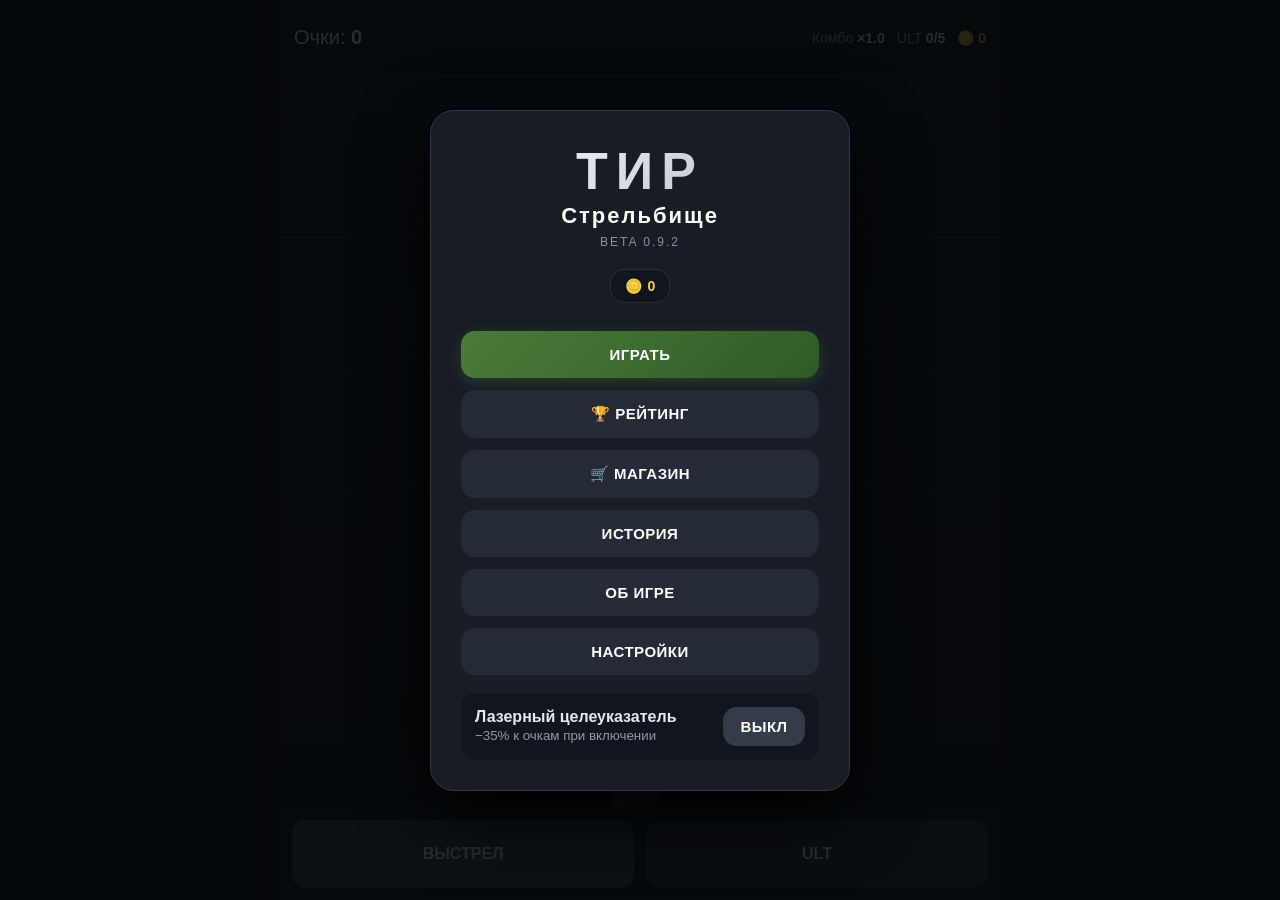
==== Shooting-range-from-PaW31tm-main/index.html @ 29622a77 "update0.9.3(4)" ====
<!doctype html>
<html lang="ru">
<head>
<meta charset="utf-8">
<meta name="viewport" content="width=device-width,initial-scale=1,maximum-scale=1,user-scalable=no,viewport-fit=cover">
<title>Тир — BETA 0.9.3</title>
<script src="https://telegram.org/js/telegram-web-app.js"></script>

<link rel="stylesheet" href="style.css">
<link rel="stylesheet" href="styles/ui.css">
<link rel="stylesheet" href="styles/menu.css">
<link rel="stylesheet" href="styles/shop.css">
<link rel="stylesheet" href="styles/rating.css">
<link rel="stylesheet" href="styles/history.css">
<link rel="stylesheet" href="styles/setting.css">
<link rel="stylesheet" href="styles/about.css">
<link rel="stylesheet" href="styles/end-screen.css">

<link rel="stylesheet" href="skins/default.css">
<link rel="stylesheet" href="skins/neon.css">
<link rel="stylesheet" href="skins/star.css">
<link rel="stylesheet" href="skins/china.css">
<link rel="stylesheet" href="skins/target-neon.css">
<link rel="stylesheet" href="skins/akc74m.css">
<link rel="stylesheet" href="skins/bg-star.css">
<link rel="stylesheet" href="skins/bg-china.css">
<link rel="stylesheet" href="skins/bg-sunset.css">
<link rel="stylesheet" href="skins/skins.css">
</head>
<body data-bg="dark">
<div id="app">

  <!-- ═══════════════ ИГРА ═══════════════ -->
  <header class="top">
    <div class="score">Очки: <b id="score">0</b></div>
    <div class="stats">
      <span id="comboBlock">Комбо <b id="combo">×1.0</b></span>
      <span id="ultBlock">ULT <b id="ult">0/5</b></span>
      <span id="missesBlock" class="hidden">Промахи <b id="misses">0/8</b></span>
      <span class="coins">🪙 <b id="coins">0</b></span>
    </div>
  </header>

  <main id="range">
    <button id="homeBtn" class="home-btn hidden" title="Выйти в меню">🏠</button>
    <div id="modeBadge" class="mode-badge hidden">♾ БЕСКОНЕЧНЫЙ</div>

    <div class="lane" data-lane="0"></div>
    <div class="lane" data-lane="1"></div>
    <div class="lane" data-lane="2"></div>

    <div id="laser" class="hidden"></div>

    <div id="rifleWrap">
      <div id="rifle">
        <div class="rifle-stock"></div>
        <div class="rifle-grip"></div>
        <div class="rifle-receiver">
  <div class="rifle-bolt-handle"></div>
</div>
        <div class="rifle-barrel"></div>
        <div class="rifle-front-sight"></div>
        <div class="rifle-rear-sight"></div>
        <div class="rifle-muzzle"></div>
      </div>
    </div>

    <div id="muzzleFlash"></div>
    <div id="message"></div>
  </main>

  <footer class="controls">
    <button id="fire">ВЫСТРЕЛ</button>
    <button id="ultimate">ULT</button>
  </footer>

  <!-- ═══════════════ ЭКРАН ФИНИША ═══════════════ -->
  <section id="endScreen" class="overlay hidden">
    <div class="menu-card">
      <img id="catwifeImage" class="catwife hidden" src="images/catwife.png" alt="">
      <h1 id="endTitle">ПОБЕДА!</h1>
      <p>Результат: <b id="finalScore">0</b></p>
      <p id="endReason"></p>
      <p id="coinsEarned" class="hidden">🪙 +0 монет</p>
      <button id="stickerBtn" class="hidden">🎁 ЗАБРАТЬ СТИКЕРЫ</button>
      <button id="again">ЕЩЁ РАЗ</button>
      <button id="backMenu" class="secondary">В МЕНЮ</button>
    </div>
  </section>

<!-- ═══════════ СТОП. НЕ УДАЛЯЙ. ВСТАВЬ ЧАСТЬ 2 НИЖЕ ═══════════ -->

  <!-- ═══════════════ ГЛАВНОЕ МЕНЮ ═══════════════ -->
  <section id="screenMain" class="overlay">
    <div class="menu-card">
      <div class="logo-mark">ТИР</div>
      <h1>Стрельбище</h1>
      <p class="beta">BETA 0.9.2</p>

      <div class="menu-coins">🪙 <span id="menuCoins">0</span></div>

      <button id="playBtn">ИГРАТЬ</button>

      <div id="infiniteBlock" class="infinite-toggle hidden">
        <span>♾ Бесконечный<br><small>8 промахов — конец. Без лимита очков.</small></span>
        <button id="infiniteToggle" class="toggle off">ВЫКЛ</button>
      </div>

      <button id="ratingBtn" class="secondary">🏆 РЕЙТИНГ</button>
      <button id="shopBtn" class="secondary">🛒 МАГАЗИН</button>
      <button id="historyBtn" class="secondary">ИСТОРИЯ</button>
      <button id="aboutBtn" class="secondary">ОБ ИГРЕ</button>
      <button id="settingsBtn" class="secondary">НАСТРОЙКИ</button>

      <div class="setting">
        <span>Лазерный целеуказатель<br><small>−35% к очкам при включении</small></span>
        <button id="laserToggle" class="toggle off">ВЫКЛ</button>
      </div>
    </div>
  </section>

  <!-- ═══════════════ НАСТРОЙКИ ═══════════════ -->
  <section id="screenSettings" class="overlay hidden">
    <div class="menu-card">
      <h2 class="settings-title">⚙️ Настройки</h2>

      <div class="setting-block">
        <h3>🔊 Звук</h3>
        <div class="vol-row">
          <input type="range" id="volSlider" min="0" max="100" value="70">
          <span class="vol-val" id="volVal">70%</span>
        </div>
      </div>

      <div class="setting-block">
        <h3>🎨 Фон</h3>
        <div class="bg-row">
          <button class="bg-btn color-dark" data-bg="dark">Тёмный</button>
          <button class="bg-btn color-black" data-bg="black">Чёрный</button>
          <button class="bg-btn color-gray" data-bg="gray">Серый</button>
          <button class="bg-btn color-light" data-bg="light">Светлый</button>
          <button class="bg-btn color-confetti hidden" id="bgConfettiBtn" data-bg="confetti">🌸 Конфети</button>
          <button class="bg-btn hidden" id="bgStarBtn" data-bg="star" style="background:linear-gradient(135deg,#0a0a1f,#5a3c9a);color:#fff">🌟 Космос</button>
          <button class="bg-btn hidden" id="bgChinaBtn" data-bg="china" style="background:linear-gradient(135deg,#de2910,#a01008);color:#ffde00">🚩 Китай</button>
          <button class="bg-btn hidden" id="bgSunsetBtn" data-bg="sunset" style="background:linear-gradient(135deg,#ff8c42,#c4384a);color:#fff">🌅 Закат</button>
        </div>
      </div>

      <button id="promoBtn" class="promo-btn">🎁 ПРОМОКОД</button>
      <button id="feedbackBtn" class="feedback-btn">💬 ОБРАТНАЯ СВЯЗЬ</button>

      <button id="devBtn" class="dev-btn">🚧 В разработке</button>
      <button id="backFromSettings" class="secondary" style="margin-top:20px">← НАЗАД</button>
    </div>
  </section>

  <!-- ═══════════════ ОБ ИГРЕ ═══════════════ -->
  <section id="screenAbout" class="overlay hidden">
    <div class="menu-card">
      <h1>О игре</h1>
      <p class="beta">BETA 0.9.2</p>
      <p>Тир / Стрельбище — браузерная игра на чистом HTML/CSS/JS</p>
      <button id="backFromAbout" class="secondary">← НАЗАД</button>
    </div>
  </section>

  <!-- ═══════════════ ИСТОРИЯ ═══════════════ -->
  <section id="screenHistory" class="overlay hidden">
    <div class="menu-card">
      <h1>📜 История</h1>
      <p class="beta">Последние 10 забегов</p>
      <div id="historyList"></div>
      <button id="backFromHistory" class="secondary">← НАЗАД</button>
    </div>
  </section>

  <!-- ═══════════════ РЕЙТИНГ ═══════════════ -->
  <section id="screenRating" class="overlay hidden">
    <div class="menu-card">
      <h1>🏆 Рейтинг</h1>
      <p class="beta">Топ-10 игроков</p>
      <div id="ratingList"></div>
      <button id="backFromRating" class="secondary">← НАЗАД</button>
    </div>
  </section>

  <!-- ═══════════════ МАГАЗИН ═══════════════ -->
  <section id="screenShop" class="overlay hidden">
    <div class="menu-card">
      <h1>🛒 Магазин</h1>

      <div class="shop-header">
        <span class="shop-coins">🪙 <span id="shopCoins">0</span></span>
      </div>

      <div class="shop-categories">
        <button class="shop-cat-btn active" data-category="weapon">
          <span class="icon">🔫</span>
          <span>Оружие</span>
        </button>
        <button class="shop-cat-btn" data-category="background">
          <span class="icon">🎨</span>
          <span>Фоны</span>
        </button>
        <button class="shop-cat-btn" data-category="target">
          <span class="icon">🎯</span>
          <span>Мишени</span>
        </button>
        <button class="shop-cat-btn" data-category="ultimate">
          <span class="icon">⚡</span>
          <span>Ульты</span>
        </button>
      </div>

      <div id="shopList" class="shop-list">
        <p class="shop-empty">Загрузка...</p>
      </div>

      <button id="backFromShop" class="secondary" style="margin-top:20px">← НАЗАД</button>
    </div>
  </section>

  <!-- ═══════════════ МОДАЛКА ПРОМОКОДА ═══════════════ -->
  <section id="promoModal" class="overlay hidden">
    <div class="menu-card">
      <h1>🎁 Промокод</h1>
      <p class="beta">Введи код и получи награду</p>

      <input type="text" id="promoInput" class="promo-input" placeholder="НАПРИМЕР: NYASHA2026" maxlength="32" autocomplete="off">

      <button id="promoSubmit" class="primary">АКТИВИРОВАТЬ</button>
      <button id="promoClose" class="secondary">← НАЗАД</button>

      <div id="promoResult" class="promo-result hidden"></div>
    </div>
  </section>
  
  <!-- ═══════════════ МОДАЛКА ОБРАТНОЙ СВЯЗИ ═══════════════ -->
<section id="feedbackModal" class="overlay hidden">
  <div class="menu-card">
    <h1>💬 Обратная связь</h1>
    <p class="beta">Опиши проблему, баг или предложение</p>

    <textarea id="feedbackInput" class="feedback-input" placeholder="Например: нашёл баг — при выборе скина сбрасывается фон..." maxlength="2000"></textarea>

    <div class="feedback-counter"><span id="feedbackCount">0</span> / 2000</div>

    <button id="feedbackSubmit" class="primary">ОТПРАВИТЬ</button>
    <button id="feedbackClose" class="secondary">← ОТМЕНА</button>

    <div id="feedbackResult" class="feedback-result hidden"></div>
  </div>
</section>

</div>

<!-- ═══════════════ СКРИПТЫ ═══════════════ -->
<script src="js/storage.js"></script>
<script src="js/api.js"></script>
<script src="js/skins.js"></script>
<script src="js/sync.js"></script>
<script src="js/game.js"></script>
<script src="js/ui/menu.js"></script>
<script src="js/ui/shop.js"></script>
<script src="js/ui/roulette.js"></script>
<script src="js/ui/rating.js"></script>
<script src="js/ui/history.js"></script>
<script src="js/ui/setting.js"></script>
<script src="js/ui/about.js"></script>
</body>
</html>
---- Shooting-range-from-PaW31tm-main/style.css ----
/* ═══════════════════════════════════════════════════════════════
   ТИР — BETA 0.9 — базовые стили игры
   Скины ружья живут в skins/*.css
   ═══════════════════════════════════════════════════════════════ */

*{box-sizing:border-box;-webkit-tap-highlight-color:transparent}

html,body{
  margin:0;
  width:100%;
  height:100%;
  overflow:hidden;
  color:#fff;
  font-family:Arial,sans-serif;
  touch-action:none;
}

#app{
  height:100dvh;
  max-width:720px;
  margin:auto;
  display:flex;
  flex-direction:column;
}

/* ─── ФОНЫ ─── */
:root{
  --bg-top:#151a23;
  --bg-bottom:#0d1118;
  --body-bg:#090c11;
}
body{background:var(--body-bg);transition:background .3s ease}

body[data-bg="dark"]  { --bg-top:#151a23; --bg-bottom:#0d1118; --body-bg:#090c11; }
body[data-bg="black"] { --bg-top:#0a0a0a; --bg-bottom:#000;    --body-bg:#000;    }
body[data-bg="gray"]  { --bg-top:#3a4149; --bg-bottom:#2a2f38; --body-bg:#22262d; }
body[data-bg="light"] { --bg-top:#e8ecf1; --bg-bottom:#c8ced6; --body-bg:#b8bec6; color:#111; }
body[data-bg="light"] .top{background:#d0d6de;border-bottom-color:#a8b0ba;color:#111}
body[data-bg="light"] .stats{color:#5a6470}
body[data-bg="light"] .stats b{color:#111}
body[data-bg="light"] .score b{color:#111}
body[data-bg="confetti"]{ --bg-top:#5a2050; --bg-bottom:#3a1030; --body-bg:#4a1a3a; }

/* ─── ТОП БАР ─── */
.top{
  height:76px;
  flex:none;
  padding:10px 14px;
  display:flex;
  justify-content:space-between;
  align-items:center;
  background:#11161e;
  border-bottom:1px solid #2a3039;
  z-index:10;
}
.score{font-size:20px}
.score.gold-record,
.score.gold-record b{
  color:#ffd23c;
  text-shadow:0 0 12px rgba(255,210,60,.7), 0 0 24px rgba(255,180,20,.4);
}
.stats{display:flex;gap:12px;color:#aeb7c5;font-size:14px;align-items:center}
.stats b{color:#fff}
.coins{color:#ffd23c;font-weight:800}
.coins b{color:#ffd23c}
#missesBlock b{color:#ff6b6b}

/* ─── ПОЛИГОН ─── */
#range{
  position:relative;
  flex:1;
  overflow:hidden;
  background:linear-gradient(var(--bg-top),var(--bg-bottom));
}

body[data-bg="confetti"] #range{
  background-image:
    radial-gradient(circle at 20px 30px, #ff6b9d 3px, transparent 4px),
    radial-gradient(circle at 90px 60px, #ffd93d 3px, transparent 4px),
    radial-gradient(circle at 50px 120px, #6bcbff 3px, transparent 4px),
    radial-gradient(circle at 140px 40px, #7bff9c 3px, transparent 4px),
    radial-gradient(circle at 180px 110px, #ff8cd9 3px, transparent 4px),
    radial-gradient(circle at 30px 180px, #c58cff 3px, transparent 4px),
    linear-gradient(var(--bg-top),var(--bg-bottom));
  background-size:220px 220px,220px 220px,220px 220px,220px 220px,220px 220px,220px 220px,100% 100%;
}

/* ─── 3 ЛИНИИ МИШЕНЕЙ ─── */
.lane{
  position:absolute;
  left:0;
  width:100%;
  height:17%;
  border-top:1px solid #303844;
}
.lane[data-lane="0"]{ top:4%; }
.lane[data-lane="1"]{ top:22%; }
.lane[data-lane="2"]{
  top:40%;
  border-bottom:1px solid #303844;
}
.lane:after{
  content:"";
  position:absolute;
  left:0;right:0;bottom:8px;
  border-bottom:1px dashed #222934;
}

/* ─── МИШЕНИ ─── */
.target{
  position:absolute;
  width:58px;height:58px;
  border-radius:50%;
  transform:translate(-50%,-50%);
  box-shadow:0 0 0 3px #111,0 0 15px rgba(255,255,255,.16);
  z-index:4;
}
.target:after{
  content:"";
  position:absolute;
  inset:12px;
  border-radius:50%;
  border:3px solid rgba(255,255,255,.9);
}
.target.normal{background:#d9dee5}
.target.fast{background:#f08b32}
.target.armored{background:#707987;border:4px solid #d3d8df}
.target.maneuver{background:#9664e9}
.target.gold{background:#ffd23c;box-shadow:0 0 0 3px #111,0 0 24px rgba(255,210,60,.75)}
/* ═══════════════════════════════════════════════════════════════
   ★ FASTGOLD — ЦАРЬ-МИШЕНЬ
   Быстрая золотая, 350 очков. Отличается пульсацией и радужным ободком.
   ═══════════════════════════════════════════════════════════════ */
.target.fastgold{
  width: 62px;
  height: 62px;
  background:
    radial-gradient(circle at 50% 50%,
      #fffbe0 0%,
      #ffd23c 35%,
      #ffaa00 65%,
      #ff7700 100%);
  box-shadow:
    0 0 0 3px #111,
    0 0 22px rgba(255,210,60,1),
    0 0 44px rgba(255,140,0,.8),
    0 0 66px rgba(255,80,0,.5);
  animation: fastgoldPulse 1.4s ease-in-out infinite alternate;
}

/* Радужный внешний ободок */
.target.fastgold::before{
  content: "";
  position: absolute;
  inset: -6px;
  border-radius: 50%;
  background: conic-gradient(
    from 0deg,
    #ff0066, #ff6b00, #ffd23c,
    #6bff3a, #00e5ff, #6b3aff,
    #ff00aa, #ff0066
  );
  z-index: -1;
  filter: blur(4px);
  opacity: .85;
  animation: fastgoldRainbow 3s linear infinite;
}

/* Внутреннее кольцо — толще и ярче обычного */
.target.fastgold::after{
  border-width: 4px;
  border-color: #fffbe0;
  inset: 10px;
  box-shadow:
    inset 0 0 8px rgba(255,210,60,.9),
    0 0 8px rgba(255,210,60,.7);
}

@keyframes fastgoldPulse{
  0%{
    transform: translate(-50%,-50%) scale(1);
    filter: brightness(1);
  }
  100%{
    transform: translate(-50%,-50%) scale(1.08);
    filter: brightness(1.2);
  }
}

@keyframes fastgoldRainbow{
  from { transform: rotate(0deg); }
  to   { transform: rotate(360deg); }
}

.hp{
  position:absolute;
  top:-19px;left:50%;
  transform:translateX(-50%);
  font-size:11px;
  white-space:nowrap;
  text-shadow:0 1px 3px #000;
}

/* Манёвренная — телеграф + прыжок */
.target.maneuver.telegraph{animation:telegraph .42s ease-in-out}
@keyframes telegraph{
  0%{filter:brightness(1)}
  35%{filter:brightness(2.1);box-shadow:0 0 0 4px #fff,0 0 24px #b98aff}
  100%{filter:brightness(1)}
}
.target.maneuver.jumping{animation:jumpLine .34s cubic-bezier(.2,.8,.2,1)}
@keyframes jumpLine{
  0%{transform:translate(-50%,-50%) scale(1)}
  45%{transform:translate(-50%,-50%) scale(1.15,.78)}
  100%{transform:translate(-50%,-50%) scale(1)}
}

/* ─── ЛАЗЕР ─── */
#laser{
  position:absolute;
  height:2px;
  background:rgba(255,70,70,.9);
  box-shadow:0 0 6px rgba(255,60,60,.9);
  transform-origin:left center;
  z-index:6;
  pointer-events:none;
}
#laser:after{
  content:"";
  position:absolute;
  right:-5px;top:50%;
  width:8px;height:8px;
  border-radius:50%;
  background:#ff4b4b;
  box-shadow:0 0 9px #ff4b4b;
  transform:translateY(-50%);
}

/* ─── ПУЛЯ (база — скины переопределяют) ─── */
.bullet{
  position:absolute;
  width:9px;height:18px;
  border-radius:6px;
  background:#f3f6fb;
  box-shadow:0 0 5px #fff,0 0 12px rgba(255,255,255,.8);
  z-index:9;
  pointer-events:none;
}
@keyframes bulletTravel{
  from{transform:translate(-50%,-50%) rotate(var(--angle))}
  to{transform:translate(calc(-50% + var(--dx)),calc(-50% + var(--dy))) rotate(var(--angle))}
}

/* ─── ОСКОЛКИ МИШЕНИ (разлёт при убийстве) ─── */
.shard{
  position:absolute;
  width:12px;
  height:12px;
  border-radius:3px;
  z-index:15;
  pointer-events:none;
  box-shadow:0 0 6px rgba(255,255,255,.5);
  animation:shatter .55s cubic-bezier(.2,.7,.3,1) forwards;
}
@keyframes shatter{
  0%{
    transform:translate(-50%,-50%) scale(1) rotate(0);
    opacity:1;
  }
  100%{
    transform:translate(
      calc(-50% + var(--dx)),
      calc(-50% + var(--dy))
    ) scale(.35) rotate(220deg);
    opacity:0;
  }
}

/* ─── ЗОЛОТОЕ КОМБО (всплывает при росте ×1.0) ─── */
.combo-pop{
  position:absolute;
  transform:translate(-50%,-50%);
  font-weight:900;
  font-size:26px;
  color:#ffd23c;
  text-shadow:
    0 0 12px rgba(255,210,60,.95),
    0 0 24px rgba(255,180,20,.7),
    0 2px 4px #000;
  pointer-events:none;
  z-index:20;
  animation:comboPop 1.2s cubic-bezier(.2,.8,.3,1) forwards;
}
@keyframes comboPop{
  0%  { opacity:0; transform:translate(-50%,-50%) scale(.4); }
  18% { opacity:1; transform:translate(-50%,-90%) scale(1.25); }
  45% { opacity:1; transform:translate(-50%,-110%) scale(1); }
  100%{ opacity:0; transform:translate(-50%,-160%) scale(.95); }
}

/* ═══════════════════════════════════════════════════════════════
   ВСПЫШКА ВЫСТРЕЛА — тёплая, конусная, по размеру дула
   ═══════════════════════════════════════════════════════════════ */
#muzzleFlash{
  position:absolute;
  width:40px;height:40px;
  z-index:8;
  opacity:0;
  pointer-events:none;
  transform:translate(-50%,-50%);
}
#muzzleFlash.fire{
  animation:mflash .12s ease-out;
}
@keyframes mflash{
  0%{
    opacity:1;
    transform:translate(-50%,-50%) scale(.5);
  }
  60%{
    opacity:.95;
    transform:translate(-50%,-50%) scale(1.1);
  }
  100%{
    opacity:0;
    transform:translate(-50%,-50%) scale(1.5);
  }
}

/* 4 расходящихся луча (крест), тёплые тона */
#muzzleFlash::before,
#muzzleFlash::after{
  content:"";
  position:absolute;
  left:50%;top:50%;
  transform:translate(-50%,-50%);
  border-radius:5px;
}

/* Вертикальный луч */
#muzzleFlash::before{
  width:8px;height:32px;
  background:linear-gradient(180deg,
    transparent 0%,
    #fff5c0 25%,
    #ffd86b 55%,
    #ff8c42 80%,
    transparent 100%);
  box-shadow:
    0 0 8px rgba(255,210,100,.95),
    0 0 18px rgba(255,160,60,.7),
    0 0 28px rgba(255,140,66,.4);
}

/* Горизонтальный луч */
#muzzleFlash::after{
  width:32px;height:8px;
  background:linear-gradient(90deg,
    transparent 0%,
    #fff5c0 25%,
    #ffd86b 55%,
    #ff8c42 80%,
    transparent 100%);
  box-shadow:
    0 0 8px rgba(255,210,100,.95),
    0 0 18px rgba(255,160,60,.7),
    0 0 28px rgba(255,140,66,.4);
}

/* ─── СООБЩЕНИЕ (ULT ×3 и т.д.) ─── */
#message{
  position:absolute;
  top:14px;left:50%;
  transform:translateX(-50%);
  font-weight:900;
  font-size:22px;
  z-index:12;
  text-shadow:0 2px 5px #000;
  pointer-events:none;
}
.pop{animation:pop .4s ease-out}
@keyframes pop{
  0%{opacity:0;transform:translate(-50%,-8px) scale(.7)}
  100%{opacity:1;transform:translate(-50%,0) scale(1)}
}

/* ─── КНОПКА ДОМИКА ─── */
.home-btn{
  position:absolute;
  top:10px;right:10px;
  z-index:50;
  width:48px;height:48px;
  padding:0;margin:0;
  font-size:22px;
  line-height:1;
  background:rgba(20,25,32,.85);
  border:1px solid rgba(255,255,255,.18);
  backdrop-filter:blur(6px);
  -webkit-backdrop-filter:blur(6px);
  border-radius:12px;
  display:flex;align-items:center;justify-content:center;
  transition:transform .1s ease,background .2s ease;
  touch-action:manipulation;
  color:#fff;
  font-weight:800;
  cursor:pointer;
}
.home-btn:active{transform:scale(.92);background:rgba(40,50,65,.95)}

/* ─── БЕЙДЖ РЕЖИМА ─── */
.mode-badge{
  position:absolute;
  top:10px;left:10px;
  z-index:20;
  padding:6px 14px;
  border-radius:20px;
  font-size:12px;
  font-weight:900;
  letter-spacing:1px;
  background:rgba(20,25,32,.85);
  border:1px solid rgba(255,255,255,.15);
  backdrop-filter:blur(6px);
  -webkit-backdrop-filter:blur(6px);
  pointer-events:none;
}
.mode-badge.infinite{
  background:linear-gradient(135deg,#5a2050,#3a1030);
  border-color:#ff6b9d;
  color:#fff;
  box-shadow:0 0 20px rgba(255,107,157,.4);
}

/* ─── КНОПКИ ВНИЗУ ─── */
.controls{
  height:92px;
  flex:none;
  display:flex;
  gap:12px;
  padding:12px;
  background:#11161e;
  z-index:10;
}
.controls button{
  flex:1;
  border:0;
  color:#fff;
  font-weight:800;
  font-size:16px;
  border-radius:14px;
  background:#303846;
  cursor:pointer;
}
.controls button:first-child{background:#414c5d}
.controls button:active{transform:scale(.98)}
#ultimate.ready{
  background:#bd9000;
  box-shadow:0 0 18px rgba(255,210,60,.55);
}

/* ─── ОВЕРЛЕЙ ─── */
.overlay{
  position:fixed;
  inset:0;
  background:rgba(5,7,10,.86);
  display:grid;
  place-items:center;
  padding:24px;
  z-index:40;
  overflow-y:auto;
}

.menu-card{
  width:min(420px,92vw);
  padding:30px;
  border-radius:24px;
  background:#171c25;
  border:1px solid #333b48;
  text-align:center;
  box-shadow:0 22px 70px #000;
  color:#fff;
}
.menu-card h1{margin:8px 0 4px}
.menu-card button{
  display:block;
  width:100%;
  padding:16px;
  margin-top:12px;
  background:#3f4a5b;
  border:0;
  color:#fff;
  font-weight:800;
  font-size:16px;
  border-radius:14px;
  cursor:pointer;
}
.menu-card button.secondary{background:#242b36}
.menu-card button:active{transform:scale(.98)}

/* ─── ЭКРАН ПОБЕДЫ / ПРОИГРЫША ─── */
#endTitle{margin:8px 0 4px}
#coinsEarned{color:#ffd23c;font-weight:800}
#stickerBtn{background:#2a9d8f}

/* ─── ЭЛЕМЕНТЫ МЕНЮ ─── */
.logo-mark{font-size:42px;font-weight:900;letter-spacing:5px}
.beta{color:#8893a3;font-size:12px;margin:0 0 24px}

.menu-coins{
  display:inline-flex;
  align-items:center;
  gap:6px;
  padding:8px 14px;
  border-radius:14px;
  background:#11161e;
  border:1px solid #2a3039;
  font-weight:900;
  font-size:14px;
  color:#ffd23c;
  margin-bottom:16px;
}

.toggle{
  width:82px!important;
  margin:0!important;
  padding:11px 8px!important;
  font-size:12px;
  border:0;
  color:#fff;
  font-weight:800;
  border-radius:14px;
  cursor:pointer;
}
.toggle.on{background:#a43e3e}
.toggle.off{background:#343c49}

.setting{
  display:flex;
  align-items:center;
  justify-content:space-between;
  gap:12px;
  text-align:left;
  margin-top:18px;
  padding:14px;
  border-radius:14px;
  background:#11161e;
  color:#e6eaf0;
  font-weight:700;
}
.setting small{color:#8f99a8;font-weight:400}

.infinite-toggle{
  display:flex;
  align-items:center;
  justify-content:space-between;
  gap:12px;
  margin-top:12px;
  padding:14px;
  border-radius:14px;
  background:linear-gradient(135deg,#3a1030,#2a0820);
  border:1px solid #7a3a6a;
  text-align:left;
  font-weight:700;
  color:#fff;
}
.infinite-toggle span small{
  color:#ff8cd9;
  font-weight:400;
  display:block;
  margin-top:4px;
  font-size:11px;
}

/* ─── НАСТРОЙКИ ─── */
.settings-title{margin:0 0 20px;font-size:22px}
.setting-block{
  margin-top:16px;
  padding:16px;
  border-radius:14px;
  background:#11161e;
  text-align:left;
}
.setting-block h3{
  margin:0 0 12px;
  font-size:15px;
  color:#aeb7c5;
  letter-spacing:1px;
  text-transform:uppercase;
}

.vol-row{display:flex;align-items:center;gap:12px}
.vol-row input[type=range]{
  flex:1;
  -webkit-appearance:none;
  appearance:none;
  height:6px;
  border-radius:4px;
  background:#3f4a5b;
  outline:none;
}
.vol-row input[type=range]::-webkit-slider-thumb{
  -webkit-appearance:none;
  width:22px;height:22px;
  border-radius:50%;
  background:#ffd23c;
  cursor:pointer;
  box-shadow:0 0 8px rgba(255,210,60,.6);
}
.vol-val{min-width:48px;text-align:right;font-weight:900;color:#ffd23c}

.bg-row{display:grid;grid-template-columns:1fr 1fr;gap:10px}
.bg-btn{
  margin:0!important;
  padding:12px 8px!important;
  font-size:13px!important;
  background:#242b36!important;
  border:2px solid transparent!important;
  border-radius:14px;
  color:#fff;
  font-weight:800;
  cursor:pointer;
}
.bg-btn.active{border-color:#ffd23c!important;background:#3a4150!important}
.bg-btn.color-dark{background:#11161e!important}
.bg-btn.color-black{background:#000!important}
.bg-btn.color-gray{background:#3a4149!important}
.bg-btn.color-light{background:#c8ced6!important;color:#111!important}
.bg-btn.color-confetti{background:linear-gradient(135deg,#5a2050,#3a1030 60%,#7a2a5a)!important;color:#fff!important}

.dev-btn{
  margin-top:16px!important;
  background:#1a1f27!important;
  color:#6b7280!important;
  font-size:13px!important;
}

/* Light theme overrides */
body[data-bg="light"] .menu-card{background:#e8ecf1;color:#111;border-color:#a8b0ba}
body[data-bg="light"] .beta{color:#5a6470}
body[data-bg="light"] .setting{background:#d0d6de;color:#111}
body[data-bg="light"] .setting small{color:#5a6470}
body[data-bg="light"] .menu-coins{background:#d0d6de;border-color:#a8b0ba;color:#8a6a00}
body[data-bg="light"] .setting-block{background:#d0d6de}
body[data-bg="light"] .setting-block h3{color:#5a6470}

body[data-bg="confetti"] .menu-card{background:#3a1028;border-color:#7a3a6a}

.hidden{display:none!important}
/* ═══════════════════════════════════════════════════════════════
   ★ ПУЛИ УЛЬТЫ — усиленное свечение поверх скина
   Цвет берётся из скина игрока, но ярче и заметнее
   ═══════════════════════════════════════════════════════════════ */

.bullet.ult-bullet{
  z-index: 16;
  width: 12px;
  height: 24px;
  box-shadow:
    0 0 8px currentColor,
    0 0 20px currentColor,
    0 0 36px currentColor;
  filter: brightness(1.3);
}

/* Хвост за ульта-пулей — как трассер */
.bullet.ult-bullet::before{
  content: "";
  position: absolute;
  left: 50%;
  top: 100%;
  transform: translateX(-50%);
  width: 6px;
  height: 50px;
  border-radius: 3px;
  background: linear-gradient(180deg,
    currentColor 0%,
    transparent 100%);
  opacity: .7;
  filter: blur(1.5px);
  pointer-events: none;
}
/* ═══════════════════════════════════════════════════════════════
   ★ ПЛАВНЫЙ ПОВОРОТ СТВОЛА ВО ВРЕМЯ УЛЬТЫ
   ═══════════════════════════════════════════════════════════════ */

#rifle.ult-aiming{
  transition: transform 0.06s cubic-bezier(.3,.8,.4,1);
}
---- Shooting-range-from-PaW31tm-main/styles/ui.css ----
/* ═══════════════════════════════════════════════════════════════
   UI — общие стили оверлеев и элементов
   ═══════════════════════════════════════════════════════════════ */

/* Мини-значки режимов */
.mini-badge{
  display:inline-block;
  padding:2px 8px;
  border-radius:8px;
  font-size:10px;
  font-weight:900;
  letter-spacing:.5px;
  background:#2a3039;
  color:#aeb7c5;
}
.mini-badge.infinite{background:#5a2050;color:#fff}
.mini-badge.laser{background:#4a2020;color:#ff9a9a}

/* Скроллбары оверлеев */
.overlay::-webkit-scrollbar{width:6px}
.overlay::-webkit-scrollbar-track{background:transparent}
.overlay::-webkit-scrollbar-thumb{background:#333b48;border-radius:3px}
---- Shooting-range-from-PaW31tm-main/styles/menu.css ----
/* ═══════════════════════════════════════════════════════════════
   MENU — стили главного меню и его элементов
   ═══════════════════════════════════════════════════════════════ */

/* Логотип и версия */
#screenMain .logo-mark{
  font-size:52px;
  font-weight:900;
  letter-spacing:8px;
  background:linear-gradient(135deg, #ffffff 0%, #aeb7c5 100%);
  -webkit-background-clip:text;
  background-clip:text;
  -webkit-text-fill-color:transparent;
  margin-bottom:2px;
}

#screenMain h1{
  font-size:22px;
  font-weight:700;
  margin:0 0 6px;
  letter-spacing:2px;
}

#screenMain .beta{
  color:#8893a3;
  font-size:12px;
  letter-spacing:2px;
  margin:0 0 20px;
  text-transform:uppercase;
}

/* Кнопки меню — отступы ровнее */
#screenMain .menu-card button{
  padding:15px;
  font-size:15px;
  letter-spacing:.5px;
}

/* Кнопка ИГРАТЬ — акцентная, зелёная */
#screenMain #playBtn{
  background:linear-gradient(135deg, #4a7c3a, #2f5a25);
  box-shadow:0 4px 14px rgba(74,124,58,.35);
  margin-bottom:6px;
}
#screenMain #playBtn:active{
  transform:scale(.98);
  box-shadow:0 2px 6px rgba(74,124,58,.35);
}

/* Лёгкая анимация появления карточки */
@keyframes menuCardAppear{
  0%  { opacity:0; transform:translateY(12px) scale(.98); }
  100%{ opacity:1; transform:translateY(0) scale(1); }
}
#screenMain .menu-card{
  animation:menuCardAppear .35s cubic-bezier(.2,.8,.3,1);
}

/* В бесконечном режиме — фиолетовый акцент на кнопке ИГРАТЬ */
body.infinite-active #playBtn{
  background:linear-gradient(135deg, #7a2a5a, #4a1a3a);
  box-shadow:0 4px 14px rgba(122,42,90,.45);
}
---- Shooting-range-from-PaW31tm-main/styles/shop.css ----
/* ═══════════════════════════════════════════════════════════════
   МАГАЗИН — стили
   Категории: 🔫 Оружие | 🎨 Фоны | 🎯 Мишени
   Плюс: скидки и рулетка
   ═══════════════════════════════════════════════════════════════ */

.shop-header{
  display:flex;
  justify-content:space-between;
  align-items:center;
  margin-bottom:16px;
}

.shop-coins{
  display:inline-flex;
  align-items:center;
  gap:6px;
  padding:8px 14px;
  border-radius:14px;
  background:#11161e;
  border:1px solid #2a3039;
  font-weight:900;
  font-size:14px;
  color:#ffd23c;
}
body[data-bg="light"] .shop-coins{background:#d0d6de;border-color:#a8b0ba;color:#8a6a00}

/* ★ Кнопка рулетки (подарок) */
.roulette-btn{
  position:relative;
  display:inline-flex;
  align-items:center;
  justify-content:center;
  width:48px;
  height:48px;
  border-radius:14px;
  background:linear-gradient(135deg, #c43a3a, #8a1e1e);
  border:2px solid #ff6b6b;
  font-size:24px;
  cursor:pointer;
  transition:transform .15s ease, box-shadow .2s ease;
  box-shadow:0 0 14px rgba(255,90,90,.5);
  margin:0!important;
}
.roulette-btn:active{transform:scale(.92)}
.roulette-btn.ready{
  animation:roulettePulse 1.6s ease-in-out infinite;
}
.roulette-btn:disabled{
  opacity:.45;
  box-shadow:none;
  cursor:not-allowed;
  filter:grayscale(.6);
}

/* Красная точка — есть доступный спин */
.roulette-btn .dot{
  position:absolute;
  top:-4px;
  right:-4px;
  width:14px;
  height:14px;
  border-radius:50%;
  background:#ff3a3a;
  border:2px solid #fff;
  box-shadow:0 0 8px #ff3a3a;
  animation:dotPulse 1.2s ease-in-out infinite;
}

@keyframes roulettePulse{
  0%, 100%{ box-shadow:0 0 14px rgba(255,90,90,.5); }
  50%{ box-shadow:0 0 24px rgba(255,90,90,.95), 0 0 40px rgba(255,140,140,.6); }
}
@keyframes dotPulse{
  0%, 100%{ transform:scale(1); }
  50%{ transform:scale(1.3); }
}

/* Кнопки категорий */
.shop-categories{
  display:grid;
  grid-template-columns:repeat(3, 1fr);
  gap:8px;
  margin-bottom:18px;
}
.shop-cat-btn{
  margin:0!important;
  padding:12px 6px!important;
  font-size:12px!important;
  font-weight:800;
  background:#1a1f27!important;
  border:2px solid transparent!important;
  border-radius:12px;
  color:#aeb7c5;
  cursor:pointer;
  transition:all .2s ease;
  display:flex;
  flex-direction:column;
  align-items:center;
  gap:4px;
}
.shop-cat-btn .icon{font-size:20px;line-height:1}
.shop-cat-btn.active{
  background:#2a3a4a!important;
  border-color:#4a90d4!important;
  color:#fff;
}
body[data-bg="light"] .shop-cat-btn{background:#d0d6de!important;color:#5a6470}
body[data-bg="light"] .shop-cat-btn.active{background:#a8c4dc!important;border-color:#4a90d4!important;color:#111}

/* Сетка товаров */
.shop-list{
  display:flex;
  flex-direction:column;
  gap:10px;
  margin-top:8px;
}
.shop-row {
  display: flex;
  align-items: center;
  gap: 12px;
  padding: 14px;
  border-radius: 14px;
  background: #11161e;
  border: 1px solid #2a3039;
  text-align: left;
  position: relative;
  overflow: hidden;
}
body[data-bg="light"] .shop-row{background:#d0d6de;border-color:#a8b0ba;color:#111}

/* Превью скина */
.shop-preview{
  width:60px;
  height:60px;
  border-radius:12px;
  flex:none;
  background:linear-gradient(135deg,#1a2a35,#0d1820);
  border:2px solid #2a3039;
  position:relative;
  overflow:hidden;
}
/* ═══════════════════════════════════════════════════════════════
   ИКОНКИ ОРУЖИЯ В МАГАЗИНЕ
   Мини-силуэт ружья: ствол + коробка + магазин + приклад
   ═══════════════════════════════════════════════════════════════ */

/* Общая база для всех оружий */
.shop-preview[class*="weapon-"]{
  position: relative;
  overflow: hidden;
  display: flex;
  align-items: flex-end;
  justify-content: center;
  padding-bottom: 8px;
}

/* Силуэт — сбоку, диогональ, как винтовка в витрине */
.shop-preview[class*="weapon-"]::before{
  content: "";
  position: absolute;
  inset: 0;
  background-image:
    /* Ствол — тонкая длинная полоска вверх */
    linear-gradient(90deg,
      transparent 40%,
      currentColor 40%, currentColor 52%,
      transparent 52%),
    /* Коробка — широкая полоса */
    linear-gradient(90deg,
      transparent 30%,
      currentColor 30%, currentColor 62%,
      transparent 62%),
    /* Магазин — снизу под углом */
    linear-gradient(90deg,
      transparent 38%,
      currentColor 38%, currentColor 52%,
      transparent 52%);
  background-size:
    100% 55%,
    100% 20%,
    100% 22%;
  background-position:
    0 5%,
    0 48%,
    0 68%;
  background-repeat: no-repeat;
  filter: brightness(1.1) contrast(1.3);
}

/* Приклад — короткий блок слева-снизу */
/* ═══════════════════════════════════════════════════════════════
   ИКОНКИ ОРУЖИЯ В МАГАЗИНЕ
   Чёткий силуэт винтовки через SVG-маску
   ═══════════════════════════════════════════════════════════════ */

.shop-preview[class*="weapon-"]{
  position: relative;
  overflow: hidden;
}

/* Общий силуэт винтовки (через маску) */
.shop-preview[class*="weapon-"]::before{
  content: "";
  position: absolute;
  inset: 14% 2%;
  -webkit-mask: url("data:image/svg+xml,%3Csvg xmlns='http://www.w3.org/2000/svg' viewBox='0 0 100 50'%3E%3Cg fill='white'%3E%3Cpolygon points='2,22 18,19 18,32 2,34'/%3E%3Crect x='16' y='19' width='28' height='12'/%3E%3Cpolygon points='22,31 32,31 34,44 24,44'/%3E%3Cpolygon points='34,31 46,31 48,46 36,46'/%3E%3Crect x='44' y='21' width='30' height='8'/%3E%3Crect x='44' y='23' width='52' height='3'/%3E%3Crect x='88' y='21' width='10' height='7'/%3E%3C/g%3E%3C/svg%3E") center/contain no-repeat;
  mask: url("data:image/svg+xml,%3Csvg xmlns='http://www.w3.org/2000/svg' viewBox='0 0 100 50'%3E%3Cg fill='white'%3E%3Cpolygon points='2,22 18,19 18,32 2,34'/%3E%3Crect x='16' y='19' width='28' height='12'/%3E%3Cpolygon points='22,31 32,31 34,44 24,44'/%3E%3Cpolygon points='34,31 46,31 48,46 36,46'/%3E%3Crect x='44' y='21' width='30' height='8'/%3E%3Crect x='44' y='23' width='52' height='3'/%3E%3Crect x='88' y='21' width='10' height='7'/%3E%3C/g%3E%3C/svg%3E") center/contain no-repeat;
}

/* ─── Стандарт ─── */
.shop-preview.weapon-default{
  background: linear-gradient(135deg, #3a4149, #1a1f26);
  border-color: #4d5664;
}
.shop-preview.weapon-default::before{
  background: linear-gradient(180deg, #c8d0dc 0%, #7a8290 100%);
}

/* ─── Неон ─── */
.shop-preview.weapon-neon{
  background: linear-gradient(135deg, #0d1820, #050a10);
  border-color: #00e5ff;
  box-shadow: 0 0 12px rgba(0,229,255,.6);
}
.shop-preview.weapon-neon::before{
  background: linear-gradient(180deg, #b0ffff 0%, #00e5ff 100%);
  filter: drop-shadow(0 0 4px #00e5ff) drop-shadow(0 0 8px rgba(0,229,255,.6));
}

/* ─── Звезда ─── */
.shop-preview.weapon-star{
  background: linear-gradient(135deg, #3a2a10, #1a1208);
  border-color: #ffd23c;
  box-shadow: 0 0 12px rgba(255,210,60,.5);
}
.shop-preview.weapon-star::before{
  background: linear-gradient(180deg, #fff5b0 0%, #ffd23c 100%);
  filter: drop-shadow(0 0 4px #ffd23c) drop-shadow(0 0 8px rgba(255,210,60,.6));
}

/* ─── Товарищ ─── */
.shop-preview.weapon-china{
  background: linear-gradient(135deg, #8a1010, #4a0a0a);
  border-color: #ffde00;
  box-shadow: 0 0 12px rgba(255,40,40,.6);
}
.shop-preview.weapon-china::before{
  background: linear-gradient(180deg, #ffe066 0%, #ffd23c 100%);
  filter: drop-shadow(0 0 4px #ffde00) drop-shadow(0 0 8px rgba(255,40,40,.7));
}



/* Превью для звёздного фона */
.shop-preview.background-bg_star{
  background:
    radial-gradient(circle at 25% 30%, #fff 1px, transparent 1.5px),
    radial-gradient(circle at 70% 60%, #aac8ff 1px, transparent 1.5px),
    radial-gradient(circle at 45% 80%, #ffd6a8 1px, transparent 1.5px),
    radial-gradient(ellipse at 50% 50%, rgba(90,60,180,.5), transparent 70%),
    linear-gradient(135deg, #0a0a1f, #050510);
  background-size:22px 22px, 22px 22px, 22px 22px, 100% 100%, 100% 100%;
  border-color:#5a4a9a;
  box-shadow:0 0 14px rgba(150,120,255,.5);
}

/* Заглушка */
.shop-preview.placeholder{
  display:flex;
  align-items:center;
  justify-content:center;
  background:repeating-linear-gradient(45deg, #1a1f27, #1a1f27 8px, #232932 8px, #232932 16px);
  color:#6b7280;
  font-size:11px;
  font-weight:900;
  letter-spacing:1px;
}

/* Информация о товаре */
.shop-info{
  flex: 1 1 auto;
  min-width: 0;
  overflow: hidden;
}
.shop-name{
  font-weight: 900;
  font-size: 15px;
  display: block;
  overflow: hidden;
  text-overflow: ellipsis;
  white-space: nowrap;
  margin-bottom: 2px;
}
.shop-desc{
  font-size: 11px;
  color: #8893a3;
  margin-top: 2px;
  line-height: 1.3;
  word-wrap: break-word;
}

/* ★ Блок цены со скидкой */
.shop-price-block{
  display:flex;
  align-items:center;
  gap:8px;
  margin-top:4px;
  flex-wrap:wrap;
}
.shop-price{
  color:#ffd23c;
  font-weight:900;
  font-size:14px;
}
.shop-price.old{
  color:#5a6470;
  text-decoration:line-through;
  font-size:12px;
  font-weight:700;
}
.shop-discount{
  display:inline-block;
  padding:2px 8px;
  border-radius:8px;
  background:#c43a3a;
  color:#fff;
  font-size:10px;
  font-weight:900;
  letter-spacing:.5px;
}

/* Кнопка покупки / надеть */
.shop-buy{
  padding: 10px 14px !important;
  margin: 0 !important;
  font-size: 13px !important;
  background: #3a4150 !important;
  min-width: 88px;
  max-width: 96px;
  flex: 0 0 auto;
  border: 0;
  color: #fff;
  font-weight: 800;
  border-radius: 14px;
  cursor: pointer;
  white-space: nowrap;
  overflow: hidden;
  text-overflow: ellipsis;
}
.shop-buy.owned{background:#2a5d3a!important;color:#c7f5d3!important}
.shop-buy.active{
  background:#3a3010!important;
  color:#ffd23c!important;
  border:1px solid #ffd23c!important;
}
.shop-buy:disabled{opacity:.55;cursor:not-allowed}

/* Заглушка магазина */
.shop-empty{
  padding:40px 20px;
  text-align:center;
  color:#8893a3;
  border-radius:14px;
  background:#11161e;
  border:1px dashed #2a3039;
  font-size:14px;
}
body[data-bg="light"] .shop-empty{background:#d0d6de;border-color:#a8b0ba}
.shop-empty .big-icon{
  font-size:42px;
  margin-bottom:12px;
  opacity:.5;
  display:block;
}

/* ═══════════════════════════════════════════════════════════════
   ★ РУЛЕТКА — модальное окно
   ═══════════════════════════════════════════════════════════════ */
#rouletteOverlay{
  position:fixed;
  inset:0;
  background:rgba(5,7,10,.92);
  display:grid;
  place-items:center;
  padding:20px;
  z-index:60;
  animation:rouletteFadeIn .25s ease-out;
}

@keyframes rouletteFadeIn{
  0%{opacity:0}
  100%{opacity:1}
}

.roulette-card{
  width:min(400px,92vw);
  padding:28px 24px;
  border-radius:24px;
  background:linear-gradient(180deg,#1e1424,#150a14);
  border:1px solid #c43a3a;
  box-shadow:0 22px 80px rgba(196,58,58,.4);
  text-align:center;
  color:#fff;
  animation:roulettePop .4s cubic-bezier(.2,.8,.3,1);
}
@keyframes roulettePop{
  0%{ transform:scale(.85); opacity:0; }
  100%{ transform:scale(1); opacity:1; }
}

.roulette-card h2{
  margin:0 0 8px;
  font-size:24px;
  color:#ffd23c;
  letter-spacing:1px;
  text-shadow:0 0 12px rgba(255,210,60,.6);
}

.roulette-card .subtitle{
  color:#aeb7c5;
  font-size:13px;
  margin:0 0 24px;
}

/* Колесо-подарок */
/* ═══════════════════════════════════════════════════════════════
   ЛЕНТА РУЛЕТКИ
   ═══════════════════════════════════════════════════════════════ */
/* ═══════════════════════════════════════════════════════════════
   ЛЕНТА РУЛЕТКИ (inline-block, чтобы не сжималась)
   ═══════════════════════════════════════════════════════════════ */
.roulette-strip-wrap{
  position: relative;
  width: 100%;
  height: 90px;
  margin: 20px 0;
  overflow: hidden;
  border-radius: 14px;
  background: #0a0a12;
  border: 2px solid #c43a3a;
  box-shadow: inset 0 0 30px rgba(0,0,0,.9);
}

.roulette-pointer{
  position: absolute;
  top: 0;
  left: 50%;
  transform: translateX(-50%);
  font-size: 20px;
  color: #ffd23c;
  z-index: 10;
  text-shadow: 0 0 12px #ffd23c, 0 0 4px #000;
  pointer-events: none;
}

/* Лента — строчная, без flex */
.roulette-strip{
  display: block;
  white-space: nowrap;
  height: 100%;
  font-size: 0;                 /* убираем пробелы между inline-block */
  will-change: transform;
  transform: translate3d(0, 0, 0);
}

/* Ячейка — inline-block, фиксированные 90px */
.roulette-cell{
  display: inline-block;
  vertical-align: middle;
  width: 90px;
  height: 90px;
  line-height: 90px;
  text-align: center;
  font-size: 16px;
  font-weight: 900;
  color: #ffd23c;
  text-shadow: 0 0 8px rgba(255,210,60,.5);
  box-sizing: border-box;
  white-space: nowrap;
}

.roulette-cell.is-picked{
  background: linear-gradient(180deg, rgba(255,210,60,.22), rgba(255,210,60,.05));
  border-radius: 8px;
  box-shadow: inset 0 0 20px rgba(255,210,60,.25);
}

/* Результат */
.roulette-result{
  font-size:32px;
  font-weight:900;
  color:#ffd23c;
  margin:16px 0;
  text-shadow:0 0 20px rgba(255,210,60,.8);
  min-height:40px;
}

.roulette-reward{
  display:inline-block;
  padding:12px 24px;
  border-radius:14px;
  background:linear-gradient(135deg, #3a3010, #1f1508);
  border:2px solid #ffd23c;
  font-size:22px;
  font-weight:900;
  color:#ffd23c;
  margin:16px 0;
  animation:rewardPop .5s cubic-bezier(.2,.8,.3,1);
}
@keyframes rewardPop{
  0%{ transform:scale(.5); opacity:0; }
  60%{ transform:scale(1.15); }
  100%{ transform:scale(1); opacity:1; }
}

/* Кнопки рулетки */
.roulette-btn-close,
.roulette-btn-spin{
  display:block;
  width:100%;
  margin-top:12px;
  padding:16px;
  border:0;
  border-radius:14px;
  font-weight:800;
  font-size:16px;
  color:#fff;
  cursor:pointer;
}
.roulette-btn-spin{
  background:linear-gradient(135deg, #c43a3a, #8a1e1e);
  box-shadow:0 4px 14px rgba(196,58,58,.5);
}
.roulette-btn-spin:disabled{
  opacity:.5;
  cursor:not-allowed;
  box-shadow:none;
}
.roulette-btn-close{
  background:#242b36;
}

/* Таймер до следующего спина */
.roulette-timer{
  color:#8893a3;
  font-size:13px;
  margin-top:16px;
}

/* Список шансов */
.roulette-chances{
  margin-top:20px;
  padding:14px;
  border-radius:12px;
  background:#11161e;
  text-align:left;
  font-size:11px;
  color:#8893a3;
}
.roulette-chances b{color:#ffd23c}

/* Заметка для preview-режима (не в Telegram) */
.roulette-preview-note{
  margin-top: 10px;
  padding: 10px 14px;
  border-radius: 10px;
  background: rgba(255, 210, 60, .12);
  border: 1px solid rgba(255, 210, 60, .4);
  color: #ffd23c;
  font-size: 13px;
  font-weight: 700;
}

/* Превью скина "Товарищ" (пасхалка) */
.shop-preview.weapon-china{
  background: linear-gradient(135deg, #8a1010, #4a0a0a);
  border-color: #ffde00;
  box-shadow: 0 0 14px rgba(255, 40, 40, .7);
}
.shop-preview.weapon-china::after{
  content: "★";
  position: absolute;
  inset: 0;
  display: flex;
  align-items: center;
  justify-content: center;
  font-size: 28px;
  color: #ffde00;
  text-shadow: 0 0 12px #ffde00;
}

/* Превью фона "Китай" */
.shop-preview.background-bg_china{
  background:
    radial-gradient(circle 12px at 30% 30%, #ffde00 99%, transparent 100%),
    linear-gradient(135deg, #de2910, #a01008);
  border-color: #ffde00;
}

/* ═══════════════════════════════════════════════════════════════
   ПРЕВЬЮ МИШЕНЕЙ (категория "Мишени")
   ═══════════════════════════════════════════════════════════════ */

.shop-preview.target-tg_classic{
  background: radial-gradient(circle,
    #d9dee5 0%, #d9dee5 32%,
    #111 34%, #111 40%,
    #d9dee5 42%, #d9dee5 58%,
    #111 60%, #111 64%,
    #d9dee5 66%, #d9dee5 100%);
  border-radius: 50%;
  border: none;
  box-shadow: 0 0 0 2px #111, 0 0 12px rgba(255,255,255,.3);
}

.shop-preview.target-tg_neon{
  background: radial-gradient(circle,
    #00e5ff 0%, #00e5ff 30%,
    #1a0a2a 32%, #1a0a2a 42%,
    #ff00aa 44%, #ff00aa 55%,
    #1a0a2a 57%, #1a0a2a 68%,
    #00e5ff 70%, #00e5ff 100%);
  border-radius: 50%;
  border: none;
  box-shadow:
    0 0 0 2px #0d1820,
    0 0 12px #00e5ff,
    0 0 24px rgba(255,0,170,.7);
  animation: neonPulse 1.8s ease-in-out infinite alternate;
}
@keyframes neonPulse{
  0%  { box-shadow: 0 0 0 2px #0d1820, 0 0 10px #00e5ff, 0 0 20px rgba(255,0,170,.5); }
  100%{ box-shadow: 0 0 0 2px #0d1820, 0 0 16px #00e5ff, 0 0 32px rgba(255,0,170,.9); }
}

/* ═══════════════════════════════════════════════════════════════
   ПРЕВЬЮ УЛЬТИМЕЙТОВ (категория "Ульты")
   ═══════════════════════════════════════════════════════════════ */

.shop-preview.ult-ult_classic{
  background: linear-gradient(135deg, #ffd23c, #ff6b00);
  border-color: #ffd23c;
  box-shadow: 0 0 14px rgba(255,210,60,.6);
  position: relative;
}
.shop-preview.ult-ult_classic::after{
  content: "×3";
  position: absolute;
  inset: 0;
  display: flex;
  align-items: center;
  justify-content: center;
  font-size: 22px;
  font-weight: 900;
  color: #fff;
  text-shadow: 0 0 8px #000;
}

.shop-preview.ult-ult_laser{
  background: linear-gradient(135deg, #1a0a2a, #00e5ff);
  border-color: #00e5ff;
  box-shadow: 0 0 14px rgba(0,229,255,.7);
  position: relative;
}
.shop-preview.ult-ult_laser::after{
  content: "?";
  position: absolute;
  inset: 0;
  display: flex;
  align-items: center;
  justify-content: center;
  font-size: 26px;
  font-weight: 900;
  color: #fff;
  text-shadow: 0 0 12px #00e5ff;
}

.shop-preview.ult-ult_MLRS{
  background: linear-gradient(135deg, #3a0a0a, #c43a3a);
  border-color: #c43a3a;
  box-shadow: 0 0 14px rgba(196,58,58,.7);
  position: relative;
}
.shop-preview.ult-ult_MLRS::after{
  content: "?";
  position: absolute;
  inset: 0;
  display: flex;
  align-items: center;
  justify-content: center;
  font-size: 26px;
  font-weight: 900;
  color: #fff;
  text-shadow: 0 0 12px #c43a3a;
}

/* Сетка магазина на 4 категории на узких экранах */
@media (max-width: 400px){
  .shop-categories{
    grid-template-columns: repeat(2, 1fr) !important;
  }
}

/* ═══════════════════════════════════════════════════════════════
   ИКОНКА В МАГАЗИНЕ: ЗАКАТ
   Мини-закат — градиент + солнце
   ═══════════════════════════════════════════════════════════════ */

.shop-preview.background-bg_sunset{
  background: linear-gradient(180deg,
    #1a0a2a 0%,
    #4a1a4a 25%,
    #c4384a 55%,
    #ff8c42 80%,
    #ffb85c 100%);
  border-color: #ff8c42;
  box-shadow: 0 0 14px rgba(255, 140, 66, .7);
  position: relative;
  overflow: hidden;
}

.shop-preview.background-bg_sunset::after{
  content: "";
  position: absolute;
  bottom: 20%;
  left: 50%;
  transform: translateX(-50%);
  width: 24px;
  height: 24px;
  border-radius: 50%;
  background: radial-gradient(circle,
    #fff5c0 0%, #ffd86b 40%, #ff8c42 75%, transparent 100%);
  box-shadow:
    0 0 12px #ffd86b,
    0 0 24px rgba(255, 140, 66, .8);
}

/* Звёзды наверху */
.shop-preview.background-bg_sunset::before{
  content: "";
  position: absolute;
  inset: 0;
  background-image:
    radial-gradient(circle at 20% 15%, rgba(255,255,255,.7) 1px, transparent 1.5px),
    radial-gradient(circle at 60% 10%, rgba(255,255,255,.5) 0.8px, transparent 1.3px),
    radial-gradient(circle at 80% 20%, rgba(255,255,255,.6) 1px, transparent 1.5px);
  pointer-events: none;
}

/* ═══════════════════════════════════════════════════════════════
   ИКОНКА В МАГАЗИНЕ: Товарищ (на всякий случай, если не было)
   ═══════════════════════════════════════════════════════════════ */

.shop-preview.weapon-china{
  background: linear-gradient(135deg, #8a1010, #4a0a0a);
  border-color: #ffde00;
  box-shadow: 0 0 14px rgba(255, 40, 40, .7);
}
.shop-preview.weapon-china::after{
  content: "★";
  position: absolute;
  inset: 0;
  display: flex;
  align-items: center;
  justify-content: center;
  font-size: 28px;
  color: #ffde00;
  text-shadow: 0 0 12px #ffde00;
}

/* ═══════════════════════════════════════════════════════════════
   AKC-74M — финальная версия иконки
   ═══════════════════════════════════════════════════════════════ */

.shop-preview.weapon-akc74m{
  background: radial-gradient(circle at 50% 50%,
    #2a2a2a 0%, #141414 70%, #060606 100%) !important;
  border-color: #5a5a5a !important;
  box-shadow:
    inset 0 0 20px rgba(0,0,0,.9),
    0 0 10px rgba(255,255,255,.15) !important;
  position: relative;
  overflow: hidden;
}

.shop-preview.weapon-akc74m::before{
  content: "" !important;
  position: absolute !important;
  inset: 14% 2% !important;
  -webkit-mask: url("data:image/svg+xml,%3Csvg xmlns='http://www.w3.org/2000/svg' viewBox='0 0 100 50'%3E%3Cg fill='white'%3E%3Cpolygon points='0,20 16,17 16,30 0,33'/%3E%3Crect x='14' y='19' width='30' height='13'/%3E%3Cpolygon points='20,32 30,32 33,46 23,46'/%3E%3Cpolygon points='32,32 44,32 47,48 35,48'/%3E%3Crect x='42' y='21' width='32' height='9'/%3E%3Crect x='42' y='24' width='54' height='3'/%3E%3Crect x='90' y='21' width='10' height='8'/%3E%3Crect x='96' y='19' width='4' height='3'/%3E%3C/g%3E%3C/svg%3E") center/contain no-repeat !important;
  mask: url("data:image/svg+xml,%3Csvg xmlns='http://www.w3.org/2000/svg' viewBox='0 0 100 50'%3E%3Cg fill='white'%3E%3Cpolygon points='0,20 16,17 16,30 0,33'/%3E%3Crect x='14' y='19' width='30' height='13'/%3E%3Cpolygon points='20,32 30,32 33,46 23,46'/%3E%3Cpolygon points='32,32 44,32 47,48 35,48'/%3E%3Crect x='42' y='21' width='32' height='9'/%3E%3Crect x='42' y='24' width='54' height='3'/%3E%3Crect x='90' y='21' width='10' height='8'/%3E%3Crect x='96' y='19' width='4' height='3'/%3E%3C/g%3E%3C/svg%3E") center/contain no-repeat !important;
  background: #ffffff !important;
  filter:
    drop-shadow(0 0 3px rgba(255,255,255,.9))
    drop-shadow(0 0 6px rgba(200,220,255,.6))
    drop-shadow(0 1px 2px rgba(0,0,0,.9)) !important;
}
/* ═══════════════════════════════════════════════════════════════
   БЕЙДЖИ ТИПА ТОВАРА: СКИН / ОРУЖИЕ
   ═══════════════════════════════════════════════════════════════ */

.shop-kind {
  display: inline-block;
  padding: 2px 8px;
  border-radius: 6px;
  font-size: 9px;
  font-weight: 900;
  letter-spacing: .8px;
  vertical-align: middle;
  text-transform: uppercase;
}

.shop-kind.skin{
  background: #2a3039;
  color: #8893a3;
}

.shop-kind.weapon{
  background: linear-gradient(135deg, #ffd23c 0%, #ff8c42 100%);
  color: #111;
  box-shadow:
    0 0 8px rgba(255,210,60,.7),
    inset 0 1px 0 rgba(255,255,255,.5);
  text-shadow: 0 1px 0 rgba(255,255,255,.3);
}

body[data-bg="light"] .shop-kind.skin{
  background: #b8bec6;
  color: #3a4149;
}
/* ═══════════════════════════════════════════════════════════════
   КОЛОНКА ДЕЙСТВИЙ — бейдж + кнопка
   ═══════════════════════════════════════════════════════════════ */
.shop-action{
  display: flex;
  flex-direction: column;
  align-items: stretch;
  justify-content: center;
  gap: 6px;
  flex: 0 0 auto;
  min-width: 96px;
}

/* Бейдж теперь — над кнопкой */
.shop-action .shop-kind{
  margin-left: 0;
  text-align: center;
  padding: 4px 8px;
  font-size: 10px;
  letter-spacing: 1px;
}
---- Shooting-range-from-PaW31tm-main/styles/rating.css ----
/* ═══════════════════════════════════════════════════════════════
   RATING — стили рейтинга
   ═══════════════════════════════════════════════════════════════ */

.rating-row{
  display:flex;
  align-items:center;
  gap:12px;
  padding:11px 14px;
  margin-bottom:8px;
  border-radius:12px;
  background:#11161e;
  border:1px solid #2a3039;
}
body[data-bg="light"] .rating-row{background:#d0d6de;border-color:#a8b0ba;color:#111}

.rating-row.top1{background:#3a3010;border-color:#ffd23c}
.rating-row.top2{background:#2a3039;border-color:#b8bec6}
.rating-row.top3{background:#3a2818;border-color:#c08040}

.rating-rank{
  font-size:18px;
  font-weight:900;
  min-width:34px;
  text-align:center;
  color:#ffd23c;
}

.rating-name{
  flex:1;
  font-weight:700;
  overflow:hidden;
  text-overflow:ellipsis;
  white-space:nowrap;
}

.rating-score{
  font-weight:900;
  color:#ffd23c;
  font-size:16px;
}

.rating-sub{
  font-size:11px;
  color:#8893a3;
  display:block;
  margin-top:2px;
}
---- Shooting-range-from-PaW31tm-main/styles/history.css ----
/* ═══════════════════════════════════════════════════════════════
   HISTORY — стили истории забегов
   ═══════════════════════════════════════════════════════════════ */

/* Основные стили для карточек истории пишутся инлайн в history.js.
   Здесь — только контейнер, если понадобится доработать. */

#historyList{
  max-height:60vh;
  overflow-y:auto;
  padding-right:4px;
}

#historyList::-webkit-scrollbar{width:4px}
#historyList::-webkit-scrollbar-track{background:transparent}
#historyList::-webkit-scrollbar-thumb{background:#333b48;border-radius:2px}
---- Shooting-range-from-PaW31tm-main/styles/setting.css ----
/* ═══════════════════════════════════════════════════════════════
   SETTINGS — стили экрана настроек + пасхалка + промокод
   ═══════════════════════════════════════════════════════════════ */

#screenSettings .menu-card{
  text-align: left;
}

#screenSettings .settings-title{
  text-align: center;
  margin: 0 0 20px;
  font-size: 24px;
}

#screenSettings .setting-block{
  margin-top: 14px;
}

#screenSettings .setting-block h3{
  font-size: 13px;
  letter-spacing: 1.5px;
}

/* Кнопка "В разработке" */
#screenSettings .dev-btn{
  color: #3a4149;
  transition: color .3s ease;
}
#screenSettings .dev-btn:active{
  color: #ffd23c;
}

/* Слайдер */
.vol-row input[type=range]:active{
  background: #4a5060;
}

/* ═══════════════════════════════════════════════════════════════
   КНОПКА ПРОМОКОДА
   ═══════════════════════════════════════════════════════════════ */

.promo-btn{
  display: block;
  width: 100%;
  margin-top: 16px !important;
  padding: 15px !important;
  font-size: 15px !important;
  font-weight: 900 !important;
  letter-spacing: 1px;
  background: linear-gradient(135deg, #4a3a8a, #2a1a5a) !important;
  border: 2px solid #7a5ac8 !important;
  color: #fff !important;
  border-radius: 14px;
  cursor: pointer;
  box-shadow: 0 4px 14px rgba(122, 90, 200, .35);
  transition: transform .1s ease;
}
.promo-btn:active{
  transform: scale(.98);
}

/* ═══════════════════════════════════════════════════════════════
   МОДАЛКА ПРОМОКОДА
   ═══════════════════════════════════════════════════════════════ */

#promoModal .menu-card{
  max-width: 380px;
}

#promoModal h1{
  margin: 8px 0 4px;
  font-size: 26px;
}

#promoModal .beta{
  margin-bottom: 20px;
}

.promo-input{
  width: 100%;
  padding: 16px 18px;
  border-radius: 14px;
  background: #0a0d13;
  border: 2px solid #2a3039;
  color: #fff;
  font-size: 16px;
  font-weight: 800;
  letter-spacing: 2px;
  text-align: center;
  text-transform: uppercase;
  font-family: Arial, sans-serif;
  outline: none;
  margin-bottom: 6px;
  box-sizing: border-box;
}
.promo-input:focus{
  border-color: #7a5ac8;
  box-shadow: 0 0 12px rgba(122, 90, 200, .4);
}
.promo-input::placeholder{
  color: #4a5260;
  letter-spacing: 1px;
  font-weight: 700;
  text-transform: none;
}

#promoSubmit{
  display: block;
  width: 100%;
  margin-top: 14px !important;
  padding: 16px !important;
  font-size: 16px !important;
  font-weight: 900 !important;
  letter-spacing: 1px;
  background: linear-gradient(135deg, #4a7c3a, #2f5a25) !important;
  color: #fff !important;
  border: 0;
  border-radius: 14px;
  cursor: pointer;
  box-shadow: 0 4px 14px rgba(74, 124, 58, .35);
}
#promoSubmit:active{
  transform: scale(.98);
}
#promoSubmit:disabled{
  opacity: .55;
  cursor: not-allowed;
  transform: none;
}

#promoClose{
  display: block;
  width: 100%;
  margin-top: 12px;
  padding: 14px;
  font-size: 15px;
  font-weight: 800;
  background: #242b36;
  color: #fff;
  border: 0;
  border-radius: 14px;
  cursor: pointer;
}
#promoClose:active{
  transform: scale(.98);
}

/* Результат промокода */
.promo-result{
  margin-top: 16px;
  padding: 14px 18px;
  border-radius: 14px;
  font-size: 14px;
  font-weight: 800;
  text-align: center;
  letter-spacing: .5px;
  animation: promoResultIn .4s cubic-bezier(.2,.8,.3,1);
}
.promo-result.success{
  background: linear-gradient(135deg, #1a3a25, #0a2015);
  border: 2px solid #4ade80;
  color: #9affb5;
  text-shadow: 0 0 8px rgba(74, 222, 128, .5);
}
.promo-result.error{
  background: linear-gradient(135deg, #3a1a1a, #200a0a);
  border: 2px solid #a43e3e;
  color: #ff9a9a;
}

.promo-result.hidden{
  display: none !important;
}

@keyframes promoResultIn{
  0%{
    opacity: 0;
    transform: translateY(-8px) scale(.95);
  }
  100%{
    opacity: 1;
    transform: translateY(0) scale(1);
  }
}

/* ═══════════════════════════════════════════════════════════════
   ТОСТ (создаётся из JS)
   ═══════════════════════════════════════════════════════════════ */

.tir-toast{
  position: fixed;
  top: 20px;
  left: 50%;
  transform: translateX(-50%);
  background: #171c25;
  color: #fff;
  padding: 14px 22px;
  border-radius: 14px;
  border: 1px solid #ffd23c;
  box-shadow: 0 12px 40px rgba(0,0,0,.5);
  font-weight: 700;
  font-size: 14px;
  z-index: 9999;
  max-width: 90vw;
  text-align: center;
  animation: tirToastIn .3s ease-out;
}

@keyframes tirToastIn{
  0%  { opacity: 0; transform: translate(-50%,-10px); }
  100%{ opacity: 1; transform: translate(-50%,0); }
}

/* ═══════════════════════════════════════════════════════════════
   СВЕТЛАЯ ТЕМА
   ═══════════════════════════════════════════════════════════════ */

body[data-bg="light"] #screenSettings .dev-btn{ color: #b8bec6; }
body[data-bg="light"] .promo-input{
  background: #e8ecf1;
  color: #111;
  border-color: #a8b0ba;
}
body[data-bg="light"] .promo-input::placeholder{ color: #8893a3; }
body[data-bg="light"] #promoClose{ background: #d0d6de; color: #111; 
} 

/* ═══════════════════════════════════════════════════════════════
   ★ КНОПКА ОБРАТНОЙ СВЯЗИ
   ═══════════════════════════════════════════════════════════════ */

.feedback-btn{
  display: block;
  width: 100%;
  margin-top: 12px !important;
  padding: 15px !important;
  font-size: 15px !important;
  font-weight: 900 !important;
  letter-spacing: 1px;
  background: linear-gradient(135deg, #3a4a8a, #1e2a5a) !important;
  border: 2px solid #5a7ac8 !important;
  color: #fff !important;
  border-radius: 14px;
  cursor: pointer;
  box-shadow: 0 4px 14px rgba(90, 122, 200, .35);
  transition: transform .1s ease;
}
.feedback-btn:active{
  transform: scale(.98);
}
.feedback-btn.disabled{
  opacity: .45;
  cursor: not-allowed;
  filter: grayscale(.5);
}

/* ═══════════════════════════════════════════════════════════════
   МОДАЛКА ОБРАТНОЙ СВЯЗИ
   ═══════════════════════════════════════════════════════════════ */

#feedbackModal .menu-card{
  max-width: 420px;
}

#feedbackModal h1{
  margin: 8px 0 4px;
  font-size: 24px;
}

#feedbackModal .beta{
  margin-bottom: 16px;
}

.feedback-input{
  width: 100%;
  min-height: 140px;
  padding: 14px;
  border-radius: 14px;
  background: #0a0d13;
  border: 2px solid #2a3039;
  color: #fff;
  font-size: 14px;
  font-family: Arial, sans-serif;
  line-height: 1.5;
  resize: vertical;
  outline: none;
  box-sizing: border-box;
}
.feedback-input:focus{
  border-color: #5a7ac8;
  box-shadow: 0 0 12px rgba(90, 122, 200, .4);
}
.feedback-input::placeholder{
  color: #4a5260;
}

.feedback-counter{
  text-align: right;
  color: #8893a3;
  font-size: 11px;
  margin-top: 6px;
  margin-bottom: 4px;
}

#feedbackSubmit{
  display: block;
  width: 100%;
  margin-top: 14px !important;
  padding: 16px !important;
  font-size: 15px !important;
  font-weight: 900 !important;
  letter-spacing: 1px;
  background: linear-gradient(135deg, #4a7c3a, #2f5a25) !important;
  color: #fff !important;
  border: 0;
  border-radius: 14px;
  cursor: pointer;
  box-shadow: 0 4px 14px rgba(74, 124, 58, .35);
}
#feedbackSubmit:active{ transform: scale(.98); }
#feedbackSubmit:disabled{ opacity: .55; cursor: not-allowed; transform: none; }

#feedbackClose{
  display: block;
  width: 100%;
  margin-top: 12px;
  padding: 14px;
  font-size: 15px;
  font-weight: 800;
  background: #242b36;
  color: #fff;
  border: 0;
  border-radius: 14px;
  cursor: pointer;
}
#feedbackClose:active{ transform: scale(.98); }

.feedback-result{
  margin-top: 16px;
  padding: 14px 18px;
  border-radius: 14px;
  font-size: 14px;
  font-weight: 800;
  text-align: center;
  animation: feedbackResultIn .4s cubic-bezier(.2,.8,.3,1);
}
.feedback-result.success{
  background: linear-gradient(135deg, #1a3a25, #0a2015);
  border: 2px solid #4ade80;
  color: #9affb5;
}
.feedback-result.error{
  background: linear-gradient(135deg, #3a1a1a, #200a0a);
  border: 2px solid #a43e3e;
  color: #ff9a9a;
}
.feedback-result.hidden{ display: none !important; }

@keyframes feedbackResultIn{
  0%{ opacity: 0; transform: translateY(-8px) scale(.95); }
  100%{ opacity: 1; transform: translateY(0) scale(1); }
}

/* Светлая тема */
body[data-bg="light"] .feedback-input{
  background: #e8ecf1;
  color: #111;
  border-color: #a8b0ba;
}
body[data-bg="light"] .feedback-input::placeholder{ color: #8893a3; }
body[data-bg="light"] #feedbackClose{ background: #d0d6de; color: #111; }
---- Shooting-range-from-PaW31tm-main/styles/about.css ----
/* ═══════════════════════════════════════════════════════════════
   ABOUT — стили экрана «Об игре»
   ═══════════════════════════════════════════════════════════════ */

#screenAbout .menu-card{
  text-align:left;
  max-height:80vh;
  overflow-y:auto;
}

#screenAbout h1{
  text-align:center;
  margin:8px 0 4px;
  font-size:26px;
}

#screenAbout .beta{
  text-align:center;
  margin-bottom:20px;
}

#screenAbout h3{
  color:#ffd23c;
  margin:20px 0 10px;
  font-size:14px;
  letter-spacing:1.5px;
  text-transform:uppercase;
  border-bottom:1px solid #2a3039;
  padding-bottom:6px;
}

#screenAbout ul{
  margin:0;
  padding-left:18px;
  color:#c7d0dc;
  font-size:14px;
  line-height:1.7;
}

#screenAbout ul li{
  margin-bottom:6px;
}

#screenAbout ul li b{
  color:#fff;
}

#screenAbout a{
  color:#6db3f2;
  text-decoration:none;
  font-weight:700;
}
#screenAbout a:active{opacity:.7}

#screenAbout .version-tag{
  display:inline-block;
  background:#ffd23c;
  color:#111;
  font-weight:900;
  font-size:12px;
  padding:3px 12px;
  border-radius:8px;
  letter-spacing:1px;
}

#screenAbout p{
  color:#aeb7c5;
  font-size:13px;
  line-height:1.6;
  margin:8px 0;
}

/* Скроллбар */
#screenAbout .menu-card::-webkit-scrollbar{width:5px}
#screenAbout .menu-card::-webkit-scrollbar-track{background:transparent}
#screenAbout .menu-card::-webkit-scrollbar-thumb{background:#333b48;border-radius:3px}

/* Светлая тема */
body[data-bg="light"] #screenAbout h3{border-bottom-color:#a8b0ba}
body[data-bg="light"] #screenAbout ul{color:#3a4149}
body[data-bg="light"] #screenAbout ul li b{color:#111}
body[data-bg="light"] #screenAbout p{color:#5a6470}
/* ═══════════════════════════════════════════════════════════════
   CHANGELOG — стили раскрывающегося блока
   ═══════════════════════════════════════════════════════════════ */

.changelog-sub{
  color: #6db3f2;
  font-size: 13px;
  margin: 14px 0 6px;
  letter-spacing: .5px;
  font-weight: 800;
}

.changelog-more{
  margin-top: 16px;
  padding-top: 12px;
  border-top: 1px solid #2a3039;
}

.changelog-toggle{
  display: block;
  width: 100%;
  padding: 12px;
  margin-top: 8px;
  border: 1px solid #4a90d4;
  background: #1a2332;
  color: #6db3f2;
  font-weight: 800;
  font-size: 13px;
  border-radius: 10px;
  cursor: pointer;
  text-align: center;
}
.changelog-toggle:active{
  transform: scale(.98);
  background: #22304a;
}

.changelog-details{
  margin-top: 14px;
  padding: 12px;
  border-radius: 12px;
  background: #0f141c;
  border: 1px dashed #2a3039;
  animation: changelogOpen .3s ease-out;
}
@keyframes changelogOpen{
  0%{ opacity: 0; transform: translateY(-6px); }
  100%{ opacity: 1; transform: translateY(0); }
}

.changelog-mini{
  color: #8893a3;
  font-size: 12px;
  margin: 12px 0 4px;
  text-transform: uppercase;
  letter-spacing: 1px;
}

.changelog-details ul{
  margin: 0 0 8px;
  padding-left: 18px;
  color: #c7d0dc;
  font-size: 13px;
  line-height: 1.6;
}
.changelog-details ul li{
  margin-bottom: 4px;
}

.changelog-details .old{ color: #8893a3; font-weight: 700; }
.changelog-details .new{ color: #ffd23c; font-weight: 900; }
.changelog-details .buff{ color: #4ade80; font-weight: 900; }
.changelog-details .nerf{ color: #ff3a3a; font-weight: 900; }

/* Светлая тема */
body[data-bg="light"] .changelog-sub{ color: #2c5a9a; }
body[data-bg="light"] .changelog-toggle{
  background: #d8e4f0; border-color: #2c5a9a; color: #2c5a9a;
}
body[data-bg="light"] .changelog-details{
  background: #dfe5ec; border-color: #a8b0ba;
}
body[data-bg="light"] .changelog-mini{ color: #5a6470; }
body[data-bg="light"] .changelog-details ul{ color: #3a4149; }
body[data-bg="light"] .changelog-details .old{ color: #5a6470; }
body[data-bg="light"] .changelog-details .new{ color: #8a6a00; }
---- Shooting-range-from-PaW31tm-main/styles/end-screen.css ----
/* ═══════════════════════════════════════════════════════════════
   ЭКРАН ФИНИША (победа / проигрыш)
   Базовые стили .overlay и .menu-card — в style.css
   ═══════════════════════════════════════════════════════════════ */

#endScreen .menu-card{
  max-width:380px;
}

#endScreen #endTitle{
  font-size:32px;
  margin:8px 0 16px;
  letter-spacing:1px;
}

#endScreen #finalScore{
  color:#ffd23c;
  font-size:20px;
}

#endScreen #endReason{
  color:#aeb7c5;
  font-size:14px;
  margin:10px 0;
  min-height:18px;
}

#endScreen #coinsEarned{
  color:#ffd23c;
  font-weight:900;
  font-size:16px;
  margin:8px 0 0;
  text-shadow:0 0 10px rgba(255,210,60,.5);
}

#endScreen #stickerBtn{
  background:#2a9d8f;
}

#endScreen #again{
  background:#3f4a5b;
}

#endScreen #backMenu{
  background:#242b36;
}

/* Скины-плейсхолдеры (место под будущие темы финала) */
body[data-bg="light"] #endScreen #endReason{color:#5a6470}

/* ═══════════════════════════════════════════════════════════════
   КОШКА-ЖЕНА
   Появляется при проигрыше в бесконечном режиме,
   если за забег был достигнут комбо ×10+
   ═══════════════════════════════════════════════════════════════ */

.catwife{
  position: fixed;
  bottom: 20px;
  right: 20px;
  width: 140px;
  height: auto;
  z-index: 50;
  pointer-events: none;
  filter: drop-shadow(0 4px 24px rgba(255, 100, 150, .7));
  animation: catwifeAppear .6s cubic-bezier(.2,.8,.3,1);
}

.catwife.hidden{
  display: none !important;
}

@keyframes catwifeAppear{
  0%{
    opacity: 0;
    transform: scale(.6) translateY(20px);
  }
  100%{
    opacity: 1;
    transform: scale(1) translateY(0);
  }
}
/* ═══════════════════════════════════════════════════════════════
   ОСКОЛОК РАЗРЕЗАННОГО ДЫМА
   ═══════════════════════════════════════════════════════════════ */
.akc-smoke-piece{
  position: absolute;
  border-radius: 50%;
  background: radial-gradient(circle,
    rgba(220, 220, 220, .5) 0%,
    rgba(180, 180, 180, .3) 50%,
    transparent 100%);
  filter: blur(2px);
  pointer-events: none;
  z-index: 15;
  transform: translate(-50%, -50%);
  animation: akcSmokePiece .9s ease-out forwards;
}
@keyframes akcSmokePiece{
  0%{
    opacity: .7;
    transform: translate(-50%, -50%) scale(.8);
  }
  100%{
    opacity: 0;
    transform: translate(
      calc(-50% + var(--dx)),
      calc(-50% + var(--dy))
    ) scale(1.4);
  }
}
---- Shooting-range-from-PaW31tm-main/skins/default.css ----
/* ═══════════════════════════════════════════════════════════════
   СКИН: Стандарт
   Базовая серо-стальная раскраска. Работает по умолчанию.
   Цена: 0 монет. Доступен всем.
   ═══════════════════════════════════════════════════════════════ */

body{
  /* Приклад — тёмно-серый */
  --r-stock: #4d5664;

  /* Рукоять — почти чёрный */
  --r-grip: #353d49;

  /* Корпус — серый металл */
  --r-receiver: #6f7987;
  --r-receiver-inset: #4d5663;

  /* Ствол — светлый металл */
  --r-barrel: #9aa3af;
  --r-barrel-sh: #68717e;

  /* Прицелы */
  --r-front-sight: #e9edf1;
  --r-rear-sight: #20252d;

  /* Дуло — светлое */
  --r-muzzle: #c5cbd2;
  --r-muzzle-border: #505965;

  /* Внешнее свечение — нет */
  --r-glow: none;
}
---- Shooting-range-from-PaW31tm-main/skins/neon.css ----
/* ═══════════════════════════════════════════════════════════════
   СКИН: Неон
   Тёмный корпус с бирюзовым свечением. Киберпанк-стиль.
   Цена: 45 монет.
   ═══════════════════════════════════════════════════════════════ */

body.skin-neon{
  /* Приклад — глубокий тёмный */
  --r-stock: #0a1218;

  /* Рукоять — тёмная */
  --r-grip: #0f1820;

  /* Корпус — почти чёрный, с бирюзовой подложкой */
  --r-receiver: #0d1820;
  --r-receiver-inset: #0a4a55;

  /* Ствол — тёмный с ярким бирюзовым отливом */
  --r-barrel: #1a2a35;
  --r-barrel-sh: #00aab8;

  /* Прицелы — светятся неоном */
  --r-front-sight: #00ffff;
  --r-rear-sight: #003a44;

  /* Дуло — ярко-бирюзовое с ореолом */
  --r-muzzle: #00e5ff;
  --r-muzzle-border: #0088aa;

  /* Внешнее свечение дула */
  --r-glow: 0 0 12px rgba(0, 229, 255, .75);
}

/* Дополнительно: лёгкое свечение вокруг всего ружья */
body.skin-neon #rifleWrap{
  filter: drop-shadow(0 0 8px rgba(0, 229, 255, .5));
}

/* ═══════════════════════════════════════════════════════════════
   ★ ПУЛИ НЕОНА — бирюзовые с голубым свечением
   ═══════════════════════════════════════════════════════════════ */

body.skin-neon .bullet{
  width: 7px;
  height: 20px;
  border-radius: 3px;
  background:
    linear-gradient(180deg,
      #b0ffff 0%,
      #00e5ff 40%,
      #0099cc 75%,
      #005577 100%);
  box-shadow:
    0 0 6px #00e5ff,
    0 0 14px rgba(0, 229, 255, .9),
    0 0 24px rgba(0, 180, 220, .5),
    0 0 36px rgba(0, 150, 200, .25);
}

/* Внутренний яркий центр */
body.skin-neon .bullet::after{
  content: "";
  position: absolute;
  top: 3px;
  left: 50%;
  transform: translateX(-50%);
  width: 3px;
  height: 8px;
  border-radius: 50%;
  background: radial-gradient(circle,
    #ffffff 0%,
    #b0ffff 40%,
    transparent 100%);
  filter: blur(.5px);
  pointer-events: none;
}
---- Shooting-range-from-PaW31tm-main/skins/star.css ----
/* ═══════════════════════════════════════════════════════════════
   СКИН: Звезда
   Тёмный корпус с золотым сиянием.
   Пули — вращающиеся мини-звёзды с золотым следом и мерцанием.
   Цена: 200 монет (предварительно).
   ═══════════════════════════════════════════════════════════════ */

body.skin-star{
  /* Приклад — тёмное дерево с золотым отливом */
  --r-stock: #2a1f0a;

  /* Рукоять — почти чёрный */
  --r-grip: #1a1208;

  /* Корпус — тёмный с золотом */
  --r-receiver: #1f1508;
  --r-receiver-inset: #8a6a14;

  /* Ствол — тёмный с ярким золотым отливом */
  --r-barrel: #3a2a10;
  --r-barrel-sh: #d4a82a;

  /* Прицелы — сияют золотом */
  --r-front-sight: #ffea70;
  --r-rear-sight: #4a3512;

  /* Дуло — золотое с ореолом */
  --r-muzzle: #ffd23c;
  --r-muzzle-border: #a87a10;

  /* Внешнее свечение дула */
  --r-glow: 0 0 14px rgba(255, 210, 60, .8);
}

/* Золотое сияние вокруг всего ружья */
body.skin-star #rifleWrap{
  filter: drop-shadow(0 0 10px rgba(255, 210, 60, .55));
}

/* ═══════════════════════════════════════════════════════════════
   ★ ПУЛИ-ЗВЁЗДЫ (только для скина «Звезда»)
   ═══════════════════════════════════════════════════════════════ */

/* Контейнер пули — сбрасываем стандартный вид.
   Анимация полёта (bulletTravel) приходит из JS и остаётся. */
body.skin-star .bullet{
  width: 18px;
  height: 18px;
  border-radius: 0;
  background: transparent;
  box-shadow: none;
}

/* ─── Звезда (вращающаяся) ─── */
body.skin-star .bullet::before{
  content: "";
  position: absolute;
  inset: 0;

  /* Форма 5-конечной звезды */
  clip-path: polygon(
    50% 0%,
    61% 35%,
    98% 35%,
    68% 57%,
    79% 91%,
    50% 70%,
    21% 91%,
    32% 57%,
    2% 35%,
    39% 35%
  );

  /* Золотой градиент */
  background: radial-gradient(circle, #fff5b0 0%, #ffd23c 55%, #d4a82a 100%);

  /* Свечение + ореол */
  filter: drop-shadow(0 0 4px rgba(255, 220, 100, 1));

  /* Вращение + мерцание */
  animation:
    starSpin .7s linear infinite,
    starGlow .55s ease-in-out infinite alternate;
}

/* ─── След за звездой ─── */
body.skin-star .bullet::after{
  content: "";
  position: absolute;
  left: 50%;
  top: 100%;   /* в локальной системе пули это "позади" — направление движения задано rotate() на родителе */

  width: 8px;
  height: 32px;

  transform: translateX(-50%);

  background: linear-gradient(
    to bottom,
    rgba(255, 230, 120, .95) 0%,
    rgba(255, 210, 60, .6) 40%,
    rgba(255, 180, 20, .25) 75%,
    rgba(255, 180, 20, 0) 100%
  );

  border-radius: 4px;
  filter: blur(1.5px);

  pointer-events: none;
  z-index: -1;   /* след уходит под звезду */
}

/* ═══════════════════════════════════════════════════════════════
   АНИМАЦИИ
   ═══════════════════════════════════════════════════════════════ */

/* Вращение звезды вокруг своей оси */
@keyframes starSpin{
  from { transform: rotate(0deg); }
  to   { transform: rotate(360deg); }
}

/* Мерцание — пульсирующее свечение */
@keyframes starGlow{
  0%{
    filter: drop-shadow(0 0 3px rgba(255, 220, 100, .8));
  }
  50%{
    filter: drop-shadow(0 0 6px rgba(255, 220, 100, .95));
  }
  100%{
    filter: drop-shadow(0 0 10px rgba(255, 240, 130, 1));
  }
}
---- Shooting-range-from-PaW31tm-main/skins/china.css ----
/* ═══════════════════════════════════════════════════════════════
   СКИН: Товарищ 🚩
   Пасхальный скин. Не продаётся в магазине.
   Открывается через секретную комбинацию.
   ═══════════════════════════════════════════════════════════════ */

body.skin-china{
  --r-stock: #4a0a0a;
  --r-grip: #2a0808;
  --r-receiver: #8a1010;
  --r-receiver-inset: #d4a82a;
  --r-barrel: #a01818;
  --r-barrel-sh: #ffd23c;
  --r-front-sight: #ffe066;
  --r-rear-sight: #4a0a0a;
  --r-muzzle: #ffd23c;
  --r-muzzle-border: #d4a82a;
  --r-glow: 0 0 16px rgba(255, 40, 40, .9);
}

body.skin-china #rifleWrap{
  filter: drop-shadow(0 0 12px rgba(255, 40, 40, .6));
}

/* Звезда на прикладе */
body.skin-china .rifle-stock::after{
  content: "★";
  position: absolute;
  top: 30px;
  left: 14px;
  font-size: 22px;
  color: #ffd23c;
  text-shadow: 0 0 10px #ffd23c;
  transform: rotate(9deg);
  pointer-events: none;
}

/* Пули-звёздочки */
body.skin-china .bullet{
  width: 16px;
  height: 16px;
  border-radius: 0;
  background: transparent;
  box-shadow: none;
}
body.skin-china .bullet::before{
  content: "★";
  position: absolute;
  inset: 0;
  display: flex;
  align-items: center;
  justify-content: center;
  font-size: 18px;
  color: #ffd23c;
  text-shadow: 0 0 8px #ffd23c, 0 0 16px #ff3a3a, 0 0 4px #000;
  animation: chinaSpin .6s linear infinite;
}
@keyframes chinaSpin{
  from { transform: rotate(0deg); }
  to   { transform: rotate(360deg); }
}

/* ═══════════════════════════════════════════════════════════════
   ★ СПЕЦСООБЩЕНИЯ КИТАЙСКОГО РЕЖИМА
   ═══════════════════════════════════════════════════════════════ */

/* Попап "+100 社会信用" на месте убитой мишени */
.china-popup{
  position: absolute;
  transform: translate(-50%, -50%);
  font-weight: 900;
  pointer-events: none;
  z-index: 20;
  text-align: center;
  white-space: nowrap;
}

.china-popup.credit{
  font-size: 22px;
  color: #4ade80;
  text-shadow:
    0 0 12px rgba(74, 222, 128, .95),
    0 0 24px rgba(74, 222, 128, .6),
    0 2px 4px #000;
  animation: chinaPopCredit 1.4s cubic-bezier(.2,.8,.3,1) forwards;
}

.china-popup.miska{
  font-size: 24px;
  color: #4ade80;
  text-shadow:
    0 0 14px rgba(74, 222, 128, 1),
    0 0 28px rgba(74, 222, 128, .7),
    0 2px 4px #000;
  animation: chinaPopMiska 1.8s cubic-bezier(.2,.8,.3,1) forwards;
}

.china-popup.full{
  font-size: 26px;
  color: #22ff55;
  text-shadow:
    0 0 16px rgba(34, 255, 85, 1),
    0 0 32px rgba(34, 255, 85, .8),
    0 0 48px rgba(34, 255, 85, .5),
    0 2px 4px #000;
  animation: chinaPopFull 2.2s cubic-bezier(.2,.8,.3,1) forwards;
}

@keyframes chinaPopCredit{
  0%  { opacity: 0; transform: translate(-50%, -50%) scale(.4); }
  18% { opacity: 1; transform: translate(-50%, -90%) scale(1.15); }
  45% { opacity: 1; transform: translate(-50%, -110%) scale(1); }
  100%{ opacity: 0; transform: translate(-50%, -160%) scale(.9); }
}
@keyframes chinaPopMiska{
  0%  { opacity: 0; transform: translate(-50%, -50%) scale(.4); }
  15% { opacity: 1; transform: translate(-50%, -100%) scale(1.2); }
  60% { opacity: 1; transform: translate(-50%, -120%) scale(1); }
  100%{ opacity: 0; transform: translate(-50%, -180%) scale(.9); }
}
@keyframes chinaPopFull{
  0%  { opacity: 0; transform: translate(-50%, -50%) scale(.4); }
  12% { opacity: 1; transform: translate(-50%, -100%) scale(1.35); }
  25% { opacity: 1; transform: translate(-50%, -110%) scale(1.15); }
  70% { opacity: 1; transform: translate(-50%, -130%) scale(1); }
  100%{ opacity: 0; transform: translate(-50%, -200%) scale(.9); }
}

/* Верхнее сообщение "Партия гордится вами!!!" */
.china-pride{
  position: absolute;
  top: 20px;
  left: 50%;
  transform: translateX(-50%);
  font-size: 18px;
  font-weight: 900;
  color: #4ade80;
  text-shadow:
    0 0 12px rgba(74, 222, 128, 1),
    0 0 24px rgba(74, 222, 128, .6),
    0 2px 4px #000;
  pointer-events: none;
  z-index: 25;
  white-space: nowrap;
  animation: chinaPride 1.5s ease-out forwards;
}
@keyframes chinaPride{
  0%  { opacity: 0; transform: translate(-50%, -10px); }
  15% { opacity: 1; transform: translate(-50%, 0); }
  80% { opacity: 1; transform: translate(-50%, 0); }
  100%{ opacity: 0; transform: translate(-50%, -10px); }
}

/* "Вы разочаровали партию!!!" — под шапкой */
.china-miss-score{
  position: fixed;
  top: 84px;
  left: 50%;
  transform: translateX(-50%);
  font-size: 14px;
  font-weight: 900;
  color: #ff3a3a;
  text-shadow:
    0 0 10px rgba(255, 58, 58, 1),
    0 0 20px rgba(255, 58, 58, .6),
    0 2px 4px #000;
  pointer-events: none;
  z-index: 9999;
  white-space: nowrap;
  animation: chinaMissScore 1.8s ease-out forwards;
}
@keyframes chinaMissScore{
  0%  { opacity: 0; transform: translate(-50%, -8px); }
  15% { opacity: 1; transform: translate(-50%, 0); }
  80% { opacity: 1; transform: translate(-50%, 0); }
  100%{ opacity: 0; transform: translate(-50%, -8px); }
}

/* "-1000 社会信用" на месте промаха */
.china-miss-point{
  position: absolute;
  transform: translate(-50%, -50%);
  font-size: 20px;
  font-weight: 900;
  color: #ff3a3a;
  text-shadow:
    0 0 14px rgba(255, 58, 58, 1),
    0 0 28px rgba(255, 58, 58, .6),
    0 2px 4px #000;
  pointer-events: none;
  z-index: 20;
  white-space: nowrap;
  animation: chinaMissPoint 1.4s ease-out forwards;
}
@keyframes chinaMissPoint{
  0%  { opacity: 0; transform: translate(-50%, -50%) scale(.5); }
  18% { opacity: 1; transform: translate(-50%, -80%) scale(1.1); }
  60% { opacity: 1; transform: translate(-50%, -100%) scale(1); }
  100%{ opacity: 0; transform: translate(-50%, -150%) scale(.9); }
}
---- Shooting-range-from-PaW31tm-main/skins/target-neon.css ----
/* ═══════════════════════════════════════════════════════════════
   СКИН МИШЕНЕЙ: НЕОН
   Бирюзово-розовые кольца с интенсивным свечением.
   ═══════════════════════════════════════════════════════════════ */

/* ─── ОБЫЧНАЯ ─── */
body.target-skin-neon .target.normal{
  background: radial-gradient(circle,
    #00e5ff 0%, #00e5ff 32%,
    #1a0a2a 34%, #1a0a2a 42%,
    #ff00aa 44%, #ff00aa 58%,
    #1a0a2a 60%, #1a0a2a 68%,
    #00e5ff 70%, #00e5ff 100%);
  box-shadow:
    0 0 0 3px #111,
    0 0 16px rgba(0,229,255,.75),
    0 0 28px rgba(255,0,170,.5);
  animation: tgtNeonPulse 2s ease-in-out infinite alternate;
}

/* ─── БЫСТРАЯ (оранжевая → жёлтый неон) ─── */
body.target-skin-neon .target.fast{
  background: radial-gradient(circle,
    #ffd23c 0%, #ffd23c 30%,
    #2a1a0a 32%, #2a1a0a 42%,
    #ff6b00 44%, #ff6b00 58%,
    #2a1a0a 60%, #2a1a0a 68%,
    #ffd23c 70%, #ffd23c 100%);
  box-shadow:
    0 0 0 3px #111,
    0 0 16px rgba(255,210,60,.8),
    0 0 28px rgba(255,107,0,.5);
  animation: tgtNeonPulse 1.6s ease-in-out infinite alternate;
}

/* ─── БРОНИРОВАННАЯ (серая → ледяная) ─── */
body.target-skin-neon .target.armored{
  background: radial-gradient(circle,
    #b0e0ff 0%, #b0e0ff 30%,
    #0a1a2a 32%, #0a1a2a 42%,
    #4a90d4 44%, #4a90d4 58%,
    #0a1a2a 60%, #0a1a2a 68%,
    #b0e0ff 70%, #b0e0ff 100%);
  border: 0;
  box-shadow:
    0 0 0 4px #0a1a2a,
    0 0 18px rgba(176,224,255,.85),
    0 0 32px rgba(74,144,212,.55);
  animation: tgtNeonPulse 2.4s ease-in-out infinite alternate;
}

/* ─── МАНЁВРЕННАЯ (фиолет → ярко-розовый) ─── */
body.target-skin-neon .target.maneuver{
  background: radial-gradient(circle,
    #c58cff 0%, #c58cff 30%,
    #1a0a2a 32%, #1a0a2a 42%,
    #ff3aff 44%, #ff3aff 58%,
    #1a0a2a 60%, #1a0a2a 68%,
    #c58cff 70%, #c58cff 100%);
  box-shadow:
    0 0 0 3px #111,
    0 0 18px rgba(197,140,255,.85),
    0 0 32px rgba(255,58,255,.55);
  animation: tgtNeonPulse 1.8s ease-in-out infinite alternate;
}

/* ─── ЗОЛОТАЯ (золото + бирюза) ─── */
body.target-skin-neon .target.gold{
  background: radial-gradient(circle,
    #fff5b0 0%, #ffd23c 30%,
    #1a0a1a 32%, #1a0a1a 42%,
    #00e5ff 44%, #00e5ff 58%,
    #1a0a1a 60%, #1a0a1a 68%,
    #ffd23c 70%, #ffd23c 100%);
  box-shadow:
    0 0 0 3px #111,
    0 0 20px rgba(255,210,60,.95),
    0 0 36px rgba(0,229,255,.6);
  animation: tgtNeonPulse 1.5s ease-in-out infinite alternate;
}

/* Общая пульсация свечения */
@keyframes tgtNeonPulse{
  0%{
    filter: brightness(1);
  }
  100%{
    filter: brightness(1.15);
  }
}

/* Внутреннее кольцо — ярче у неона */
body.target-skin-neon .target:after{
  border-color: rgba(255,255,255,1);
  box-shadow: inset 0 0 8px rgba(255,255,255,.5);
}
---- Shooting-range-from-PaW31tm-main/skins/akc74m.css ----
/* ═══════════════════════════════════════════════════════════════
   СКИН: AKC-74M
   ═══════════════════════════════════════════════════════════════ */

body.skin-akc74m{
  --r-stock: #1c1c1c;
  --r-grip: #171717;
  --r-receiver: #2a2a2a;
  --r-receiver-inset: #0a0a0a;
  --r-barrel: #2e2e2e;
  --r-barrel-sh: #0d0d0d;
  --r-front-sight: #3a3a3a;
  --r-rear-sight: #0a0a0a;
  --r-muzzle: #2c2c2c;
  --r-muzzle-border: #050505;
  --r-glow: none;
}

body.skin-akc74m #rifleWrap{
  filter: drop-shadow(2px 3px 4px rgba(0,0,0,.6));
}

/* ═══════════════════════════════════════════════════════════════
   ПРИКЛАД
   ═══════════════════════════════════════════════════════════════ */
body.skin-akc74m .rifle-stock{
  width: 48px;
  height: 100px;
  left: 72px;
  top: 104px;
  border-radius: 4px 6px 6px 4px;
  background:
    linear-gradient(180deg,
      rgba(255,255,255,.12) 0%,
      rgba(255,255,255,.02) 25%,
      transparent 40%),
    linear-gradient(180deg,
      #2a2a2a 0%,
      #1c1c1c 40%,
      #151515 75%,
      #0a0a0a 100%);
  transform: rotate(9deg);
  box-shadow:
    inset 0 0 0 1px #050505,
    inset -2px 0 0 rgba(255,255,255,.04),
    inset 0 -3px 4px rgba(0,0,0,.5);
}

body.skin-akc74m .rifle-stock::before{
  content: "";
  position: absolute;
  left: -3px;
  bottom: -3px;
  width: calc(100% + 6px);
  height: 16px;
  border-radius: 3px 4px 6px 6px;
  background:
    linear-gradient(180deg,
      #2a2a2a 0%,
      #1a1a1a 50%,
      #0c0c0c 100%);
  box-shadow:
    inset 0 0 0 1px #050505,
    inset 0 1px 0 rgba(255,255,255,.08),
    0 2px 3px rgba(0,0,0,.6);
}

body.skin-akc74m .rifle-stock::after{
  content: "";
  position: absolute;
  left: 50%;
  bottom: 3px;
  transform: translateX(-50%);
  width: 12px;
  height: 4px;
  border-radius: 2px;
  background: #000;
  box-shadow:
    inset 0 1px 2px rgba(0,0,0,1),
    0 1px 0 rgba(255,255,255,.05);
}

/* ═══════════════════════════════════════════════════════════════
   РУКОЯТКА
   ═══════════════════════════════════════════════════════════════ */
body.skin-akc74m .rifle-grip{
  width: 34px;
  height: 70px;
  left: 79px;
  top: 137px;
  border-radius: 5px 5px 12px 12px;
  background:
    linear-gradient(180deg,
      rgba(255,255,255,.1) 0%,
      transparent 20%),
    linear-gradient(180deg,
      #262626 0%,
      #171717 45%,
      #0f0f0f 100%);
  transform: rotate(8deg);
  box-shadow:
    inset 0 0 0 1px #050505,
    inset 0 -5px 8px rgba(0,0,0,.6),
    1px 2px 3px rgba(0,0,0,.5);
}

body.skin-akc74m .rifle-grip::before{
  content: "";
  position: absolute;
  left: 5px;
  right: 5px;
  top: 10px;
  bottom: 18px;
  border-radius: 3px;
  background-image:
    radial-gradient(circle at 3px 3px, rgba(255,255,255,.07) 1px, transparent 1.4px);
  background-size: 6px 6px;
  pointer-events: none;
}

/* ═══════════════════════════════════════════════════════════════
   СТВОЛЬНАЯ КОРОБКА + ЗАТВОР + РУЧКА ЗАТВОРА + МАГАЗИН
   ═══════════════════════════════════════════════════════════════ */
body.skin-akc74m .rifle-receiver{
  width: 58px;
  height: 72px;
  left: 66px;
  top: 86px;
  border-radius: 3px;
  background:
    linear-gradient(180deg,
      rgba(255,255,255,.14) 0%,
      rgba(255,255,255,.03) 15%,
      transparent 30%),
    radial-gradient(circle at 25% 35%, rgba(255,255,255,.06) 0.8px, transparent 1.3px),
    radial-gradient(circle at 68% 60%, rgba(255,255,255,.05) 0.7px, transparent 1.2px),
    radial-gradient(circle at 45% 22%, rgba(0,0,0,.5) 0.8px, transparent 1.3px),
    linear-gradient(90deg,
      #333 0%,
      #262626 25%,
      #2e2e2e 50%,
      #202020 75%,
      #161616 100%);
  box-shadow:
    inset 0 0 0 1px #050505,
    inset 0 -6px 8px rgba(0,0,0,.45),
    0 1px 3px rgba(0,0,0,.5);
}

/* Крышка ствольной коробки (затвор) — едет ВДОЛЬ ствола, вниз */
body.skin-akc74m .rifle-receiver::after{
  content: "";
  position: absolute;
  left: 0;
  top: -5px;
  width: 100%;
  height: 18px;
  border-radius: 3px 3px 2px 2px;
  background-image:
    repeating-linear-gradient(90deg,
      transparent 0px,
      transparent 8px,
      rgba(0,0,0,.35) 8px,
      rgba(0,0,0,.35) 9px),
    linear-gradient(180deg,
      rgba(255,255,255,.2) 0%,
      rgba(255,255,255,.05) 35%,
      rgba(0,0,0,.15) 70%,
      #0f0f0f 100%);
  background-blend-mode: multiply;
  box-shadow:
    inset 0 0 0 1px #050505,
    inset 0 -2px 3px rgba(0,0,0,.6),
    0 1px 2px rgba(0,0,0,.4);
  transform: translateY(0);
}

/* Магазин */
body.skin-akc74m .rifle-receiver::before{
  content: "";
  position: absolute;
  left: 4px;
  top: 66px;
  width: 24px;
  height: 58px;
  border-radius: 3px 3px 8px 10px;
  background:
    linear-gradient(180deg,
      rgba(255,255,255,.08) 0%,
      transparent 15%),
    linear-gradient(90deg,
      #2e2e2e 0%,
      #1e1e1e 40%,
      #151515 70%,
      #0c0c0c 100%);
  transform: rotate(-6deg);
  transform-origin: top center;
  box-shadow:
    inset 0 0 0 1px #050505,
    inset 3px 0 0 rgba(255,255,255,.05),
    2px 2px 5px rgba(0,0,0,.6);
  clip-path: polygon(
    0% 0%,
    100% 0%,
    100% 55%,
    95% 75%,
    85% 90%,
    70% 100%,
    25% 100%,
    12% 90%,
    4% 75%,
    0% 55%
  );
}

/* ★ РУЧКА ЗАТВОРА — отдельный элемент, справа коробки */
body.skin-akc74m .rifle-bolt-handle{
  position: absolute;
  right: -12px;
  top: 28px;
  width: 14px;
  height: 8px;
  border-radius: 2px;
  background: linear-gradient(90deg,
    #1a1a1a 0%,
    #3a3a3a 60%,
    #2a2a2a 100%);
  box-shadow:
    inset 0 0 0 1px #050505,
    0 0 3px rgba(0,0,0,.6);
}

/* Шляпка ручки (круглая) */
body.skin-akc74m .rifle-bolt-handle::after{
  content: "";
  position: absolute;
  right: -4px;
  top: -3px;
  width: 10px;
  height: 14px;
  border-radius: 3px;
  background: linear-gradient(180deg,
    #3a3a3a 0%,
    #2a2a2a 45%,
    #1a1a1a 100%);
  box-shadow:
    inset 0 0 0 1px #050505,
    inset 0 1px 0 rgba(255,255,255,.15),
    0 0 3px rgba(0,0,0,.6);
}

/* ═══════════ СТОП. ВСТАВЬ ЧАСТЬ 2 НИЖЕ ═══════════ */

/* ═══════════════════════════════════════════════════════════════
   СТВОЛ
   ═══════════════════════════════════════════════════════════════ */
body.skin-akc74m .rifle-barrel{
  width: 22px;
  height: 145px;
  left: 85px;
  top: -20px;
  border-radius: 6px 6px 2px 2px;
  background:
    linear-gradient(90deg,
      transparent 30%,
      rgba(255,255,255,.12) 45%,
      rgba(255,255,255,.06) 55%,
      transparent 70%),
    linear-gradient(180deg,
      rgba(255,255,255,.15) 0%,
      transparent 8%),
    linear-gradient(90deg,
      #383838 0%,
      #2a2a2a 30%,
      #232323 65%,
      #171717 100%);
  box-shadow:
    inset 0 0 0 1px #050505,
    inset -3px 0 0 rgba(0,0,0,.5),
    inset 4px 0 0 rgba(255,255,255,.04);
}

body.skin-akc74m .rifle-barrel::before{
  content: "";
  position: absolute;
  left: -6px;
  top: 95px;
  width: 28px;
  height: 55px;
  border-radius: 3px 3px 5px 5px;
  background:
    repeating-linear-gradient(0deg,
      transparent 0px,
      transparent 5px,
      rgba(0,0,0,.4) 5px,
      rgba(0,0,0,.4) 6px),
    linear-gradient(90deg,
      #2a2a2a 0%,
      #1e1e1e 40%,
      #181818 70%,
      #101010 100%);
  box-shadow:
    inset 0 0 0 1px #050505,
    inset 0 -3px 4px rgba(0,0,0,.5),
    0 0 0 1px rgba(0,0,0,.3);
}

body.skin-akc74m .rifle-barrel::after{
  content: "";
  position: absolute;
  left: 5px;
  top: 50px;
  width: 12px;
  height: 90px;
  border-radius: 4px;
  background:
    linear-gradient(90deg,
      rgba(255,255,255,.15) 0%,
      transparent 30%,
      transparent 70%,
      rgba(0,0,0,.4) 100%),
    linear-gradient(90deg,
      #2e2e2e 0%,
      #202020 50%,
      #161616 100%);
  box-shadow: inset 0 0 0 1px #050505;
  z-index: -1;
}

/* ═══════════════════════════════════════════════════════════════
   ПРИЦЕЛЫ
   ═══════════════════════════════════════════════════════════════ */
body.skin-akc74m .rifle-front-sight{
  width: 5px;
  height: 17px;
  left: 93px;
  top: -27px;
  background:
    linear-gradient(180deg,
      #3a3a3a 0%,
      #1a1a1a 60%,
      #0f0f0f 100%);
  border-radius: 2px;
  box-shadow:
    inset 0 0 0 1px #050505,
    0 0 2px rgba(0,0,0,.4);
}

body.skin-akc74m .rifle-rear-sight{
  width: 18px;
  height: 5px;
  left: 87px;
  top: 74px;
  background:
    linear-gradient(180deg,
      #2a2a2a 0%,
      #0f0f0f 100%);
  border-radius: 2px;
  box-shadow:
    inset 0 0 0 1px #000,
    inset 0 1px 0 rgba(255,255,255,.1);
}

/* ═══════════════════════════════════════════════════════════════
   ДУЛЬНЫЙ ТОРМОЗ-КОМПЕНСАТОР
   ═══════════════════════════════════════════════════════════════ */
body.skin-akc74m .rifle-muzzle{
  width: 28px;
  height: 12px;
  left: 82px;
  top: -24px;
  border-radius: 3px;
  background:
    linear-gradient(180deg,
      rgba(255,255,255,.3) 0%,
      rgba(255,255,255,.1) 40%,
      transparent 70%),
    linear-gradient(90deg,
      #3a3a3a 0%,
      #2a2a2a 30%,
      #202020 60%,
      #151515 100%);
  border: 0;
  box-shadow:
    inset 0 0 0 1px #050505,
    inset 4px 0 0 rgba(255,255,255,.08),
    inset -4px 0 0 rgba(0,0,0,.5),
    0 0 4px rgba(0,0,0,.5);
  position: relative;
}

body.skin-akc74m .rifle-muzzle::before{
  content: "";
  position: absolute;
  left: 4px;
  right: 4px;
  top: 4px;
  height: 2px;
  background: #050505;
  border-radius: 1px;
  box-shadow:
    0 3px 0 #050505,
    0 6px 0 #050505;
}

body.skin-akc74m .rifle-muzzle::after{
  content: "";
  position: absolute;
  left: 50%;
  top: -2px;
  transform: translateX(-50%);
  width: 6px;
  height: 4px;
  border-radius: 50%;
  background: radial-gradient(circle at 50% 50%, #000 0%, #050505 100%);
  box-shadow:
    inset 0 1px 2px #000,
    0 0 4px rgba(255,255,255,.1);
}

/* ═══════════════════════════════════════════════════════════════
   ★ АНИМАЦИЯ: ЗАТВОР, РУЧКА ЗАТВОРА, МАГАЗИН
   Затвор едет ВДОЛЬ ствола (вверх-вниз), не вбок
   ═══════════════════════════════════════════════════════════════ */

/* Затвор (крышка коробки) — двигается вверх-вниз */
body.skin-akc74m #rifleWrap.recoil .rifle-receiver::after{
  animation: akBoltMove .18s ease-out;
}
@keyframes akBoltMove{
  0%   { transform: translateY(0); }
  35%  { transform: translateY(12px); }
  60%  { transform: translateY(12px); }
  100% { transform: translateY(0); }
}

/* Ручка затвора — едет вместе с затвором вниз-вверх */
body.skin-akc74m #rifleWrap.recoil .rifle-bolt-handle{
  animation: akBoltHandleMove .18s ease-out;
}
@keyframes akBoltHandleMove{
  0%   { transform: translateY(0); }
  35%  { transform: translateY(12px); }
  60%  { transform: translateY(12px); }
  100% { transform: translateY(0); }
}

/* Магазин чуть качается */
body.skin-akc74m #rifleWrap.recoil .rifle-receiver::before{
  animation: akMagJiggle .18s ease-out;
}
@keyframes akMagJiggle{
  0%   { transform: rotate(-6deg); }
  40%  { transform: rotate(-4deg) translateY(-1px); }
  100% { transform: rotate(-6deg); }
}

/* Вспышка дула */
body.skin-akc74m #rifleWrap.recoil .rifle-muzzle{
  box-shadow:
    inset 0 0 0 1px #050505,
    inset 4px 0 0 rgba(255,255,255,.08),
    inset -4px 0 0 rgba(0,0,0,.5),
    0 0 10px rgba(255, 180, 80, .5);
}

/* ═══════════════════════════════════════════════════════════════
   ПУЛЯ АКС-74М
   ═══════════════════════════════════════════════════════════════ */
body.skin-akc74m .bullet{
  width: 6px;
  height: 22px;
  border-radius: 3px 3px 2px 2px;
  background:
    linear-gradient(90deg,
      transparent 30%,
      rgba(255,255,255,.5) 45%,
      rgba(255,255,255,.3) 55%,
      transparent 70%),
    linear-gradient(180deg,
      #f0e4c8 0%,
      #d4c49c 25%,
      #a89066 60%,
      #6a5a3a 100%);
  box-shadow:
    0 0 4px rgba(255, 220, 150, .8),
    0 0 10px rgba(255, 180, 80, .5),
    0 1px 3px rgba(0,0,0,.7);
  clip-path: polygon(
    50% 0%,
    85% 18%,
    100% 40%,
    100% 100%,
    0% 100%,
    0% 40%,
    15% 18%
  );
}
body.skin-akc74m .bullet::after{
  content: "";
  position: absolute;
  top: 2px;
  left: 50%;
  transform: translateX(-50%);
  width: 2px;
  height: 6px;
  border-radius: 50%;
  background: radial-gradient(circle,
    #fff 0%,
    rgba(255,255,255,.6) 40%,
    transparent 100%);
  pointer-events: none;
}

/* ═══════════════════════════════════════════════════════════════
   ТРАССЕР
   ═══════════════════════════════════════════════════════════════ */
body.skin-akc74m .bullet.pv-tracer,
body.skin-akc74m .bullet.akc-tracer{
  background:
    radial-gradient(circle at 50% 40%,
      #d4ffb0 0%,
      #6bff3a 30%,
      #22cc00 70%,
      #0a8800 100%),
    #22cc00;
  box-shadow:
    0 0 6px #6bff3a,
    0 0 14px rgba(107, 255, 58, .9),
    0 0 24px rgba(34, 204, 0, .6),
    0 0 40px rgba(34, 204, 0, .3);
}

body.skin-akc74m .bullet.pv-tracer::before,
body.skin-akc74m .bullet.akc-tracer::before{
  content: "";
  position: absolute;
  left: 50%;
  top: 100%;
  transform: translateX(-50%);
  width: 4px;
  height: 60px;
  background: linear-gradient(180deg,
    rgba(107, 255, 58, .9) 0%,
    rgba(34, 204, 0, .6) 30%,
    rgba(20, 150, 0, .3) 60%,
    rgba(10, 100, 0, 0) 100%);
  border-radius: 2px;
  filter: blur(1.5px);
  pointer-events: none;
}

body.skin-akc74m .bullet.pv-tracer::after,
body.skin-akc74m .bullet.akc-tracer::after{
  content: "";
  position: absolute;
  top: 4px;
  left: 50%;
  transform: translateX(-50%);
  width: 3px;
  height: 10px;
  border-radius: 50%;
  background: radial-gradient(circle,
    #ffffff 0%,
    #d4ffb0 40%,
    transparent 100%);
  filter: blur(.5px);
  pointer-events: none;
}

/* ═══════════════════════════════════════════════════════════════
   ДЫМ
   ═══════════════════════════════════════════════════════════════ */
.akc-smoke-particle{
  position: absolute;
  width: 18px;
  height: 18px;
  border-radius: 50%;
  background: radial-gradient(circle,
    rgba(200, 200, 200, .6) 0%,
    rgba(150, 150, 150, .35) 40%,
    rgba(100, 100, 100, .15) 70%,
    transparent 100%);
  filter: blur(3px);
  pointer-events: none;
  z-index: 15;
  transform: translate(-50%, -50%);
  animation: akcSmokeFloat 2.2s ease-out forwards;
}

@keyframes akcSmokeFloat{
  0%{
    opacity: .75;
    transform: translate(-50%, -50%) scale(.6);
    filter: blur(2px);
  }
  20%{
    opacity: .55;
    transform: translate(calc(-50% - 3px), calc(-50% - 15px)) scale(.95);
    filter: blur(3px);
  }
  50%{
    opacity: .3;
    transform: translate(calc(-50% - 9px), calc(-50% - 45px)) scale(1.5);
    filter: blur(4px);
  }
  80%{
    opacity: .12;
    transform: translate(calc(-50% - 13px), calc(-50% - 70px)) scale(1.9);
    filter: blur(5px);
  }
  100%{
    opacity: 0;
    transform: translate(calc(-50% - 15px), calc(-50% - 85px)) scale(2.2);
    filter: blur(6px);
  }
}

/* ═══════════════════════════════════════════════════════════════
   ГИЛЬЗЫ
   ═══════════════════════════════════════════════════════════════ */
.akc-shell {
  position: absolute;
  width: 5px;
  height: 12px;
  border-radius: 1px 1.5px 1.5px 1px;
  background:
    linear-gradient(90deg,
      rgba(255, 255, 255, .5) 0%,
      transparent 25%,
      rgba(0, 0, 0, .3) 50%,
      transparent 75%,
      rgba(255, 255, 255, .2) 100%),
    linear-gradient(180deg,
      #d4a857 0%,
      #b8893a 30%,
      #8a5f28 70%,
      #5a3f18 100%);
  box-shadow:
    inset 0 0 0 .5px rgba(0, 0, 0, .7),
    0 0 3px rgba(255, 200, 100, .4),
    0 1px 2px rgba(0, 0, 0, .5);
  z-index: 14;
  pointer-events: none;
  transform-origin: center;
  will-change: transform, opacity;
  transition: opacity .8s ease-out;
}



/* ═══════════════════════════════════════════════════════════════
   ПЕРЕГРЕВ СТВОЛА
   ═══════════════════════════════════════════════════════════════ */
@keyframes akcBarrelHeat{
  0%, 100%{
    box-shadow:
      inset 0 0 0 1px #050505,
      inset -3px 0 0 rgba(0,0,0,.5),
      inset 4px 0 0 rgba(255,255,255,.04),
      inset 0 0 0 rgba(255, 90, 30, 0);
  }
  50%{
    box-shadow:
      inset 0 0 0 1px #050505,
      inset -3px 0 0 rgba(0,0,0,.5),
      inset 4px 0 0 rgba(255,255,255,.04),
      inset 0 0 20px rgba(255, 90, 30, .35);
  }
}

body.skin-akc74m #rifleWrap.akc-hot .rifle-barrel{
  animation: akcBarrelHeat 1.2s ease-in-out infinite;
}

body.skin-akc74m #rifleWrap.akc-hot .rifle-muzzle{
  box-shadow:
    inset 0 0 0 1px #050505,
    inset 4px 0 0 rgba(255,255,255,.08),
    inset -4px 0 0 rgba(0,0,0,.5),
    0 0 12px rgba(255, 90, 30, .5);
}

body.skin-akc74m #rifleWrap.akc-hot .rifle-muzzle::after{
  box-shadow:
    inset 0 1px 2px #000,
    0 0 8px rgba(255, 120, 30, .6),
    0 0 16px rgba(255, 90, 30, .35);
}
---- Shooting-range-from-PaW31tm-main/skins/bg-star.css ----
/* ═══════════════════════════════════════════════════════════════
   ФОН: Космос — финальная версия
   Фон и мерцание живут в ::before, мишени не трогает.
   ═══════════════════════════════════════════════════════════════ */

body[data-bg="star"]{
  --bg-top: #050510;
  --bg-bottom: #0a0520;
  --body-bg: #050510;
}

/* Убираем фон с самого #range — он теперь в ::before */
body[data-bg="star"] #range{
  background: #050510 !important;
}

/* Фон в псевдоэлементе — под всеми мишенями, ружьём и т.д. */
body[data-bg="star"] #range::before{
  content: "";
  position: absolute;
  inset: 0;
  z-index: 0;
  pointer-events: none;

  background-color: #050510;
  background-image:
    /* 1-5: Звёзды (повторяются) */
    radial-gradient(circle at 30px 40px, #fff 2px, rgba(255,255,255,.4) 2.5px, transparent 4px),
    radial-gradient(circle at 200px 60px, #d0e4ff 2.5px, rgba(208,228,255,.4) 3px, transparent 5px),
    radial-gradient(circle at 100px 180px, #fff 2px, rgba(255,255,255,.4) 2.5px, transparent 4px),
    radial-gradient(circle at 260px 200px, #ffe4b0 2px, rgba(255,228,176,.4) 2.5px, transparent 4px),
    radial-gradient(circle at 170px 250px, #fff 2.5px, rgba(255,255,255,.4) 3px, transparent 5px),
    /* 6: Туманность слева снизу */
    radial-gradient(ellipse 60% 40% at 15% 75%, rgba(200,70,200,.55), transparent 70%),
    /* 7: Туманность справа сверху */
    radial-gradient(ellipse 70% 50% at 85% 35%, rgba(70,90,230,.55), transparent 75%),
    /* 8: Планета справа сверху */
    radial-gradient(circle 60px at 88% 12%,
      rgba(230,180,255,1) 0%,
      rgba(180,100,240,.9) 45%,
      rgba(120,50,200,.5) 70%,
      transparent 100%),
    /* 9: Мелкие звёзды */
    radial-gradient(circle at 15px 15px, rgba(255,255,255,.6) 1px, transparent 1.5px),
    /* 10: База */
    linear-gradient(#050510, #0a0520);

  background-size:
    300px 300px,
    300px 300px,
    300px 300px,
    300px 300px,
    300px 300px,
    100% 100%,
    100% 100%,
    100% 100%,
    80px 80px,
    100% 100%;

  background-repeat:
    repeat, repeat, repeat, repeat, repeat,
    no-repeat, no-repeat, no-repeat, repeat, no-repeat;

  background-position: 0 0;

  /* ★ Мерцание — только на фоне, не на мишенях */
  animation: starTwinkle 5s ease-in-out infinite;
}

@keyframes starTwinkle{
  0%, 100%{ filter: brightness(1); }
  50%{ filter: brightness(1.2); }
}

/* Мишени — с усиленной обводкой */
body[data-bg="star"] .target{
  box-shadow: 0 0 0 3px #000, 0 0 22px rgba(180,200,255,.55);
}
body[data-bg="star"] .target.gold{
  box-shadow: 0 0 0 3px #000, 0 0 30px rgba(255,210,60,1);
}

/* Топ и кнопки */
body[data-bg="star"] .top{
  background:#0a0a22;
  border-bottom-color:#2a2a5a;
}
body[data-bg="star"] .controls{
  background:#0a0a22;
}

/* Лазер */
body[data-bg="star"] #laser{
  background:rgba(120,200,255,.95);
  box-shadow:0 0 8px rgba(120,200,255,1);
}
body[data-bg="star"] #laser:after{
  background:#7ec8ff;
  box-shadow:0 0 12px #7ec8ff;
}
---- Shooting-range-from-PaW31tm-main/skins/bg-china.css ----
/* ═══════════════════════════════════════════════════════════════
   ФОН: Китайская народная 🚩
   Настоящий флаг: 5 звёзд в верхнем левом углу, красный фон.
   ═══════════════════════════════════════════════════════════════ */

body[data-bg="china"]{
  --bg-top: #de2910;
  --bg-bottom: #a01008;
  --body-bg: #de2910;
}

body[data-bg="china"] #range{
  background: #de2910 !important;
}

body[data-bg="china"] #range::before{
  content: "";
  position: absolute;
  inset: 0;
  z-index: 0;
  pointer-events: none;

  background-color: #de2910;
  background-image: url("data:image/svg+xml,%3Csvg xmlns='http://www.w3.org/2000/svg' viewBox='0 0 300 200'%3E%3Crect width='300' height='200' fill='%23DE2910'/%3E%3Cg fill='%23FFDE00'%3E%3Cpolygon points='0,-30 6.74,-9.27 28.53,-9.27 10.9,3.54 17.63,24.27 0,11.46 -17.63,24.27 -10.9,3.54 -28.53,-9.27 -6.74,-9.27' transform='translate(50 50)'/%3E%3Cpolygon points='0,-10 2.25,-3.09 9.51,-3.09 3.63,1.18 5.88,8.09 0,3.82 -5.88,8.09 -3.63,1.18 -9.51,-3.09 -2.25,-3.09' transform='translate(100 20)'/%3E%3Cpolygon points='0,-10 2.25,-3.09 9.51,-3.09 3.63,1.18 5.88,8.09 0,3.82 -5.88,8.09 -3.63,1.18 -9.51,-3.09 -2.25,-3.09' transform='translate(120 40)'/%3E%3Cpolygon points='0,-10 2.25,-3.09 9.51,-3.09 3.63,1.18 5.88,8.09 0,3.82 -5.88,8.09 -3.63,1.18 -9.51,-3.09 -2.25,-3.09' transform='translate(120 70)'/%3E%3Cpolygon points='0,-10 2.25,-3.09 9.51,-3.09 3.63,1.18 5.88,8.09 0,3.82 -5.88,8.09 -3.63,1.18 -9.51,-3.09 -2.25,-3.09' transform='translate(100 90)'/%3E%3C/g%3E%3C/svg%3E");
  background-size: 100% auto;
  background-repeat: no-repeat;
  background-position: center top;
  background-attachment: local;

  /* Красный градиент ниже флага */
  box-shadow: inset 0 -500px 500px -100px #a01008;
}

/* Мишени — золотая обводка для контраста */
body[data-bg="china"] .target{
  box-shadow: 0 0 0 4px #ffde00, 0 0 24px rgba(255, 222, 0, .7);
}
body[data-bg="china"] .target.gold{
  box-shadow: 0 0 0 4px #fff, 0 0 30px rgba(255, 210, 60, 1);
}
body[data-bg="china"] .target:after{
  border-color: #de2910;
}

/* Топ-бар и кнопки */
body[data-bg="china"] .top{
  background: #6a0808;
  border-bottom-color: #ffde00;
}
body[data-bg="china"] .controls{
  background: #6a0808;
}

/* Лазер — жёлтый */
body[data-bg="china"] #laser{
  background: rgba(255, 222, 0, .95);
  box-shadow: 0 0 10px rgba(255, 222, 0, 1);
}
body[data-bg="china"] #laser:after{
  background: #ffde00;
  box-shadow: 0 0 14px #ffde00;
}

/* Красная вспышка логотипа ТИР */
.logo-flash{
  animation: logoFlash .5s ease-out;
}
@keyframes logoFlash{
  0%   { color: #fff; text-shadow: none; }
  50%  { color: #ff3a3a; text-shadow: 0 0 20px #ff3a3a, 0 0 40px #ff3a3a; }
  100% { color: #fff; text-shadow: none; }
}

/* Падающие звёзды-конфетти */
.china-star-fall{
  position: fixed;
  top: -30px;
  color: #ffde00;
  text-shadow: 0 0 10px #ffde00, 0 0 20px #ffde00;
  z-index: 9999;
  pointer-events: none;
  animation: chinaStarFall linear forwards;
}
@keyframes chinaStarFall{
  0%   { transform: translateY(0) rotate(0deg); opacity: 1; }
  100% { transform: translateY(105vh) rotate(720deg); opacity: 0; }
}
---- Shooting-range-from-PaW31tm-main/skins/bg-sunset.css ----
/* ═══════════════════════════════════════════════════════════════
   ФОН: Закат
   База: градиент неба + солнце (статично)
   ::before: звёзды (мерцание)
   ::after: облака (плывут)
   ═══════════════════════════════════════════════════════════════ */

body[data-bg="sunset"]{
  --bg-top: #1a0a2a;
  --bg-bottom: #ff6b35;
  --body-bg: #1a0a2a;
}

/* ═══════════════════════════════════════════════════════════════
   БАЗА — градиент неба + солнце
   ═══════════════════════════════════════════════════════════════ */
body[data-bg="sunset"] #range{
  background-color: #1a0a2a !important;
  background-image:
    /* Сияние солнца */
    radial-gradient(circle 140px at 50% 78%,
      rgba(255, 220, 120, .45) 0%,
      rgba(255, 180, 80, .2) 50%,
      transparent 100%),
    /* Ядро солнца */
    radial-gradient(circle 60px at 50% 78%,
      #fff5c0 0%,
      #ffd86b 35%,
      #ff8c42 65%,
      rgba(255, 140, 66, .3) 85%,
      transparent 100%),
    /* Градиент неба */
    linear-gradient(180deg,
      #1a0a2a 0%,
      #4a1a4a 25%,
      #c4384a 55%,
      #ff8c42 80%,
      #ffb85c 100%) !important;
  background-size: 100% 100%;
  background-repeat: no-repeat;
  background-position: 0 0;
}

/* ═══════════════════════════════════════════════════════════════
   ЗВЁЗДЫ — мерцание
   ═══════════════════════════════════════════════════════════════ */
body[data-bg="sunset"] #range::before{
  content: "";
  position: absolute;
  inset: 0;
  z-index: 0;
  pointer-events: none;

  background-image:
    radial-gradient(circle at 8% 5%, rgba(255,255,255,.95) 1.3px, transparent 2.4px),
    radial-gradient(circle at 22% 3%, rgba(200,220,255,.9) 1.5px, transparent 2.8px),
    radial-gradient(circle at 38% 7%, rgba(255,255,255,.85) 1.1px, transparent 2.1px),
    radial-gradient(circle at 55% 4%, rgba(255,255,255,.75) 1.3px, transparent 2.3px),
    radial-gradient(circle at 70% 6%, rgba(200,220,255,.9) 1.5px, transparent 2.7px),
    radial-gradient(circle at 85% 3%, rgba(255,255,255,.95) 1.4px, transparent 2.6px),
    radial-gradient(circle at 95% 8%, rgba(255,240,200,.85) 1.1px, transparent 2.1px),
    radial-gradient(circle at 15% 14%, rgba(255,255,255,.55) 0.9px, transparent 1.7px),
    radial-gradient(circle at 48% 12%, rgba(255,255,255,.6) 1px, transparent 1.9px),
    radial-gradient(circle at 62% 15%, rgba(255,255,255,.5) 0.9px, transparent 1.7px),
    radial-gradient(circle at 92% 16%, rgba(255,255,255,.55) 1.1px, transparent 2.1px),
    radial-gradient(circle at 30% 18%, rgba(200,220,255,.4) 0.8px, transparent 1.5px),
    radial-gradient(circle at 78% 20%, rgba(255,255,255,.45) 0.9px, transparent 1.7px);

  background-size: 100% 100%;
  background-repeat: no-repeat;
  background-position: 0 0;

  /* Мерцание — иногда всплеск яркости */
  animation: sunsetStarsTwinkle 9s ease-in-out infinite;
}

@keyframes sunsetStarsTwinkle{
  0%   { opacity: .85; filter: brightness(1); }
  8%   { opacity: 1;   filter: brightness(1.4); }
  16%  { opacity: .9;  filter: brightness(1.1); }
  30%  { opacity: .85; filter: brightness(1); }
  55%  { opacity: .85; filter: brightness(1); }
  62%  { opacity: 1;   filter: brightness(1.5); }
  70%  { opacity: .9;  filter: brightness(1.1); }
  85%  { opacity: .85; filter: brightness(1); }
  100% { opacity: .85; filter: brightness(1); }
}

/* ═══════════════════════════════════════════════════════════════
   ОБЛАКА — плывут
   Тайл 1400px, repeat-x, медленное движение влево.
   ═══════════════════════════════════════════════════════════════ */
body[data-bg="sunset"] #range::after{
  content: "";
  position: absolute;
  inset: 0;
  z-index: 0;
  pointer-events: none;

  background-image:
    /* Облако 1 — большое, левое */
    radial-gradient(ellipse 140px 24px at 80px 35%,
      rgba(255, 170, 150, .55) 0%,
      rgba(220, 130, 160, .3) 55%,
      transparent 100%),
    /* Облако 2 — среднее, правое */
    radial-gradient(ellipse 170px 30px at 400px 28%,
      rgba(230, 140, 180, .5) 0%,
      rgba(200, 110, 150, .28) 55%,
      transparent 100%),
    /* Облако 3 — маленькое, низкое */
    radial-gradient(ellipse 100px 18px at 620px 48%,
      rgba(255, 180, 150, .45) 0%,
      rgba(230, 130, 130, .25) 55%,
      transparent 100%),
    /* Облако 4 — узкое, длинное */
    radial-gradient(ellipse 200px 16px at 850px 22%,
      rgba(255, 160, 140, .4) 0%,
      transparent 100%),
    /* Облако 5 — пушистое, центр */
    radial-gradient(ellipse 130px 26px at 1050px 40%,
      rgba(255, 190, 170, .5) 0%,
      rgba(220, 140, 170, .28) 55%,
      transparent 100%),
    /* Облако 6 — тонкое, верхнее */
    radial-gradient(ellipse 160px 14px at 1250px 18%,
      rgba(255, 180, 160, .45) 0%,
      transparent 100%);

  background-size: 1400px 100%;
  background-repeat: repeat-x;
  background-position: 0 0;

  animation: sunsetCloudsMove 80s linear infinite;
}

@keyframes sunsetCloudsMove{
  from { background-position: 0 0; }
  to   { background-position: -1400px 0; }
}

/* ═══════════════════════════════════════════════════════════════
   МИШЕНИ — читаются на тёплом фоне
   ═══════════════════════════════════════════════════════════════ */
body[data-bg="sunset"] .target{
  box-shadow: 0 0 0 3px #000, 0 0 22px rgba(255, 240, 200, .65);
}
body[data-bg="sunset"] .target.gold{
  box-shadow: 0 0 0 3px #000, 0 0 30px rgba(255, 210, 60, 1);
}
body[data-bg="sunset"] .target:after{
  border-color: rgba(0, 0, 0, .9);
}

/* Топ и кнопки */
body[data-bg="sunset"] .top{
  background: #1a0820;
  border-bottom-color: #7a3a5a;
}
body[data-bg="sunset"] .controls{
  background: #1a0820;
}

/* Лазер */
body[data-bg="sunset"] #laser{
  background: rgba(255, 200, 100, .95);
  box-shadow: 0 0 10px rgba(255, 200, 100, 1);
}
body[data-bg="sunset"] #laser:after{
  background: #ffd47a;
  box-shadow: 0 0 14px #ffd47a;
}

/* Превью в магазине */
.shop-preview.background-bg_sunset{
  background: linear-gradient(180deg,
    #1a0a2a 0%,
    #4a1a4a 25%,
    #c4384a 55%,
    #ff8c42 80%,
    #ffb85c 100%);
  border-color: #ff8c42;
  box-shadow: 0 0 14px rgba(255, 140, 66, .7);
  position: relative;
  overflow: hidden;
}
.shop-preview.background-bg_sunset::after{
  content: "";
  position: absolute;
  bottom: 20%;
  left: 50%;
  transform: translateX(-50%);
  width: 24px;
  height: 24px;
  border-radius: 50%;
  background: radial-gradient(circle,
    #fff5c0 0%, #ffd86b 40%, #ff8c42 75%, transparent 100%);
  box-shadow:
    0 0 12px #ffd86b,
    0 0 24px rgba(255, 140, 66, .8);
}
---- Shooting-range-from-PaW31tm-main/skins/skins.css ----
/* ═══════════════════════════════════════════════════════════════
   ОБЩАЯ ЛОГИКА СКИНОВ РУЖЬЯ

   Здесь НЕ цвета, а геометрия + привязка цветов к CSS-переменным.
   Цвета живут в skins/default.css, neon.css, star.css и т.д.

   Добавить новый скин = создать новый файл в skins/ и добавить
   <link> в index.html. Ничего тут менять не надо.
   ═══════════════════════════════════════════════════════════════ */

/* ─── Контейнер ружья (позиция в игре) ─── */
#rifleWrap{
  position:absolute;
  left:50%;
  bottom:-22px;
  transform:translateX(-50%);
  z-index:7;
  pointer-events:none;
  will-change:transform;
}

/* Отдача: сдвиг вниз на 11px */
#rifleWrap.recoil{animation:rifleRecoil .13s ease-out}
@keyframes rifleRecoil{
  0%  { transform: translateX(-50%) translateY(0); }
  35% { transform: translateX(-50%) translateY(11px); }
  100%{ transform: translateX(-50%) translateY(0); }
}

/* ─── Внутренний контейнер ружья (вращение) ─── */
#rifle{
  position:relative;
  width:190px;
  height:220px;
  transform-origin:50% 90%;
  will-change:transform;
}

/* ═══════════════════════════════════════════════════════════════
   ГЕОМЕТРИЯ + ЦВЕТА ДЕТАЛЕЙ
   Все цвета — через CSS-переменные. Значения задаются
   в skins/default.css / neon.css / star.css.
   ═══════════════════════════════════════════════════════════════ */

/* Приклад */
.rifle-stock{
  position:absolute;
  width:48px; height:100px;
  left:72px; top:104px;
  border-radius:12px 18px 25px 15px;
  transform:rotate(9deg);
  background:var(--r-stock);
}

/* Рукоять */
.rifle-grip{
  position:absolute;
  width:34px; height:70px;
  left:79px; top:137px;
  border-radius:8px 8px 18px 18px;
  transform:rotate(8deg);
  background:var(--r-grip);
}

/* Корпус (ресивер) */
.rifle-receiver{
  position:absolute;
  width:58px; height:72px;
  left:66px; top:86px;
  border-radius:10px;
  background:var(--r-receiver);
  box-shadow:inset 0 -8px 0 var(--r-receiver-inset);
}

/* Ствол */
.rifle-barrel{
  position:absolute;
  width:22px; height:145px;
  left:85px; top:-20px;
  border-radius:10px 10px 4px 4px;
  background:var(--r-barrel);
  box-shadow:inset 5px 0 0 var(--r-barrel-sh);
}

/* Передний прицел */
.rifle-front-sight{
  position:absolute;
  width:5px; height:17px;
  left:93px; top:-27px;
  border-radius:2px;
  background:var(--r-front-sight);
}

/* Задний прицел */
.rifle-rear-sight{
  position:absolute;
  width:18px; height:5px;
  left:87px; top:74px;
  border-radius:2px;
  background:var(--r-rear-sight);
}

/* Дуло */
.rifle-muzzle{
  position:absolute;
  width:28px; height:12px;
  left:82px; top:-24px;
  border-radius:5px;
  background:var(--r-muzzle);
  border:2px solid var(--r-muzzle-border);
  box-shadow:var(--r-glow);
}

/* Плавная смена скина */
#rifle .rifle-stock,
#rifle .rifle-grip,
#rifle .rifle-receiver,
#rifle .rifle-barrel,
#rifle .rifle-front-sight,
#rifle .rifle-rear-sight,
#rifle .rifle-muzzle{
  transition: background .35s ease, box-shadow .35s ease, border-color .35s ease;
}
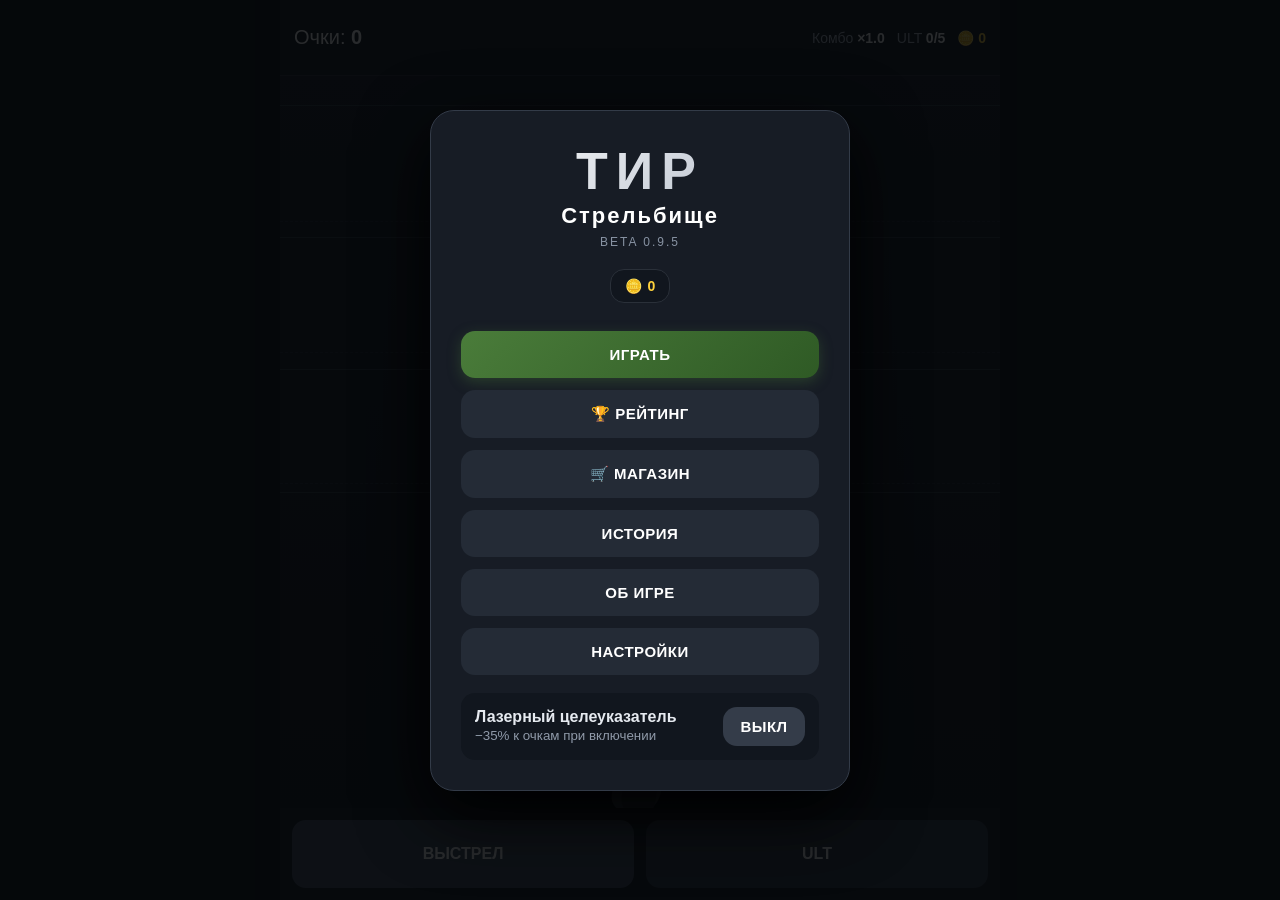
==== commit 29429796: "update0.9.5 + hotfix" ====
--- a/Shooting-range-from-PaW31tm-main/index.html
+++ b/Shooting-range-from-PaW31tm-main/index.html
@@ -3,7 +3,7 @@
 <head>
 <meta charset="utf-8">
 <meta name="viewport" content="width=device-width,initial-scale=1,maximum-scale=1,user-scalable=no,viewport-fit=cover">
-<title>Тир — BETA 0.9.3</title>
+<title>Тир — BETA 0.9.5</title>
 <script src="https://telegram.org/js/telegram-web-app.js"></script>
 
 <link rel="stylesheet" href="style.css">
@@ -23,6 +23,8 @@
 <link rel="stylesheet" href="skins/target-neon.css">
 <link rel="stylesheet" href="skins/akc74m.css">
 <link rel="stylesheet" href="skins/bg-star.css">
+<link rel="stylesheet" href="skins/bg-aurora.css">
+<link rel="stylesheet" href="skins/bg-nightcity.css">
 <link rel="stylesheet" href="skins/bg-china.css">
 <link rel="stylesheet" href="skins/bg-sunset.css">
 <link rel="stylesheet" href="skins/skins.css">
@@ -42,7 +44,7 @@
   </header>
 
   <main id="range">
-    <button id="homeBtn" class="home-btn hidden" title="Выйти в меню">🏠</button>
+    <button id="pauseBtn" class="home-btn hidden" title="Пауза">⏸</button>
     <div id="modeBadge" class="mode-badge hidden">♾ БЕСКОНЕЧНЫЙ</div>
 
     <div class="lane" data-lane="0"></div>
@@ -67,6 +69,12 @@
 
     <div id="muzzleFlash"></div>
     <div id="message"></div>
+    <div id="ncScene">
+  <div class="nc-lane nc-a"></div>
+  <div class="nc-lane nc-b"></div>
+  <div class="nc-lane nc-c"></div>
+  <div class="nc-lane nc-d"></div>
+</div>
   </main>
 
   <footer class="controls">
@@ -95,7 +103,7 @@
     <div class="menu-card">
       <div class="logo-mark">ТИР</div>
       <h1>Стрельбище</h1>
-      <p class="beta">BETA 0.9.2</p>
+      <p class="beta">BETA 0.9.5</p>
 
       <div class="menu-coins">🪙 <span id="menuCoins">0</span></div>
 
@@ -135,16 +143,27 @@
       <div class="setting-block">
         <h3>🎨 Фон</h3>
         <div class="bg-row">
-          <button class="bg-btn color-dark" data-bg="dark">Тёмный</button>
-          <button class="bg-btn color-black" data-bg="black">Чёрный</button>
-          <button class="bg-btn color-gray" data-bg="gray">Серый</button>
-          <button class="bg-btn color-light" data-bg="light">Светлый</button>
-          <button class="bg-btn color-confetti hidden" id="bgConfettiBtn" data-bg="confetti">🌸 Конфети</button>
-          <button class="bg-btn hidden" id="bgStarBtn" data-bg="star" style="background:linear-gradient(135deg,#0a0a1f,#5a3c9a);color:#fff">🌟 Космос</button>
-          <button class="bg-btn hidden" id="bgChinaBtn" data-bg="china" style="background:linear-gradient(135deg,#de2910,#a01008);color:#ffde00">🚩 Китай</button>
-          <button class="bg-btn hidden" id="bgSunsetBtn" data-bg="sunset" style="background:linear-gradient(135deg,#ff8c42,#c4384a);color:#fff">🌅 Закат</button>
-        </div>
-      </div>
+  <button class="bg-btn color-dark" data-bg="dark">Тёмный</button>
+  <button class="bg-btn color-black" data-bg="black">Чёрный</button>
+  <button class="bg-btn color-gray" data-bg="gray">Серый</button>
+  <button class="bg-btn color-light" data-bg="light">Светлый</button>
+  <button class="bg-btn color-confetti hidden" id="bgConfettiBtn" data-bg="confetti">🌸 Конфети</button>
+  <button class="bg-btn hidden" id="bgStarBtn" data-bg="star" style="background:linear-gradient(135deg,#0a0a1f,#5a3c9a);color:#fff">🌟 Космос</button>
+  <button class="bg-btn hidden" id="bgChinaBtn" data-bg="china" style="background:linear-gradient(135deg,#de2910,#a01008);color:#ffde00">🚩 Китай</button>
+  <button class="bg-btn hidden" id="bgSunsetBtn" data-bg="sunset" style="background:linear-gradient(135deg,#ff8c42,#c4384a);color:#fff">🌅 Закат</button>
+
+  <button class="bg-btn bg-btn-wide hidden" id="bgAuroraBtn" data-bg="aurora">
+    <span class="bg-name">🌌 Аврора</span>
+    <span class="bg-snow" id="auroraSnowToggle">❄ Снег ВЫКЛ</span>
+  </button>
+
+  <button class="bg-btn hidden" id="bgNightcityBtn" data-bg="nightcity" style="background:linear-gradient(135deg,#0a0c1a,#ffd23c);color:#fff">🌃 Ночной город</button> </div>
+      </div>
+      
+      <div class="setting">
+  <span>📊 Счётчик FPS<br><small>Для отладки — реальный FPS раз в секунду</small></span>
+  <button class="toggle off" data-fps-toggle>ВЫКЛ</button>
+</div>
 
       <button id="promoBtn" class="promo-btn">🎁 ПРОМОКОД</button>
       <button id="feedbackBtn" class="feedback-btn">💬 ОБРАТНАЯ СВЯЗЬ</button>
@@ -252,6 +271,30 @@
   </div>
 </section>
 
+<!-- ═══════════════ ПАУЗА ═══════════════ -->
+<section id="pauseScreen" class="overlay hidden">
+  <div class="menu-card">
+    <h1>⏸ Пауза</h1>
+    <p class="beta">Игра заморожена</p>
+
+    <div class="setting-block">
+      <h3>🔊 Звук</h3>
+      <div class="vol-row">
+        <input type="range" id="pauseVolSlider" min="0" max="100" value="70">
+        <span class="vol-val" id="pauseVolVal">70%</span>
+      </div>
+    </div>
+    
+    <div class="setting">
+  <span>📊 Счётчик FPS</span>
+  <button class="toggle off" data-fps-toggle>ВЫКЛ</button>
+</div>
+
+    <button id="pauseResume">ПРОДОЛЖИТЬ</button>
+    <button id="pauseExit" class="secondary">ВЫЙТИ В МЕНЮ</button>
+  </div>
+</section>
+
 </div>
 
 <!-- ═══════════════ СКРИПТЫ ═══════════════ -->
@@ -259,6 +302,7 @@
 <script src="js/api.js"></script>
 <script src="js/skins.js"></script>
 <script src="js/sync.js"></script>
+<script src="js/fps.js"></script>
 <script src="js/game.js"></script>
 <script src="js/ui/menu.js"></script>
 <script src="js/ui/shop.js"></script>
--- a/Shooting-range-from-PaW31tm-main/style.css
+++ b/Shooting-range-from-PaW31tm-main/style.css
@@ -393,10 +393,8 @@
   padding:0;margin:0;
   font-size:22px;
   line-height:1;
-  background:rgba(20,25,32,.85);
+  background:rgba(20,25,32,.92);
   border:1px solid rgba(255,255,255,.18);
-  backdrop-filter:blur(6px);
-  -webkit-backdrop-filter:blur(6px);
   border-radius:12px;
   display:flex;align-items:center;justify-content:center;
   transition:transform .1s ease,background .2s ease;
@@ -684,4 +682,77 @@
 
 #rifle.ult-aiming{
   transition: transform 0.06s cubic-bezier(.3,.8,.4,1);
+}
+
+/* ═══════════════════════════════════════════════════════════════
+   FPS СЧЁТЧИК — для отладки
+   ═══════════════════════════════════════════════════════════════ */
+.fps-counter{
+  position: fixed;
+  top: 84px;              /* под топ-баром (76px) + 8px отступ */
+  left: 8px;
+  z-index: 9999;
+  padding: 4px 9px;
+  border-radius: 6px;
+  background: rgba(0, 0, 0, .65);
+  color: #4ade80;
+  font-family: ui-monospace, 'SF Mono', Menlo, Consolas, monospace;
+  font-size: 11px;
+  font-weight: 900;
+  letter-spacing: .6px;
+  line-height: 1;
+  pointer-events: none;
+  user-select: none;
+  -webkit-user-select: none;
+  transition: color .25s ease;
+}
+
+.fps-counter.hidden{
+  display: none !important;
+}
+
+/* ═══════════════════════════════════════════════════════════════
+   АВРОРА — широкая кнопка с тумблером снега
+   ═══════════════════════════════════════════════════════════════ */
+
+.bg-row .bg-btn-wide{
+  grid-column: 1 / -1 !important;
+  display: flex !important;
+  justify-content: space-between !important;
+  align-items: center !important;
+  background: linear-gradient(135deg, #040818 0%, #0a0620 55%, #2a8a6a 100%) !important;
+  color: #fff !important;
+  padding: 14px 16px !important;
+  font-size: 14px !important;
+  text-align: left !important;
+  gap: 12px;
+}
+
+.bg-btn-wide .bg-name{
+  font-weight: 800;
+  letter-spacing: .5px;
+  flex: 1;
+}
+
+.bg-btn-wide .bg-snow{
+  display: inline-flex;
+  align-items: center;
+  gap: 4px;
+  padding: 7px 12px;
+  border-radius: 10px;
+  background: rgba(0,0,0,.5);
+  color: #8893a3;
+  font-size: 11px;
+  font-weight: 800;
+  letter-spacing: .3px;
+  transition: background .2s ease, color .2s ease;
+  user-select: none;
+  -webkit-user-select: none;
+  flex-shrink: 0;
+}
+
+.bg-btn-wide .bg-snow.on{
+  background: #4a7c3a;
+  color: #fff;
+  box-shadow: 0 0 10px rgba(74,124,58,.6);
 }
--- a/Shooting-range-from-PaW31tm-main/skins/neon.css
+++ b/Shooting-range-from-PaW31tm-main/skins/neon.css
@@ -33,7 +33,7 @@
 
 /* Дополнительно: лёгкое свечение вокруг всего ружья */
 body.skin-neon #rifleWrap{
-  filter: drop-shadow(0 0 8px rgba(0, 229, 255, .5));
+  /* без drop-shadow — оптимизация */
 }
 
 /* ═══════════════════════════════════════════════════════════════
--- a/Shooting-range-from-PaW31tm-main/skins/star.css
+++ b/Shooting-range-from-PaW31tm-main/skins/star.css
@@ -34,7 +34,7 @@
 
 /* Золотое сияние вокруг всего ружья */
 body.skin-star #rifleWrap{
-  filter: drop-shadow(0 0 10px rgba(255, 210, 60, .55));
+  /* без drop-shadow — оптимизация */
 }
 
 /* ═══════════════════════════════════════════════════════════════
--- a/Shooting-range-from-PaW31tm-main/skins/china.css
+++ b/Shooting-range-from-PaW31tm-main/skins/china.css
@@ -18,8 +18,8 @@
   --r-glow: 0 0 16px rgba(255, 40, 40, .9);
 }
 
-body.skin-china #rifleWrap{
-  filter: drop-shadow(0 0 12px rgba(255, 40, 40, .6));
+body.skin-china #rifleWrap {
+  /* без drop-shadow — оптимизация */
 }
 
 /* Звезда на прикладе */
--- a/Shooting-range-from-PaW31tm-main/skins/akc74m.css
+++ b/Shooting-range-from-PaW31tm-main/skins/akc74m.css
@@ -16,8 +16,8 @@
   --r-glow: none;
 }
 
-body.skin-akc74m #rifleWrap{
-  filter: drop-shadow(2px 3px 4px rgba(0,0,0,.6));
+body.skin-akc74m #rifleWrap {
+  /* drop-shadow убран — дорого при вращении ствола */
 }
 
 /* ═══════════════════════════════════════════════════════════════
--- a/Shooting-range-from-PaW31tm-main/skins/bg-star.css
+++ b/Shooting-range-from-PaW31tm-main/skins/bg-star.css
@@ -1,6 +1,6 @@
 /* ═══════════════════════════════════════════════════════════════
-   ФОН: Космос — финальная версия
-   Фон и мерцание живут в ::before, мишени не трогает.
+   ФОН: Космос
+   Мерцание на GPU-слое, мишени не трогает.
    ═══════════════════════════════════════════════════════════════ */
 
 body[data-bg="star"]{
@@ -14,7 +14,7 @@
   background: #050510 !important;
 }
 
-/* Фон в псевдоэлементе — под всеми мишенями, ружьём и т.д. */
+/* Фон в псевдоэлементе — под мишенями и ружьём */
 body[data-bg="star"] #range::before{
   content: "";
   position: absolute;
@@ -63,7 +63,9 @@
 
   background-position: 0 0;
 
-  /* ★ Мерцание — только на фоне, не на мишенях */
+  /* ★ Мерцание сохранено, но поднято на GPU-слой */
+  will-change: filter;
+  transform: translateZ(0);
   animation: starTwinkle 5s ease-in-out infinite;
 }
 
@@ -82,19 +84,19 @@
 
 /* Топ и кнопки */
 body[data-bg="star"] .top{
-  background:#0a0a22;
-  border-bottom-color:#2a2a5a;
+  background: #0a0a22;
+  border-bottom-color: #2a2a5a;
 }
 body[data-bg="star"] .controls{
-  background:#0a0a22;
+  background: #0a0a22;
 }
 
 /* Лазер */
 body[data-bg="star"] #laser{
-  background:rgba(120,200,255,.95);
-  box-shadow:0 0 8px rgba(120,200,255,1);
+  background: rgba(120,200,255,.95);
+  box-shadow: 0 0 8px rgba(120,200,255,1);
 }
 body[data-bg="star"] #laser:after{
-  background:#7ec8ff;
-  box-shadow:0 0 12px #7ec8ff;
+  background: #7ec8ff;
+  box-shadow: 0 0 12px #7ec8ff;
 }
--- a/Shooting-range-from-PaW31tm-main/skins/bg-aurora.css
+++ b/Shooting-range-from-PaW31tm-main/skins/bg-aurora.css
@@ -0,0 +1,141 @@
+/* ═══════════════════════════════════════════════════════════════
+   ФОН: Северное сияние
+   ═══════════════════════════════════════════════════════════════ */
+
+body[data-bg="aurora"],
+body[data-bg="aurora-winter"]{
+  --bg-top: #040818;
+  --bg-bottom: #0a0620;
+  --body-bg: #040818;
+}
+
+/* ═══ НЕБО + ЗВЁЗДЫ ═══ */
+body[data-bg="aurora"] #range,
+body[data-bg="aurora-winter"] #range{
+  background:
+    radial-gradient(circle at 15% 8%,  #fff 1px, transparent 1.6px),
+    radial-gradient(circle at 42% 6%,  #b0d4ff 1.2px, transparent 1.8px),
+    radial-gradient(circle at 68% 11%, #fff 1px, transparent 1.6px),
+    radial-gradient(circle at 88% 14%, #ffe4b0 1px, transparent 1.6px),
+    radial-gradient(circle at 25% 20%, #fff 0.8px, transparent 1.4px),
+    radial-gradient(circle at 78% 19%, #b0d4ff 1px, transparent 1.6px),
+    radial-gradient(circle at 55% 14%, #fff 1px, transparent 1.6px),
+    radial-gradient(circle at 10% 18%, #d0e4ff 0.9px, transparent 1.4px),
+    radial-gradient(circle at 33% 26%, #fff 0.9px, transparent 1.4px),
+    radial-gradient(circle at 92% 28%, #fff 0.8px, transparent 1.4px),
+    radial-gradient(ellipse 80% 25% at 30% 32%, rgba(80,255,180,.18), transparent 72%),
+    radial-gradient(ellipse 70% 22% at 75% 42%, rgba(120,220,255,.14), transparent 72%),
+    linear-gradient(180deg, #040818 0%, #060828 55%, #0f0630 100%) !important;
+  background-size: 100% 100%;
+  background-repeat: no-repeat;
+}
+
+/* ═══ ПОЛОСЫ АВРОРЫ ═══
+   Облака только в середине тайла (1200px) — на стыке двух тайлов чисто. */
+body[data-bg="aurora"] #range::before,
+body[data-bg="aurora-winter"] #range::before{
+  content: "";
+  position: absolute;
+  top: 0;
+  left: 0;
+  width: calc(100% + 1200px);
+  height: 62%;
+  z-index: 0;
+  pointer-events: none;
+
+  background-image:
+    radial-gradient(ellipse 380px 110px at 380px 28%,
+      rgba(80,255,180,.55) 0%,
+      rgba(80,255,180,.20) 40%,
+      transparent 78%),
+    radial-gradient(ellipse 320px 90px at 660px 48%,
+      rgba(120,220,255,.50) 0%,
+      rgba(120,220,255,.18) 40%,
+      transparent 78%),
+    radial-gradient(ellipse 300px 80px at 900px 22%,
+      rgba(180,120,255,.45) 0%,
+      rgba(180,120,255,.15) 40%,
+      transparent 78%);
+
+  background-size: 1200px 100%;
+  background-repeat: repeat-x;
+  background-position: 0 0;
+
+  transform: translate3d(0, 0, 0);
+  will-change: transform;
+  animation: auroraDrift 55s linear infinite;
+}
+
+@keyframes auroraDrift{
+  from { transform: translate3d(0, 0, 0); }
+  to   { transform: translate3d(-1200px, 0, 0); }
+}
+
+/* ═══ СНЕГ (только aurora-winter) ═══
+   Слой торчит за верхний и нижний край.
+   Сдвиг анимации = ровно размеру тайла (200px) → идеальная петля, без рывков. */
+body[data-bg="aurora-winter"] #range::after{
+  content: "";
+  position: absolute;
+  top: -220px;
+  left: 0;
+  width: 100%;
+  height: calc(100% + 440px);
+  z-index: 1;
+  pointer-events: none;
+
+  background-image:
+    radial-gradient(circle at 8px 12px,  #fff 2px, transparent 3px),
+    radial-gradient(circle at 45px 30px, rgba(255,255,255,.9) 1.5px, transparent 2.5px),
+    radial-gradient(circle at 120px 8px, #fff 2.2px, transparent 3.2px),
+    radial-gradient(circle at 160px 55px, rgba(255,255,255,.85) 1.6px, transparent 2.6px),
+    radial-gradient(circle at 25px 80px, #fff 1.8px, transparent 2.8px),
+    radial-gradient(circle at 90px 100px, rgba(255,255,255,.9) 1.6px, transparent 2.6px),
+    radial-gradient(circle at 150px 130px, #fff 2px, transparent 3px),
+    radial-gradient(circle at 60px 160px, rgba(255,255,255,.85) 1.5px, transparent 2.5px),
+    radial-gradient(circle at 130px 175px, #fff 1.8px, transparent 2.8px),
+    radial-gradient(circle at 20px 195px, rgba(255,255,255,.9) 1.6px, transparent 2.6px),
+    radial-gradient(circle at 105px 45px, #fff 1.4px, transparent 2.4px),
+    radial-gradient(circle at 175px 90px, rgba(255,255,255,.85) 1.8px, transparent 2.8px);
+
+  background-size: 200px 200px;
+  background-repeat: repeat;
+
+  transform: translate3d(0, 0, 0);
+  will-change: transform;
+  animation: snowFall 6s linear infinite;
+}
+
+@keyframes snowFall{
+  from { transform: translate3d(0, 0, 0); }
+  to   { transform: translate3d(0, 200px, 0); }   /* = размер тайла, шва нет */
+}
+
+/* ═══ МИШЕНИ / ТОП / ЛАЗЕР ═══ */
+body[data-bg="aurora"] .target,
+body[data-bg="aurora-winter"] .target{
+  box-shadow: 0 0 0 3px #000, 0 0 22px rgba(180,220,255,.55);
+}
+body[data-bg="aurora"] .target.gold,
+body[data-bg="aurora-winter"] .target.gold{
+  box-shadow: 0 0 0 3px #000, 0 0 30px rgba(255,210,60,1);
+}
+body[data-bg="aurora"] .top,
+body[data-bg="aurora-winter"] .top{
+  background: #06082a;
+  border-bottom-color: #1e2a5a;
+}
+body[data-bg="aurora"] .controls,
+body[data-bg="aurora-winter"] .controls{
+  background: #06082a;
+}
+body[data-bg="aurora"] #laser,
+body[data-bg="aurora-winter"] #laser{
+  background: rgba(120,255,220,.95);
+  box-shadow: 0 0 10px rgba(120,255,220,1);
+}
+body[data-bg="aurora"] #laser:after,
+body[data-bg="aurora-winter"] #laser:after{
+  background: #78ffdc;
+  box-shadow: 0 0 14px #78ffdc;
+}
--- a/Shooting-range-from-PaW31tm-main/skins/bg-nightcity.css
+++ b/Shooting-range-from-PaW31tm-main/skins/bg-nightcity.css
@@ -0,0 +1,130 @@
+/* ═══════════════════════════════════════════════════════════════
+   ФОН: Ночной город
+   ═══════════════════════════════════════════════════════════════ */
+
+body[data-bg="nightcity"]{
+  --bg-top: #10142a;
+  --bg-bottom: #1a1e3a;
+  --body-bg: #0a0e1e;
+}
+
+body[data-bg="nightcity"] #range{
+  background:
+    radial-gradient(circle 22px at 82% 12%, #fffdf0 0%, #fff5d0 55%, #ffe090 75%, transparent 100%),
+    radial-gradient(circle 120px at 82% 12%, rgba(255,245,200,.35) 0%, rgba(255,235,180,.18) 40%, transparent 100%),
+    radial-gradient(circle at 8% 6%,  #fff 1.4px, transparent 2px),
+    radial-gradient(circle at 22% 10%, #cfe0ff 1.2px, transparent 1.8px),
+    radial-gradient(circle at 38% 4%, #fff 1.5px, transparent 2.1px),
+    radial-gradient(circle at 52% 9%, #ffe4b0 1.1px, transparent 1.7px),
+    radial-gradient(circle at 65% 5%, #fff 1.4px, transparent 2px),
+    radial-gradient(circle at 15% 16%, #fff 1px, transparent 1.6px),
+    radial-gradient(circle at 30% 20%, #cfe0ff 1.1px, transparent 1.7px),
+    radial-gradient(circle at 48% 15%, #fff 1px, transparent 1.6px),
+    radial-gradient(circle at 60% 18%, #fff 1.3px, transparent 1.9px),
+    radial-gradient(circle at 72% 22%, #cfe0ff 1px, transparent 1.6px),
+    radial-gradient(circle at 90% 20%, #fff 1.2px, transparent 1.8px),
+    linear-gradient(180deg, #0a0e22 0%, #131834 45%, #1e2248 100%) !important;
+  background-size: 100% 100%;
+  background-repeat: no-repeat;
+}
+
+body[data-bg="nightcity"] #range::before{
+  content: "";
+  position: absolute;
+  left: 0; bottom: 0;
+  width: 100%; height: 62%;
+  z-index: 0;
+  pointer-events: none;
+  background-image: url("data:image/svg+xml,%3Csvg xmlns='http://www.w3.org/2000/svg' viewBox='0 0 800 300' preserveAspectRatio='none'%3E%3Cdefs%3E%3Cpattern id='w' x='0' y='0' width='16' height='20' patternUnits='userSpaceOnUse'%3E%3Crect x='3' y='4' width='6' height='8' fill='%23ffd87a' opacity='.9'/%3E%3C/pattern%3E%3Cpattern id='w2' x='0' y='0' width='16' height='20' patternUnits='userSpaceOnUse'%3E%3Crect x='3' y='4' width='6' height='8' fill='%23a8d8ff' opacity='.7'/%3E%3C/pattern%3E%3C/defs%3E%3Cg%3E%3Crect x='0' y='120' width='90' height='180' fill='%23182040'/%3E%3Crect x='90' y='90' width='70' height='210' fill='%23141830'/%3E%3Crect x='160' y='140' width='80' height='160' fill='%23182040'/%3E%3Crect x='240' y='70' width='100' height='230' fill='%230e1020'/%3E%3Crect x='340' y='150' width='70' height='150' fill='%23182040'/%3E%3Crect x='410' y='100' width='90' height='200' fill='%23141830'/%3E%3Crect x='500' y='130' width='80' height='170' fill='%23182040'/%3E%3Crect x='580' y='60' width='110' height='240' fill='%230e1020'/%3E%3Crect x='690' y='140' width='60' height='160' fill='%23182040'/%3E%3Crect x='750' y='100' width='50' height='200' fill='%23141830'/%3E%3C/g%3E%3Cg%3E%3Crect x='0' y='120' width='90' height='180' fill='url(%23w2)'/%3E%3Crect x='90' y='90' width='70' height='210' fill='url(%23w)'/%3E%3Crect x='160' y='140' width='80' height='160' fill='url(%23w2)'/%3E%3Crect x='240' y='70' width='100' height='230' fill='url(%23w)'/%3E%3Crect x='340' y='150' width='70' height='150' fill='url(%23w2)'/%3E%3Crect x='410' y='100' width='90' height='200' fill='url(%23w)'/%3E%3Crect x='500' y='130' width='80' height='170' fill='url(%23w2)'/%3E%3Crect x='580' y='60' width='110' height='240' fill='url(%23w)'/%3E%3Crect x='690' y='140' width='60' height='160' fill='url(%23w2)'/%3E%3Crect x='750' y='100' width='50' height='200' fill='url(%23w)'/%3E%3C/g%3E%3C/svg%3E");
+  background-size: 100% 100%;
+  background-repeat: no-repeat;
+  background-position: bottom center;
+}
+
+body[data-bg="nightcity"] #range::after{
+  content: "";
+  position: absolute;
+  left: 0; bottom: 0;
+  width: 100%; height: 22%;
+  z-index: 1;
+  pointer-events: none;
+  background-image:
+    linear-gradient(180deg, transparent 0%, transparent 48.5%, rgba(255,240,180,.75) 48.5%, rgba(255,240,180,.75) 49.5%, transparent 49.5%, transparent 50.5%, rgba(255,240,180,.75) 50.5%, rgba(255,240,180,.75) 51.5%, transparent 51.5%, transparent 100%),
+    linear-gradient(180deg, transparent 0%, transparent 2.5%, rgba(255,240,180,.45) 2.5%, rgba(255,240,180,.45) 3.5%, transparent 3.5%, transparent 96.5%, rgba(255,240,180,.45) 96.5%, rgba(255,240,180,.45) 97.5%, transparent 97.5%, transparent 100%),
+    linear-gradient(180deg, transparent 0%, transparent 1.5%, #14162a 1.5%, #0a0c18 100%);
+  background-size: 100% 100%, 100% 100%, 100% 100%;
+  background-repeat: no-repeat;
+}
+
+#ncScene{ display: none; }
+
+body[data-bg="nightcity"] #ncScene{
+  display: block;
+  position: absolute;
+  left: 0; bottom: 0;
+  width: 100%; height: 22%;
+  z-index: 2;
+  pointer-events: none;
+  overflow: hidden;
+}
+
+/* ═══ ОБЫЧНЫЕ МАШИНЫ — тайл 1200px, 2 машины (реже) ═══ */
+.nc-lane{
+  position: absolute;
+  left: 0;
+  height: 25%;
+  width: calc(100% + 1200px);
+  background-size: 1200px 100%;
+  background-repeat: repeat-x;
+  background-position: 0 0;
+  transform: translate3d(0,0,0);
+  will-change: transform;
+  pointer-events: none;
+}
+
+.nc-a{ top: 0%;  animation: ncLeft  22s linear infinite; }
+.nc-b{ top: 25%; animation: ncLeft  12s linear infinite; }
+.nc-c{ top: 50%; animation: ncRight 24s linear infinite; }
+.nc-d{ top: 75%; animation: ncRight 13s linear infinite; }
+
+@keyframes ncLeft{
+  from { transform: translate3d(0, 0, 0); }
+  to   { transform: translate3d(-1200px, 0, 0); }
+}
+@keyframes ncRight{
+  from { transform: translate3d(-1200px, 0, 0); }
+  to   { transform: translate3d(0, 0, 0); }
+}
+
+/* ─── SVG: 2 машины в тайле 1200×22, едут ВЛЕВО ─── */
+.nc-a, .nc-b{
+  background-image: url("data:image/svg+xml,%3Csvg xmlns='http://www.w3.org/2000/svg' viewBox='0 0 1200 22' preserveAspectRatio='xMidYMid meet'%3E%3Cdefs%3E%3CradialGradient id='hl' cx='50%25' cy='50%25' r='50%25'%3E%3Cstop offset='0' stop-color='%23fffbe0' stop-opacity='1'/%3E%3Cstop offset='45%25' stop-color='%23ffe8a0' stop-opacity='.7'/%3E%3Cstop offset='100%25' stop-color='%23ffe8a0' stop-opacity='0'/%3E%3C/radialGradient%3E%3CradialGradient id='hw' cx='50%25' cy='50%25' r='50%25'%3E%3Cstop offset='0' stop-color='%23ffffff' stop-opacity='1'/%3E%3Cstop offset='45%25' stop-color='%23cfe0ff' stop-opacity='.7'/%3E%3Cstop offset='100%25' stop-color='%23cfe0ff' stop-opacity='0'/%3E%3C/radialGradient%3E%3CradialGradient id='tl' cx='50%25' cy='50%25' r='50%25'%3E%3Cstop offset='0' stop-color='%23ff4545' stop-opacity='1'/%3E%3Cstop offset='45%25' stop-color='%23ff2020' stop-opacity='.7'/%3E%3Cstop offset='100%25' stop-color='%23ff2020' stop-opacity='0'/%3E%3C/radialGradient%3E%3C/defs%3E%3C!-- СЕДАН x=100..230 --%3E%3Cg transform='translate(100,0)'%3E%3Cellipse cx='10' cy='12' rx='14' ry='3.5' fill='url(%23hl)'/%3E%3Cellipse cx='22' cy='12' rx='1.3' ry='1' fill='%23fffbe0'/%3E%3Cellipse cx='138' cy='12' rx='8' ry='2.4' fill='url(%23tl)'/%3E%3Cellipse cx='127' cy='12' rx='1.4' ry='.9' fill='%23ff4040'/%3E%3Cpath d='M 24,17 L 24,12 L 56,9 L 64,4 L 106,4 L 116,9 L 132,9 L 132,17 Z' fill='%2310141c'/%3E%3Cpath d='M 58,9 L 64,5 L 80,5 L 80,9 Z' fill='%232a2a3a' opacity='.7'/%3E%3Cpath d='M 84,5 L 104,5 L 108,9 L 84,9 Z' fill='%232a2a3a' opacity='.7'/%3E%3Ccircle cx='42' cy='17' r='2.8' fill='%23050508'/%3E%3Ccircle cx='120' cy='17' r='2.8' fill='%23050508'/%3E%3C/g%3E%3C!-- ХЭТЧБЕК x=680..790 --%3E%3Cg transform='translate(680,0)'%3E%3Cellipse cx='10' cy='12' rx='13' ry='3.4' fill='url(%23hw)'/%3E%3Cellipse cx='21' cy='12' rx='1.3' ry='1' fill='%23ffffff'/%3E%3Cellipse cx='118' cy='12' rx='7.5' ry='2.3' fill='url(%23tl)'/%3E%3Cellipse cx='109' cy='12' rx='1.3' ry='.9' fill='%23ff4040'/%3E%3Cpath d='M 22,17 L 22,12 L 50,9 L 58,5 L 88,5 L 96,10 L 108,10 L 108,17 Z' fill='%23181820'/%3E%3Cpath d='M 58,5 L 68,5 L 88,5 L 90,10 L 58,10 Z' fill='%232a2a3a' opacity='.7'/%3E%3Ccircle cx='40' cy='17' r='2.6' fill='%23050508'/%3E%3Ccircle cx='98' cy='17' r='2.6' fill='%23050508'/%3E%3C/g%3E%3C/svg%3E");
+}
+
+/* ─── SVG: 2 машины, едут ВПРАВО (зеркало) ─── */
+.nc-c, .nc-d{
+  background-image: url("data:image/svg+xml,%3Csvg xmlns='http://www.w3.org/2000/svg' viewBox='0 0 1200 22' preserveAspectRatio='xMidYMid meet'%3E%3Cdefs%3E%3CradialGradient id='hl' cx='50%25' cy='50%25' r='50%25'%3E%3Cstop offset='0' stop-color='%23fffbe0' stop-opacity='1'/%3E%3Cstop offset='45%25' stop-color='%23ffe8a0' stop-opacity='.7'/%3E%3Cstop offset='100%25' stop-color='%23ffe8a0' stop-opacity='0'/%3E%3C/radialGradient%3E%3CradialGradient id='hw' cx='50%25' cy='50%25' r='50%25'%3E%3Cstop offset='0' stop-color='%23ffffff' stop-opacity='1'/%3E%3Cstop offset='45%25' stop-color='%23cfe0ff' stop-opacity='.7'/%3E%3Cstop offset='100%25' stop-color='%23cfe0ff' stop-opacity='0'/%3E%3C/radialGradient%3E%3CradialGradient id='tl' cx='50%25' cy='50%25' r='50%25'%3E%3Cstop offset='0' stop-color='%23ff4545' stop-opacity='1'/%3E%3Cstop offset='45%25' stop-color='%23ff2020' stop-opacity='.7'/%3E%3Cstop offset='100%25' stop-color='%23ff2020' stop-opacity='0'/%3E%3C/radialGradient%3E%3C/defs%3E%3Cg transform='scale(-1,1) translate(-1200,0)'%3E%3Cg transform='translate(100,0)'%3E%3Cellipse cx='10' cy='12' rx='14' ry='3.5' fill='url(%23hl)'/%3E%3Cellipse cx='22' cy='12' rx='1.3' ry='1' fill='%23fffbe0'/%3E%3Cellipse cx='138' cy='12' rx='8' ry='2.4' fill='url(%23tl)'/%3E%3Cellipse cx='127' cy='12' rx='1.4' ry='.9' fill='%23ff4040'/%3E%3Cpath d='M 24,17 L 24,12 L 56,9 L 64,4 L 106,4 L 116,9 L 132,9 L 132,17 Z' fill='%2310141c'/%3E%3Cpath d='M 58,9 L 64,5 L 80,5 L 80,9 Z' fill='%232a2a3a' opacity='.7'/%3E%3Cpath d='M 84,5 L 104,5 L 108,9 L 84,9 Z' fill='%232a2a3a' opacity='.7'/%3E%3Ccircle cx='42' cy='17' r='2.8' fill='%23050508'/%3E%3Ccircle cx='120' cy='17' r='2.8' fill='%23050508'/%3E%3C/g%3E%3Cg transform='translate(680,0)'%3E%3Cellipse cx='10' cy='12' rx='13' ry='3.4' fill='url(%23hw)'/%3E%3Cellipse cx='21' cy='12' rx='1.3' ry='1' fill='%23ffffff'/%3E%3Cellipse cx='118' cy='12' rx='7.5' ry='2.3' fill='url(%23tl)'/%3E%3Cellipse cx='109' cy='12' rx='1.3' ry='.9' fill='%23ff4040'/%3E%3Cpath d='M 22,17 L 22,12 L 50,9 L 58,5 L 88,5 L 96,10 L 108,10 L 108,17 Z' fill='%23181820'/%3E%3Cpath d='M 58,5 L 68,5 L 88,5 L 90,10 L 58,10 Z' fill='%232a2a3a' opacity='.7'/%3E%3Ccircle cx='40' cy='17' r='2.6' fill='%23050508'/%3E%3Ccircle cx='98' cy='17' r='2.6' fill='%23050508'/%3E%3C/g%3E%3C/g%3E%3C/svg%3E");
+}
+
+/* ═══ МИШЕНИ / ТОП / ЛАЗЕР ═══ */
+body[data-bg="nightcity"] .target{
+  box-shadow: 0 0 0 3px #000, 0 0 20px rgba(255,220,150,.5);
+}
+body[data-bg="nightcity"] .target.gold{
+  box-shadow: 0 0 0 3px #000, 0 0 30px rgba(255,210,60,1);
+}
+body[data-bg="nightcity"] .top{
+  background: #0e1228;
+  border-bottom-color: #2a2e5a;
+}
+body[data-bg="nightcity"] .controls{
+  background: #0e1228;
+}
+body[data-bg="nightcity"] #laser{
+  background: rgba(255,200,140,.95);
+  box-shadow: 0 0 10px rgba(255,200,140,1);
+}
+body[data-bg="nightcity"] #laser:after{
+  background: #ffc88c;
+  box-shadow: 0 0 14px #ffc88c;
+}
--- a/Shooting-range-from-PaW31tm-main/skins/bg-sunset.css
+++ b/Shooting-range-from-PaW31tm-main/skins/bg-sunset.css
@@ -1,8 +1,8 @@
 /* ═══════════════════════════════════════════════════════════════
    ФОН: Закат
    База: градиент неба + солнце (статично)
-   ::before: звёзды (мерцание)
-   ::after: облака (плывут)
+   ::before: звёзды (мерцание на GPU)
+   ::after: облака (плывут на GPU через transform)
    ═══════════════════════════════════════════════════════════════ */
 
 body[data-bg="sunset"]{
@@ -17,19 +17,16 @@
 body[data-bg="sunset"] #range{
   background-color: #1a0a2a !important;
   background-image:
-    /* Сияние солнца */
     radial-gradient(circle 140px at 50% 78%,
       rgba(255, 220, 120, .45) 0%,
       rgba(255, 180, 80, .2) 50%,
       transparent 100%),
-    /* Ядро солнца */
     radial-gradient(circle 60px at 50% 78%,
       #fff5c0 0%,
       #ffd86b 35%,
       #ff8c42 65%,
       rgba(255, 140, 66, .3) 85%,
       transparent 100%),
-    /* Градиент неба */
     linear-gradient(180deg,
       #1a0a2a 0%,
       #4a1a4a 25%,
@@ -42,7 +39,7 @@
 }
 
 /* ═══════════════════════════════════════════════════════════════
-   ЗВЁЗДЫ — мерцание
+   ЗВЁЗДЫ — мерцание на GPU
    ═══════════════════════════════════════════════════════════════ */
 body[data-bg="sunset"] #range::before{
   content: "";
@@ -70,73 +67,81 @@
   background-repeat: no-repeat;
   background-position: 0 0;
 
-  /* Мерцание — иногда всплеск яркости */
+  /* ★ Мерцание сохранено, но поднято на GPU-слой */
+  will-change: filter;
+  transform: translateZ(0);
   animation: sunsetStarsTwinkle 9s ease-in-out infinite;
 }
 
 @keyframes sunsetStarsTwinkle{
-  0%   { opacity: .85; filter: brightness(1); }
-  8%   { opacity: 1;   filter: brightness(1.4); }
-  16%  { opacity: .9;  filter: brightness(1.1); }
-  30%  { opacity: .85; filter: brightness(1); }
-  55%  { opacity: .85; filter: brightness(1); }
-  62%  { opacity: 1;   filter: brightness(1.5); }
-  70%  { opacity: .9;  filter: brightness(1.1); }
-  85%  { opacity: .85; filter: brightness(1); }
-  100% { opacity: .85; filter: brightness(1); }
-}
-
-/* ═══════════════════════════════════════════════════════════════
-   ОБЛАКА — плывут
-   Тайл 1400px, repeat-x, медленное движение влево.
+  0%   { filter: brightness(1); }
+  8%   { filter: brightness(1.4); }
+  16%  { filter: brightness(1.1); }
+  30%  { filter: brightness(1); }
+  55%  { filter: brightness(1); }
+  62%  { filter: brightness(1.5); }
+  70%  { filter: brightness(1.1); }
+  85%  { filter: brightness(1); }
+  100% { filter: brightness(1); }
+}
+
+/* ═══════════════════════════════════════════════════════════════
+   ОБЛАКА — плывут через transform (GPU), а не background-position
    ═══════════════════════════════════════════════════════════════ */
 body[data-bg="sunset"] #range::after{
   content: "";
   position: absolute;
-  inset: 0;
+  top: 0;
+  left: 0;
+  width: calc(100% + 1400px);
+  height: 100%;
   z-index: 0;
   pointer-events: none;
 
+  /* ★ Облака только в средней зоне (200px–1200px), не касаются краёв тайла */
   background-image:
-    /* Облако 1 — большое, левое */
-    radial-gradient(ellipse 140px 24px at 80px 35%,
+    /* Облако 1 */
+    radial-gradient(ellipse 160px 26px at 300px 35%,
       rgba(255, 170, 150, .55) 0%,
       rgba(220, 130, 160, .3) 55%,
       transparent 100%),
-    /* Облако 2 — среднее, правое */
-    radial-gradient(ellipse 170px 30px at 400px 28%,
+    /* Облако 2 */
+    radial-gradient(ellipse 180px 30px at 560px 28%,
       rgba(230, 140, 180, .5) 0%,
       rgba(200, 110, 150, .28) 55%,
       transparent 100%),
-    /* Облако 3 — маленькое, низкое */
-    radial-gradient(ellipse 100px 18px at 620px 48%,
+    /* Облако 3 */
+    radial-gradient(ellipse 140px 20px at 780px 48%,
       rgba(255, 180, 150, .45) 0%,
       rgba(230, 130, 130, .25) 55%,
       transparent 100%),
-    /* Облако 4 — узкое, длинное */
-    radial-gradient(ellipse 200px 16px at 850px 22%,
+    /* Облако 4 */
+    radial-gradient(ellipse 200px 24px at 1000px 22%,
       rgba(255, 160, 140, .4) 0%,
       transparent 100%),
-    /* Облако 5 — пушистое, центр */
-    radial-gradient(ellipse 130px 26px at 1050px 40%,
+    /* Облако 5 */
+    radial-gradient(ellipse 150px 22px at 1180px 40%,
       rgba(255, 190, 170, .5) 0%,
       rgba(220, 140, 170, .28) 55%,
-      transparent 100%),
-    /* Облако 6 — тонкое, верхнее */
-    radial-gradient(ellipse 160px 14px at 1250px 18%,
-      rgba(255, 180, 160, .45) 0%,
       transparent 100%);
 
   background-size: 1400px 100%;
   background-repeat: repeat-x;
   background-position: 0 0;
 
-  animation: sunsetCloudsMove 80s linear infinite;
-}
-
-@keyframes sunsetCloudsMove{
-  from { background-position: 0 0; }
-  to   { background-position: -1400px 0; }
+  transform: translate3d(0, 0, 0);
+  will-change: transform;
+  animation: sunsetCloudsSlide 80s linear infinite;
+}
+
+@keyframes sunsetCloudsSlide{
+  from { transform: translate3d(0, 0, 0); }
+  to   { transform: translate3d(-1400px, 0, 0); }
+}
+
+@keyframes sunsetCloudsSlide{
+  from { transform: translate3d(0, 0, 0); }
+  to   { transform: translate3d(-1400px, 0, 0); }
 }
 
 /* ═══════════════════════════════════════════════════════════════
--- a/Shooting-range-from-PaW31tm-main/skins/skins.css
+++ b/Shooting-range-from-PaW31tm-main/skins/skins.css
@@ -120,4 +120,116 @@
 #rifle .rifle-rear-sight,
 #rifle .rifle-muzzle{
   transition: background .35s ease, box-shadow .35s ease, border-color .35s ease;
+}
+/* ═══════════════════════════════════════════════════════════════
+   ПРЕВЬЮ ФОНА: СЕВЕРНОЕ СИЯНИЕ
+   ═══════════════════════════════════════════════════════════════ */
+.shop-preview.background-bg_aurora{
+  background:
+    radial-gradient(ellipse 70% 20% at 40% 40%, rgba(80,255,180,.6), transparent 70%),
+    radial-gradient(ellipse 60% 18% at 75% 55%, rgba(120,220,255,.5), transparent 70%),
+    radial-gradient(circle at 20% 15%, #fff 1px, transparent 1.5px),
+    radial-gradient(circle at 60% 20%, #fff 1px, transparent 1.5px),
+    radial-gradient(circle at 85% 12%, #fff 0.8px, transparent 1.3px),
+    linear-gradient(180deg, #040818, #0a0620);
+  border-color: #78ffdc;
+  box-shadow: 0 0 14px rgba(120,255,220,.6);
+}
+
+/* ═══════════════════════════════════════════════════════════════
+   ПРЕВЬЮ ФОНА: НОЧНОЙ ГОРОД
+   ═══════════════════════════════════════════════════════════════ */
+.shop-preview.background-bg_nightcity{
+  background:
+    radial-gradient(circle 6px at 80% 15%, rgba(255,250,220,1) 0%, rgba(255,240,180,.6) 60%, transparent 100%),
+    radial-gradient(circle at 15% 10%, #fff 0.8px, transparent 1.3px),
+    radial-gradient(circle at 40% 8%, #cfe0ff 1px, transparent 1.5px),
+    radial-gradient(circle at 60% 12%, #fff 0.8px, transparent 1.3px),
+    linear-gradient(180deg, transparent 60%, #0a0a18 60%, #0a0a18 78%, #050508 78%, #050508 100%),
+    linear-gradient(180deg, #05070f, #141628);
+  border-color: #ffd23c;
+  box-shadow: 0 0 14px rgba(255,210,60,.5);
+  position: relative;
+  overflow: hidden;
+}
+.shop-preview.background-bg_nightcity::after{
+  content: "";
+  position: absolute;
+  bottom: 14%;
+  left: 12%;
+  width: 5px;
+  height: 5px;
+  border-radius: 50%;
+  background: #ff5050;
+  box-shadow:
+    14px 2px 0 #ffb450,
+    30px -1px 0 #78c8ff,
+    46px 2px 0 #ff5050,
+    62px 0 0 #fff08c,
+    0 0 6px #ff5050;
+}
+/* ═══════════════════════════════════════════════════════════════
+   ПРЕВЬЮ ФОНА: СЕВЕРНОЕ СИЯНИЕ
+   ═══════════════════════════════════════════════════════════════ */
+.shop-preview.background-bg_aurora{
+  background:
+    radial-gradient(ellipse 70% 22% at 30% 38%, rgba(80,255,180,.7), transparent 70%),
+    radial-gradient(ellipse 55% 18% at 75% 55%, rgba(120,220,255,.6), transparent 70%),
+    radial-gradient(circle at 15% 12%, #fff 1.2px, transparent 1.8px),
+    radial-gradient(circle at 45% 18%, #cfe0ff 1px, transparent 1.6px),
+    radial-gradient(circle at 80% 10%, #fff 1.2px, transparent 1.8px),
+    radial-gradient(circle at 25% 25%, #fff 1px, transparent 1.6px),
+    radial-gradient(circle at 65% 22%, #cfe0ff 1px, transparent 1.6px),
+    linear-gradient(180deg, #040818 0%, #0a0620 100%);
+  border-color: #78ffdc;
+  box-shadow: 0 0 14px rgba(120,255,220,.6);
+}
+
+/* ═══════════════════════════════════════════════════════════════
+   ПРЕВЬЮ ФОНА: НОЧНОЙ ГОРОД
+   ═══════════════════════════════════════════════════════════════ */
+.shop-preview.background-bg_nightcity{
+  background:
+    /* Луна */
+    radial-gradient(circle 5px at 78% 18%,
+      #fffdf0 0%, #fff5d0 55%, transparent 100%),
+    radial-gradient(circle 14px at 78% 18%,
+      rgba(255,245,200,.4) 0%, transparent 100%),
+    /* Звёзды */
+    radial-gradient(circle at 15% 12%, #fff 0.9px, transparent 1.4px),
+    radial-gradient(circle at 40% 8%, #cfe0ff 1px, transparent 1.5px),
+    radial-gradient(circle at 55% 15%, #fff 0.8px, transparent 1.3px),
+    radial-gradient(circle at 25% 20%, #fff 0.9px, transparent 1.4px),
+    /* Силуэты зданий с окнами */
+    linear-gradient(180deg, transparent 55%, #182040 55%, #182040 68%, transparent 68%),
+    linear-gradient(180deg, transparent 62%, #0e1020 62%, #0e1020 78%, transparent 78%),
+    linear-gradient(180deg, transparent 70%, #182040 70%, #182040 88%, transparent 88%),
+    /* Огни машин */
+    linear-gradient(180deg, transparent 88%, #0a0c18 88%, #0a0c18 100%),
+    /* Небо */
+    linear-gradient(180deg, #0a0e22 0%, #131834 45%, #1e2248 100%);
+  border-color: #ffd23c;
+  box-shadow: 0 0 14px rgba(255,210,60,.5);
+  position: relative;
+  overflow: hidden;
+}
+
+/* Красные и белые точки-машины внизу превью */
+.shop-preview.background-bg_nightcity::after{
+  content: "";
+  position: absolute;
+  bottom: 8%;
+  left: 12%;
+  width: 5px;
+  height: 5px;
+  border-radius: 50%;
+  background: #ff5050;
+  box-shadow:
+    14px 1px 0 #fff8e0,
+    30px -1px 0 #ffe8a0,
+    46px 1px 0 #ff5050,
+    62px 0 0 #fff8e0,
+    0 0 5px #ff5050,
+    14px 1px 4px rgba(255,248,224,.8),
+    30px -1px 4px rgba(255,232,160,.8);
 }
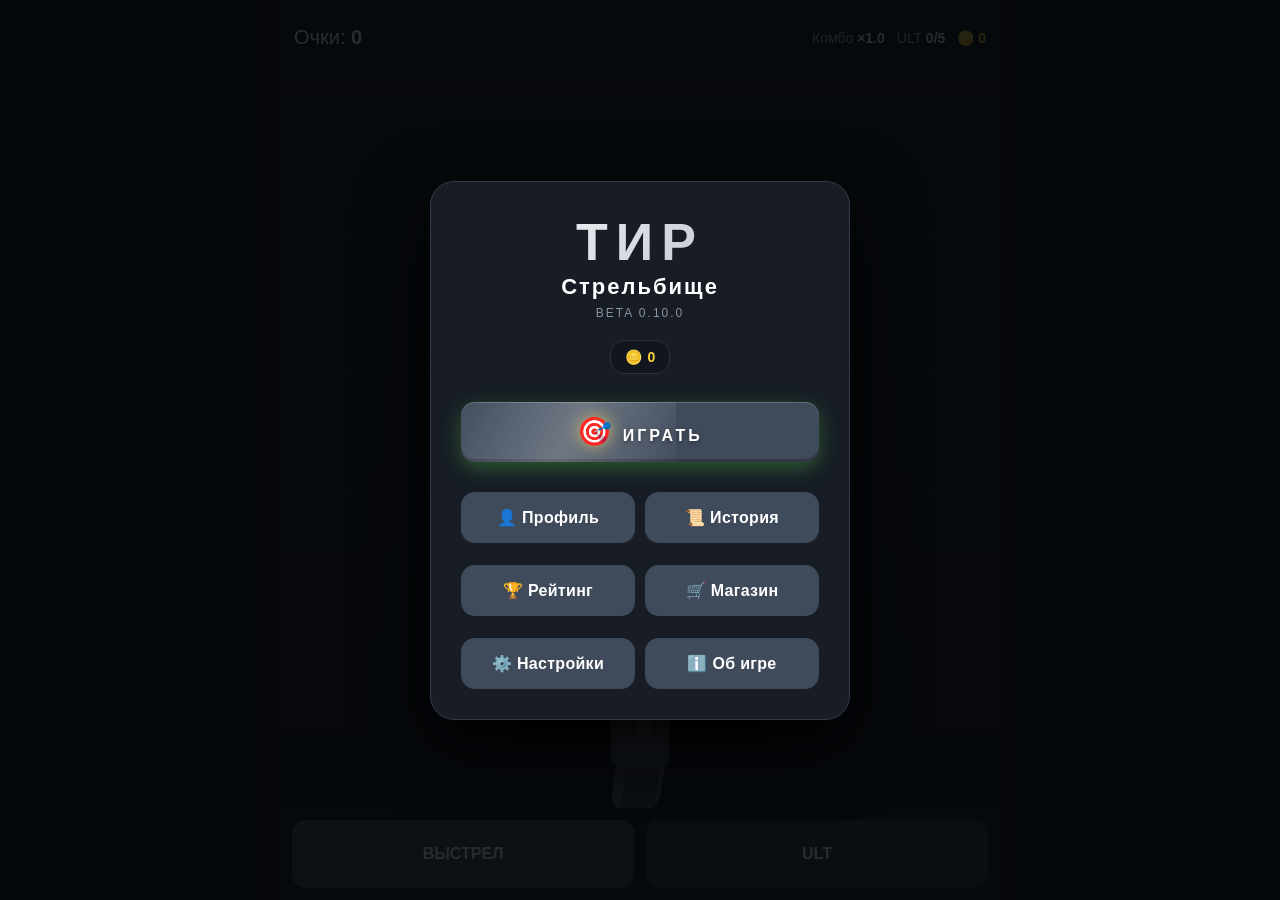
==== commit ce82a07e: "update0.10.0" ====
--- a/Shooting-range-from-PaW31tm-main/index.html
+++ b/Shooting-range-from-PaW31tm-main/index.html
@@ -3,13 +3,14 @@
 <head>
 <meta charset="utf-8">
 <meta name="viewport" content="width=device-width,initial-scale=1,maximum-scale=1,user-scalable=no,viewport-fit=cover">
-<title>Тир — BETA 0.9.5</title>
+<title>Тир — BETA 0.10.0</title>
 <script src="https://telegram.org/js/telegram-web-app.js"></script>
 
 <link rel="stylesheet" href="style.css">
 <link rel="stylesheet" href="styles/ui.css">
 <link rel="stylesheet" href="styles/menu.css">
 <link rel="stylesheet" href="styles/shop.css">
+<link rel="stylesheet" href="styles/roulette.css">
 <link rel="stylesheet" href="styles/rating.css">
 <link rel="stylesheet" href="styles/history.css">
 <link rel="stylesheet" href="styles/setting.css">
@@ -75,6 +76,10 @@
   <div class="nc-lane nc-c"></div>
   <div class="nc-lane nc-d"></div>
 </div>
+<div id="auroraSnow">
+  <div class="snow-layer snow-a"></div>
+  <div class="snow-layer snow-b"></div>
+</div>
   </main>
 
   <footer class="controls">
@@ -98,34 +103,95 @@
 
 <!-- ═══════════ СТОП. НЕ УДАЛЯЙ. ВСТАВЬ ЧАСТЬ 2 НИЖЕ ═══════════ -->
 
-  <!-- ═══════════════ ГЛАВНОЕ МЕНЮ ═══════════════ -->
-  <section id="screenMain" class="overlay">
-    <div class="menu-card">
-      <div class="logo-mark">ТИР</div>
-      <h1>Стрельбище</h1>
-      <p class="beta">BETA 0.9.5</p>
-
-      <div class="menu-coins">🪙 <span id="menuCoins">0</span></div>
-
-      <button id="playBtn">ИГРАТЬ</button>
-
-      <div id="infiniteBlock" class="infinite-toggle hidden">
-        <span>♾ Бесконечный<br><small>8 промахов — конец. Без лимита очков.</small></span>
-        <button id="infiniteToggle" class="toggle off">ВЫКЛ</button>
-      </div>
-
-      <button id="ratingBtn" class="secondary">🏆 РЕЙТИНГ</button>
-      <button id="shopBtn" class="secondary">🛒 МАГАЗИН</button>
-      <button id="historyBtn" class="secondary">ИСТОРИЯ</button>
-      <button id="aboutBtn" class="secondary">ОБ ИГРЕ</button>
-      <button id="settingsBtn" class="secondary">НАСТРОЙКИ</button>
-
-      <div class="setting">
-        <span>Лазерный целеуказатель<br><small>−35% к очкам при включении</small></span>
-        <button id="laserToggle" class="toggle off">ВЫКЛ</button>
-      </div>
-    </div>
-  </section>
+<!-- ═══════════════ ГЛАВНОЕ МЕНЮ ═══════════════ -->
+<section id="screenMain" class="overlay">
+  <div class="menu-card">
+    <div class="logo-mark">ТИР</div>
+    <h1>Стрельбище</h1>
+    <p class="beta">BETA 0.10.0</p>
+
+    <div class="menu-coins">🪙 <span id="menuCoins">0</span></div>
+
+    <button id="playBtn" class="menu-play">
+      <span class="menu-play-icon">🎯</span>
+      <span class="menu-play-text">ИГРАТЬ</span>
+    </button>
+
+    <div class="menu-grid">
+      <button id="profileBtn"  class="menu-btn">👤 Профиль</button>
+      <button id="historyBtn"  class="menu-btn">📜 История</button>
+      <button id="ratingBtn"   class="menu-btn">🏆 Рейтинг</button>
+      <button id="shopBtn"     class="menu-btn">🛒 Магазин</button>
+      <button id="settingsBtn" class="menu-btn">⚙️ Настройки</button>
+      <button id="aboutBtn"    class="menu-btn">ℹ️ Об игре</button>
+    </div>
+  </div>
+</section>
+
+<!-- ═══════════════ ПОДГОТОВКА К ЗАБЕГУ ═══════════════ -->
+<section id="screenPreGame" class="overlay hidden">
+  <div class="menu-card">
+    <h2 class="pregame-title">Подготовка к забегу</h2>
+    <p class="beta">Настрой забег перед стартом</p>
+
+    <div class="setting-block">
+      <h3>🎮 Режим</h3>
+      <div class="pregame-modes">
+        <button class="mode-tab active" data-mode="normal">Обычный</button>
+        <button class="mode-tab" data-mode="infinite" id="modeInfiniteTab">♾ Бесконечный</button>
+      </div>
+      <p class="pregame-hint" id="modeHint">Цель — 10 000 очков. Победа открывает бесконечный режим.</p>
+    </div>
+
+    <div class="setting">
+      <span>🎯 Лазерный указатель<br><small>−35% к очкам при включении</small></span>
+      <button id="laserToggle" class="toggle off">ВЫКЛ</button>
+    </div>
+    
+    <!-- ═══ УЛЬТА ═══ -->
+<div class="setting-block">
+  <h3>⚡ Ульта</h3>
+  <div class="ult-tabs">
+    <button class="ult-tab active" data-ult="classic">
+      <span class="ult-icon">⚡</span>
+      <span class="ult-name">Classic</span>
+    </button>
+    <button class="ult-tab locked" data-ult="laser">
+      <span class="ult-icon">🎯</span>
+      <span class="ult-name">Лазер</span>
+      <span class="ult-lock">🔒</span>
+    </button>
+    <button class="ult-tab locked" data-ult="MLRS">
+      <span class="ult-icon">🚀</span>
+      <span class="ult-name">МЛРС</span>
+      <span class="ult-lock">🔒</span>
+    </button>
+  </div>
+  <p class="pregame-hint" id="ultHint">Стандартный залп ×3. Доступна всем.</p>
+</div>
+
+<!-- ═══ БОССЫ / ЕЖЕДНЕВКА ═══ -->
+<div class="pregame-extras">
+  <button class="pregame-extra" id="bossBtn" disabled>
+    <span class="pregame-extra-icon">👹</span>
+    <span class="pregame-extra-name">Боссы</span>
+    <span class="pregame-extra-lock">🔒 0.13.0</span>
+  </button>
+  <button class="pregame-extra" id="dailyBtn" disabled>
+    <span class="pregame-extra-icon">📅</span>
+    <span class="pregame-extra-name">Ежедневка</span>
+    <span class="pregame-extra-lock">🔒 0.11.0</span>
+  </button>
+</div>
+
+    <button id="startRunBtn" class="menu-play" style="margin-top:18px">
+      <span class="menu-play-icon">▶</span>
+      <span class="menu-play-text">НАЧАТЬ ЗАБЕГ</span>
+    </button>
+
+    <button id="backFromPreGame" class="secondary" style="margin-top:12px">← НАЗАД</button>
+  </div>
+</section>
 
   <!-- ═══════════════ НАСТРОЙКИ ═══════════════ -->
   <section id="screenSettings" class="overlay hidden">
@@ -177,7 +243,7 @@
   <section id="screenAbout" class="overlay hidden">
     <div class="menu-card">
       <h1>О игре</h1>
-      <p class="beta">BETA 0.9.2</p>
+      <p class="beta">BETA 0.10.0</p>
       <p>Тир / Стрельбище — браузерная игра на чистом HTML/CSS/JS</p>
       <button id="backFromAbout" class="secondary">← НАЗАД</button>
     </div>
@@ -304,6 +370,8 @@
 <script src="js/sync.js"></script>
 <script src="js/fps.js"></script>
 <script src="js/game.js"></script>
+<link rel="stylesheet" href="styles/ult.css">
+<script src="js/ult.laser.js"></script>
 <script src="js/ui/menu.js"></script>
 <script src="js/ui/shop.js"></script>
 <script src="js/ui/roulette.js"></script>
@@ -311,5 +379,14 @@
 <script src="js/ui/history.js"></script>
 <script src="js/ui/setting.js"></script>
 <script src="js/ui/about.js"></script>
+<script>
+document.addEventListener('DOMContentLoaded', function(){
+  var btn = document.getElementById('bgAuroraBtn');
+  if (!btn) return;
+  var owned = false;
+  try { owned = localStorage.getItem('tir_owned_bg_aurora') === '1'; } catch(e){}
+  if (!owned) btn.classList.add('hidden');
+});
+</script>
 </body>
 </html>
--- a/Shooting-range-from-PaW31tm-main/style.css
+++ b/Shooting-range-from-PaW31tm-main/style.css
@@ -465,18 +465,25 @@
   padding:24px;
   z-index:40;
   overflow-y:auto;
-}
-
-.menu-card{
-  width:min(420px,92vw);
-  padding:30px;
-  border-radius:24px;
-  background:#171c25;
-  border:1px solid #333b48;
-  text-align:center;
-  box-shadow:0 22px 70px #000;
-  color:#fff;
-}
+  overscroll-behavior:contain;
+  -webkit-overflow-scrolling:touch;
+  touch-action:pan-y;
+}
+
+.menu-card {
+  width: min(420px, 92vw);
+  padding: 30px;
+  border-radius: 24px;
+  background: #171c25;
+  border: 1px solid #333b48;
+  text-align: center;
+  box-shadow: 0 22px 70px #000;
+  color: #fff;
+  user-select: none;
+  -webkit-user-select: none;
+  -webkit-touch-callout: none;
+}
+
 .menu-card h1{margin:8px 0 4px}
 .menu-card button{
   display:block;
@@ -546,20 +553,6 @@
 }
 .setting small{color:#8f99a8;font-weight:400}
 
-.infinite-toggle{
-  display:flex;
-  align-items:center;
-  justify-content:space-between;
-  gap:12px;
-  margin-top:12px;
-  padding:14px;
-  border-radius:14px;
-  background:linear-gradient(135deg,#3a1030,#2a0820);
-  border:1px solid #7a3a6a;
-  text-align:left;
-  font-weight:700;
-  color:#fff;
-}
 .infinite-toggle span small{
   color:#ff8cd9;
   font-weight:400;
@@ -717,15 +710,20 @@
 
 .bg-row .bg-btn-wide{
   grid-column: 1 / -1 !important;
-  display: flex !important;
-  justify-content: space-between !important;
-  align-items: center !important;
+  display: flex;
+  justify-content: space-between;
+  align-items: center;
   background: linear-gradient(135deg, #040818 0%, #0a0620 55%, #2a8a6a 100%) !important;
   color: #fff !important;
   padding: 14px 16px !important;
   font-size: 14px !important;
-  text-align: left !important;
+  text-align: left;
   gap: 12px;
+}
+
+/* Скрытие перебивает всё */
+.bg-row .bg-btn-wide.hidden{
+  display: none !important;
 }
 
 .bg-btn-wide .bg-name{
--- a/Shooting-range-from-PaW31tm-main/styles/menu.css
+++ b/Shooting-range-from-PaW31tm-main/styles/menu.css
@@ -1,8 +1,9 @@
 /* ═══════════════════════════════════════════════════════════════
-   MENU — стили главного меню и его элементов
-   ═══════════════════════════════════════════════════════════════ */
-
-/* Логотип и версия */
+   MENU — главное меню + подготовка к забегу
+   BETA 0.10.0
+   ═══════════════════════════════════════════════════════════════ */
+
+/* ─── Логотип и версия ─── */
 #screenMain .logo-mark{
   font-size:52px;
   font-weight:900;
@@ -21,7 +22,8 @@
   letter-spacing:2px;
 }
 
-#screenMain .beta{
+#screenMain .beta,
+#screenPreGame .beta{
   color:#8893a3;
   font-size:12px;
   letter-spacing:2px;
@@ -29,35 +31,362 @@
   text-transform:uppercase;
 }
 
-/* Кнопки меню — отступы ровнее */
-#screenMain .menu-card button{
-  padding:15px;
-  font-size:15px;
-  letter-spacing:.5px;
-}
-
-/* Кнопка ИГРАТЬ — акцентная, зелёная */
-#screenMain #playBtn{
-  background:linear-gradient(135deg, #4a7c3a, #2f5a25);
-  box-shadow:0 4px 14px rgba(74,124,58,.35);
-  margin-bottom:6px;
-}
-#screenMain #playBtn:active{
-  transform:scale(.98);
-  box-shadow:0 2px 6px rgba(74,124,58,.35);
-}
-
-/* Лёгкая анимация появления карточки */
+/* ═══════════════════════════════════════════════════════════════
+   КНОПКА «ИГРАТЬ» — большая, с пульсацией
+   ═══════════════════════════════════════════════════════════════ */
+.menu-play{
+  position:relative;
+  display:flex;
+  align-items:center;
+  justify-content:center;
+  gap:12px;
+  width:100%;
+  padding:20px 24px;
+  margin:8px 0 18px;
+  border:0;
+  border-radius:18px;
+  background:linear-gradient(135deg, #4ea341 0%, #2f7a25 55%, #1e5a18 100%);
+  color:#fff;
+  font-weight:900;
+  font-size:22px;
+  letter-spacing:3px;
+  cursor:pointer;
+  box-shadow:
+    0 6px 20px rgba(74,163,65,.45),
+    inset 0 1px 0 rgba(255,255,255,.2),
+    inset 0 -3px 0 rgba(0,0,0,.25);
+  overflow:hidden;
+  transition:transform .12s ease, box-shadow .25s ease;
+  animation:playPulse 2.4s ease-in-out infinite;
+}
+
+.menu-play::before{
+  content:"";
+  position:absolute;
+  top:-50%;
+  left:0;
+  width:60%;
+  height:200%;
+  background:linear-gradient(115deg,
+    transparent 0%,
+    rgba(255,255,255,.25) 50%,
+    transparent 100%);
+  pointer-events:none;
+  will-change:transform, opacity;
+  animation:playShine 3.5s ease-in-out infinite;
+}
+
+.menu-play .menu-play-icon{
+  font-size:28px;
+  line-height:1;
+  filter:drop-shadow(0 0 8px rgba(255,220,100,.7));
+}
+
+.menu-play .menu-play-text{
+  position:relative;
+  z-index:1;
+  text-shadow:0 2px 4px rgba(0,0,0,.35);
+}
+
+.menu-play:active{
+  transform:scale(.97);
+  box-shadow:
+    0 3px 10px rgba(74,163,65,.4),
+    inset 0 1px 0 rgba(255,255,255,.2);
+  animation:none;
+}
+
+@keyframes playPulse{
+  0%, 100%{
+    box-shadow:
+      0 6px 20px rgba(74,163,65,.45),
+      0 0 0 0 rgba(120,255,120,.35),
+      inset 0 1px 0 rgba(255,255,255,.2),
+      inset 0 -3px 0 rgba(0,0,0,.25);
+  }
+  50%{
+    box-shadow:
+      0 6px 24px rgba(74,163,65,.6),
+      0 0 24px 4px rgba(120,255,120,.35),
+      inset 0 1px 0 rgba(255,255,255,.2),
+      inset 0 -3px 0 rgba(0,0,0,.25);
+  }
+}
+
+@keyframes playShine{
+  0%   { transform: translateX(-200%) rotate(20deg); opacity: 0; }
+  10%  { opacity: 1; }
+  30%  { transform: translateX(200%) rotate(20deg); opacity: 1; }
+  38%  { transform: translateX(200%) rotate(20deg); opacity: 0; }
+  100% { transform: translateX(-200%) rotate(20deg); opacity: 0; }
+}
+
+/* ═══════════════════════════════════════════════════════════════
+   СЕТКА КНОПОК — 2 колонки
+   ═══════════════════════════════════════════════════════════════ */
+.menu-grid{
+  display:grid;
+  grid-template-columns:1fr 1fr;
+  gap:10px;
+  margin-top:6px;
+}
+
+.menu-btn{
+  display:flex;
+  align-items:center;
+  justify-content:center;
+  gap:6px;
+  padding:14px 8px;
+  margin:0;
+  border:1px solid #2a3039;
+  border-radius:12px;
+  background:#242b36;
+  color:#e6eaf0;
+  font-weight:800;
+  font-size:13px;
+  letter-spacing:.3px;
+  cursor:pointer;
+  transition:transform .1s ease, background .2s ease, border-color .2s ease;
+  white-space:nowrap;
+}
+
+.menu-btn:active{
+  transform:scale(.96);
+  background:#303948;
+  border-color:#3a4555;
+}
+
+/* ═══════════════════════════════════════════════════════════════
+   PRE-GAME — подготовка к забегу
+   ═══════════════════════════════════════════════════════════════ */
+.pregame-title{
+  font-size:22px;
+  font-weight:800;
+  letter-spacing:1px;
+  margin:8px 0 4px;
+  text-align:center;
+}
+
+#screenPreGame .setting-block{
+  margin-top:10px;
+}
+
+.pregame-modes{
+  display:grid;
+  grid-template-columns:1fr 1fr;
+  gap:8px;
+  margin-top:8px;
+}
+
+.mode-tab{
+  padding:14px 8px;
+  border:2px solid transparent;
+  border-radius:12px;
+  background:#1a1f27;
+  color:#aeb7c5;
+  font-weight:800;
+  font-size:13px;
+  letter-spacing:.3px;
+  cursor:pointer;
+  transition:all .2s ease;
+  margin:0;
+}
+
+.mode-tab.active{
+  background:#2a3a4a;
+  border-color:#4a90d4;
+  color:#fff;
+  box-shadow:0 0 14px rgba(74,144,212,.35);
+}
+
+.mode-tab:disabled,
+.mode-tab.locked{
+  opacity:.4;
+  cursor:not-allowed;
+  position:relative;
+}
+
+.mode-tab.locked::after{
+  content:"🔒";
+  position:absolute;
+  top:4px;
+  right:6px;
+  font-size:11px;
+  opacity:.7;
+}
+
+.pregame-hint{
+  margin:10px 0 0;
+  font-size:11px;
+  color:#8893a3;
+  line-height:1.5;
+  text-align:left;
+}
+
+/* ─── Анимация появления карточки ─── */
 @keyframes menuCardAppear{
   0%  { opacity:0; transform:translateY(12px) scale(.98); }
   100%{ opacity:1; transform:translateY(0) scale(1); }
 }
-#screenMain .menu-card{
+#screenMain .menu-card,
+#screenPreGame .menu-card{
   animation:menuCardAppear .35s cubic-bezier(.2,.8,.3,1);
 }
 
-/* В бесконечном режиме — фиолетовый акцент на кнопке ИГРАТЬ */
-body.infinite-active #playBtn{
-  background:linear-gradient(135deg, #7a2a5a, #4a1a3a);
-  box-shadow:0 4px 14px rgba(122,42,90,.45);
+/* ─── Светлая тема ─── */
+body[data-bg="light"] .menu-btn{
+  background:#d0d6de;
+  border-color:#a8b0ba;
+  color:#111;
+}
+body[data-bg="light"] .menu-btn:active{
+  background:#b8bec6;
+}
+body[data-bg="light"] .mode-tab{
+  background:#d0d6de;
+  color:#5a6470;
+}
+body[data-bg="light"] .mode-tab.active{
+  background:#a8c4dc;
+  border-color:#4a90d4;
+  color:#111;
+}
+body[data-bg="light"] .pregame-hint{
+  color:#5a6470;
+}
+
+/* ─── В бесконечном режиме — фиолетовый акцент на кнопке Играть ─── */
+body.infinite-active .menu-play{
+  background:linear-gradient(135deg, #8a2a6a 0%, #5a1a4a 55%, #3a0f30 100%);
+  box-shadow:
+    0 6px 20px rgba(138,42,106,.5),
+    inset 0 1px 0 rgba(255,255,255,.2),
+    inset 0 -3px 0 rgba(0,0,0,.25);
+}
+/* ═══════════════════════════════════════════════════════════════
+   УЛЬТЫ — табы выбора
+   ═══════════════════════════════════════════════════════════════ */
+.ult-tabs{
+  display:grid;
+  grid-template-columns:repeat(3, 1fr);
+  gap:6px;
+  margin-top:8px;
+}
+
+.ult-tab{
+  position:relative;
+  display:flex;
+  flex-direction:column;
+  align-items:center;
+  gap:4px;
+  padding:12px 6px;
+  border:2px solid transparent;
+  border-radius:12px;
+  background:#1a1f27;
+  color:#aeb7c5;
+  font-weight:800;
+  font-size:11px;
+  cursor:pointer;
+  transition:all .2s ease;
+  margin:0;
+}
+
+.ult-tab .ult-icon{
+  font-size:20px;
+  line-height:1;
+}
+
+.ult-tab .ult-name{
+  letter-spacing:.3px;
+}
+
+.ult-tab.active{
+  background:#2a3a4a;
+  border-color:#4a90d4;
+  color:#fff;
+  box-shadow:0 0 14px rgba(74,144,212,.35);
+}
+
+.ult-tab.locked{
+  opacity:.45;
+  cursor:not-allowed;
+}
+
+/* Замок по умолчанию скрыт, показывается только в locked */
+.ult-tab .ult-lock{
+  display: none;
+}
+
+.ult-tab.locked .ult-lock{
+  display: inline;
+  position: absolute;
+  top: 4px;
+  right: 6px;
+  font-size: 11px;
+  opacity: .85;
+}
+
+.ult-tab.locked .ult-lock{
+  position:absolute;
+  top:4px;
+  right:6px;
+  font-size:11px;
+  opacity:.85;
+}
+
+/* ═══════════════════════════════════════════════════════════════
+   БОССЫ / ЕЖЕДНЕВКА — заглушки
+   ═══════════════════════════════════════════════════════════════ */
+.pregame-extras{
+  display:grid;
+  grid-template-columns:1fr 1fr;
+  gap:8px;
+  margin-top:14px;
+}
+
+.pregame-extra{
+  position:relative;
+  display:flex;
+  flex-direction:column;
+  align-items:center;
+  gap:4px;
+  padding:14px 8px;
+  border:1px dashed #3a4149;
+  border-radius:12px;
+  background:#15191f;
+  color:#5a6470;
+  font-weight:800;
+  font-size:12px;
+  cursor:not-allowed;
+  margin:0;
+}
+
+.pregame-extra-icon{
+  font-size:22px;
+  line-height:1;
+  filter:grayscale(1);
+  opacity:.6;
+}
+
+.pregame-extra-lock{
+  font-size:9px;
+  letter-spacing:.5px;
+  color:#4a5260;
+  text-transform:uppercase;
+}
+
+/* ─── Светлая тема ─── */
+body[data-bg="light"] .ult-tab{
+  background:#d0d6de;
+  color:#5a6470;
+}
+body[data-bg="light"] .ult-tab.active{
+  background:#a8c4dc;
+  border-color:#4a90d4;
+  color:#111;
+}
+body[data-bg="light"] .pregame-extra{
+  background:#e2e6eb;
+  border-color:#b8bec6;
+  color:#8893a3;
 }
--- a/Shooting-range-from-PaW31tm-main/styles/shop.css
+++ b/Shooting-range-from-PaW31tm-main/styles/shop.css
@@ -287,10 +287,10 @@
   font-weight: 900;
   font-size: 15px;
   display: block;
-  overflow: hidden;
-  text-overflow: ellipsis;
-  white-space: nowrap;
   margin-bottom: 2px;
+  line-height: 1.2;
+  word-wrap: break-word;
+  overflow-wrap: break-word;
 }
 .shop-desc{
   font-size: 11px;
@@ -374,203 +374,7 @@
   display:block;
 }
 
-/* ═══════════════════════════════════════════════════════════════
-   ★ РУЛЕТКА — модальное окно
-   ═══════════════════════════════════════════════════════════════ */
-#rouletteOverlay{
-  position:fixed;
-  inset:0;
-  background:rgba(5,7,10,.92);
-  display:grid;
-  place-items:center;
-  padding:20px;
-  z-index:60;
-  animation:rouletteFadeIn .25s ease-out;
-}
-
-@keyframes rouletteFadeIn{
-  0%{opacity:0}
-  100%{opacity:1}
-}
-
-.roulette-card{
-  width:min(400px,92vw);
-  padding:28px 24px;
-  border-radius:24px;
-  background:linear-gradient(180deg,#1e1424,#150a14);
-  border:1px solid #c43a3a;
-  box-shadow:0 22px 80px rgba(196,58,58,.4);
-  text-align:center;
-  color:#fff;
-  animation:roulettePop .4s cubic-bezier(.2,.8,.3,1);
-}
-@keyframes roulettePop{
-  0%{ transform:scale(.85); opacity:0; }
-  100%{ transform:scale(1); opacity:1; }
-}
-
-.roulette-card h2{
-  margin:0 0 8px;
-  font-size:24px;
-  color:#ffd23c;
-  letter-spacing:1px;
-  text-shadow:0 0 12px rgba(255,210,60,.6);
-}
-
-.roulette-card .subtitle{
-  color:#aeb7c5;
-  font-size:13px;
-  margin:0 0 24px;
-}
-
-/* Колесо-подарок */
-/* ═══════════════════════════════════════════════════════════════
-   ЛЕНТА РУЛЕТКИ
-   ═══════════════════════════════════════════════════════════════ */
-/* ═══════════════════════════════════════════════════════════════
-   ЛЕНТА РУЛЕТКИ (inline-block, чтобы не сжималась)
-   ═══════════════════════════════════════════════════════════════ */
-.roulette-strip-wrap{
-  position: relative;
-  width: 100%;
-  height: 90px;
-  margin: 20px 0;
-  overflow: hidden;
-  border-radius: 14px;
-  background: #0a0a12;
-  border: 2px solid #c43a3a;
-  box-shadow: inset 0 0 30px rgba(0,0,0,.9);
-}
-
-.roulette-pointer{
-  position: absolute;
-  top: 0;
-  left: 50%;
-  transform: translateX(-50%);
-  font-size: 20px;
-  color: #ffd23c;
-  z-index: 10;
-  text-shadow: 0 0 12px #ffd23c, 0 0 4px #000;
-  pointer-events: none;
-}
-
-/* Лента — строчная, без flex */
-.roulette-strip{
-  display: block;
-  white-space: nowrap;
-  height: 100%;
-  font-size: 0;                 /* убираем пробелы между inline-block */
-  will-change: transform;
-  transform: translate3d(0, 0, 0);
-}
-
-/* Ячейка — inline-block, фиксированные 90px */
-.roulette-cell{
-  display: inline-block;
-  vertical-align: middle;
-  width: 90px;
-  height: 90px;
-  line-height: 90px;
-  text-align: center;
-  font-size: 16px;
-  font-weight: 900;
-  color: #ffd23c;
-  text-shadow: 0 0 8px rgba(255,210,60,.5);
-  box-sizing: border-box;
-  white-space: nowrap;
-}
-
-.roulette-cell.is-picked{
-  background: linear-gradient(180deg, rgba(255,210,60,.22), rgba(255,210,60,.05));
-  border-radius: 8px;
-  box-shadow: inset 0 0 20px rgba(255,210,60,.25);
-}
-
-/* Результат */
-.roulette-result{
-  font-size:32px;
-  font-weight:900;
-  color:#ffd23c;
-  margin:16px 0;
-  text-shadow:0 0 20px rgba(255,210,60,.8);
-  min-height:40px;
-}
-
-.roulette-reward{
-  display:inline-block;
-  padding:12px 24px;
-  border-radius:14px;
-  background:linear-gradient(135deg, #3a3010, #1f1508);
-  border:2px solid #ffd23c;
-  font-size:22px;
-  font-weight:900;
-  color:#ffd23c;
-  margin:16px 0;
-  animation:rewardPop .5s cubic-bezier(.2,.8,.3,1);
-}
-@keyframes rewardPop{
-  0%{ transform:scale(.5); opacity:0; }
-  60%{ transform:scale(1.15); }
-  100%{ transform:scale(1); opacity:1; }
-}
-
-/* Кнопки рулетки */
-.roulette-btn-close,
-.roulette-btn-spin{
-  display:block;
-  width:100%;
-  margin-top:12px;
-  padding:16px;
-  border:0;
-  border-radius:14px;
-  font-weight:800;
-  font-size:16px;
-  color:#fff;
-  cursor:pointer;
-}
-.roulette-btn-spin{
-  background:linear-gradient(135deg, #c43a3a, #8a1e1e);
-  box-shadow:0 4px 14px rgba(196,58,58,.5);
-}
-.roulette-btn-spin:disabled{
-  opacity:.5;
-  cursor:not-allowed;
-  box-shadow:none;
-}
-.roulette-btn-close{
-  background:#242b36;
-}
-
-/* Таймер до следующего спина */
-.roulette-timer{
-  color:#8893a3;
-  font-size:13px;
-  margin-top:16px;
-}
-
-/* Список шансов */
-.roulette-chances{
-  margin-top:20px;
-  padding:14px;
-  border-radius:12px;
-  background:#11161e;
-  text-align:left;
-  font-size:11px;
-  color:#8893a3;
-}
-.roulette-chances b{color:#ffd23c}
-
-/* Заметка для preview-режима (не в Telegram) */
-.roulette-preview-note{
-  margin-top: 10px;
-  padding: 10px 14px;
-  border-radius: 10px;
-  background: rgba(255, 210, 60, .12);
-  border: 1px solid rgba(255, 210, 60, .4);
-  color: #ffd23c;
-  font-size: 13px;
-  font-weight: 700;
-}
+
 
 /* Превью скина "Товарищ" (пасхалка) */
 .shop-preview.weapon-china{
@@ -849,4 +653,62 @@
   padding: 4px 8px;
   font-size: 10px;
   letter-spacing: 1px;
+}
+/* ═══════════════════════════════════════════════════════════════
+   ТУМБЛЕР СНЕГА В МАГАЗИНЕ (только Аврора)
+   ═══════════════════════════════════════════════════════════════ */
+.shop-snow-toggle{
+  padding: 6px 12px;
+  margin: 4px 0 0 !important;
+  border: 1px solid #2a3039;
+  border-radius: 8px;
+  background: #1a1f27;
+  color: #8893a3;
+  font-size: 11px;
+  font-weight: 800;
+  letter-spacing: .3px;
+  cursor: pointer;
+  white-space: nowrap;
+  transition: background .2s ease, color .2s ease, border-color .2s ease, box-shadow .2s ease;
+}
+
+.shop-snow-toggle:active{
+  transform: scale(.94);
+}
+
+.shop-snow-toggle.on{
+  background: #4a7c3a;
+  border-color: #6ba84a;
+  color: #fff;
+  box-shadow: 0 0 10px rgba(107,168,74,.55);
+}
+
+/* Светлая тема */
+body[data-bg="light"] .shop-snow-toggle{
+  background: #d0d6de;
+  border-color: #a8b0ba;
+  color: #5a6470;
+}
+body[data-bg="light"] .shop-snow-toggle.on{
+  background: #4a7c3a;
+  border-color: #6ba84a;
+  color: #fff;
+}
+/* ═══════════════════════════════════════════════════════════════
+   УЛЬТЫ В МАГАЗИНЕ
+   ═══════════════════════════════════════════════════════════════ */
+.shop-buy.ult-record{
+  background: linear-gradient(135deg, #8a6a14, #4a3a08) !important;
+  color: #ffd23c !important;
+  border: 1px solid #ffd23c !important;
+  box-shadow: 0 0 12px rgba(255,210,60,.5);
+}
+
+.ult-hint{
+  font-size: 10px;
+  color: #8893a3;
+  margin-top: 4px;
+  text-align: center;
+  line-height: 1.3;
+  letter-spacing: .2px;
 }
--- a/Shooting-range-from-PaW31tm-main/styles/roulette.css
+++ b/Shooting-range-from-PaW31tm-main/styles/roulette.css
@@ -0,0 +1,785 @@
+/* ═══════════════════════════════════════════════════════════════
+   ROULETTE — рулетка с редкостями
+   BETA 0.10.0
+   ═══════════════════════════════════════════════════════════════ */
+
+#rouletteOverlay{
+  position: fixed;
+  inset: 0;
+  background: rgba(5,7,10,.92);
+  display: grid;
+  place-items: center;
+  padding: 20px;
+  z-index: 60;
+  animation: rouletteFadeIn .25s ease-out;
+}
+
+@keyframes rouletteFadeIn{
+  0%{ opacity: 0; }
+  100%{ opacity: 1; }
+}
+
+.roulette-card{
+  width: min(400px, 92vw);
+  padding: 22px 20px 24px;
+  border-radius: 24px;
+  background: linear-gradient(180deg, #1e1424, #150a14);
+  border: 1px solid #c43a3a;
+  box-shadow: 0 22px 80px rgba(196,58,58,.4);
+  text-align: center;
+  color: #fff;
+  animation: roulettePop .4s cubic-bezier(.2,.8,.3,1);
+}
+
+@keyframes roulettePop{
+  0%{ transform: scale(.85); opacity: 0; }
+  100%{ transform: scale(1); opacity: 1; }
+}
+
+.roulette-card h2{
+  margin: 0 0 6px;
+  font-size: 22px;
+  color: #ffd23c;
+  letter-spacing: 1px;
+  text-shadow: 0 0 12px rgba(255,210,60,.6);
+}
+
+.roulette-card .subtitle{
+  color: #aeb7c5;
+  font-size: 12px;
+  margin: 0 0 14px;
+}
+
+/* ═══════════════════════════════════════════════════════════════
+   ★ ЛАМПОЧКИ ИГРОВОГО АВТОМАТА
+   Ряд из 15 круглых точек. Свет «бежит» по кругу с задержкой.
+   ═══════════════════════════════════════════════════════════════ */
+.roulette-lights{
+  display: flex;
+  justify-content: center;
+  gap: 7px;
+  margin: 0 0 14px;
+  padding: 8px 10px;
+  border-radius: 14px;
+  background: linear-gradient(180deg, #2a1420, #1a0a12);
+  border: 1px solid #4a2030;
+  box-shadow: inset 0 2px 6px rgba(0,0,0,.6);
+}
+
+.roulette-light{
+  width: 10px;
+  height: 10px;
+  border-radius: 50%;
+  background: #3a1a20;
+  box-shadow: inset 0 0 3px rgba(0,0,0,.8);
+  animation: lightBlink 1.5s ease-in-out infinite;
+}
+
+/* Бегущая волна: задержка растёт с каждой лампочкой */
+.roulette-light:nth-child(1)  { animation-delay: 0.00s; }
+.roulette-light:nth-child(2)  { animation-delay: 0.06s; }
+.roulette-light:nth-child(3)  { animation-delay: 0.12s; }
+.roulette-light:nth-child(4)  { animation-delay: 0.18s; }
+.roulette-light:nth-child(5)  { animation-delay: 0.24s; }
+.roulette-light:nth-child(6)  { animation-delay: 0.30s; }
+.roulette-light:nth-child(7)  { animation-delay: 0.36s; }
+.roulette-light:nth-child(8)  { animation-delay: 0.42s; }
+.roulette-light:nth-child(9)  { animation-delay: 0.48s; }
+.roulette-light:nth-child(10) { animation-delay: 0.54s; }
+.roulette-light:nth-child(11) { animation-delay: 0.60s; }
+.roulette-light:nth-child(12) { animation-delay: 0.66s; }
+.roulette-light:nth-child(13) { animation-delay: 0.72s; }
+.roulette-light:nth-child(14) { animation-delay: 0.78s; }
+.roulette-light:nth-child(15) { animation-delay: 0.84s; }
+
+@keyframes lightBlink{
+  0%, 60%, 100%{
+    background: #3a1a20;
+    box-shadow: inset 0 0 3px rgba(0,0,0,.8);
+  }
+  20%{
+    background: #ffd23c;
+    box-shadow:
+      0 0 8px #ffd23c,
+      0 0 16px rgba(255,210,60,.7),
+      inset 0 0 3px rgba(255,255,255,.6);
+  }
+}
+
+/* Лента */
+.roulette-strip-wrap{
+  position: relative;
+  width: 100%;
+  height: 90px;
+  margin: 0 0 14px;
+  overflow: hidden;
+  border-radius: 14px;
+  background: #0a0a12;
+  border: 2px solid #c43a3a;
+  box-shadow: inset 0 0 30px rgba(0,0,0,.9);
+}
+
+.roulette-pointer{
+  position: absolute;
+  top: 0;
+  left: 50%;
+  transform: translateX(-50%);
+  font-size: 18px;
+  color: #ffd23c;
+  z-index: 10;
+  text-shadow: 0 0 12px #ffd23c, 0 0 4px #000;
+  pointer-events: none;
+}
+
+.roulette-strip{
+  display: block;
+  white-space: nowrap;
+  height: 100%;
+  font-size: 0;
+  will-change: transform;
+  transform: translate3d(0, 0, 0);
+}
+
+/* ★ Ячейка с редкостями */
+.roulette-cell{
+  display: inline-block;
+  vertical-align: middle;
+  width: 90px;
+  height: 90px;
+  line-height: 90px;
+  text-align: center;
+  font-size: 16px;
+  font-weight: 900;
+  box-sizing: border-box;
+  white-space: nowrap;
+  position: relative;
+  border-radius: 8px;
+  border: 2px solid transparent;
+  transition: background .2s ease;
+}
+
+/* ─── Цвета редкостей ─── */
+.roulette-cell.rarity-common{
+  color: #d0d6de;
+  background: rgba(180,190,200,.08);
+  border-color: rgba(180,190,200,.25);
+}
+.roulette-cell.rarity-uncommon{
+  color: #7bff9c;
+  background: rgba(80,255,120,.1);
+  border-color: rgba(80,255,120,.35);
+  text-shadow: 0 0 6px rgba(80,255,120,.5);
+}
+.roulette-cell.rarity-rare{
+  color: #6bb8ff;
+  background: rgba(80,160,255,.12);
+  border-color: rgba(80,160,255,.4);
+  text-shadow: 0 0 6px rgba(80,160,255,.5);
+}
+.roulette-cell.rarity-epic{
+  color: #c58cff;
+  background: rgba(180,100,255,.14);
+  border-color: rgba(180,100,255,.45);
+  text-shadow: 0 0 8px rgba(180,100,255,.6);
+}
+.roulette-cell.rarity-legendary{
+  color: #ffd23c;
+  background: rgba(255,210,60,.15);
+  border-color: rgba(255,210,60,.55);
+  text-shadow: 0 0 10px rgba(255,210,60,.8);
+}
+.roulette-cell.rarity-mythic{
+  color: #ff5050;
+  background: rgba(255,60,60,.18);
+  border-color: rgba(255,60,60,.6);
+  text-shadow: 0 0 12px rgba(255,60,60,.85);
+}
+
+/* Призовая ячейка (на которой остановилась лента) — ярче */
+.roulette-cell.is-picked.rarity-common{ box-shadow: inset 0 0 18px rgba(200,210,220,.25); }
+.roulette-cell.is-picked.rarity-uncommon{ box-shadow: inset 0 0 22px rgba(80,255,120,.4), 0 0 12px rgba(80,255,120,.4); }
+.roulette-cell.is-picked.rarity-rare{ box-shadow: inset 0 0 22px rgba(80,160,255,.4), 0 0 14px rgba(80,160,255,.5); }
+.roulette-cell.is-picked.rarity-epic{ box-shadow: inset 0 0 24px rgba(180,100,255,.45), 0 0 16px rgba(180,100,255,.55); }
+.roulette-cell.is-picked.rarity-legendary{ box-shadow: inset 0 0 26px rgba(255,210,60,.5), 0 0 20px rgba(255,210,60,.7); }
+.roulette-cell.is-picked.rarity-mythic{ box-shadow: inset 0 0 28px rgba(255,60,60,.55), 0 0 24px rgba(255,60,60,.85); }
+
+/* Кнопки рулетки */
+.roulette-btn-spin,
+.roulette-btn-close{
+  display: block;
+  width: 100%;
+  margin-top: 10px;
+  padding: 14px;
+  border: 0;
+  border-radius: 14px;
+  font-weight: 800;
+  font-size: 15px;
+  color: #fff;
+  cursor: pointer;
+}
+.roulette-btn-spin{
+  background: linear-gradient(135deg, #c43a3a, #8a1e1e);
+  box-shadow: 0 4px 14px rgba(196,58,58,.5);
+}
+.roulette-btn-spin:disabled{
+  opacity: .5;
+  cursor: not-allowed;
+  box-shadow: none;
+}
+.roulette-btn-close{
+  background: #242b36;
+}
+
+.roulette-timer{
+  color: #8893a3;
+  font-size: 12px;
+  margin-top: 12px;
+}
+
+.roulette-chances{
+  margin-top: 16px;
+  padding: 12px;
+  border-radius: 12px;
+  background: #11161e;
+  text-align: left;
+  font-size: 10px;
+  color: #8893a3;
+  line-height: 1.6;
+}
+.roulette-chances b{ color: #ffd23c; }
+.roulette-chances .chance-item{
+  display: flex;
+  justify-content: space-between;
+  align-items: center;
+  padding: 2px 0;
+}
+.roulette-chances .chance-color{
+  display: inline-block;
+  width: 8px;
+  height: 8px;
+  border-radius: 50%;
+  margin-right: 6px;
+  vertical-align: middle;
+}
+
+.roulette-preview-note{
+  margin-top: 10px;
+  padding: 10px 14px;
+  border-radius: 10px;
+  background: rgba(255,210,60,.12);
+  border: 1px solid rgba(255,210,60,.4);
+  color: #ffd23c;
+  font-size: 12px;
+  font-weight: 700;
+}
+
+/* ═══════════════════════════════════════════════════════════════
+   ★ ОВЕРЛЕЙ «ПОЗДРАВЛЯЕМ» — с эффектами по редкости
+   Эффекты работают БЕСКОНЕЧНО, пока не нажмут «Забрать».
+   ═══════════════════════════════════════════════════════════════ */
+
+.roulette-win-overlay{
+  position: fixed;
+  inset: 0;
+  background: rgba(5,7,10,.94);
+  display: grid;
+  place-items: center;
+  padding: 20px;
+  z-index: 70;
+  animation: winFadeIn .3s ease-out;
+}
+
+@keyframes winFadeIn{
+  0%{ opacity: 0; }
+  100%{ opacity: 1; }
+}
+
+.roulette-win-card{
+  position: relative;
+  width: min(340px, 88vw);
+  padding: 32px 24px 24px;
+  border-radius: 24px;
+  background: #171c25;
+  border: 3px solid #8893a3;
+  text-align: center;
+  color: #fff;
+  box-shadow: 0 22px 80px rgba(0,0,0,.6);
+  animation: winPop .5s cubic-bezier(.2,.8,.3,1);
+  overflow: visible;   /* важно — иначе лучи обрежутся */
+}
+
+@keyframes winPop{
+  0%{ transform: scale(.7); opacity: 0; }
+  60%{ transform: scale(1.05); }
+  100%{ transform: scale(1); opacity: 1; }
+}
+
+/* ═══ Базовые цвета рамок ═══ */
+.roulette-win-card.rarity-common{
+  border-color: #b8bec6;
+}
+
+.roulette-win-card.rarity-uncommon{
+  border-color: #7bff9c;
+  box-shadow: 0 0 30px rgba(80,255,120,.4), 0 22px 80px rgba(0,0,0,.6);
+}
+
+.roulette-win-card.rarity-rare{
+  border-color: #6bb8ff;
+  box-shadow: 0 0 35px rgba(80,160,255,.5), 0 22px 80px rgba(0,0,0,.6);
+}
+
+.roulette-win-card.rarity-epic{
+  border-color: #c58cff;
+  box-shadow: 0 0 40px rgba(180,100,255,.55), 0 22px 80px rgba(0,0,0,.6);
+  animation: winPop .5s cubic-bezier(.2,.8,.3,1), glowEpic 2s ease-in-out infinite;
+}
+
+.roulette-win-card.rarity-legendary{
+  border-color: #ffd23c;
+  box-shadow: 0 0 50px rgba(255,210,60,.7), 0 22px 80px rgba(0,0,0,.6);
+  animation: winPop .5s cubic-bezier(.2,.8,.3,1), glowLegendary 1.6s ease-in-out infinite, shakeSoft 3s ease-in-out infinite;
+}
+
+.roulette-win-card.rarity-mythic{
+  border-color: #ff5050;
+  box-shadow: 0 0 60px rgba(255,60,60,.85), 0 22px 80px rgba(0,0,0,.6);
+  animation: winPop .5s cubic-bezier(.2,.8,.3,1), glowMythic 1.2s ease-in-out infinite, shakeHard 2.2s ease-in-out infinite;
+}
+
+/* ─── Пульсация свечения ─── */
+@keyframes glowEpic{
+  0%, 100%{ box-shadow: 0 0 40px rgba(180,100,255,.55), 0 22px 80px rgba(0,0,0,.6); }
+  50%     { box-shadow: 0 0 60px rgba(180,100,255,.9),  0 22px 80px rgba(0,0,0,.6); }
+}
+
+@keyframes glowLegendary{
+  0%, 100%{ box-shadow: 0 0 50px rgba(255,210,60,.7), 0 22px 80px rgba(0,0,0,.6); }
+  50%     { box-shadow: 0 0 80px rgba(255,210,60,1),  0 22px 80px rgba(0,0,0,.6); }
+}
+
+@keyframes glowMythic{
+  0%, 100%{ box-shadow: 0 0 60px rgba(255,60,60,.85), 0 22px 80px rgba(0,0,0,.6); }
+  50%     { box-shadow: 0 0 100px rgba(255,60,60,1),  0 22px 80px rgba(0,0,0,.6); }
+}
+
+/* ─── Тряска (очень мягкая, чтобы не бесила) ─── */
+@keyframes shakeSoft{
+  0%, 100%{ transform: translate(0, 0); }
+  25%     { transform: translate(-1px, 1px); }
+  50%     { transform: translate(1px, -1px); }
+  75%     { transform: translate(-1px, -1px); }
+}
+
+@keyframes shakeHard{
+  0%, 100%{ transform: translate(0, 0) rotate(0); }
+  20%     { transform: translate(-2px, 1px) rotate(-0.3deg); }
+  40%     { transform: translate(2px, -2px) rotate(0.3deg); }
+  60%     { transform: translate(-1px, 2px) rotate(-0.2deg); }
+  80%     { transform: translate(2px, 1px) rotate(0.2deg); }
+}
+
+/* ═══════════════════════════════════════════════════════════════
+   ★ ЛУЧИ ЗА КАРТОЧКОЙ — разные скорости по редкости
+   Работают БЕСКОНЕЧНО пока оверлей открыт.
+   ═══════════════════════════════════════════════════════════════ */
+.roulette-win-card::before{
+  content: "";
+  position: absolute;
+  inset: -40%;
+  z-index: -1;
+  background: conic-gradient(
+    from 0deg,
+    transparent 0deg,
+    rgba(255,255,255,.5) 5deg,
+    transparent 12deg,
+    transparent 30deg,
+    rgba(255,255,255,.5) 35deg,
+    transparent 42deg,
+    transparent 60deg,
+    rgba(255,255,255,.5) 65deg,
+    transparent 72deg,
+    transparent 90deg,
+    rgba(255,255,255,.5) 95deg,
+    transparent 102deg,
+    transparent 120deg,
+    rgba(255,255,255,.5) 125deg,
+    transparent 132deg,
+    transparent 150deg,
+    rgba(255,255,255,.5) 155deg,
+    transparent 162deg,
+    transparent 180deg,
+    rgba(255,255,255,.5) 185deg,
+    transparent 192deg,
+    transparent 210deg,
+    rgba(255,255,255,.5) 215deg,
+    transparent 222deg,
+    transparent 240deg,
+    rgba(255,255,255,.5) 245deg,
+    transparent 252deg,
+    transparent 270deg,
+    rgba(255,255,255,.5) 275deg,
+    transparent 282deg,
+    transparent 300deg,
+    rgba(255,255,255,.5) 305deg,
+    transparent 312deg,
+    transparent 330deg,
+    rgba(255,255,255,.5) 335deg,
+    transparent 342deg
+  );
+  opacity: 0;
+  animation: winRaysSpin 12s linear infinite;
+  pointer-events: none;
+  filter: blur(1.5px);   /* ★ мягкость — лучи не режут глаз */
+}
+
+@keyframes winRaysSpin{
+  from { transform: rotate(0deg); }
+  to   { transform: rotate(360deg); }
+}
+
+/* Показываем лучи и задаём скорость + интенсивность по редкости */
+.roulette-win-card.rarity-uncommon::before{
+  opacity: .15;
+  animation-duration: 18s;
+}
+.roulette-win-card.rarity-rare::before{
+  opacity: .3;
+  animation-duration: 14s;
+}
+.roulette-win-card.rarity-epic::before{
+  opacity: .45;
+  animation-duration: 10s;
+}
+.roulette-win-card.rarity-legendary::before{
+  opacity: .6;
+  animation-duration: 7s;
+}
+.roulette-win-card.rarity-mythic::before{
+  opacity: .8;
+  animation-duration: 4.5s;
+}
+
+/* Цвет лучей по редкости (для мифика — красный, для легендарки — золотой) */
+.roulette-win-card.rarity-legendary::before{
+  opacity: .85;
+  animation-duration: 6s;
+  background: conic-gradient(
+    from 0deg,
+    transparent 0deg,
+    rgba(255,230,100,.95) 5deg,
+    transparent 12deg,
+    transparent 30deg,
+    rgba(255,230,100,.95) 35deg,
+    transparent 42deg,
+    transparent 60deg,
+    rgba(255,230,100,.95) 65deg,
+    transparent 72deg,
+    transparent 90deg,
+    rgba(255,230,100,.95) 95deg,
+    transparent 102deg,
+    transparent 120deg,
+    rgba(255,230,100,.95) 125deg,
+    transparent 132deg,
+    transparent 150deg,
+    rgba(255,230,100,.95) 155deg,
+    transparent 162deg,
+    transparent 180deg,
+    rgba(255,230,100,.95) 185deg,
+    transparent 192deg,
+    transparent 210deg,
+    rgba(255,230,100,.95) 215deg,
+    transparent 222deg,
+    transparent 240deg,
+    rgba(255,230,100,.95) 245deg,
+    transparent 252deg,
+    transparent 270deg,
+    rgba(255,230,100,.95) 275deg,
+    transparent 282deg,
+    transparent 300deg,
+    rgba(255,230,100,.95) 305deg,
+    transparent 312deg,
+    transparent 330deg,
+    rgba(255,230,100,.95) 335deg,
+    transparent 342deg
+  );
+}
+
+.roulette-win-card.rarity-mythic::before{
+  opacity: 1;
+  animation-duration: 3.5s;
+  background: conic-gradient(
+    from 0deg,
+    transparent 0deg,
+    rgba(255,140,140,1) 5deg,
+    transparent 12deg,
+    transparent 30deg,
+    rgba(255,140,140,1) 35deg,
+    transparent 42deg,
+    transparent 60deg,
+    rgba(255,140,140,1) 65deg,
+    transparent 72deg,
+    transparent 90deg,
+    rgba(255,140,140,1) 95deg,
+    transparent 102deg,
+    transparent 120deg,
+    rgba(255,140,140,1) 125deg,
+    transparent 132deg,
+    transparent 150deg,
+    rgba(255,140,140,1) 155deg,
+    transparent 162deg,
+    transparent 180deg,
+    rgba(255,140,140,1) 185deg,
+    transparent 192deg,
+    transparent 210deg,
+    rgba(255,140,140,1) 215deg,
+    transparent 222deg,
+    transparent 240deg,
+    rgba(255,140,140,1) 245deg,
+    transparent 252deg,
+    transparent 270deg,
+    rgba(255,140,140,1) 275deg,
+    transparent 282deg,
+    transparent 300deg,
+    rgba(255,140,140,1) 305deg,
+    transparent 312deg,
+    transparent 330deg,
+    rgba(255,140,140,1) 335deg,
+    transparent 342deg
+  );
+}
+
+/* ═══════════════════════════════════════════════════════════════
+   ★ ИСКРЫ — для epic+ (появляются вокруг карточки)
+   ═══════════════════════════════════════════════════════════════ */
+.roulette-win-card.rarity-epic::after,
+.roulette-win-card.rarity-legendary::after,
+.roulette-win-card.rarity-mythic::after{
+  content: "";
+  position: absolute;
+  inset: -30px;
+  z-index: 1;
+  pointer-events: none;
+  background-image:
+    radial-gradient(circle 3px at 15% 20%, #fff, transparent 100%),
+    radial-gradient(circle 4px at 80% 15%, #ffd23c, transparent 100%),
+    radial-gradient(circle 3px at 90% 70%, #fff, transparent 100%),
+    radial-gradient(circle 4px at 25% 85%, #ffd23c, transparent 100%),
+    radial-gradient(circle 3px at 50% 5%,  #fff, transparent 100%),
+    radial-gradient(circle 4px at 5% 55%,  #ffd23c, transparent 100%),
+    radial-gradient(circle 3px at 70% 95%, #fff, transparent 100%);
+  opacity: 0;
+  animation: sparkle 2s ease-in-out infinite;
+}
+
+.roulette-win-card.rarity-epic::after{
+  animation-delay: 0.2s;
+}
+.roulette-win-card.rarity-legendary::after{
+  animation-duration: 1.6s;
+}
+.roulette-win-card.rarity-mythic::after{
+  animation-duration: 1s;
+  background-image:
+    radial-gradient(circle 4px at 15% 20%, #fff, transparent 100%),
+    radial-gradient(circle 5px at 80% 15%, #ff5050, transparent 100%),
+    radial-gradient(circle 4px at 90% 70%, #fff, transparent 100%),
+    radial-gradient(circle 5px at 25% 85%, #ff5050, transparent 100%),
+    radial-gradient(circle 4px at 50% 5%,  #fff, transparent 100%),
+    radial-gradient(circle 5px at 5% 55%,  #ff5050, transparent 100%),
+    radial-gradient(circle 4px at 70% 95%, #fff, transparent 100%),
+    radial-gradient(circle 4px at 40% 60%, #ffd23c, transparent 100%);
+}
+
+@keyframes sparkle{
+  0%, 100%{ opacity: 0;   transform: scale(0.9); }
+  50%     { opacity: 1;   transform: scale(1.05); }
+}
+
+/* ═══ Тексты ═══ */
+.roulette-win-title{
+  font-size: 14px;
+  letter-spacing: 2px;
+  color: #8893a3;
+  text-transform: uppercase;
+  margin: 0 0 14px;
+  position: relative;
+  z-index: 2;
+}
+
+.roulette-win-card.rarity-legendary .roulette-win-title,
+.roulette-win-card.rarity-mythic .roulette-win-title{
+  animation: titlePulse 1.5s ease-in-out infinite;
+}
+
+@keyframes titlePulse{
+  0%, 100%{ opacity: .8; }
+  50%     { opacity: 1; }
+}
+
+.roulette-win-icon{
+  font-size: 48px;
+  line-height: 1;
+  margin-bottom: 8px;
+  position: relative;
+  z-index: 2;
+}
+
+.roulette-win-card.rarity-epic .roulette-win-icon{
+  filter: drop-shadow(0 0 12px rgba(180,100,255,.8));
+}
+.roulette-win-card.rarity-legendary .roulette-win-icon{
+  animation: iconBounce 1.4s ease-in-out infinite;
+  filter: drop-shadow(0 0 14px rgba(255,210,60,.9));
+}
+.roulette-win-card.rarity-mythic .roulette-win-icon{
+  animation: iconBounce 1s ease-in-out infinite;
+  filter: drop-shadow(0 0 20px rgba(255,60,60,1));
+}
+
+@keyframes iconBounce{
+  0%, 100%{ transform: translateY(0) scale(1); }
+  50%     { transform: translateY(-6px) scale(1.08); }
+}
+
+.roulette-win-value{
+  font-size: 40px;
+  font-weight: 900;
+  color: #ffd23c;
+  text-shadow: 0 0 20px rgba(255,210,60,.8);
+  margin-bottom: 4px;
+  letter-spacing: 1px;
+  position: relative;
+  z-index: 2;
+}
+
+.roulette-win-card.rarity-legendary .roulette-win-value{
+  animation: valuePulse 1.2s ease-in-out infinite;
+}
+.roulette-win-card.rarity-mythic .roulette-win-value{
+  color: #ff5050;
+  text-shadow: 0 0 24px rgba(255,60,60,1);
+  animation: valuePulse 0.9s ease-in-out infinite;
+}
+
+@keyframes valuePulse{
+  0%, 100%{ transform: scale(1); }
+  50%     { transform: scale(1.05); }
+}
+
+.roulette-win-rarity{
+  font-size: 12px;
+  letter-spacing: 3px;
+  text-transform: uppercase;
+  font-weight: 800;
+  margin-bottom: 20px;
+  position: relative;
+  z-index: 2;
+}
+
+.roulette-win-rarity.rarity-common{ color: #b8bec6; }
+.roulette-win-rarity.rarity-uncommon{ color: #7bff9c; }
+.roulette-win-rarity.rarity-rare{ color: #6bb8ff; }
+.roulette-win-rarity.rarity-epic{ color: #c58cff; }
+.roulette-win-rarity.rarity-legendary{ color: #ffd23c; }
+.roulette-win-rarity.rarity-mythic{ color: #ff5050; }
+
+.roulette-win-claim{
+  display: block;
+  width: 100%;
+  padding: 14px;
+  border: 0;
+  border-radius: 14px;
+  background: linear-gradient(135deg, #4ea341, #2f7a25);
+  color: #fff;
+  font-weight: 900;
+  font-size: 15px;
+  letter-spacing: 1px;
+  cursor: pointer;
+  box-shadow: 0 4px 14px rgba(74,163,65,.5);
+  transition: transform .12s ease;
+  position: relative;
+  z-index: 2;
+}
+.roulette-win-claim:active{ transform: scale(.97); }
+
+/* ═══════════════════════════════════════════════════════════════
+   ★ МИФИК — ДОПОЛНИТЕЛЬНЫЕ ЭФФЕКТЫ
+   Второй слой пульсирующего ореола + вспышка при появлении
+   ═══════════════════════════════════════════════════════════════ */
+
+/* Двойной пульсирующий ореол вокруг карточки */
+.roulette-win-card.rarity-mythic{
+  box-shadow:
+    0 0 60px rgba(255,60,60,.85),
+    0 0 120px rgba(255,60,60,.5),
+    0 22px 80px rgba(0,0,0,.6);
+  animation:
+    winPop .5s cubic-bezier(.2,.8,.3,1),
+    glowMythic 1.2s ease-in-out infinite,
+    shakeHard 2.2s ease-in-out infinite;
+}
+
+/* Вспышка при появлении — белый круг, быстро исчезает */
+.roulette-win-overlay::after{
+  content: "";
+  position: absolute;
+  top: 50%;
+  left: 50%;
+  width: 100px;
+  height: 100px;
+  border-radius: 50%;
+  background: radial-gradient(circle,
+    rgba(255,255,255,.9) 0%,
+    rgba(255,200,200,.5) 40%,
+    transparent 70%);
+  transform: translate(-50%, -50%) scale(0);
+  pointer-events: none;
+  opacity: 0;
+  animation: flashBurst .8s ease-out;
+}
+
+@keyframes flashBurst{
+  0%{
+    opacity: 0;
+    transform: translate(-50%, -50%) scale(0);
+  }
+  15%{
+    opacity: 1;
+    transform: translate(-50%, -50%) scale(3);
+  }
+  100%{
+    opacity: 0;
+    transform: translate(-50%, -50%) scale(8);
+  }
+}
+
+/* Усиленные искры для мифика — больше точек */
+.roulette-win-card.rarity-mythic::after{
+  inset: -50px;
+  background-image:
+    radial-gradient(circle 4px at 8% 12%,  #fff, transparent 100%),
+    radial-gradient(circle 5px at 25% 8%,  #ff5050, transparent 100%),
+    radial-gradient(circle 4px at 78% 15%, #fff, transparent 100%),
+    radial-gradient(circle 5px at 92% 30%, #ff5050, transparent 100%),
+    radial-gradient(circle 4px at 88% 68%, #fff, transparent 100%),
+    radial-gradient(circle 5px at 72% 88%, #ff5050, transparent 100%),
+    radial-gradient(circle 4px at 40% 92%, #fff, transparent 100%),
+    radial-gradient(circle 5px at 12% 78%, #ff5050, transparent 100%),
+    radial-gradient(circle 4px at 5% 45%,  #fff, transparent 100%),
+    radial-gradient(circle 5px at 48% 3%,  #ffd23c, transparent 100%),
+    radial-gradient(circle 4px at 55% 96%, #ffd23c, transparent 100%),
+    radial-gradient(circle 5px at 95% 50%, #fff, transparent 100%);
+  animation: sparkleMythic 0.7s ease-in-out infinite;
+}
+
+@keyframes sparkleMythic{
+  0%, 100%{ opacity: .3; transform: scale(0.95); }
+  50%     { opacity: 1;  transform: scale(1.08); }
+}
+
+/* Для легендарки — чуть скромнее, но тоже заметно */
+.roulette-win-card.rarity-legendary::after{
+  inset: -40px;
+  animation-duration: 1.2s;
+}
--- a/Shooting-range-from-PaW31tm-main/skins/bg-aurora.css
+++ b/Shooting-range-from-PaW31tm-main/skins/bg-aurora.css
@@ -71,44 +71,81 @@
   to   { transform: translate3d(-1200px, 0, 0); }
 }
 
-/* ═══ СНЕГ (только aurora-winter) ═══
-   Слой торчит за верхний и нижний край.
-   Сдвиг анимации = ровно размеру тайла (200px) → идеальная петля, без рывков. */
-body[data-bg="aurora-winter"] #range::after{
-  content: "";
+/* ═══════════════════════════════════════════════════════════════
+   СНЕГ — два потока крест-накрест под 45°
+   Поток A: вниз-вправо
+   Поток B: вниз-влево
+   ═══════════════════════════════════════════════════════════════ */
+
+#auroraSnow{ display: none; }
+
+body[data-bg="aurora-winter"] #auroraSnow{
+  display: block;
   position: absolute;
-  top: -220px;
-  left: 0;
-  width: 100%;
-  height: calc(100% + 440px);
+  inset: 0;
   z-index: 1;
   pointer-events: none;
+  overflow: hidden;
+}
 
-  background-image:
-    radial-gradient(circle at 8px 12px,  #fff 2px, transparent 3px),
-    radial-gradient(circle at 45px 30px, rgba(255,255,255,.9) 1.5px, transparent 2.5px),
-    radial-gradient(circle at 120px 8px, #fff 2.2px, transparent 3.2px),
-    radial-gradient(circle at 160px 55px, rgba(255,255,255,.85) 1.6px, transparent 2.6px),
-    radial-gradient(circle at 25px 80px, #fff 1.8px, transparent 2.8px),
-    radial-gradient(circle at 90px 100px, rgba(255,255,255,.9) 1.6px, transparent 2.6px),
-    radial-gradient(circle at 150px 130px, #fff 2px, transparent 3px),
-    radial-gradient(circle at 60px 160px, rgba(255,255,255,.85) 1.5px, transparent 2.5px),
-    radial-gradient(circle at 130px 175px, #fff 1.8px, transparent 2.8px),
-    radial-gradient(circle at 20px 195px, rgba(255,255,255,.9) 1.6px, transparent 2.6px),
-    radial-gradient(circle at 105px 45px, #fff 1.4px, transparent 2.4px),
-    radial-gradient(circle at 175px 90px, rgba(255,255,255,.85) 1.8px, transparent 2.8px);
-
-  background-size: 200px 200px;
+body[data-bg="aurora-winter"] .snow-layer{
+  position: absolute;
+  inset: -400px;
   background-repeat: repeat;
-
   transform: translate3d(0, 0, 0);
   will-change: transform;
-  animation: snowFall 6s linear infinite;
 }
 
-@keyframes snowFall{
+/* ─── ПОТОК A: вниз-вправо ───
+   Микс: крупные яркие + средние полупрозрачные + мелкие faint. */
+body[data-bg="aurora-winter"] .snow-a{
+  background-image:
+    /* крупные яркие */
+    radial-gradient(circle at 40px 60px,   #fff 3.2px, transparent 4.8px),
+    radial-gradient(circle at 180px 200px, #fff 3.6px, transparent 5.2px),
+    radial-gradient(circle at 300px 100px, #fff 2.8px, transparent 4.2px),
+    /* средние полупрозрачные */
+    radial-gradient(circle at 100px 30px,  rgba(255,255,255,.72) 2.2px, transparent 3.5px),
+    radial-gradient(circle at 240px 140px, rgba(255,255,255,.62) 2.5px, transparent 3.8px),
+    radial-gradient(circle at 50px 280px,  rgba(255,255,255,.75) 2px,   transparent 3.2px),
+    /* мелкие faint */
+    radial-gradient(circle at 150px 80px,  rgba(255,255,255,.5)  1.2px, transparent 2.2px),
+    radial-gradient(circle at 280px 250px, rgba(255,255,255,.45) 1.5px, transparent 2.5px),
+    radial-gradient(circle at 20px 180px,  rgba(255,255,255,.55) 1.3px, transparent 2.3px),
+    radial-gradient(circle at 220px 60px,  rgba(255,255,255,.5)  1.4px, transparent 2.4px);
+  background-size: 350px 350px;
+  animation: snowA 12s linear infinite;
+}
+
+/* ─── ПОТОК B: вниз-влево ───
+   Другие позиции — визуально не совпадает с A. */
+body[data-bg="aurora-winter"] .snow-b{
+  background-image:
+    radial-gradient(circle at 60px 100px,  #fff 3.2px, transparent 4.8px),
+    radial-gradient(circle at 200px 40px,  #fff 3.5px, transparent 5px),
+    radial-gradient(circle at 320px 220px, #fff 2.6px, transparent 4px),
+    radial-gradient(circle at 120px 260px, rgba(255,255,255,.68) 2.2px, transparent 3.5px),
+    radial-gradient(circle at 250px 180px, rgba(255,255,255,.72) 2.4px, transparent 3.7px),
+    radial-gradient(circle at 80px 20px,   rgba(255,255,255,.6)  2px,   transparent 3.2px),
+    radial-gradient(circle at 180px 120px, rgba(255,255,255,.5)  1.3px, transparent 2.3px),
+    radial-gradient(circle at 30px 200px,  rgba(255,255,255,.55) 1.5px, transparent 2.5px),
+    radial-gradient(circle at 290px 60px,  rgba(255,255,255,.5)  1.2px, transparent 2.2px),
+    radial-gradient(circle at 340px 300px, rgba(255,255,255,.45) 1.4px, transparent 2.4px);
+  background-size: 350px 350px;
+  animation: snowB 15s linear infinite;
+}
+
+/* ─── АНИМАЦИИ ───
+   translate на ровно размер тайла (350px) → бесшовная петля.
+   По Y — вниз. По X — вправо/влево соответственно. */
+@keyframes snowA{
   from { transform: translate3d(0, 0, 0); }
-  to   { transform: translate3d(0, 200px, 0); }   /* = размер тайла, шва нет */
+  to   { transform: translate3d(350px, 350px, 0); }
+}
+
+@keyframes snowB{
+  from { transform: translate3d(0, 0, 0); }
+  to   { transform: translate3d(-350px, 350px, 0); }
 }
 
 /* ═══ МИШЕНИ / ТОП / ЛАЗЕР ═══ */
--- a/Shooting-range-from-PaW31tm-main/skins/skins.css
+++ b/Shooting-range-from-PaW31tm-main/skins/skins.css
@@ -232,4 +232,112 @@
     0 0 5px #ff5050,
     14px 1px 4px rgba(255,248,224,.8),
     30px -1px 4px rgba(255,232,160,.8);
+}
+
+/* ═══════════════════════════════════════════════════════════════
+   ПРЕВЬЮ УЛЬТ В МАГАЗИНЕ
+   ═══════════════════════════════════════════════════════════════ */
+
+/* ⚡ CLASSIC — оранжево-золотая, знак ×3 */
+.shop-preview.ult-ult_classic{
+  background: linear-gradient(135deg, #ffd23c 0%, #ff8c42 55%, #c4384a 100%);
+  border-color: #ffd23c;
+  box-shadow: 0 0 14px rgba(255,210,60,.6);
+  position: relative;
+}
+.shop-preview.ult-ult_classic::after{
+  content: "×3";
+  position: absolute;
+  inset: 0;
+  display: flex;
+  align-items: center;
+  justify-content: center;
+  font-size: 24px;
+  font-weight: 900;
+  color: #fff;
+  text-shadow:
+    0 0 8px rgba(0,0,0,.8),
+    0 2px 4px #000;
+  letter-spacing: 1px;
+}
+
+/* 🎯 ЛАЗЕР — красно-жёлтая полоса */
+.shop-preview.ult-ult_laser{
+  background: linear-gradient(135deg, #2a0a0a 0%, #8a1010 50%, #ff5050 100%);
+  border-color: #ff5050;
+  box-shadow: 0 0 14px rgba(255,80,80,.7);
+  position: relative;
+  overflow: hidden;
+}
+.shop-preview.ult-ult_laser::before{
+  content: "";
+  position: absolute;
+  left: -20%;
+  top: 50%;
+  width: 140%;
+  height: 5px;
+  transform: translateY(-50%) rotate(-20deg);
+  background: linear-gradient(90deg,
+    transparent 0%,
+    rgba(255,220,120,.6) 25%,
+    #fff 50%,
+    rgba(255,220,120,.6) 75%,
+    transparent 100%);
+  box-shadow:
+    0 0 8px #fff,
+    0 0 16px #ffd23c,
+    0 0 24px rgba(255,180,60,.7);
+  animation: laserPreviewPulse 1.6s ease-in-out infinite;
+}
+.shop-preview.ult-ult_laser::after{
+  content: "";
+  display: none;
+}
+@keyframes laserPreviewPulse{
+  0%, 100%{ opacity: .85; }
+  50%     { opacity: 1; }
+}
+
+/* 🚀 МЛРС — тёмное поле с ракетой */
+.shop-preview.ult-ult_MLRS{
+  background: linear-gradient(135deg, #1a0a2a 0%, #3a0a0a 55%, #6a1a1a 100%);
+  border-color: #c43a3a;
+  box-shadow: 0 0 14px rgba(196,58,58,.7);
+  position: relative;
+  overflow: hidden;
+}
+.shop-preview.ult-ult_MLRS::before{
+  content: "🚀";
+  position: absolute;
+  font-size: 26px;
+  left: 50%;
+  top: 50%;
+  transform: translate(-50%, -50%) rotate(-30deg);
+  filter: drop-shadow(0 0 8px rgba(255,120,60,.9));
+  animation: mlrsFloat 2.2s ease-in-out infinite;
+}
+@keyframes mlrsFloat{
+  0%, 100%{ transform: translate(-50%, -50%) rotate(-30deg) scale(1); }
+  50%     { transform: translate(-50%, -55%) rotate(-30deg) scale(1.1); }
+}
+/* Огонёк ракеты */
+.shop-preview.ult-ult_MLRS::after{
+  content: "";
+  position: absolute;
+  left: 42%;
+  top: 62%;
+  width: 10px;
+  height: 14px;
+  border-radius: 50% 50% 0 0;
+  background: radial-gradient(circle at 50% 30%,
+    #fff 0%,
+    #ffd23c 40%,
+    #ff6b00 75%,
+    transparent 100%);
+  filter: blur(1.5px);
+  animation: mlrsFlame 0.4s linear infinite alternate;
+}
+@keyframes mlrsFlame{
+  0%   { opacity: .8; transform: scale(.9); }
+  100% { opacity: 1;  transform: scale(1.15); }
 }
--- a/Shooting-range-from-PaW31tm-main/styles/ult.css
+++ b/Shooting-range-from-PaW31tm-main/styles/ult.css
@@ -0,0 +1,63 @@
+/* ═══════════════════════════════════════════════════════════════
+   ULT — стили ультимейтов
+   ═══════════════════════════════════════════════════════════════ */
+
+/* ═══ ЛАЗЕРНЫЙ ЛУЧ ═══
+   Толстая яркая полоса. Три слоя: внешний ореол, тело, ядро.
+   Никаких mix-blend-mode — рендерится поверх всего. */
+#laserBeam{
+  position: absolute;
+  height: 25px;
+  background: linear-gradient(
+    90deg,
+    rgba(255,80,80,.15) 0%,
+    rgba(255,140,80,.55) 12%,
+    rgba(255,220,120,.9) 35%,
+    rgba(255,255,255,1) 50%,
+    rgba(255,220,120,.9) 65%,
+    rgba(255,140,80,.55) 88%,
+    rgba(255,80,80,.15) 100%
+  );
+  border-radius: 12px;
+  box-shadow:
+    0 0 10px rgba(255,180,80,1),
+    0 0 22px rgba(255,140,60,.9),
+    0 0 40px rgba(255,100,40,.6),
+    0 0 70px rgba(255,60,20,.35);
+  transform-origin: left center;
+  z-index: 15;
+  pointer-events: none;
+  animation: laserPulse .1s linear infinite alternate;
+}
+
+@keyframes laserPulse{
+  0%   { filter: brightness(1); }
+  100% { filter: brightness(1.2); }
+}
+
+/* Ядро луча — тонкая ярко-белая полоса по центру */
+#laserBeam::after{
+  content: "";
+  position: absolute;
+  left: 0; right: 0;
+  top: 50%;
+  transform: translateY(-50%);
+  height: 5px;
+  border-radius: 3px;
+  background: #ffffff;
+  box-shadow:
+    0 0 6px #fff,
+    0 0 12px #fff,
+    0 0 20px #ffcc66;
+}
+
+/* Верхняя и нижняя кромки — тонкие линии, чтобы луч читался */
+#laserBeam::before{
+  content: "";
+  position: absolute;
+  left: 0; right: 0;
+  top: 0;
+  height: 2px;
+  background: rgba(255,255,255,.85);
+  box-shadow: 0 0 6px #fff, 0 0 10px rgba(255,200,100,.8);
+}
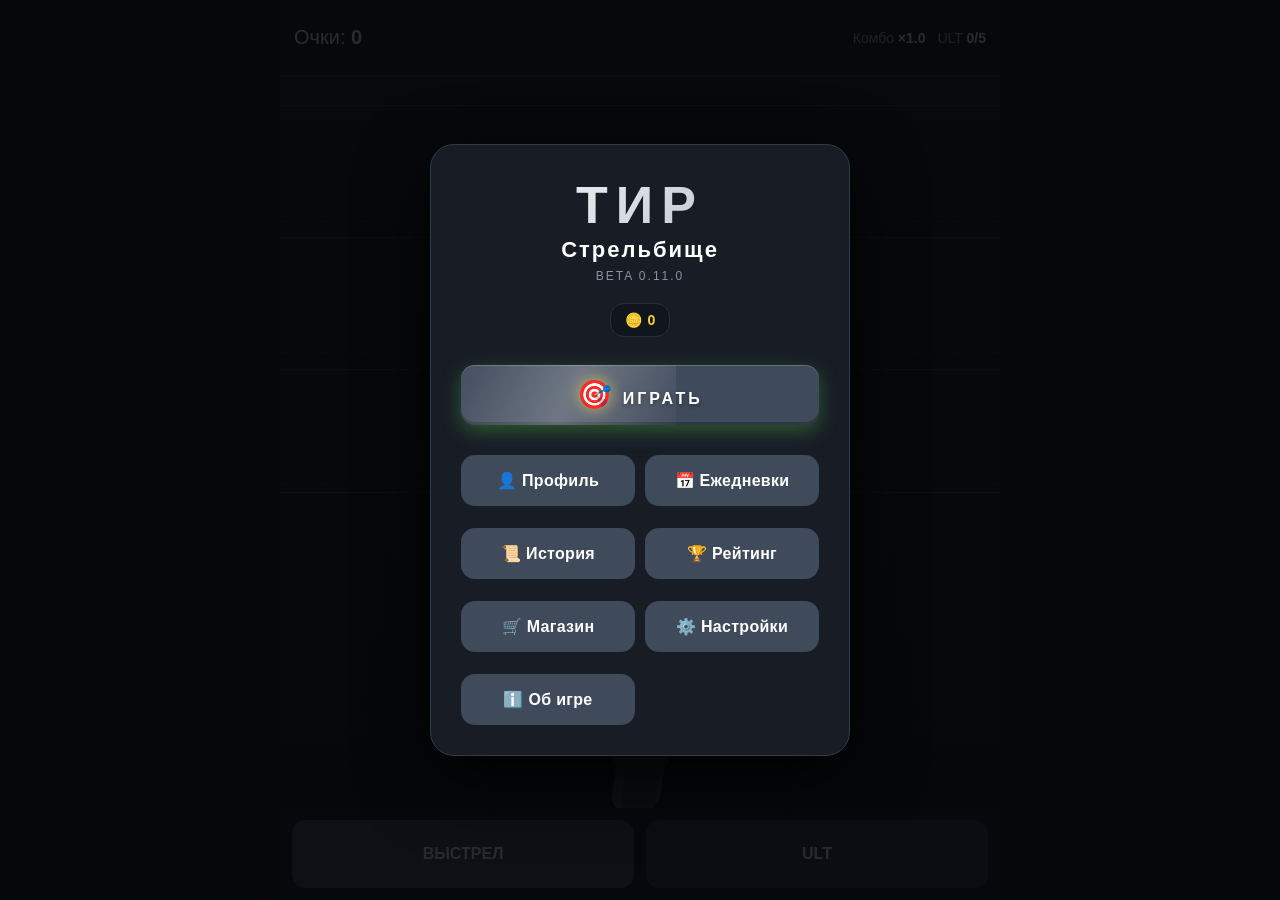
==== commit 3d9033ab: "update0.11" ====
--- a/Shooting-range-from-PaW31tm-main/index.html
+++ b/Shooting-range-from-PaW31tm-main/index.html
@@ -3,7 +3,7 @@
 <head>
 <meta charset="utf-8">
 <meta name="viewport" content="width=device-width,initial-scale=1,maximum-scale=1,user-scalable=no,viewport-fit=cover">
-<title>Тир — BETA 0.10.0</title>
+<title>Тир — BETA 0.11.0</title>
 <script src="https://telegram.org/js/telegram-web-app.js"></script>
 
 <link rel="stylesheet" href="style.css">
@@ -14,33 +14,42 @@
 <link rel="stylesheet" href="styles/rating.css">
 <link rel="stylesheet" href="styles/history.css">
 <link rel="stylesheet" href="styles/setting.css">
+<link rel="stylesheet" href="styles/profile.css">
+<link rel="stylesheet" href="styles/daily.css">
+<link rel="stylesheet" href="styles/achievements.css">
 <link rel="stylesheet" href="styles/about.css">
 <link rel="stylesheet" href="styles/end-screen.css">
+<link rel="stylesheet" href="styles/ult.css">
 
 <link rel="stylesheet" href="skins/default.css">
 <link rel="stylesheet" href="skins/neon.css">
 <link rel="stylesheet" href="skins/star.css">
 <link rel="stylesheet" href="skins/china.css">
 <link rel="stylesheet" href="skins/target-neon.css">
+<link rel="stylesheet" href="skins/target-halloween.css">
 <link rel="stylesheet" href="skins/akc74m.css">
+<link rel="stylesheet" href="skins/halloween.css">
 <link rel="stylesheet" href="skins/bg-star.css">
 <link rel="stylesheet" href="skins/bg-aurora.css">
 <link rel="stylesheet" href="skins/bg-nightcity.css">
 <link rel="stylesheet" href="skins/bg-china.css">
 <link rel="stylesheet" href="skins/bg-sunset.css">
+<link rel="stylesheet" href="skins/bg-halloween.css">
 <link rel="stylesheet" href="skins/skins.css">
+
+<link rel="stylesheet" href="weapons/weapon.shotgun.css">
+
 </head>
 <body data-bg="dark">
 <div id="app">
 
-  <!-- ═══════════════ ИГРА ═══════════════ -->
   <header class="top">
     <div class="score">Очки: <b id="score">0</b></div>
     <div class="stats">
       <span id="comboBlock">Комбо <b id="combo">×1.0</b></span>
       <span id="ultBlock">ULT <b id="ult">0/5</b></span>
       <span id="missesBlock" class="hidden">Промахи <b id="misses">0/8</b></span>
-      <span class="coins">🪙 <b id="coins">0</b></span>
+      
     </div>
   </header>
 
@@ -59,8 +68,8 @@
         <div class="rifle-stock"></div>
         <div class="rifle-grip"></div>
         <div class="rifle-receiver">
-  <div class="rifle-bolt-handle"></div>
-</div>
+          <div class="rifle-bolt-handle"></div>
+        </div>
         <div class="rifle-barrel"></div>
         <div class="rifle-front-sight"></div>
         <div class="rifle-rear-sight"></div>
@@ -71,15 +80,15 @@
     <div id="muzzleFlash"></div>
     <div id="message"></div>
     <div id="ncScene">
-  <div class="nc-lane nc-a"></div>
-  <div class="nc-lane nc-b"></div>
-  <div class="nc-lane nc-c"></div>
-  <div class="nc-lane nc-d"></div>
-</div>
-<div id="auroraSnow">
-  <div class="snow-layer snow-a"></div>
-  <div class="snow-layer snow-b"></div>
-</div>
+      <div class="nc-lane nc-a"></div>
+      <div class="nc-lane nc-b"></div>
+      <div class="nc-lane nc-c"></div>
+      <div class="nc-lane nc-d"></div>
+    </div>
+    <div id="auroraSnow">
+      <div class="snow-layer snow-a"></div>
+      <div class="snow-layer snow-b"></div>
+    </div>
   </main>
 
   <footer class="controls">
@@ -87,7 +96,6 @@
     <button id="ultimate">ULT</button>
   </footer>
 
-  <!-- ═══════════════ ЭКРАН ФИНИША ═══════════════ -->
   <section id="endScreen" class="overlay hidden">
     <div class="menu-card">
       <img id="catwifeImage" class="catwife hidden" src="images/catwife.png" alt="">
@@ -101,99 +109,89 @@
     </div>
   </section>
 
-<!-- ═══════════ СТОП. НЕ УДАЛЯЙ. ВСТАВЬ ЧАСТЬ 2 НИЖЕ ═══════════ -->
-
-<!-- ═══════════════ ГЛАВНОЕ МЕНЮ ═══════════════ -->
-<section id="screenMain" class="overlay">
-  <div class="menu-card">
-    <div class="logo-mark">ТИР</div>
-    <h1>Стрельбище</h1>
-    <p class="beta">BETA 0.10.0</p>
-
-    <div class="menu-coins">🪙 <span id="menuCoins">0</span></div>
-
-    <button id="playBtn" class="menu-play">
-      <span class="menu-play-icon">🎯</span>
-      <span class="menu-play-text">ИГРАТЬ</span>
-    </button>
-
-    <div class="menu-grid">
-      <button id="profileBtn"  class="menu-btn">👤 Профиль</button>
-      <button id="historyBtn"  class="menu-btn">📜 История</button>
-      <button id="ratingBtn"   class="menu-btn">🏆 Рейтинг</button>
-      <button id="shopBtn"     class="menu-btn">🛒 Магазин</button>
-      <button id="settingsBtn" class="menu-btn">⚙️ Настройки</button>
-      <button id="aboutBtn"    class="menu-btn">ℹ️ Об игре</button>
-    </div>
-  </div>
-</section>
-
-<!-- ═══════════════ ПОДГОТОВКА К ЗАБЕГУ ═══════════════ -->
-<section id="screenPreGame" class="overlay hidden">
-  <div class="menu-card">
-    <h2 class="pregame-title">Подготовка к забегу</h2>
-    <p class="beta">Настрой забег перед стартом</p>
-
-    <div class="setting-block">
-      <h3>🎮 Режим</h3>
-      <div class="pregame-modes">
-        <button class="mode-tab active" data-mode="normal">Обычный</button>
-        <button class="mode-tab" data-mode="infinite" id="modeInfiniteTab">♾ Бесконечный</button>
-      </div>
-      <p class="pregame-hint" id="modeHint">Цель — 10 000 очков. Победа открывает бесконечный режим.</p>
-    </div>
-
-    <div class="setting">
-      <span>🎯 Лазерный указатель<br><small>−35% к очкам при включении</small></span>
-      <button id="laserToggle" class="toggle off">ВЫКЛ</button>
-    </div>
-    
-    <!-- ═══ УЛЬТА ═══ -->
-<div class="setting-block">
-  <h3>⚡ Ульта</h3>
-  <div class="ult-tabs">
-    <button class="ult-tab active" data-ult="classic">
-      <span class="ult-icon">⚡</span>
-      <span class="ult-name">Classic</span>
-    </button>
-    <button class="ult-tab locked" data-ult="laser">
-      <span class="ult-icon">🎯</span>
-      <span class="ult-name">Лазер</span>
-      <span class="ult-lock">🔒</span>
-    </button>
-    <button class="ult-tab locked" data-ult="MLRS">
-      <span class="ult-icon">🚀</span>
-      <span class="ult-name">МЛРС</span>
-      <span class="ult-lock">🔒</span>
-    </button>
-  </div>
-  <p class="pregame-hint" id="ultHint">Стандартный залп ×3. Доступна всем.</p>
-</div>
-
-<!-- ═══ БОССЫ / ЕЖЕДНЕВКА ═══ -->
+  <section id="screenMain" class="overlay">
+    <div class="menu-card">
+      <div class="logo-mark">ТИР</div>
+      <h1>Стрельбище</h1>
+      <p class="beta">BETA 0.11.0</p>
+
+      <div class="menu-coins">🪙 <span id="menuCoins">0</span></div>
+
+      <button id="playBtn" class="menu-play">
+        <span class="menu-play-icon">🎯</span>
+        <span class="menu-play-text">ИГРАТЬ</span>
+      </button>
+
+      <div class="menu-grid">
+  <button id="profileBtn"  class="menu-btn">👤 Профиль</button>
+  <button id="dailyBtn"    class="menu-btn">📅 Ежедневки</button>
+  <button id="historyBtn"  class="menu-btn">📜 История</button>
+  <button id="ratingBtn"   class="menu-btn">🏆 Рейтинг</button>
+  <button id="shopBtn"     class="menu-btn">🛒 Магазин</button>
+  <button id="settingsBtn" class="menu-btn">⚙️ Настройки</button>
+  <button id="aboutBtn"    class="menu-btn">ℹ️ Об игре</button>
+</div>
+    </div>
+  </section>
+
+  <section id="screenPreGame" class="overlay hidden">
+    <div class="menu-card">
+      <h2 class="pregame-title">Подготовка к забегу</h2>
+      <p class="beta">Настрой забег перед стартом</p>
+
+      <div class="setting-block">
+        <h3>🎮 Режим</h3>
+        <div class="pregame-modes">
+          <button class="mode-tab active" data-mode="normal">Обычный</button>
+          <button class="mode-tab" data-mode="infinite" id="modeInfiniteTab">♾ Бесконечный</button>
+        </div>
+        <p class="pregame-hint" id="modeHint">Цель — 10 000 очков. Победа открывает бесконечный режим.</p>
+      </div>
+
+      <div class="setting">
+        <span>🎯 Лазерный указатель<br><small>−35% к очкам при включении</small></span>
+        <button id="laserToggle" class="toggle off">ВЫКЛ</button>
+      </div>
+
+      <div class="setting-block">
+        <h3>⚡ Ульта</h3>
+        <div class="ult-tabs">
+          <button class="ult-tab active" data-ult="classic">
+            <span class="ult-icon">⚡</span>
+            <span class="ult-name">Classic</span>
+          </button>
+          <button class="ult-tab locked" data-ult="laser">
+            <span class="ult-icon">🎯</span>
+            <span class="ult-name">Лазер</span>
+            <span class="ult-lock">🔒</span>
+          </button>
+          <button class="ult-tab locked" data-ult="MLRS">
+            <span class="ult-icon">🚀</span>
+            <span class="ult-name">МЛРС</span>
+            <span class="ult-lock">🔒</span>
+          </button>
+        </div>
+        <p class="pregame-hint" id="ultHint">Стандартный залп ×3. Доступна всем.</p>
+      </div>
+
+      <!-- ═══ БОССЫ ═══ -->
 <div class="pregame-extras">
-  <button class="pregame-extra" id="bossBtn" disabled>
+  <button class="pregame-extra" id="bossBtn" disabled style="grid-column: 1 / -1;">
     <span class="pregame-extra-icon">👹</span>
     <span class="pregame-extra-name">Боссы</span>
     <span class="pregame-extra-lock">🔒 0.13.0</span>
   </button>
-  <button class="pregame-extra" id="dailyBtn" disabled>
-    <span class="pregame-extra-icon">📅</span>
-    <span class="pregame-extra-name">Ежедневка</span>
-    <span class="pregame-extra-lock">🔒 0.11.0</span>
-  </button>
-</div>
-
-    <button id="startRunBtn" class="menu-play" style="margin-top:18px">
-      <span class="menu-play-icon">▶</span>
-      <span class="menu-play-text">НАЧАТЬ ЗАБЕГ</span>
-    </button>
-
-    <button id="backFromPreGame" class="secondary" style="margin-top:12px">← НАЗАД</button>
-  </div>
-</section>
-
-  <!-- ═══════════════ НАСТРОЙКИ ═══════════════ -->
+</div>
+
+      <button id="startRunBtn" class="menu-play" style="margin-top:18px">
+        <span class="menu-play-icon">▶</span>
+        <span class="menu-play-text">НАЧАТЬ ЗАБЕГ</span>
+      </button>
+
+      <button id="backFromPreGame" class="secondary" style="margin-top:12px">← НАЗАД</button>
+    </div>
+  </section>
+
   <section id="screenSettings" class="overlay hidden">
     <div class="menu-card">
       <h2 class="settings-title">⚙️ Настройки</h2>
@@ -209,26 +207,35 @@
       <div class="setting-block">
         <h3>🎨 Фон</h3>
         <div class="bg-row">
-  <button class="bg-btn color-dark" data-bg="dark">Тёмный</button>
-  <button class="bg-btn color-black" data-bg="black">Чёрный</button>
-  <button class="bg-btn color-gray" data-bg="gray">Серый</button>
-  <button class="bg-btn color-light" data-bg="light">Светлый</button>
-  <button class="bg-btn color-confetti hidden" id="bgConfettiBtn" data-bg="confetti">🌸 Конфети</button>
-  <button class="bg-btn hidden" id="bgStarBtn" data-bg="star" style="background:linear-gradient(135deg,#0a0a1f,#5a3c9a);color:#fff">🌟 Космос</button>
-  <button class="bg-btn hidden" id="bgChinaBtn" data-bg="china" style="background:linear-gradient(135deg,#de2910,#a01008);color:#ffde00">🚩 Китай</button>
-  <button class="bg-btn hidden" id="bgSunsetBtn" data-bg="sunset" style="background:linear-gradient(135deg,#ff8c42,#c4384a);color:#fff">🌅 Закат</button>
-
-  <button class="bg-btn bg-btn-wide hidden" id="bgAuroraBtn" data-bg="aurora">
-    <span class="bg-name">🌌 Аврора</span>
-    <span class="bg-snow" id="auroraSnowToggle">❄ Снег ВЫКЛ</span>
-  </button>
-
-  <button class="bg-btn hidden" id="bgNightcityBtn" data-bg="nightcity" style="background:linear-gradient(135deg,#0a0c1a,#ffd23c);color:#fff">🌃 Ночной город</button> </div>
+          <button class="bg-btn color-dark" data-bg="dark">Тёмный</button>
+          <button class="bg-btn color-black" data-bg="black">Чёрный</button>
+          <button class="bg-btn color-gray" data-bg="gray">Серый</button>
+          <button class="bg-btn color-light" data-bg="light">Светлый</button>
+          <button class="bg-btn color-confetti hidden" id="bgConfettiBtn" data-bg="confetti">🌸 Конфети</button>
+          <button class="bg-btn hidden" id="bgStarBtn" data-bg="star" style="background:linear-gradient(135deg,#0a0a1f,#5a3c9a);color:#fff">🌟 Космос</button>
+          <button class="bg-btn hidden" id="bgChinaBtn" data-bg="china" style="background:linear-gradient(135deg,#de2910,#a01008);color:#ffde00">🚩 Китай</button>
+          <button class="bg-btn hidden" id="bgSunsetBtn" data-bg="sunset" style="background:linear-gradient(135deg,#ff8c42,#c4384a);color:#fff">🌅 Закат</button>
+
+          <button class="bg-btn bg-btn-wide hidden" id="bgAuroraBtn" data-bg="aurora">
+            <span class="bg-name">🌌 Аврора</span>
+            <span class="bg-snow" id="auroraSnowToggle">❄ Снег ВЫКЛ</span>
+          </button>
+
+          <button class="bg-btn hidden" id="bgNightcityBtn" data-bg="nightcity" style="background:linear-gradient(135deg,#0a0c1a,#ffd23c);color:#fff">🌃 Ночной город</button>
+          
+          <button class="bg-btn hidden" id="bgHalloweenBtn" data-bg="halloween" style="background:linear-gradient(135deg,#1a0a2a,#ff8020);color:#fff">🎃 Хэллоуин</button>
+          
+        </div>
+      </div>
+
+      <div class="setting">
+        <span>📊 Счётчик FPS<br><small>Для отладки — реальный FPS раз в секунду</small></span>
+        <button class="toggle off" data-fps-toggle>ВЫКЛ</button>
       </div>
       
       <div class="setting">
-  <span>📊 Счётчик FPS<br><small>Для отладки — реальный FPS раз в секунду</small></span>
-  <button class="toggle off" data-fps-toggle>ВЫКЛ</button>
+  <span>🎬 Пропускать катсцены<br><small>Ульты МЛРС и другие анимации</small></span>
+  <button class="toggle off" data-cutscene-toggle>ВЫКЛ</button>
 </div>
 
       <button id="promoBtn" class="promo-btn">🎁 ПРОМОКОД</button>
@@ -239,17 +246,15 @@
     </div>
   </section>
 
-  <!-- ═══════════════ ОБ ИГРЕ ═══════════════ -->
   <section id="screenAbout" class="overlay hidden">
     <div class="menu-card">
       <h1>О игре</h1>
-      <p class="beta">BETA 0.10.0</p>
+      <p class="beta">BETA 0.11.0</p>
       <p>Тир / Стрельбище — браузерная игра на чистом HTML/CSS/JS</p>
       <button id="backFromAbout" class="secondary">← НАЗАД</button>
     </div>
   </section>
 
-  <!-- ═══════════════ ИСТОРИЯ ═══════════════ -->
   <section id="screenHistory" class="overlay hidden">
     <div class="menu-card">
       <h1>📜 История</h1>
@@ -259,7 +264,6 @@
     </div>
   </section>
 
-  <!-- ═══════════════ РЕЙТИНГ ═══════════════ -->
   <section id="screenRating" class="overlay hidden">
     <div class="menu-card">
       <h1>🏆 Рейтинг</h1>
@@ -269,7 +273,6 @@
     </div>
   </section>
 
-  <!-- ═══════════════ МАГАЗИН ═══════════════ -->
   <section id="screenShop" class="overlay hidden">
     <div class="menu-card">
       <h1>🛒 Магазин</h1>
@@ -305,59 +308,202 @@
     </div>
   </section>
 
-  <!-- ═══════════════ МОДАЛКА ПРОМОКОДА ═══════════════ -->
   <section id="promoModal" class="overlay hidden">
     <div class="menu-card">
       <h1>🎁 Промокод</h1>
       <p class="beta">Введи код и получи награду</p>
-
       <input type="text" id="promoInput" class="promo-input" placeholder="НАПРИМЕР: NYASHA2026" maxlength="32" autocomplete="off">
-
       <button id="promoSubmit" class="primary">АКТИВИРОВАТЬ</button>
       <button id="promoClose" class="secondary">← НАЗАД</button>
-
       <div id="promoResult" class="promo-result hidden"></div>
     </div>
   </section>
-  
-  <!-- ═══════════════ МОДАЛКА ОБРАТНОЙ СВЯЗИ ═══════════════ -->
-<section id="feedbackModal" class="overlay hidden">
+
+  <section id="feedbackModal" class="overlay hidden">
+    <div class="menu-card">
+      <h1>💬 Обратная связь</h1>
+      <p class="beta">Опиши проблему, баг или предложение</p>
+      <textarea id="feedbackInput" class="feedback-input" placeholder="Например: нашёл баг..." maxlength="2000"></textarea>
+      <div class="feedback-counter"><span id="feedbackCount">0</span> / 2000</div>
+      <button id="feedbackSubmit" class="primary">ОТПРАВИТЬ</button>
+      <button id="feedbackClose" class="secondary">← ОТМЕНА</button>
+      <div id="feedbackResult" class="feedback-result hidden"></div>
+    </div>
+  </section>
+
+  <section id="pauseScreen" class="overlay hidden">
+    <div class="menu-card">
+      <h1>⏸ Пауза</h1>
+      <p class="beta">Игра заморожена</p>
+
+      <div class="setting-block">
+        <h3>🔊 Звук</h3>
+        <div class="vol-row">
+          <input type="range" id="pauseVolSlider" min="0" max="100" value="70">
+          <span class="vol-val" id="pauseVolVal">70%</span>
+        </div>
+      </div>
+
+      <div class="setting">
+        <span>📊 Счётчик FPS</span>
+        <button class="toggle off" data-fps-toggle>ВЫКЛ</button>
+      </div>
+      
+      <div class="setting">
+  <span>🎬 Пропускать катсцены</span>
+  <button class="toggle off" data-cutscene-toggle>ВЫКЛ</button>
+</div>
+
+      <button id="pauseResume">ПРОДОЛЖИТЬ</button>
+      <button id="pauseExit" class="secondary">ВЫЙТИ В МЕНЮ</button>
+    </div>
+  </section>
+  <!-- ═══════════════ ПРОФИЛЬ ═══════════════ -->
+<section id="screenProfile" class="overlay hidden">
+  <div class="menu-card profile-card">
+
+    <!-- Шапка профиля -->
+    <div class="profile-header">
+      <div class="profile-avatar" id="profileAvatar">
+        <span class="profile-avatar-icon" id="profileAvatarIcon">👤</span>
+      </div>
+      <div class="profile-info">
+        <div class="profile-name" id="profileName">Загрузка...</div>
+        <div class="profile-uid">uid: <span id="profileUid">...</span></div>
+        <div class="profile-reg">рег: <span id="profileReg">...</span></div>
+      </div>
+    </div>
+
+    <!-- Метрики -->
+    <div class="profile-stats">
+      <div class="profile-stat">
+        <div class="profile-stat-label">Забегов всего</div>
+        <div class="profile-stat-value" id="profRuns">0</div>
+      </div>
+      <div class="profile-stat">
+        <div class="profile-stat-label">Монет всего</div>
+        <div class="profile-stat-value" id="profCoins">0</div>
+      </div>
+      <div class="profile-stat">
+        <div class="profile-stat-label">Лучший результат</div>
+        <div class="profile-stat-value" id="profBest">0</div>
+      </div>
+      <div class="profile-stat">
+        <div class="profile-stat-label">Лучшее комбо</div>
+        <div class="profile-stat-value" id="profCombo">×1.0</div>
+      </div>
+      <div class="profile-stat">
+        <div class="profile-stat-label">Прокручено рулетку</div>
+        <div class="profile-stat-value" id="profSpins">0</div>
+      </div>
+      <div class="profile-stat">
+        <div class="profile-stat-label">Лучший приз в рулетке</div>
+        <div class="profile-stat-value" id="profBestPrize">—</div>
+      </div>
+    </div>
+
+    <!-- Кнопки -->
+    <button id="achievementsBtn" class="menu-btn profile-btn-full">🏆 Достижения</button>
+<button id="profileSettingsBtn" class="menu-btn profile-btn-full">⚙️ Настройки профиля</button>
+<button id="profileShareBtn" class="menu-btn profile-btn-full">🔗 Поделиться профилем</button>
+<button id="backFromProfile" class="secondary" style="margin-top:12px">← НАЗАД</button>
+  </div>
+</section>
+
+<!-- ═══════════════ НАСТРОЙКИ ПРОФИЛЯ ═══════════════ -->
+<section id="screenProfileSettings" class="overlay hidden">
   <div class="menu-card">
-    <h1>💬 Обратная связь</h1>
-    <p class="beta">Опиши проблему, баг или предложение</p>
-
-    <textarea id="feedbackInput" class="feedback-input" placeholder="Например: нашёл баг — при выборе скина сбрасывается фон..." maxlength="2000"></textarea>
-
-    <div class="feedback-counter"><span id="feedbackCount">0</span> / 2000</div>
-
-    <button id="feedbackSubmit" class="primary">ОТПРАВИТЬ</button>
-    <button id="feedbackClose" class="secondary">← ОТМЕНА</button>
-
-    <div id="feedbackResult" class="feedback-result hidden"></div>
-  </div>
-</section>
-
-<!-- ═══════════════ ПАУЗА ═══════════════ -->
-<section id="pauseScreen" class="overlay hidden">
-  <div class="menu-card">
-    <h1>⏸ Пауза</h1>
-    <p class="beta">Игра заморожена</p>
-
-    <div class="setting-block">
-      <h3>🔊 Звук</h3>
-      <div class="vol-row">
-        <input type="range" id="pauseVolSlider" min="0" max="100" value="70">
-        <span class="vol-val" id="pauseVolVal">70%</span>
-      </div>
-    </div>
-    
-    <div class="setting">
-  <span>📊 Счётчик FPS</span>
-  <button class="toggle off" data-fps-toggle>ВЫКЛ</button>
-</div>
-
-    <button id="pauseResume">ПРОДОЛЖИТЬ</button>
-    <button id="pauseExit" class="secondary">ВЫЙТИ В МЕНЮ</button>
+    <h2 class="settings-title">⚙️ Настройки профиля</h2>
+
+    <button class="menu-btn profile-btn-full" id="changeAvatarBtn">🖼 Сменить аватарку</button>
+    <button class="menu-btn profile-btn-full" id="changeNameBtn">✏️ Сменить имя</button>
+    <button class="menu-btn profile-btn-full" id="changeBgBtn">🎨 Сменить фон профиля</button>
+    <button class="menu-btn profile-btn-full" id="changeFrameBtn">🔲 Сменить рамку</button>
+
+    <div class="profile-name-cooldown hidden" id="nameCooldown"></div>
+
+    <button id="backFromProfileSettings" class="secondary" style="margin-top:20px">← НАЗАД</button>
+  </div>
+</section>
+
+<!-- ═══════════════ ЕЖЕДНЕВКИ ═══════════════ -->
+<section id="screenDaily" class="overlay hidden">
+  <div class="menu-card daily-card">
+    <h2 class="settings-title">📅 Ежедневные задания</h2>
+    <p class="beta">3 задания на сегодня · обновление каждый день</p>
+
+    <div id="dailyList" class="daily-list"></div>
+
+    <div id="dailyBonus" class="daily-bonus hidden">
+      🎉 Все задания выполнены!
+    </div>
+
+    <button id="backFromDaily" class="secondary" style="margin-top:20px">← НАЗАД</button>
+  </div>
+</section>
+
+<!-- ═══════════════ ДОСТИЖЕНИЯ ═══════════════ -->
+<section id="screenAchievements" class="overlay hidden">
+  <div class="menu-card ach-card">
+    <h2 class="settings-title">🏆 Достижения</h2>
+    <p class="beta">
+      Открыто: <b id="achCount">0 / 0</b> ·
+      Незабранных: <b id="achUnclaimed" style="color:#ffd23c">0</b>
+    </p>
+
+    <div class="ach-filter-row">
+  <button class="ach-filter-btn" id="achFilterBtn">
+    <span class="ach-filter-icon">🔍</span>
+    <span class="ach-filter-label" id="achFilterLabel">Все</span>
+    <span class="ach-filter-arrow">▼</span>
+  </button>
+  <button class="ach-reset-btn hidden" id="achResetBtn" title="Сбросить">✕</button>
+</div>
+
+<div class="ach-filter-menu hidden" id="achFilterMenu">
+  <button class="ach-filter-item active" data-cat="all">Все</button>
+  <button class="ach-filter-item" data-cat="general">🎯 Основные</button>
+  <button class="ach-filter-item" data-cat="win">🏆 Победы</button>
+  <button class="ach-filter-item" data-cat="combo">🔥 Комбо</button>
+  <button class="ach-filter-item" data-cat="score">💯 Очки</button>
+  <button class="ach-filter-item" data-cat="ult">⚡ Ульты</button>
+  <button class="ach-filter-item" data-cat="targets">🎯 Мишени</button>
+  <button class="ach-filter-item" data-cat="shop">🛒 Магазин</button>
+  <button class="ach-filter-item" data-cat="spin">🎰 Рулетка</button>
+  <button class="ach-filter-item" data-cat="boss">💀 Боссы</button>
+  <button class="ach-filter-item" data-cat="daily">📅 Заходы</button>
+</div>
+
+    <div id="achList" class="ach-list"></div>
+
+    <button id="backFromAch" class="secondary" style="margin-top:20px">← НАЗАД</button>
+  </div>
+</section>
+
+<!-- ═══════════════ ВЫБОР АВАТАРКИ ═══════════════ -->
+<section id="avatarPicker" class="overlay hidden">
+  <div class="menu-card picker-card">
+    <h2 class="picker-title">🖼 Выбери аватарку</h2>
+    <div class="picker-grid" id="avatarGrid"></div>
+    <button id="avatarPickerClose" class="secondary" style="margin-top:16px">← НАЗАД</button>
+  </div>
+</section>
+
+<!-- ═══════════════ ВЫБОР ФОНА ПРОФИЛЯ ═══════════════ -->
+<section id="bgPicker" class="overlay hidden">
+  <div class="menu-card picker-card">
+    <h2 class="picker-title">🎨 Выбери фон профиля</h2>
+    <div class="picker-grid" id="bgGrid"></div>
+    <button id="bgPickerClose" class="secondary" style="margin-top:16px">← НАЗАД</button>
+  </div>
+</section>
+
+<!-- ═══════════════ ВЫБОР РАМКИ ═══════════════ -->
+<section id="framePicker" class="overlay hidden">
+  <div class="menu-card picker-card">
+    <h2 class="picker-title">🔲 Выбери рамку</h2>
+    <div class="picker-grid" id="frameGrid"></div>
+    <button id="framePickerClose" class="secondary" style="margin-top:16px">← НАЗАД</button>
   </div>
 </section>
 
@@ -366,19 +512,30 @@
 <!-- ═══════════════ СКРИПТЫ ═══════════════ -->
 <script src="js/storage.js"></script>
 <script src="js/api.js"></script>
+
+<script src="js/weapons/weapons.js"></script>
+<script src="js/weapons/weapon.shotgun.js"></script>
+
 <script src="js/skins.js"></script>
 <script src="js/sync.js"></script>
 <script src="js/fps.js"></script>
 <script src="js/game.js"></script>
-<link rel="stylesheet" href="styles/ult.css">
 <script src="js/ult.laser.js"></script>
+<script src="js/ult.mlrs.js"></script>
 <script src="js/ui/menu.js"></script>
 <script src="js/ui/shop.js"></script>
 <script src="js/ui/roulette.js"></script>
 <script src="js/ui/rating.js"></script>
 <script src="js/ui/history.js"></script>
 <script src="js/ui/setting.js"></script>
+<script src="js/ui/profile.js"></script>
+<script src="js/ui/daily.js"></script>
+<script src="js/ui/achievements.js"></script>
 <script src="js/ui/about.js"></script>
+
+
+
+<!-- Скрытие Авроры до покупки -->
 <script>
 document.addEventListener('DOMContentLoaded', function(){
   var btn = document.getElementById('bgAuroraBtn');
@@ -388,5 +545,9 @@
   if (!owned) btn.classList.add('hidden');
 });
 </script>
+
+<!-- ═══ ОВЕРЛЕЙ КАТСЦЕНЫ ═══ -->
+<div id="cutsceneOverlay" class="hidden"></div>
+
 </body>
 </html>
--- a/Shooting-range-from-PaW31tm-main/style.css
+++ b/Shooting-range-from-PaW31tm-main/style.css
@@ -438,15 +438,19 @@
   background:#11161e;
   z-index:10;
 }
-.controls button{
-  flex:1;
-  border:0;
-  color:#fff;
-  font-weight:800;
-  font-size:16px;
-  border-radius:14px;
-  background:#303846;
-  cursor:pointer;
+.controls button {
+  flex: 1;
+  border: 0;
+  color: #fff;
+  font-weight: 800;
+  font-size: 16px;
+  border-radius: 14px;
+  background: #303846;
+  cursor: pointer;
+  touch-action: manipulation;
+  user-select: none;
+  -webkit-user-select: none;
+  -webkit-tap-highlight-color: transparent;
 }
 .controls button:first-child{background:#414c5d}
 .controls button:active{transform:scale(.98)}
@@ -465,23 +469,26 @@
   padding:24px;
   z-index:40;
   overflow-y:auto;
+  overflow-x:hidden;
   overscroll-behavior:contain;
   -webkit-overflow-scrolling:touch;
   touch-action:pan-y;
 }
 
-.menu-card {
-  width: min(420px, 92vw);
-  padding: 30px;
-  border-radius: 24px;
-  background: #171c25;
-  border: 1px solid #333b48;
-  text-align: center;
-  box-shadow: 0 22px 70px #000;
-  color: #fff;
-  user-select: none;
-  -webkit-user-select: none;
-  -webkit-touch-callout: none;
+.menu-card{
+  width:min(420px,92vw);
+  padding:30px;
+  border-radius:24px;
+  background:#171c25;
+  border:1px solid #333b48;
+  text-align:center;
+  box-shadow:0 22px 70px #000;
+  color:#fff;
+  user-select:none;
+  -webkit-user-select:none;
+  -webkit-touch-callout:none;
+  max-width: 100%;
+  overflow-wrap: break-word;
 }
 
 .menu-card h1{margin:8px 0 4px}
@@ -752,5 +759,28 @@
 .bg-btn-wide .bg-snow.on{
   background: #4a7c3a;
   color: #fff;
-  box-shadow: 0 0 10px rgba(74,124,58,.6);
+  box-shadow: 0 0 10px rgba(74,124,58,.6);}
+
+#cutsceneOverlay{
+  position: fixed;
+  inset: 0;
+  z-index: 999;
+  background: #000;
+  overflow: hidden;
+}
+#cutsceneOverlay.hidden{ display: none !important; }
+#cutsceneOverlay .cutscene{
+  position: absolute;
+  inset: 0;
+  width: 100%;
+  height: 100%;
+}
+
+
+
+/*ВСЕГДА В КОНЦЕ!!*/
+
+html, body{
+  overflow-x: hidden;
+  max-width: 100vw;
 }
--- a/Shooting-range-from-PaW31tm-main/styles/shop.css
+++ b/Shooting-range-from-PaW31tm-main/styles/shop.css
@@ -711,4 +711,107 @@
   text-align: center;
   line-height: 1.3;
   letter-spacing: .2px;
-}+}
+
+/* ═══════════════════════════════════════════════════════════════
+   ХЭЛЛОУИН — ИКОНКИ ТОВАРОВ В МАГАЗИНЕ (4 штуки)
+   Вставить В КОНЕЦ styles/shop.css (после блока AKC-74M).
+   Стиль как у weapon-akc74m / target-tg_neon / background-bg_sunset:
+   SVG-маска силуэта + drop-shadow, мишень-кружок, мини-пейзаж.
+   ═══════════════════════════════════════════════════════════════ */
+
+/* ─── Дробовик: вертикальная двустволка, сталь + дерево ─── */
+.shop-preview.weapon-shotgun{
+  background: radial-gradient(circle at 50% 40%, #28303a 0%, #12161b 70%, #07090c 100%);
+  border-color: #7d8898;
+  box-shadow: inset 0 0 14px rgba(0,0,0,.85), 0 0 8px rgba(190,205,230,.22);
+  padding: 0;
+}
+.shop-preview.weapon-shotgun::before{
+  inset: 5% 0;
+  -webkit-mask: url("data:image/svg+xml,%3Csvg xmlns='http://www.w3.org/2000/svg' viewBox='0 0 60 100'%3E%3Cg fill='white'%3E %3Crect x='17.5' y='2' width='11.5' height='5' rx='1.5'/%3E%3Crect x='31' y='2' width='11.5' height='5' rx='1.5'/%3E %3Crect x='19' y='6' width='9' height='50'/%3E%3Crect x='32' y='6' width='9' height='50'/%3E %3Crect x='28' y='22' width='4' height='3'/%3E%3Crect x='28' y='38' width='4' height='3'/%3E %3Crect x='17' y='42' width='26' height='16' rx='3'/%3E %3Crect x='14' y='58' width='32' height='13' rx='3'/%3E%3Crect x='10.5' y='60' width='4' height='5' rx='1'/%3E%3Crect x='45.5' y='60' width='4' height='5' rx='1'/%3E %3Cpolygon points='23,71 37,71 38,80 45,94 45,99 15,99 15,94 22,80'/%3E %3C/g%3E%3Cpath d='M24 72 Q30 88 36 72' fill='none' stroke='white' stroke-width='2.2'/%3E%3C/svg%3E") center/contain no-repeat;
+  mask: url("data:image/svg+xml,%3Csvg xmlns='http://www.w3.org/2000/svg' viewBox='0 0 60 100'%3E%3Cg fill='white'%3E %3Crect x='17.5' y='2' width='11.5' height='5' rx='1.5'/%3E%3Crect x='31' y='2' width='11.5' height='5' rx='1.5'/%3E %3Crect x='19' y='6' width='9' height='50'/%3E%3Crect x='32' y='6' width='9' height='50'/%3E %3Crect x='28' y='22' width='4' height='3'/%3E%3Crect x='28' y='38' width='4' height='3'/%3E %3Crect x='17' y='42' width='26' height='16' rx='3'/%3E %3Crect x='14' y='58' width='32' height='13' rx='3'/%3E%3Crect x='10.5' y='60' width='4' height='5' rx='1'/%3E%3Crect x='45.5' y='60' width='4' height='5' rx='1'/%3E %3Cpolygon points='23,71 37,71 38,80 45,94 45,99 15,99 15,94 22,80'/%3E %3C/g%3E%3Cpath d='M24 72 Q30 88 36 72' fill='none' stroke='white' stroke-width='2.2'/%3E%3C/svg%3E") center/contain no-repeat;
+  background: linear-gradient(180deg,
+    #eef2f7 0%, #b5bfcc 50%, #8a94a2 58%,
+    #8a94a2 70%, #a8693a 72%, #7a4a24 88%, #55321a 100%);
+  filter: drop-shadow(0 0 2px rgba(255,255,255,.55)) drop-shadow(0 1px 2px rgba(0,0,0,.9));
+}
+
+/* ─── Костяное ружьё: ствол-кость, тёмный приклад, оранжевое свечение ─── */
+.shop-preview.weapon-halloween{
+  background: radial-gradient(circle at 50% 45%, #3a1a3a 0%, #1c0a22 70%, #0c0310 100%);
+  border-color: #ff8020;
+  box-shadow: inset 0 0 14px rgba(0,0,0,.8), 0 0 12px rgba(255,128,32,.7);
+  padding: 0;
+}
+.shop-preview.weapon-halloween::before{
+  inset: 14% 2%;
+  -webkit-mask: url("data:image/svg+xml,%3Csvg xmlns='http://www.w3.org/2000/svg' viewBox='0 0 100 50'%3E%3Cg fill='white'%3E%3Cpolygon points='0,20 16,17 16,30 0,33'/%3E%3Crect x='14' y='19' width='30' height='13'/%3E%3Cpolygon points='20,32 30,32 33,46 23,46'/%3E%3Cpolygon points='32,32 44,32 47,48 35,48'/%3E%3Crect x='42' y='21' width='32' height='9'/%3E%3Crect x='42' y='24' width='54' height='3'/%3E%3Crect x='90' y='21' width='10' height='8'/%3E%3Crect x='96' y='19' width='4' height='3'/%3E%3C/g%3E%3C/svg%3E") center/contain no-repeat;
+  mask: url("data:image/svg+xml,%3Csvg xmlns='http://www.w3.org/2000/svg' viewBox='0 0 100 50'%3E%3Cg fill='white'%3E%3Cpolygon points='0,20 16,17 16,30 0,33'/%3E%3Crect x='14' y='19' width='30' height='13'/%3E%3Cpolygon points='20,32 30,32 33,46 23,46'/%3E%3Cpolygon points='32,32 44,32 47,48 35,48'/%3E%3Crect x='42' y='21' width='32' height='9'/%3E%3Crect x='42' y='24' width='54' height='3'/%3E%3Crect x='90' y='21' width='10' height='8'/%3E%3Crect x='96' y='19' width='4' height='3'/%3E%3C/g%3E%3C/svg%3E") center/contain no-repeat;
+  /* слева направо: приклад (дерево) → корпус (фиолет) → ствол (кость) */
+  background: linear-gradient(90deg,
+    #a8693a 0%, #7a4a24 28%,
+    #7a3aa8 31%, #5a2a88 43%,
+    #f2e9cc 46%, #fffaea 62%, #d8cca4 100%);
+  filter: drop-shadow(0 0 3px rgba(255,150,50,.85)) drop-shadow(0 0 7px rgba(255,110,20,.5));
+}
+/* Тлеющее дуло */
+.shop-preview.weapon-halloween::after{
+  content: "";
+  position: absolute;
+  left: 79%;
+  top: 41%;
+  width: 11px;
+  height: 11px;
+  border-radius: 50%;
+  background: radial-gradient(circle, #fff0c0 0%, #ffa030 45%, rgba(255,100,20,0) 100%);
+  box-shadow: 0 0 8px rgba(255,140,40,.95);
+  pointer-events: none;
+}
+
+/* ─── Мишень «Тыквы»: круглая тыква со светящимся лицом ─── */
+.shop-preview.target-tg_halloween{
+  background: url("data:image/svg+xml,%3Csvg xmlns='http://www.w3.org/2000/svg' viewBox='0 0 100 100'%3E%3Cdefs%3E%3CradialGradient id='p' cx='.5' cy='.45' r='.6'%3E%3Cstop offset='0' stop-color='%23ffb94a'/%3E%3Cstop offset='.55' stop-color='%23ff7a12'/%3E%3Cstop offset='1' stop-color='%23b33b06'/%3E%3C/radialGradient%3E%3C/defs%3E %3Ccircle cx='50' cy='50' r='50' fill='url(%23p)'/%3E %3Cg fill='none' stroke='%238a2c04' stroke-width='2.4' opacity='.45' stroke-linecap='round'%3E%3Cpath d='M50 2 C34 22 34 78 50 98'/%3E%3Cpath d='M50 2 C66 22 66 78 50 98'/%3E%3Cpath d='M50 2 C20 24 20 76 50 98'/%3E%3Cpath d='M50 2 C80 24 80 76 50 98'/%3E%3C/g%3E %3Cpath d='M46 3 C48 -2 54 -2 56 3 L54 9 L48 9Z' fill='%234a7a1c'/%3E %3Cg fill='%232a0800' stroke='%23ffd23a' stroke-width='2.4' stroke-linejoin='round'%3E%3Cpath d='M20 36 L43 41 L29 55Z'/%3E%3Cpath d='M80 36 L57 41 L71 55Z'/%3E%3Cpath d='M50 50 L44 62 L56 62Z'/%3E%3Cpath d='M20 64 Q50 94 80 64 L72 62 L65 72 L58 63 L50 76 L42 63 L35 72 L28 62Z'/%3E%3C/g%3E%3C/svg%3E") center/100% 100% no-repeat;
+  border-radius: 50%;
+  border: none;
+  box-shadow: 0 0 0 2px #1a0500, 0 0 12px rgba(255,128,32,.85);
+  animation: hwShopPumpkin 2s ease-in-out infinite alternate;
+}
+@keyframes hwShopPumpkin{
+  0%  { box-shadow: 0 0 0 2px #1a0500, 0 0 8px rgba(255,128,32,.6); }
+  100%{ box-shadow: 0 0 0 2px #1a0500, 0 0 16px rgba(255,150,40,1), 0 0 26px rgba(255,100,0,.5); }
+}
+
+/* ─── Фон «Хэллоуин»: луна справа сверху, 2 мыши, туман внизу ─── */
+.shop-preview.background-bg_halloween{
+  background:
+    radial-gradient(circle 11px at 72% 27%, #ffe6a8 0%, #ffb04a 62%, #ee7316 96%, rgba(238,115,22,0) 100%),
+    radial-gradient(circle 28px at 72% 27%, rgba(255,150,50,.45) 0%, rgba(255,120,40,.12) 60%, transparent 100%),
+    radial-gradient(circle at 18% 14%, #fff 0.8px, transparent 1.4px),
+    radial-gradient(circle at 46% 10%, rgba(255,255,255,.7) 0.8px, transparent 1.4px),
+    radial-gradient(circle at 34% 34%, rgba(255,226,176,.7) 0.7px, transparent 1.3px),
+    linear-gradient(180deg, #1a0a2a 0%, #34102c 50%, #4a1a2a 85%, #5a2230 100%);
+  border-color: #ff8020;
+  box-shadow: 0 0 12px rgba(255,128,32,.7);
+  position: relative;
+  overflow: hidden;
+}
+/* Летучие мыши */
+.shop-preview.background-bg_halloween::before{
+  content: "";
+  position: absolute;
+  inset: 0;
+  background: url("data:image/svg+xml,%3Csvg xmlns='http://www.w3.org/2000/svg' viewBox='0 0 60 60'%3E%3Cg fill='%230b0212'%3E %3Cg transform='translate(17 22) scale(.55)'%3E%3Cpath d='M0 3 C-2 3 -3 0 -4 -3 L-5 -7 L-2 -5 L2 -5 L5 -7 L4 -3 C3 0 2 3 0 3Z'/%3E%3Cpath d='M-3 0 C-9 -9 -18 -11 -27 -6 C-23 -5 -21 -2 -20 2 C-17 -1 -14 0 -11 4 C-9 1 -6 2 -3 5Z'/%3E%3Cpath d='M3 0 C9 -9 18 -11 27 -6 C23 -5 21 -2 20 2 C17 -1 14 0 11 4 C9 1 6 2 3 5Z'/%3E%3C/g%3E %3Cg transform='translate(36 40) scale(.4)'%3E%3Cpath d='M0 3 C-2 3 -3 0 -4 -3 L-5 -7 L-2 -5 L2 -5 L5 -7 L4 -3 C3 0 2 3 0 3Z'/%3E%3Cpath d='M-3 0 C-9 4 -17 10 -26 12 C-22 8 -20 5 -19 2 C-16 5 -13 5 -10 6 C-8 4 -5 3 -3 3Z'/%3E%3Cpath d='M3 0 C9 4 17 10 26 12 C22 8 20 5 19 2 C16 5 13 5 10 6 C8 4 5 3 3 3Z'/%3E%3C/g%3E %3C/g%3E%3C/svg%3E") center/100% 100% no-repeat;
+  pointer-events: none;
+}
+/* Земля + туман */
+.shop-preview.background-bg_halloween::after{
+  content: "";
+  position: absolute;
+  left: 0; right: 0; bottom: 0;
+  height: 48%;
+  background:
+    linear-gradient(0deg, rgba(190,140,210,.6) 0%, rgba(150,100,180,.28) 40%, rgba(150,100,180,0) 100%),
+    url("data:image/svg+xml,%3Csvg xmlns='http://www.w3.org/2000/svg' viewBox='0 0 60 20' preserveAspectRatio='none'%3E%3Cg fill='%230a0310'%3E%3Cpath d='M0 13 Q15 7 30 12 T60 11 V20 H0Z'/%3E %3Cpath d='M9 13 V9 M9 11 L6 8 M9 10 L12 7' stroke='%230a0310' stroke-width='1.2' fill='none' stroke-linecap='round'/%3E %3Cpath d='M47 12 V6 M47 9 L43 5 M47 8 L51 4' stroke='%230a0310' stroke-width='1.2' fill='none' stroke-linecap='round'/%3E%3C/g%3E%3C/svg%3E") bottom/100% 100% no-repeat;
+  pointer-events: none;
+}
--- a/Shooting-range-from-PaW31tm-main/styles/profile.css
+++ b/Shooting-range-from-PaW31tm-main/styles/profile.css
@@ -0,0 +1,785 @@
+/* ═══════════════════════════════════════════════════════════════
+   PROFILE — профиль игрока
+   BETA 0.11.0
+   ═══════════════════════════════════════════════════════════════ */
+
+.profile-card{
+  width: min(420px, 92vw);
+}
+
+/* ═══════════════════════════════════════════════════════════════
+   ШАПКА ПРОФИЛЯ — аватар + имя
+   ═══════════════════════════════════════════════════════════════ */
+
+.profile-header{
+  display: flex;
+  align-items: center;
+  gap: 16px;
+  padding: 4px 0 18px;
+  margin-bottom: 4px;
+  border-bottom: 1px solid #2a3039;
+}
+
+.profile-avatar {
+  position: relative;
+  width: 76px;
+  height: 76px;
+  border-radius: 50%;
+  flex-shrink: 0;
+  background: #1a1f27;
+  display: flex;
+  align-items: center;
+  justify-content: center;
+  /* overflow:hidden УБРАН — частицы огня/льда/хэллоуина должны вылезать */
+  border: 3px solid #3a4149;
+  box-shadow: 0 0 0 1px #111;
+}
+
+/* Рамка по умолчанию — белая */
+.profile-avatar[data-frame="default"]{
+  border-color: #ffffff;
+}
+
+/* ─── СЕРЕБРО — полированный металл, обегающий блик ─── */
+.profile-avatar[data-frame="silver"]{
+  border-color: #b8bec6;
+  box-shadow:
+    0 0 0 1px #111,
+    0 0 12px rgba(184,190,198,.6),
+    inset 0 3px 6px rgba(255,255,255,.4),
+    inset 0 -4px 8px rgba(0,0,0,.5);
+}
+.profile-avatar[data-frame="silver"]::before{
+  content: "";
+  position: absolute;
+  inset: -4px;
+  border-radius: 50%;
+  pointer-events: none;
+  background: conic-gradient(from 0deg,
+    transparent 0deg, transparent 40deg,
+    rgba(255,255,255,0) 50deg,
+    rgba(255,255,255,.9) 62deg,
+    rgba(255,255,255,.5) 72deg,
+    transparent 85deg, transparent 360deg);
+  -webkit-mask: radial-gradient(circle, transparent 0, transparent 60%, #000 63%, #000 100%);
+  mask: radial-gradient(circle, transparent 0, transparent 60%, #000 63%, #000 100%);
+  animation: metalShineSpin 2.8s linear infinite;
+}
+
+/* ─── ЗОЛОТО — тёплый металл, обегающий блик ─── */
+.profile-avatar[data-frame="gold"]{
+  border-color: #ffd23c;
+  box-shadow:
+    0 0 0 1px #111,
+    0 0 16px rgba(255,210,60,.75),
+    inset 0 3px 6px rgba(255,240,180,.55),
+    inset 0 -4px 8px rgba(140,80,0,.5);
+}
+.profile-avatar[data-frame="gold"]::before{
+  content: "";
+  position: absolute;
+  inset: -4px;
+  border-radius: 50%;
+  pointer-events: none;
+  background: conic-gradient(from 0deg,
+    transparent 0deg, transparent 40deg,
+    rgba(255,240,180,0) 50deg,
+    rgba(255,248,215,.95) 62deg,
+    rgba(255,220,120,.6) 72deg,
+    transparent 85deg, transparent 360deg);
+  -webkit-mask: radial-gradient(circle, transparent 0, transparent 60%, #000 63%, #000 100%);
+  mask: radial-gradient(circle, transparent 0, transparent 60%, #000 63%, #000 100%);
+  animation: metalShineSpin 2.8s linear infinite;
+}
+
+@keyframes metalShineSpin{
+  to{ transform: rotate(360deg); }
+}
+
+.profile-avatar[data-frame="neon"]{
+  border-color: #00e5ff;
+  box-shadow: 0 0 0 1px #111, 0 0 16px rgba(0,229,255,.7);
+}
+/* ─── ОГОНЬ — языки пламени сверху + тлеющие угольки ─── */
+.profile-avatar[data-frame="fire"]{
+  border-color: #ff6b00;
+  box-shadow:
+    0 0 0 1px #111,
+    0 0 22px rgba(255,107,0,.9),
+    0 0 44px rgba(255,150,0,.5);
+  animation: firePulse 1.8s ease-in-out infinite;
+}
+
+/* Языки пламени сверху */
+.profile-avatar[data-frame="fire"]::before{
+  content: "";
+  position: absolute;
+  inset: -22px -14px auto -14px;
+  height: 42px;
+  border-radius: 50%;
+  pointer-events: none;
+  background:
+    radial-gradient(ellipse 6px 16px at 15% 75%, #ff4000 0%, rgba(255,80,0,.85) 45%, transparent 75%),
+    radial-gradient(ellipse 8px 20px at 30% 65%, #ffd23c 0%, rgba(255,140,20,.85) 45%, transparent 78%),
+    radial-gradient(ellipse 10px 24px at 50% 55%, #fff5c0 0%, #ffd23c 30%, rgba(255,100,0,.75) 60%, transparent 85%),
+    radial-gradient(ellipse 8px 20px at 70% 65%, #ffd23c 0%, rgba(255,140,20,.85) 45%, transparent 78%),
+    radial-gradient(ellipse 6px 16px at 85% 75%, #ff4000 0%, rgba(255,80,0,.85) 45%, transparent 75%);
+  filter: blur(1.5px);
+  animation: fireFlames 1.4s ease-in-out infinite alternate;
+}
+
+/* Тлеющие угольки вокруг */
+.profile-avatar[data-frame="fire"]::after{
+  content: "";
+  position: absolute;
+  inset: -26px;
+  border-radius: 50%;
+  pointer-events: none;
+  background:
+    radial-gradient(circle at 30% 40%, #ffd23c 1.5px, transparent 3px),
+    radial-gradient(circle at 65% 60%, #ff8c42 1.5px, transparent 3px),
+    radial-gradient(circle at 50% 80%, #fff5c0 1px, transparent 2.5px),
+    radial-gradient(circle at 20% 70%, #ff6b00 1.5px, transparent 3px),
+    radial-gradient(circle at 80% 55%, #ffd23c 1px, transparent 2.5px);
+  animation: fireEmbers 2.4s ease-out infinite;
+}
+
+@keyframes firePulse{
+  0%, 100%{ box-shadow: 0 0 0 1px #111, 0 0 22px rgba(255,107,0,.9), 0 0 44px rgba(255,150,0,.4); }
+  50%     { box-shadow: 0 0 0 1px #111, 0 0 32px rgba(255,107,0,1), 0 0 64px rgba(255,150,0,.75); }
+}
+
+@keyframes fireFlames{
+  0%  { transform: scaleY(.85) translateY(2px); opacity: .85; }
+  100%{ transform: scaleY(1.18) translateY(-3px); opacity: 1; }
+}
+
+@keyframes fireEmbers{
+  0%  { transform: translateY(8px) scale(.85); opacity: .3; }
+  50% { opacity: 1; }
+  100%{ transform: translateY(-12px) scale(1.1); opacity: 0; }
+}
+
+/* ─── ЛЁД — кристаллические искры + пар ─── */
+.profile-avatar[data-frame="ice"]{
+  border-color: #a8d8ff;
+  box-shadow:
+    0 0 0 1px #111,
+    0 0 20px rgba(168,216,255,.9),
+    0 0 40px rgba(120,180,255,.45),
+    inset 0 0 14px rgba(200,230,255,.4);
+  animation: icePulse 3s ease-in-out infinite;
+}
+
+/* Кристаллические искры по ободку (медленно крутятся) */
+.profile-avatar[data-frame="ice"]::before{
+  content: "";
+  position: absolute;
+  inset: -3px;
+  border-radius: 50%;
+  pointer-events: none;
+  background: conic-gradient(from 0deg,
+    transparent 0deg, transparent 20deg,
+    rgba(255,255,255,.95) 25deg, transparent 30deg,
+    transparent 60deg, transparent 78deg,
+    rgba(200,230,255,.85) 82deg, transparent 88deg,
+    transparent 140deg, transparent 158deg,
+    rgba(255,255,255,.95) 162deg, transparent 168deg,
+    transparent 210deg, transparent 230deg,
+    rgba(200,230,255,.9) 235deg, transparent 240deg,
+    transparent 280deg, transparent 300deg,
+    rgba(255,255,255,.85) 305deg, transparent 312deg,
+    transparent 360deg);
+  -webkit-mask: radial-gradient(circle, transparent 0, transparent 88%, #000 90%, #000 100%);
+  mask: radial-gradient(circle, transparent 0, transparent 88%, #000 90%, #000 100%);
+  animation: iceCrystalSpin 8s linear infinite;
+}
+
+/* Испарение поднимается вверх */
+.profile-avatar[data-frame="ice"]::after{
+  content: "";
+  position: absolute;
+  inset: -24px -12px auto -12px;
+  height: 46px;
+  border-radius: 50%;
+  pointer-events: none;
+  background:
+    radial-gradient(ellipse 12px 16px at 25% 80%, rgba(220,240,255,.7), transparent 78%),
+    radial-gradient(ellipse 14px 22px at 50% 75%, rgba(200,230,255,.65), transparent 80%),
+    radial-gradient(ellipse 12px 16px at 75% 80%, rgba(220,240,255,.7), transparent 78%);
+  filter: blur(3px);
+  animation: iceFrost 3.2s ease-in-out infinite;
+}
+
+@keyframes icePulse{
+  0%, 100%{ box-shadow: 0 0 0 1px #111, 0 0 18px rgba(168,216,255,.9), 0 0 36px rgba(120,180,255,.3), inset 0 0 14px rgba(200,230,255,.35); }
+  50%     { box-shadow: 0 0 0 1px #111, 0 0 26px rgba(168,216,255,1), 0 0 52px rgba(120,180,255,.7), inset 0 0 22px rgba(200,230,255,.55); }
+}
+
+@keyframes iceCrystalSpin{
+  to{ transform: rotate(360deg); }
+}
+
+@keyframes iceFrost{
+  0%   { opacity: .3; transform: translateY(4px) scale(.9); }
+  50%  { opacity: .85; transform: translateY(-3px) scale(1.05); }
+  100% { opacity: .3; transform: translateY(4px) scale(.9); }
+}
+
+/* ─── РАДУГА — крутящееся радужное кольцо ─── */
+.profile-avatar[data-frame="rainbow"]{
+  border-color: #111;
+  box-shadow:
+    0 0 0 1px #111,
+    0 0 18px rgba(255,0,170,.7),
+    0 0 36px rgba(0,229,255,.55);
+  isolation: isolate;
+}
+.profile-avatar[data-frame="rainbow"]::before{
+  content: "";
+  position: absolute;
+  inset: -7px;
+  border-radius: 50%;
+  background: conic-gradient(from 0deg,
+    #ff0066, #ff6b00, #ffd23c,
+    #6bff3a, #00e5ff, #6b3aff,
+    #ff00aa, #ff0066);
+  z-index: -1;
+  animation: rainbowSpin 4s linear infinite;
+}
+@keyframes rainbowSpin{
+  to{ transform: rotate(360deg); }
+}
+
+/* ─── ХЭЛЛОУИН — пульсирующий оранжевый ободок + падающие 🎃 и 🍬 ─── */
+.profile-avatar[data-frame="halloween"]{
+  border-color: #ff8020;
+  box-shadow:
+    0 0 0 1px #111,
+    0 0 20px rgba(255,128,32,.9),
+    0 0 40px rgba(255,80,0,.5);
+  animation: hwFramePulse 1.6s ease-in-out infinite alternate;
+}
+@keyframes hwFramePulse{
+  from{ box-shadow: 0 0 0 1px #111, 0 0 16px rgba(255,128,32,.8), 0 0 32px rgba(255,80,0,.4); }
+  to  { box-shadow: 0 0 0 1px #111, 0 0 30px rgba(255,150,60,1), 0 0 60px rgba(255,90,0,.7); }
+}
+
+/* 🎃 Тыква падает с верхней точки */
+.profile-avatar[data-frame="halloween"]::before{
+  content: "🎃";
+  position: absolute;
+  left: 15%;
+  top: -22px;
+  font-size: 18px;
+  pointer-events: none;
+  opacity: 0;
+  filter: drop-shadow(0 0 4px rgba(255,140,40,.9));
+  animation: hwDropPumpkin 5s linear infinite;
+}
+
+/* 🍬 Конфета падает с задержкой */
+.profile-avatar[data-frame="halloween"]::after{
+  content: "🍬";
+  position: absolute;
+  left: 78%;
+  top: -22px;
+  font-size: 16px;
+  pointer-events: none;
+  opacity: 0;
+  filter: drop-shadow(0 0 4px rgba(255,180,80,.9));
+  animation: hwDropCandy 6.5s linear infinite 2.2s;
+}
+
+@keyframes hwDropPumpkin{
+  0%   { opacity: 0; transform: translate(-50%, -8px) rotate(-15deg); }
+  12%  { opacity: 1; }
+  85%  { opacity: 1; }
+  100% { opacity: 0; transform: translate(-50%, 58px) rotate(25deg); }
+}
+@keyframes hwDropCandy{
+  0%   { opacity: 0; transform: translate(-50%, -8px) rotate(15deg); }
+  12%  { opacity: 1; }
+  85%  { opacity: 1; }
+  100% { opacity: 0; transform: translate(-50%, 58px) rotate(-30deg); }
+}
+
+.profile-avatar[data-frame="ramiel"]{
+  border-color: #4a90d4;
+  box-shadow:
+    0 0 0 1px #111,
+    0 0 16px rgba(74,144,212,.8),
+    0 0 32px rgba(74,144,212,.4);
+}
+
+.profile-avatar img{
+  width: 100%;
+  height: 100%;
+  object-fit: cover;
+  border-radius: 50%;
+}
+
+.profile-avatar-icon{
+  font-size: 38px;
+  opacity: .35;
+}
+
+.profile-info{
+  flex: 1;
+  min-width: 0;
+  text-align: left;
+}
+
+.profile-name{
+  font-size: 20px;
+  font-weight: 900;
+  color: #fff;
+  letter-spacing: .3px;
+  overflow: hidden;
+  text-overflow: ellipsis;
+  white-space: nowrap;
+  margin-bottom: 4px;
+}
+
+.profile-uid{
+  font-size: 11px;
+  color: #8893a3;
+  font-family: ui-monospace, monospace;
+  margin-bottom: 2px;
+}
+
+.profile-reg{
+  font-size: 11px;
+  color: #8893a3;
+}
+
+/* ═══════════════════════════════════════════════════════════════
+   МЕТРИКИ — сетка 2 колонки
+   ═══════════════════════════════════════════════════════════════ */
+
+.profile-stats{
+  display: grid;
+  grid-template-columns: 1fr 1fr;
+  gap: 10px;
+  margin: 18px 0;
+}
+
+.profile-stat{
+  padding: 12px 10px;
+  border-radius: 12px;
+  background: #11161e;
+  border: 1px solid #2a3039;
+  text-align: center;
+  min-width: 0;
+}
+
+.profile-stat-label{
+  font-size: 10px;
+  color: #8893a3;
+  text-transform: uppercase;
+  letter-spacing: .5px;
+  margin-bottom: 6px;
+  line-height: 1.25;
+  min-height: 25px;
+  display: flex;
+  align-items: center;
+  justify-content: center;
+  text-align: center;
+  word-break: break-word;
+}
+
+.profile-stat-value{
+  font-size: 16px;
+  font-weight: 900;
+  color: #fff;
+  letter-spacing: .3px;
+  white-space: nowrap;
+  overflow: hidden;
+  text-overflow: ellipsis;
+}
+
+/* Цвет призов в рулетке по редкости */
+.profile-stat-value.rarity-common    { color: #b8bec6; }
+.profile-stat-value.rarity-uncommon  { color: #7bff9c; }
+.profile-stat-value.rarity-rare      { color: #6bb8ff; }
+.profile-stat-value.rarity-epic      { color: #c58cff; }
+.profile-stat-value.rarity-legendary { color: #ffd23c; }
+.profile-stat-value.rarity-mythic    { color: #ff5050; text-shadow: 0 0 8px rgba(255,80,80,.6); }
+
+/* ═══════════════════════════════════════════════════════════════
+   КНОПКИ ПРОФИЛЯ
+   ═══════════════════════════════════════════════════════════════ */
+
+.profile-btn-full{
+  display: flex !important;
+  width: 100% !important;
+  justify-content: center;
+  margin-top: 10px !important;
+}
+
+/* ═══════════════════════════════════════════════════════════════
+   КД СМЕНЫ ИМЕНИ
+   ═══════════════════════════════════════════════════════════════ */
+
+.profile-name-cooldown{
+  margin-top: 12px;
+  padding: 10px 14px;
+  border-radius: 12px;
+  background: rgba(255,210,60,.1);
+  border: 1px solid rgba(255,210,60,.35);
+  color: #ffd23c;
+  font-size: 12px;
+  font-weight: 700;
+  text-align: center;
+}
+
+.profile-name-cooldown.hidden{ display: none !important; }
+
+/* ═══════════════════════════════════════════════════════════════
+   СВЕТЛАЯ ТЕМА
+   ═══════════════════════════════════════════════════════════════ */
+
+body[data-bg="light"] .profile-header{
+  border-bottom-color: #a8b0ba;
+}
+body[data-bg="light"] .profile-name{
+  color: #111;
+}
+body[data-bg="light"] .profile-stat{
+  background: #d0d6de;
+  border-color: #a8b0ba;
+}
+body[data-bg="light"] .profile-stat-value{
+  color: #111;
+}
+body[data-bg="light"] .profile-avatar{
+  background: #d0d6de;
+}
+/* ═══════════════════════════════════════════════════════════════
+   PICKERS — модалки выбора аватара / фона / рамки
+   ═══════════════════════════════════════════════════════════════ */
+
+.picker-card{
+  width: min(460px, 94vw);
+  max-height: 85dvh;
+  overflow-y: auto;
+  text-align: left;
+}
+
+.picker-title{
+  margin: 0 0 16px;
+  font-size: 20px;
+  font-weight: 800;
+  text-align: center;
+  letter-spacing: .5px;
+}
+
+.picker-grid{
+  display: grid;
+  grid-template-columns: repeat(3, 1fr);
+  gap: 10px;
+}
+
+.picker-item{
+  position: relative;
+  aspect-ratio: 1 / 1;
+  border-radius: 12px;
+  background: #11161e;
+  border: 2px solid #2a3039;
+  cursor: pointer;
+  overflow: hidden;
+  transition: border-color .15s ease, transform .1s ease;
+  display: flex;
+  align-items: center;
+  justify-content: center;
+}
+
+.picker-item:active{ transform: scale(.95); }
+
+.picker-item.active{
+  border-color: #ffd23c;
+  box-shadow: 0 0 12px rgba(255,210,60,.5);
+}
+
+.picker-item.locked::after{
+  content: "🔒";
+  position: absolute;
+  bottom: 4px;
+  right: 6px;
+  font-size: 14px;
+  filter: drop-shadow(0 1px 2px #000);
+}
+
+.picker-item img{
+  width: 100%;
+  height: 100%;
+  object-fit: cover;
+}
+
+.picker-item-name{
+  position: absolute;
+  bottom: 0;
+  left: 0;
+  right: 0;
+  padding: 6px 4px;
+  font-size: 9px;
+  font-weight: 800;
+  text-align: center;
+  background: linear-gradient(transparent, rgba(0,0,0,.85));
+  color: #fff;
+  letter-spacing: .3px;
+  white-space: nowrap;
+  overflow: hidden;
+  text-overflow: ellipsis;
+}
+
+.picker-item-price{
+  position: absolute;
+  top: 4px;
+  right: 4px;
+  padding: 2px 6px;
+  border-radius: 6px;
+  background: rgba(0,0,0,.75);
+  color: #ffd23c;
+  font-size: 9px;
+  font-weight: 900;
+  letter-spacing: .3px;
+}
+
+.picker-item-price.owned{
+  color: #4ade80;
+}
+
+/* Превью фонов — миниатюры */
+.picker-item.bg-item{
+  background: #0a0c11;
+}
+
+.picker-item[data-bg="dark"]{ background: linear-gradient(180deg,#151a23,#0d1118); }
+.picker-item[data-bg="black"]{ background: #000; }
+.picker-item[data-bg="gray"]{ background: linear-gradient(180deg,#3a4149,#2a2f38); }
+.picker-item[data-bg="light"]{ background: linear-gradient(180deg,#e8ecf1,#c8ced6); }
+.picker-item[data-bg="star"]{
+  background:
+    radial-gradient(circle at 30% 30%, #fff 1px, transparent 1.5px),
+    radial-gradient(circle at 70% 60%, #aac8ff 1px, transparent 1.5px),
+    linear-gradient(135deg, #0a0a1f, #050510);
+}
+.picker-item[data-bg="sunset"]{
+  background: linear-gradient(180deg,#1a0a2a 0%,#4a1a4a 25%,#c4384a 55%,#ff8c42 80%,#ffb85c 100%);
+}
+.picker-item[data-bg="aurora"]{
+  background:
+    radial-gradient(ellipse 60% 20% at 40% 40%, rgba(80,255,180,.7), transparent 70%),
+    linear-gradient(180deg, #040818, #0a0620);
+}
+.picker-item[data-bg="aurora-winter"]{
+  background:
+    radial-gradient(ellipse 60% 20% at 40% 40%, rgba(120,220,255,.6), transparent 70%),
+    radial-gradient(circle at 30% 60%, #fff 1.5px, transparent 2px),
+    radial-gradient(circle at 70% 30%, #fff 1.5px, transparent 2px),
+    linear-gradient(180deg, #040818, #0a0620);
+}
+.picker-item[data-bg="nightcity"]{
+  background:
+    radial-gradient(circle 6px at 80% 20%, #fff5d0, transparent 100%),
+    linear-gradient(180deg, transparent 60%, #182040 60%, #182040 75%, #0a0c18 75%),
+    linear-gradient(180deg, #0a0e22, #1e2248);
+}
+.picker-item[data-bg="china"]{
+  background:
+    radial-gradient(circle 4px at 20% 20%, #ffde00 99%, transparent 100%),
+    linear-gradient(135deg, #de2910, #a01008);
+}
+.picker-item[data-bg="confetti"]{
+  background:
+    radial-gradient(circle at 20% 30%, #ff6b9d 2px, transparent 3px),
+    radial-gradient(circle at 60% 50%, #ffd93d 2px, transparent 3px),
+    radial-gradient(circle at 80% 20%, #6bcbff 2px, transparent 3px),
+    linear-gradient(180deg, #5a2050, #3a1030);
+}
+
+/* Превью рамок */
+.picker-item.frame-item{
+  padding: 12px;
+}
+
+.frame-preview{
+  width: 100%;
+  height: 100%;
+  border-radius: 50%;
+  background: #1a1f27;
+  border: 3px solid #3a4149;
+}
+
+.frame-preview[data-frame="default"]{ border-color: #ffffff; }
+
+.frame-preview[data-frame="silver"]{
+  border-color: #b8bec6;
+  box-shadow: 0 0 10px rgba(184,190,198,.6),
+              inset 0 2px 4px rgba(255,255,255,.5),
+              inset 0 -3px 6px rgba(0,0,0,.5);
+}
+.frame-preview[data-frame="gold"]{
+  border-color: #ffd23c;
+  box-shadow: 0 0 12px rgba(255,210,60,.8),
+              inset 0 2px 4px rgba(255,240,180,.6),
+              inset 0 -3px 6px rgba(140,80,0,.5);
+}
+.frame-preview[data-frame="neon"]{
+  border-color: #00e5ff;
+  box-shadow: 0 0 12px rgba(0,229,255,.8);
+}
+.frame-preview[data-frame="fire"]{
+  border-color: #ff6b00;
+  box-shadow: 0 0 14px rgba(255,107,0,.9), 0 0 28px rgba(255,150,0,.5);
+  animation: firePulse 1.8s ease-in-out infinite;
+}
+.frame-preview[data-frame="ice"]{
+  border-color: #a8d8ff;
+  box-shadow: 0 0 12px rgba(168,216,255,.9), 0 0 24px rgba(120,180,255,.5);
+  animation: icePulse 3s ease-in-out infinite;
+}
+.frame-preview[data-frame="rainbow"]{
+  border-color: #111;
+  box-shadow: 0 0 12px rgba(255,0,170,.7), 0 0 24px rgba(0,229,255,.5);
+  position: relative;
+}
+.frame-preview[data-frame="rainbow"]::before{
+  content: "";
+  position: absolute;
+  inset: -2px;
+  border-radius: 50%;
+  background: conic-gradient(from 0deg,
+    #ff0066, #ff6b00, #ffd23c,
+    #6bff3a, #00e5ff, #6b3aff,
+    #ff00aa, #ff0066);
+  -webkit-mask: radial-gradient(circle, transparent 0, transparent 82%, #000 85%, #000 100%);
+  mask: radial-gradient(circle, transparent 0, transparent 82%, #000 85%, #000 100%);
+  animation: rainbowSpin 4s linear infinite;
+}
+.frame-preview[data-frame="halloween"]{
+  border-color: #ff8020;
+  box-shadow: 0 0 14px rgba(255,128,32,.9), 0 0 28px rgba(255,80,0,.5);
+  animation: hwFramePulse 1.6s ease-in-out infinite alternate;
+}
+.frame-preview[data-frame="ramiel"]{
+  border-color: #4a90d4;
+  box-shadow: 0 0 14px rgba(74,144,212,.9), 0 0 28px rgba(74,144,212,.5);
+}
+
+/* Светлая тема */
+body[data-bg="light"] .picker-item{
+  background: #d0d6de;
+  border-color: #a8b0ba;
+}
+body[data-bg="light"] .picker-item.active{
+  border-color: #ffd23c;
+}
+
+/* ─── Красная точка на кнопке достижений ─── */
+#achievementsBtn{
+  position: relative;
+}
+
+#achievementsBtn.has-badge::after{
+  content: attr(data-badge);
+  position: absolute;
+  top: -6px;
+  right: -6px;
+  min-width: 22px;
+  height: 22px;
+  padding: 0 6px;
+  border-radius: 11px;
+  background: #ff3030;
+  color: #fff;
+  font-size: 11px;
+  font-weight: 900;
+  display: flex;
+  align-items: center;
+  justify-content: center;
+  box-shadow:
+    0 0 0 2px #171c25,
+    0 0 12px rgba(255,48,48,.7);
+  animation: badgePulse 1.5s ease-in-out infinite;
+}
+
+@keyframes badgePulse{
+  0%, 100%{ transform: scale(1); }
+  50%     { transform: scale(1.1); }
+}
+
+/* ═══════════════════════════════════════════════════════════════
+   ФОНЫ ПРОФИЛЯ — карточка получает data-pbg из profile.js
+   Селектор с #screenProfile перебивает любые темы (светлая и т.д.)
+   ═══════════════════════════════════════════════════════════════ */
+
+#screenProfile .profile-card[data-pbg="dark"]{
+  background: linear-gradient(180deg, #1a1f2a 0%, #0d1118 100%);
+}
+#screenProfile .profile-card[data-pbg="black"]{
+  background: #000;
+  border-color: #222;
+}
+#screenProfile .profile-card[data-pbg="gray"]{
+  background: linear-gradient(180deg, #3a4149 0%, #2a2f38 100%);
+}
+#screenProfile .profile-card[data-pbg="light"]{
+  background: linear-gradient(180deg, #4a525a 0%, #3a4149 100%);
+  color: #fff;
+}
+#screenProfile .profile-card[data-pbg="star"]{
+  background:
+    radial-gradient(circle at 20% 15%, #fff 0.8px, transparent 1.3px),
+    radial-gradient(circle at 65% 30%, #aac8ff 0.9px, transparent 1.4px),
+    radial-gradient(circle at 85% 60%, #fff 0.7px, transparent 1.2px),
+    radial-gradient(circle at 30% 75%, #cfe0ff 0.8px, transparent 1.3px),
+    radial-gradient(circle at 55% 90%, #fff 0.9px, transparent 1.4px),
+    radial-gradient(ellipse at 50% 50%, #1a1a3a 0%, #050510 100%);
+  border-color: #3a2a6a;
+}
+#screenProfile .profile-card[data-pbg="sunset"]{
+  background: linear-gradient(180deg, #1a0a2a 0%, #4a1a4a 35%, #8a3a4a 65%, #c4384a 100%);
+  border-color: #8a3a4a;
+}
+#screenProfile .profile-card[data-pbg="aurora"]{
+  background:
+    radial-gradient(ellipse 60% 25% at 30% 25%, rgba(80,255,180,.35), transparent 70%),
+    radial-gradient(ellipse 50% 20% at 75% 45%, rgba(120,220,255,.3), transparent 70%),
+    linear-gradient(180deg, #040818 0%, #0a0620 100%);
+  border-color: #2a6a5a;
+}
+#screenProfile .profile-card[data-pbg="aurora-winter"]{
+  background:
+    radial-gradient(ellipse 60% 22% at 30% 25%, rgba(120,220,255,.35), transparent 70%),
+    radial-gradient(circle at 20% 15%, #fff 1px, transparent 1.5px),
+    radial-gradient(circle at 70% 40%, #fff 0.8px, transparent 1.3px),
+    radial-gradient(circle at 45% 70%, #cfe0ff 0.9px, transparent 1.4px),
+    linear-gradient(180deg, #040818 0%, #0a0620 100%);
+  border-color: #2a4a7a;
+}
+#screenProfile .profile-card[data-pbg="nightcity"]{
+  background:
+    radial-gradient(circle 5px at 78% 18%, #fff5d0 0%, #ffd080 60%, transparent 100%),
+    radial-gradient(circle at 15% 12%, #fff 0.9px, transparent 1.4px),
+    radial-gradient(circle at 40% 8%, #cfe0ff 1px, transparent 1.5px),
+    linear-gradient(180deg, transparent 62%, #182040 62%, #182040 72%, #0e1020 72%, #0e1020 82%, #0a0c18 82%, #0a0c18 100%),
+    linear-gradient(180deg, #0a0e22 0%, #1e2248 100%);
+  border-color: #ffd23c;
+}
+#screenProfile .profile-card[data-pbg="china"]{
+  background:
+    radial-gradient(circle 6px at 20% 20%, #ffde00 0%, #ffde00 55%, transparent 70%),
+    linear-gradient(135deg, #8a1010 0%, #4a0808 100%);
+  border-color: #ffde00;
+}
+#screenProfile .profile-card[data-pbg="confetti"]{
+  background:
+    radial-gradient(circle at 20% 30%, #ff6b9d 3px, transparent 4px),
+    radial-gradient(circle at 60% 50%, #ffd93d 3px, transparent 4px),
+    radial-gradient(circle at 80% 20%, #6bcbff 3px, transparent 4px),
+    radial-gradient(circle at 40% 75%, #7bff9c 3px, transparent 4px),
+    radial-gradient(circle at 75% 85%, #ff8cd9 3px, transparent 4px),
+    linear-gradient(180deg, #3a1030 0%, #5a2050 100%);
+  border-color: #7a3a6a;
+}
--- a/Shooting-range-from-PaW31tm-main/styles/achievements.css
+++ b/Shooting-range-from-PaW31tm-main/styles/achievements.css
@@ -0,0 +1,249 @@
+/* ═══════════════════════════════════════════════════════════════
+   ACHIEVEMENTS — стили
+   ═══════════════════════════════════════════════════════════════ */
+
+.ach-card{
+  width: min(460px, 94vw);
+  max-height: 88dvh;
+  overflow-y: auto;
+  text-align: left;
+}
+
+/* ─── Строка фильтра ─── */
+.ach-filter-row{
+  display: flex;
+  gap: 8px;
+  margin: 16px 0 10px;
+  align-items: stretch;
+}
+
+.ach-filter-btn{
+  flex: 1;
+  display: flex;
+  align-items: center;
+  gap: 10px;
+  padding: 12px 14px;
+  border: 1px solid #2a3039;
+  border-radius: 12px;
+  background: #11161e;
+  color: #fff;
+  font-weight: 800;
+  font-size: 13px;
+  cursor: pointer;
+  margin: 0;
+  transition: border-color .15s ease, background .15s ease;
+  text-align: left;
+}
+
+.ach-filter-btn:active{
+  background: #1a1f27;
+}
+
+.ach-filter-btn.open{
+  border-color: #4a90d4;
+  background: #1a2332;
+}
+
+.ach-filter-icon{
+  font-size: 16px;
+}
+
+.ach-filter-label{
+  flex: 1;
+  letter-spacing: .3px;
+}
+
+.ach-filter-arrow{
+  font-size: 10px;
+  color: #8893a3;
+  transition: transform .2s ease;
+}
+
+.ach-filter-btn.open .ach-filter-arrow{
+  transform: rotate(180deg);
+}
+
+.ach-reset-btn{
+  width: 44px;
+  padding: 0;
+  margin: 0;
+  border: 1px solid rgba(255,80,80,.4);
+  border-radius: 12px;
+  background: rgba(255,80,80,.15);
+  color: #ff6b6b;
+  font-weight: 900;
+  font-size: 16px;
+  cursor: pointer;
+  transition: transform .1s ease, background .15s ease;
+}
+
+.ach-reset-btn:active{
+  transform: scale(.92);
+  background: rgba(255,80,80,.25);
+}
+
+.ach-reset-btn.hidden{
+  display: none !important;
+}
+
+/* ─── Меню фильтра ─── */
+.ach-filter-menu{
+  display: flex;
+  flex-direction: column;
+  gap: 6px;
+  padding: 10px;
+  border-radius: 12px;
+  background: #11161e;
+  border: 1px solid #2a3039;
+  margin-bottom: 12px;
+  animation: achMenuOpen .18s ease-out;
+}
+
+.ach-filter-menu.hidden{
+  display: none !important;
+}
+
+@keyframes achMenuOpen{
+  from { opacity: 0; transform: translateY(-6px); }
+  to   { opacity: 1; transform: translateY(0); }
+}
+
+.ach-filter-item{
+  padding: 11px 14px;
+  border: 0;
+  border-radius: 10px;
+  background: transparent;
+  color: #aeb7c5;
+  font-weight: 700;
+  font-size: 13px;
+  text-align: left;
+  cursor: pointer;
+  margin: 0;
+  transition: background .15s ease, color .15s ease;
+}
+
+.ach-filter-item:active{
+  background: #1a1f27;
+}
+
+.ach-filter-item.active{
+  background: #2a3a4a;
+  color: #fff;
+  box-shadow: inset 0 0 0 1px #4a90d4;
+}
+
+/* ─── Список достижений ─── */
+.ach-list{
+  display: flex;
+  flex-direction: column;
+  gap: 8px;
+}
+
+.ach-row{
+  display: flex;
+  align-items: center;
+  gap: 12px;
+  padding: 12px;
+  border-radius: 12px;
+  background: #11161e;
+  border: 1px solid #2a3039;
+  transition: border-color .15s ease;
+  flex-wrap: nowrap;
+  min-width: 0;
+}
+
+.ach-row.unlocked{
+  border-color: rgba(255,210,60,.4);
+  background: linear-gradient(135deg, rgba(255,210,60,.05), #11161e);
+}
+
+.ach-row.claimed{
+  opacity: .65;
+}
+
+.ach-icon{
+  font-size: 26px;
+  width: 40px;
+  text-align: center;
+  flex-shrink: 0;
+}
+
+.ach-info{
+  flex: 1 1 auto;
+  min-width: 0;
+  overflow: hidden;
+  word-wrap: break-word;
+  overflow-wrap: break-word;
+}
+
+.ach-name{
+  font-weight: 800;
+  font-size: 14px;
+  color: #fff;
+  margin-bottom: 2px;
+  overflow: hidden;
+  text-overflow: ellipsis;
+  white-space: nowrap;
+}
+
+.ach-desc{
+  font-size: 11px;
+  color: #8893a3;
+  line-height: 1.3;
+}
+
+.ach-reward{
+  flex: 0 0 auto;
+  font-weight: 900;
+  font-size: 13px;
+  color: #ffd23c;
+  white-space: nowrap;
+  text-align: right;
+}
+
+.ach-reward.locked{
+  color: #5a6470;
+}
+
+.ach-reward.claimed{
+  color: #4ade80;
+}
+
+.ach-claim-btn{
+  flex: 0 0 auto;
+  width: auto !important;
+  padding: 8px 14px !important;
+  margin: 0 !important;
+  border: 0;
+  border-radius: 8px;
+  background: linear-gradient(135deg, #ffd23c, #ff8c42);
+  color: #111;
+  font-weight: 900;
+  font-size: 11px;
+  cursor: pointer;
+  white-space: nowrap;
+  letter-spacing: .3px;
+  box-shadow: 0 2px 8px rgba(255,140,66,.4);
+  transition: transform .1s ease;
+}
+
+.ach-claim-btn:active{
+  transform: scale(.95);
+}
+
+.ach-empty{
+  padding: 40px 20px;
+  text-align: center;
+  color: #8893a3;
+  font-size: 13px;
+}
+
+/* ─── Светлая тема ─── */
+body[data-bg="light"] .ach-filter-btn,
+body[data-bg="light"] .ach-filter-menu,
+body[data-bg="light"] .ach-row{
+  background: #d0d6de;
+  border-color: #a8b0ba;
+  color: #111;
+}
+body[data-bg="light"] .ach-name{ color: #111; }
--- a/Shooting-range-from-PaW31tm-main/styles/ult.css
+++ b/Shooting-range-from-PaW31tm-main/styles/ult.css
@@ -60,4 +60,77 @@
   height: 2px;
   background: rgba(255,255,255,.85);
   box-shadow: 0 0 6px #fff, 0 0 10px rgba(255,200,100,.8);
+}
+/* ═══ РАКЕТЫ МЛРС ═══ */
+.mlrs-rocket{
+  position: absolute;
+  width: 22px;
+  height: 22px;
+  border-radius: 50%;
+  background: radial-gradient(circle, #fff 0%, #ffd23c 30%, #ff6b00 70%, transparent 100%);
+  box-shadow: 0 0 15px #ff6b00, 0 0 30px #ff6b00;
+  pointer-events: none;
+  z-index: 20;
+  animation: mlrsRocketFly 0.6s linear forwards;
+}
+
+@keyframes mlrsRocketFly{
+  from { transform: translate(-50%,-50%) translate(0,0); }
+  to   { transform: translate(-50%,-50%) translate(var(--dx), var(--dy)); }
+}
+
+/* ═══ ВЗРЫВ ═══ */
+.mlrs-explosion{
+  position: absolute;
+  width: 260px;
+  height: 260px;
+  border-radius: 50%;
+  transform: translate(-50%,-50%);
+  background: radial-gradient(circle,
+    #fff 0%,
+    #ffe07a 15%,
+    #ffd23c 28%,
+    #ff8c1a 48%,
+    #ff3a00 70%,
+    transparent 90%);
+  box-shadow:
+    0 0 50px #ff6b00,
+    0 0 100px #ff3a00,
+    0 0 160px rgba(255,60,0,.55),
+    inset 0 0 40px rgba(255,255,255,.5);
+  pointer-events: none;
+  z-index: 21;
+  animation: mlrsExplosion 0.7s ease-out forwards;
+}
+
+@keyframes mlrsExplosion{
+  0%   { opacity: 1; transform: translate(-50%,-50%) scale(0.2); }
+  30%  { opacity: 1; transform: translate(-50%,-50%) scale(1.0); }
+  60%  { opacity: .8; transform: translate(-50%,-50%) scale(1.25); }
+  100% { opacity: 0; transform: translate(-50%,-50%) scale(1.7); }
+}
+
+/* ═══ ОСКОЛКИ ═══ */
+.mlrs-shard{
+  position: absolute;
+  width: 12px;
+  height: 12px;
+  border-radius: 50%;
+  background: radial-gradient(circle,
+    #fff 0%,
+    #ffd23c 40%,
+    #ff6b00 80%,
+    transparent 100%);
+  box-shadow:
+    0 0 12px #ffd23c,
+    0 0 24px #ff6b00,
+    0 0 40px rgba(255,100,0,.6);
+  pointer-events: none;
+  z-index: 22;
+  animation: mlrsShardFly 0.35s linear forwards;
+}
+
+@keyframes mlrsShardFly{
+  from { opacity: 1; transform: translate(-50%,-50%) translate(0,0) scale(1); }
+  to   { opacity: .6; transform: translate(-50%,-50%) translate(var(--dx), var(--dy)) scale(0.6); }
 }
--- a/Shooting-range-from-PaW31tm-main/skins/target-halloween.css
+++ b/Shooting-range-from-PaW31tm-main/skins/target-halloween.css
@@ -0,0 +1,114 @@
+/* ═══════════════════════════════════════════════════════════════
+   МИШЕНИ: ХЭЛЛОУИН  (v2 — рисованные SVG-лица)
+   Тыква, мышь, скелет, призрак, ведьма, Дракула.
+   Все механики сохранены — меняется только вид.
+
+   Что изменилось против v1 и почему:
+   • Лица рисуются SVG-картинкой (раньше — радиальные градиенты,
+     из-за них всё выглядело как кривые пятна).
+   • Никаких ::before с z-index:-1 (они ложились ПОВЕРХ лица, т.к.
+     у .target есть transform). Крылья мыши и ободок Дракулы — теперь
+     часть самой картинки / border.
+   • Анимации свечения — только opacity на ::before (дёшево для FPS)
+     и не трогают transform цели → игровое движение не ломается.
+   • Белое кольцо-«прицел» ::after скрыто: оно перечёркивало лица.
+     Хочешь вернуть — удали блок "Кольцо ::after" в конце файла.
+   ═══════════════════════════════════════════════════════════════ */
+
+/* ─── Общее для всех Halloween-мишеней ─── */
+body.target-skin-halloween .target{
+  background-color:transparent;
+  background-repeat:no-repeat;
+  background-position:center;
+  background-size:100% 100%;
+  background-origin:border-box;
+  background-clip:border-box;
+  border-color:transparent;
+  box-shadow:0 0 0 3px #1a0500, 0 0 14px var(--hw-glow, rgba(255,128,32,.8));
+}
+
+/* Пульсирующее свечение (только opacity — композитор, без нагрузки) */
+body.target-skin-halloween .target::before{
+  content:"";
+  position:absolute;
+  inset:0;
+  border-radius:50%;
+  pointer-events:none;
+  box-shadow:0 0 22px 2px var(--hw-glow, rgba(255,128,32,.8));
+  animation:hwGlow 2s ease-in-out infinite alternate;
+}
+@keyframes hwGlow{
+  from{ opacity:.35; }
+  to  { opacity:1; }
+}
+
+/* ─── ОБЫЧНАЯ → ТЫКВА 🎃 ─── */
+body.target-skin-halloween .target.normal{
+  --hw-glow:rgba(255,128,32,.85);
+  background-image:url("data:image/svg+xml,<svg xmlns='http://www.w3.org/2000/svg' viewBox='0 0 100 100'><defs><radialGradient id='p' cx='.5' cy='.45' r='.6'><stop offset='0' stop-color='%23ffb94a'/><stop offset='.55' stop-color='%23ff7a12'/><stop offset='1' stop-color='%23b33b06'/></radialGradient></defs> <circle cx='50' cy='50' r='50' fill='url(%23p)'/> <g fill='none' stroke='%238a2c04' stroke-width='2.2' opacity='.45' stroke-linecap='round'> <path d='M50 2 C34 22 34 78 50 98'/><path d='M50 2 C66 22 66 78 50 98'/> <path d='M50 2 C20 24 20 76 50 98'/><path d='M50 2 C80 24 80 76 50 98'/></g> <g fill='%232a0800' stroke='%23ffd23a' stroke-width='2' stroke-linejoin='round'> <path d='M22 36 L43 41 L30 54Z'/><path d='M78 36 L57 41 L70 54Z'/> <path d='M50 50 L44 61 L56 61Z'/> <path d='M22 64 Q50 90 78 64 L71 62 L65 71 L58 63 L50 74 L42 63 L35 71 L29 62Z'/></g> </svg>");
+}
+
+/* ─── БЫСТРАЯ → ЛЕТУЧАЯ МЫШЬ 🦇 ─── */
+body.target-skin-halloween .target.fast{
+  --hw-glow:rgba(190,50,140,.85);
+  background-image:url("data:image/svg+xml,<svg xmlns='http://www.w3.org/2000/svg' viewBox='0 0 100 100'><defs><radialGradient id='b' cx='.5' cy='.45' r='.6'><stop offset='0' stop-color='%235a2266'/><stop offset='.6' stop-color='%2326082e'/><stop offset='1' stop-color='%230e0214'/></radialGradient></defs> <circle cx='50' cy='50' r='50' fill='url(%23b)'/> <g fill='%230c0212' stroke='%237a2a8a' stroke-width='1.2' stroke-linejoin='round'> <path d='M43 52 C34 38 20 33 4 40 C11 44 13 51 13 58 C19 54 24 56 28 65 C32 58 37 60 43 68Z'/><g transform='translate(100 0) scale(-1 1)'><path d='M43 52 C34 38 20 33 4 40 C11 44 13 51 13 58 C19 54 24 56 28 65 C32 58 37 60 43 68Z'/></g> <ellipse cx='50' cy='58' rx='9' ry='15'/><circle cx='50' cy='41' r='9'/> <path d='M42 37 L40 22 L48 32Z'/><path d='M58 37 L60 22 L52 32Z'/></g> <circle cx='46' cy='41' r='2.8' fill='%23ff3030'/><circle cx='54' cy='41' r='2.8' fill='%23ff3030'/> <circle cx='46' cy='41' r='5' fill='%23ff3030' opacity='.25'/><circle cx='54' cy='41' r='5' fill='%23ff3030' opacity='.25'/> <path d='M47 47 L48.5 52 L50 47Z M50 47 L51.5 52 L53 47Z' fill='%23fff'/> </svg>");
+  box-shadow:0 0 0 3px #0a0005, 0 0 14px var(--hw-glow);
+}
+
+/* ─── БРОНИРОВАННАЯ → СКЕЛЕТ 💀 ─── */
+body.target-skin-halloween .target.armored{
+  --hw-glow:rgba(240,234,208,.7);
+  background-image:url("data:image/svg+xml,<svg xmlns='http://www.w3.org/2000/svg' viewBox='0 0 100 100'><defs><radialGradient id='s' cx='.5' cy='.45' r='.6'><stop offset='0' stop-color='%234a3e66'/><stop offset='1' stop-color='%231a1228'/></radialGradient><radialGradient id='k' cx='.4' cy='.35' r='.8'><stop offset='0' stop-color='%23fbf6e2'/><stop offset='.7' stop-color='%23d9d0a8'/><stop offset='1' stop-color='%239a9068'/></radialGradient></defs> <circle cx='50' cy='50' r='50' fill='url(%23s)'/> <circle cx='50' cy='50' r='46' fill='none' stroke='%23d8d0b0' stroke-width='4'/> <path d='M50 14 C28 14 22 32 25 48 C26 55 31 58 34 60 L34 73 Q34 78 39 78 L61 78 Q66 78 66 73 L66 60 C69 58 74 55 75 48 C78 32 72 14 50 14Z' fill='url(%23k)'/> <g fill='%23140f1c'><ellipse cx='39' cy='44' rx='8' ry='9'/><ellipse cx='61' cy='44' rx='8' ry='9'/> <path d='M50 53 L45 64 L55 64Z'/></g> <circle cx='39' cy='45' r='2.2' fill='%23ff9a30'/><circle cx='61' cy='45' r='2.2' fill='%23ff9a30'/> <path d='M42 69 V78 M50 69 V78 M58 69 V78 M35 69 H65' stroke='%23140f1c' stroke-width='1.6' fill='none'/> <path d='M52 16 L49 26 L54 31' stroke='%238a8060' stroke-width='1.4' fill='none'/> </svg>");
+  box-shadow:0 0 0 4px #1a1808, 0 0 14px var(--hw-glow);
+}
+
+/* ─── МАНЁВРЕННАЯ → ПРИЗРАК 👻 ─── */
+body.target-skin-halloween .target.maneuver{
+  --hw-glow:rgba(180,190,255,.9);
+  background-image:url("data:image/svg+xml,<svg xmlns='http://www.w3.org/2000/svg' viewBox='0 0 100 100'><defs><radialGradient id='g' cx='.5' cy='.45' r='.6'><stop offset='0' stop-color='%237c82e6'/><stop offset='1' stop-color='%232c2f78'/></radialGradient><linearGradient id='w' x1='0' y1='0' x2='0' y2='1'><stop offset='0' stop-color='%23ffffff'/><stop offset='1' stop-color='%23cfd3f5'/></linearGradient></defs> <circle cx='50' cy='50' r='50' fill='url(%23g)'/> <path d='M24 82 L24 44 C24 24 36 13 50 13 C64 13 76 24 76 44 L76 82 Q70 70 64 80 Q58 90 53 80 Q50 74 47 80 Q42 90 36 80 Q30 70 24 82Z' fill='url(%23w)'/> <ellipse cx='40' cy='43' rx='5' ry='7' fill='%231b1530'/><ellipse cx='60' cy='43' rx='5' ry='7' fill='%231b1530'/> <ellipse cx='50' cy='60' rx='5.5' ry='8' fill='%231b1530'/> <circle cx='31' cy='54' r='4' fill='%23ff9ab8' opacity='.35'/><circle cx='69' cy='54' r='4' fill='%23ff9ab8' opacity='.35'/> </svg>");
+  box-shadow:0 0 0 3px rgba(60,60,120,.7), 0 0 14px var(--hw-glow);
+}
+
+/* ─── ЗОЛОТАЯ → ВЕДЬМА 🧙 ─── */
+body.target-skin-halloween .target.gold{
+  --hw-glow:rgba(255,200,64,.9);
+  background-image:url("data:image/svg+xml,<svg xmlns='http://www.w3.org/2000/svg' viewBox='0 0 100 100'><defs><radialGradient id='g' cx='.5' cy='.4' r='.7'><stop offset='0' stop-color='%234a2a6a'/><stop offset='1' stop-color='%2314061e'/></radialGradient><radialGradient id='f' cx='.45' cy='.4' r='.7'><stop offset='0' stop-color='%23b8e060'/><stop offset='.7' stop-color='%2378a824'/><stop offset='1' stop-color='%233e6410'/></radialGradient></defs> <circle cx='50' cy='50' r='50' fill='url(%23g)'/> <circle cx='50' cy='50' r='46.5' fill='none' stroke='%23ffd04a' stroke-width='5'/> <path d='M30 58 C22 70 26 84 32 90 C34 80 36 72 38 66Z M70 58 C78 70 74 84 68 90 C66 80 64 72 62 66Z' fill='%23ff8a1c'/> <ellipse cx='50' cy='62' rx='22' ry='24' fill='url(%23f)'/> <ellipse cx='50' cy='41' rx='34' ry='7' fill='%231a0a2a' stroke='%23ffd04a' stroke-width='1.2'/> <path d='M50 2 L68 40 L32 40Z' fill='%231a0a2a'/> <path d='M34 38 L66 38 L67.5 41 L32.5 41Z' fill='%237a2aa8'/> <rect x='46' y='36' width='8' height='6' rx='1' fill='none' stroke='%23ffd04a' stroke-width='1.6'/> <path d='M38 54 L45 56 M62 54 L55 56' stroke='%232a1a00' stroke-width='1.6' stroke-linecap='round'/> <ellipse cx='42' cy='58' rx='3.4' ry='2.2' fill='%23ffd04a'/><ellipse cx='58' cy='58' rx='3.4' ry='2.2' fill='%23ffd04a'/> <path d='M50 60 L46 70 L51 69Z' fill='%235c8a14'/> <path d='M40 76 Q50 84 60 76' stroke='%232a0a00' stroke-width='2' fill='none' stroke-linecap='round'/> <circle cx='47' cy='78' r='1' fill='%232a0a00'/><circle cx='53' cy='78' r='1' fill='%232a0a00'/> </svg>");
+  box-shadow:0 0 0 3px #3a2a00, 0 0 14px var(--hw-glow);
+}
+
+/* ─── ЦАРЬ-МИШЕНЬ → ДРАКУЛА 🧛 ───
+   Красный вращающийся ободок = conic-gradient в border-box,
+   угол крутится через @property (Chromium/Telegram WebView — ок;
+   где не поддерживается — ободок просто не вращается). */
+@property --hw-a{ syntax:'<angle>'; inherits:false; initial-value:0deg; }
+
+body.target-skin-halloween .target.fastgold{
+  --hw-glow:rgba(255,40,40,.95);
+  width:62px;
+  height:62px;
+  box-sizing:border-box;
+  border:4px solid transparent;
+  background-image:
+    url("data:image/svg+xml,<svg xmlns='http://www.w3.org/2000/svg' viewBox='0 0 100 100'><defs><radialGradient id='g' cx='.5' cy='.45' r='.65'><stop offset='0' stop-color='%236a1428'/><stop offset='1' stop-color='%231a0308'/></radialGradient><radialGradient id='f' cx='.45' cy='.4' r='.7'><stop offset='0' stop-color='%23f6eee8'/><stop offset='.7' stop-color='%23d8c2bc'/><stop offset='1' stop-color='%23a88a88'/></radialGradient></defs> <circle cx='50' cy='50' r='50' fill='url(%23g)'/> <path d='M8 98 L8 66 L38 60 L47 84Z' fill='%230c0610' stroke='%23a01428' stroke-width='1.6'/> <path d='M92 98 L92 66 L62 60 L53 84Z' fill='%230c0610' stroke='%23a01428' stroke-width='1.6'/> <path d='M14 92 L14 72 L36 67 L43 84Z' fill='%237a0c1c'/><path d='M86 92 L86 72 L64 67 L57 84Z' fill='%237a0c1c'/> <ellipse cx='50' cy='50' rx='21' ry='25' fill='url(%23f)'/> <path d='M28 46 C26 22 40 15 50 18 C60 15 74 22 72 46 C67 36 59 33 50 42 C41 33 33 36 28 46Z' fill='%230c0610'/> <path d='M38 45 L46 48 M62 45 L54 48' stroke='%230c0610' stroke-width='2.2' stroke-linecap='round'/> <ellipse cx='41' cy='51' rx='4' ry='3' fill='%23ff2020'/><ellipse cx='59' cy='51' rx='4' ry='3' fill='%23ff2020'/> <ellipse cx='41' cy='51' rx='7' ry='5' fill='%23ff2020' opacity='.25'/><ellipse cx='59' cy='51' rx='7' ry='5' fill='%23ff2020' opacity='.25'/> <path d='M50 54 L47 62 L53 62Z' fill='%23c9a8a0' opacity='.7'/> <path d='M40 67 Q50 74 60 67 Q50 70 40 67Z' fill='%233a0610'/> <path d='M42.5 68 L45.5 68 L44 77Z M54.5 68 L57.5 68 L56 77Z' fill='%23fff'/> <circle cx='44' cy='79.5' r='1.5' fill='%23d01830'/> </svg>"),
+    conic-gradient(from var(--hw-a), #ff2020, #ff6000, #ffb040, #ff2020, #c41828, #ff3030, #ff2020);
+  background-size:100% 100%, 100% 100%;
+  background-position:center, center;
+  background-origin:padding-box, border-box;
+  background-clip:padding-box, border-box;
+  box-shadow:0 0 0 2px #1a0508, 0 0 18px var(--hw-glow), 0 0 36px rgba(180,20,40,.7);
+  animation:hwDraculaSpin 3s linear infinite;
+}
+@keyframes hwDraculaSpin{
+  to{ --hw-a:360deg; }
+}
+
+/* ─── Кольцо ::after (было белым прицелом) ─── */
+body.target-skin-halloween .target::after{
+  border-color:transparent;
+  box-shadow:none;
+}
+
+@media (prefers-reduced-motion:reduce){
+  body.target-skin-halloween .target::before,
+  body.target-skin-halloween .target.fastgold{ animation:none; }
+}
--- a/Shooting-range-from-PaW31tm-main/skins/halloween.css
+++ b/Shooting-range-from-PaW31tm-main/skins/halloween.css
@@ -0,0 +1,198 @@
+/* ═══════════════════════════════════════════════════════════════
+   СКИН: Костяное ружьё (Хэллоуин)
+   Это СКИН, не оружие: форма и механика стрельбы не меняются
+   (как neon / star / china). Меняется только внешний вид:
+   • палитра через --r-* (как в default/star);
+   • костяная текстура ствола, тёмное дерево приклада,
+     фиолетово-чёрный корпус — только через background,
+     БЕЗ ::before/::after на частях ружья (чтобы не конфликтовать
+     с базовыми стилями);
+   • пули — костяные «гантельки» с тлеющим оранжевым следом;
+   • вспышка выстрела — оранжево-фиолетовая.
+   Цена: 666 🪙, is_event = 1 (до 5 ноября 2026).
+   Файл: skins/halloween.css   Класс: body.skin-halloween
+   ═══════════════════════════════════════════════════════════════ */
+
+body.skin-halloween{
+  /* Приклад и рукоять — тёмное дерево */
+  --r-stock: #3a2312;
+  --r-grip: #24140a;
+
+  /* Корпус — почти чёрный с фиолетовым отливом */
+  --r-receiver: #1c0f26;
+  --r-receiver-inset: #3a1a4a;
+
+  /* Ствол — слоновая кость */
+  --r-barrel: #e6dcc0;
+  --r-barrel-sh: #a89a74;
+
+  /* Прицелы: мушка горит оранжевым, целик — тёмно-фиолетовый */
+  --r-front-sight: #ff9a30;
+  --r-rear-sight: #2a1236;
+
+  /* Дуло — тлеющее оранжевое */
+  --r-muzzle: #ff8020;
+  --r-muzzle-border: #5a1a00;
+
+  /* Свечение дула (только box-shadow — дёшево для FPS) */
+  --r-glow: 0 0 14px rgba(255, 128, 32, .85);
+}
+
+/* ═══════════════════════════════════════════════════════════════
+   ТЕКСТУРЫ ЧАСТЕЙ (только background — безопасно)
+   ═══════════════════════════════════════════════════════════════ */
+
+/* Ствол — кость: цилиндр, позвонки-кольца, поры */
+body.skin-halloween .rifle-barrel{
+  background-color: var(--r-barrel);
+  background-image:
+    /* блик */
+    linear-gradient(90deg,
+      transparent 22%,
+      rgba(255,255,255,.55) 40%,
+      rgba(255,255,255,.12) 55%,
+      transparent 70%),
+    /* тень с правого края (объём) */
+    linear-gradient(90deg,
+      transparent 55%,
+      rgba(70,50,15,.45) 100%),
+    /* кольца-позвонки */
+    repeating-linear-gradient(0deg,
+      transparent 0, transparent 13px,
+      rgba(95,72,30,.55) 13px, rgba(95,72,30,.55) 14px,
+      rgba(255,255,255,.28) 14px, rgba(255,255,255,.28) 15px),
+    /* поры кости */
+    radial-gradient(circle at 28% 22%, rgba(90,66,26,.55) 1px, transparent 1.7px),
+    radial-gradient(circle at 70% 58%, rgba(90,66,26,.5) 1.2px, transparent 1.9px),
+    radial-gradient(circle at 40% 84%, rgba(90,66,26,.5) .9px, transparent 1.6px);
+  background-size: auto, auto, auto, 23px 31px, 29px 37px, 19px 43px;
+  box-shadow:
+    inset 0 0 0 1px rgba(40,25,5,.9),
+    inset -3px 0 0 rgba(60,40,10,.25);
+}
+
+/* Приклад — тёмное дерево: волокна + блик */
+body.skin-halloween .rifle-stock{
+  background-color: var(--r-stock);
+  background-image:
+    linear-gradient(180deg, rgba(255,200,140,.16) 0%, transparent 30%),
+    repeating-linear-gradient(90deg,
+      transparent 0, transparent 5px,
+      rgba(0,0,0,.28) 5px, rgba(0,0,0,.28) 6px,
+      rgba(255,170,90,.07) 6px, rgba(255,170,90,.07) 7px),
+    linear-gradient(180deg, #4a2d16 0%, #3a2312 55%, #22130a 100%);
+  box-shadow:
+    inset 0 0 0 1px rgba(10,4,0,.9),
+    inset 0 -3px 4px rgba(0,0,0,.5);
+}
+
+/* Рукоять — тёмное дерево, поперечная насечка */
+body.skin-halloween .rifle-grip{
+  background-color: var(--r-grip);
+  background-image:
+    repeating-linear-gradient(0deg,
+      transparent 0, transparent 6px,
+      rgba(255,170,90,.08) 6px, rgba(255,170,90,.08) 7px),
+    linear-gradient(180deg, #31190c 0%, #24140a 55%, #150a04 100%);
+  box-shadow:
+    inset 0 0 0 1px rgba(10,4,0,.9),
+    inset 0 -4px 6px rgba(0,0,0,.55);
+}
+
+/* Корпус — фиолетово-чёрный, тусклые оранжевые «заклёпки» */
+body.skin-halloween .rifle-receiver{
+  background-color: var(--r-receiver);
+  background-image:
+    linear-gradient(180deg, rgba(190,120,255,.16) 0%, transparent 28%),
+    radial-gradient(circle at 18% 16%, rgba(255,140,50,.85) 1.2px, transparent 2px),
+    radial-gradient(circle at 82% 16%, rgba(255,140,50,.85) 1.2px, transparent 2px),
+    radial-gradient(circle at 18% 84%, rgba(255,140,50,.6) 1.2px, transparent 2px),
+    radial-gradient(circle at 82% 84%, rgba(255,140,50,.6) 1.2px, transparent 2px),
+    linear-gradient(90deg, #2a1638 0%, #1c0f26 50%, #120a1a 100%);
+  box-shadow:
+    inset 0 0 0 1px rgba(5,0,10,.95),
+    inset 0 -6px 8px rgba(0,0,0,.45);
+}
+
+/* Мушка — горит */
+body.skin-halloween .rifle-front-sight{
+  box-shadow: 0 0 6px rgba(255,140,40,.9);
+}
+
+/* Дуло: тлеет, при выстреле вспыхивает ярче */
+body.skin-halloween #rifleWrap.recoil .rifle-muzzle{
+  box-shadow:
+    0 0 10px rgba(255,150,40,.9),
+    0 0 20px rgba(190,60,255,.45);
+}
+
+/* ═══════════════════════════════════════════════════════════════
+   ПУЛЯ — кость-«гантелька» с тлеющим следом
+   Не трогаем пули ульты (.ult-bullet) и дробь (.pv-pellet):
+   у них своя графика, завязанная на currentColor.
+   ═══════════════════════════════════════════════════════════════ */
+body.skin-halloween .bullet:not(.ult-bullet):not(.pv-pellet){
+  width: 7px;
+  height: 22px;
+  border-radius: 3px;
+  background:
+    linear-gradient(90deg,
+      #9a8a60 0%, #f6efd6 38%, #fffaea 52%, #d8cca4 78%, #8a7a52 100%);
+  box-shadow:
+    0 0 4px rgba(255,170,70,.95),
+    0 0 10px rgba(255,120,30,.55);
+}
+
+/* Утолщения на концах кости */
+body.skin-halloween .bullet:not(.ult-bullet):not(.pv-pellet)::before{
+  content: "";
+  position: absolute;
+  left: -3px; right: -3px;
+  top: -2px;  bottom: -2px;
+  background:
+    radial-gradient(circle at 24% 12%, #f6efd6 0 3px, transparent 3.4px),
+    radial-gradient(circle at 76% 12%, #f6efd6 0 3px, transparent 3.4px),
+    radial-gradient(circle at 24% 88%, #f6efd6 0 3px, transparent 3.4px),
+    radial-gradient(circle at 76% 88%, #f6efd6 0 3px, transparent 3.4px);
+  pointer-events: none;
+}
+
+/* Тлеющий оранжевый след (позади пули — направление задаёт rotate родителя) */
+body.skin-halloween .bullet:not(.ult-bullet):not(.pv-pellet)::after{
+  content: "";
+  position: absolute;
+  left: 50%;
+  top: 100%;
+  width: 6px;
+  height: 30px;
+  transform: translateX(-50%);
+  border-radius: 3px;
+  background: linear-gradient(180deg,
+    rgba(255,170,60,.9) 0%,
+    rgba(255,110,20,.55) 40%,
+    rgba(150,50,200,.25) 75%,
+    rgba(150,50,200,0) 100%);
+  filter: blur(1.5px);
+  pointer-events: none;
+}
+
+/* ═══════════════════════════════════════════════════════════════
+   ВСПЫШКА ВЫСТРЕЛА — оранжево-фиолетовая
+   (#muzzleFlash общий для всех скинов — красим только при skin-halloween)
+   ═══════════════════════════════════════════════════════════════ */
+body.skin-halloween #muzzleFlash::before{
+  background: linear-gradient(180deg,
+    transparent 0%, #fff0d0 25%, #ffa030 55%, #b040ff 82%, transparent 100%);
+  box-shadow:
+    0 0 8px rgba(255,170,60,.95),
+    0 0 18px rgba(255,110,20,.7),
+    0 0 28px rgba(170,60,255,.45);
+}
+body.skin-halloween #muzzleFlash::after{
+  background: linear-gradient(90deg,
+    transparent 0%, #fff0d0 25%, #ffa030 55%, #b040ff 82%, transparent 100%);
+  box-shadow:
+    0 0 8px rgba(255,170,60,.95),
+    0 0 18px rgba(255,110,20,.7),
+    0 0 28px rgba(170,60,255,.45);
+}
--- a/Shooting-range-from-PaW31tm-main/skins/bg-halloween.css
+++ b/Shooting-range-from-PaW31tm-main/skins/bg-halloween.css
@@ -0,0 +1,279 @@
+/* ═══════════════════════════════════════════════════════════════
+   ФОН: ХЭЛЛОУИН  (v2 — всё на SVG, без эмодзи и "овалов")
+   Ночь, луна с кратерами, звёзды, силуэты деревьев/могил,
+   тыква-фонарь, дрейфующий туман, летучие мыши.
+   + украшение главного меню (только при data-bg="halloween").
+
+   НАСТРОЙКА ГОРИЗОНТА: линия земли = 57% высоты #range
+   (там, где кончаются дорожки мишеней). Если съезжает — меняй
+   ТРИ числа вместе:
+     --hw-horizon (туман), 46.25% (деревья), 43% (слой «Земля»).
+   Формулы: земля = 100% - горизонт;  деревья = (гор - 20%) / 0.8.
+   (Нельзя писать calc(57% - 120px) для background-position:
+    проценты там считаются от «контейнер минус картинка».)
+   ═══════════════════════════════════════════════════════════════ */
+
+body[data-bg="halloween"]{
+  --bg-top:#1a0a2a;
+  --bg-bottom:#08020e;
+  --body-bg:#08020e;
+  --hw-accent:#ff8020;
+  --hw-accent-glow:rgba(255,140,60,.55);
+  --hw-horizon:57%;
+}
+
+/* ═══ НЕБО + ЛУНА + ЗВЁЗДЫ + ДЕРЕВЬЯ + ЗЕМЛЯ ═══ */
+body[data-bg="halloween"] #range{
+  isolation:isolate;       /* чтобы туман и мыши (z-index:-1) лежали ПОД мишенями */
+  overflow:hidden;
+  background:
+    /* Земля (нижние 43%) */
+    linear-gradient(180deg,#14061c 0%,#0b0312 40%,#06010a 100%) 0 100% / 100% 43% no-repeat,
+    /* Силуэты: деревья, могилы, тыква-фонарь (низ полосы = линия горизонта) */
+    url("data:image/svg+xml,<svg xmlns='http://www.w3.org/2000/svg' width='520' height='120' viewBox='0 0 520 120'> <g fill='none' stroke='%230a0310' stroke-linecap='round' stroke-linejoin='round'> <path stroke-width='6' d='M62 104 C60 84 64 66 60 40'/> <path stroke-width='3.5' d='M61 72 C48 66 40 56 30 54 M62 62 C72 54 80 50 92 40 M60 48 C54 40 50 30 44 24'/> <path stroke-width='1.8' d='M30 54 L22 46 M30 54 L34 44 M92 40 L98 30 M92 40 L100 44 M44 24 L38 16 M44 24 L50 14'/> <path stroke-width='5' d='M186 104 C190 80 184 62 190 34'/> <path stroke-width='3' d='M188 66 C200 58 208 50 220 46 M187 52 C176 46 170 36 160 34 M190 40 C196 32 198 24 204 16'/> <path stroke-width='1.6' d='M220 46 L228 40 M220 46 L226 54 M160 34 L152 30 M160 34 L158 24 M204 16 L210 10'/> <path stroke-width='7' d='M338 104 C334 82 342 60 336 28'/> <path stroke-width='4' d='M338 70 C322 64 312 52 298 50 M337 54 C350 46 358 40 372 38 M336 36 C330 28 326 20 318 14'/> <path stroke-width='2' d='M298 50 L290 42 M298 50 L296 60 M372 38 L380 30 M372 38 L378 46 M318 14 L312 8 M318 14 L324 6'/> <path stroke-width='5' d='M452 104 C454 84 450 70 456 50'/> <path stroke-width='3' d='M454 78 C444 72 438 64 430 62 M455 64 C464 58 470 52 480 50'/> <path stroke-width='1.6' d='M430 62 L424 56 M480 50 L486 44 M480 50 L488 54'/> </g> <g fill='%230a0310'> <path d='M0 104 Q70 94 140 102 T270 100 T400 103 T520 102 V120 H0Z'/> <path d='M118 106 V92 Q118 84 126 84 Q134 84 134 92 V106Z'/> <path d='M252 106 V96 Q252 90 258 90 Q264 90 264 96 V106Z'/> <path d='M400 106 V90 Q400 82 408 82 Q416 82 416 90 V106Z'/> <path d='M262 98 h2 v-9 h4 v-2 h-4 v-4 h-2 v4 h-4 v2 h4Z' transform='translate(-52 -2)'/> </g> <g> <circle cx='288' cy='97' r='8' fill='%23ff8a1c'/> <circle cx='288' cy='97' r='12' fill='%23ff8a1c' opacity='.22'/> <path d='M283 94 l3 3 l-6 0Z M293 94 l-3 3 l6 0Z M283 100 q5 4 10 0 l-2 -1 l-2 2 l-2 -2 l-2 2Z' fill='%230a0310' transform='translate(0 0)'/> </g></svg>") repeat-x center 46.25% / auto 20%,
+    /* Луна */
+    url("data:image/svg+xml,<svg xmlns='http://www.w3.org/2000/svg' viewBox='0 0 120 120'> <defs><radialGradient id='g' cx='.4' cy='.38' r='.72'> <stop offset='0' stop-color='%23fff0c4'/><stop offset='.55' stop-color='%23ffbc5c'/><stop offset='1' stop-color='%23ee7316'/> </radialGradient></defs> <circle cx='60' cy='60' r='56' fill='url(%23g)'/> <g fill='%23c9650f' opacity='.30'> <ellipse cx='41' cy='43' rx='12' ry='10'/><ellipse cx='76' cy='37' rx='6' ry='5'/> <ellipse cx='80' cy='73' rx='14' ry='12'/><ellipse cx='47' cy='81' rx='7' ry='6'/> <ellipse cx='63' cy='60' rx='4' ry='3.5'/><ellipse cx='27' cy='66' rx='4' ry='3'/> </g></svg>") no-repeat right 36px top 80px / 112px 112px,
+    /* Ореол луны */
+    radial-gradient(circle 200px at calc(100% - 92px) 136px,
+      rgba(255,150,50,.36) 0%, rgba(255,120,40,.12) 55%, transparent 100%),
+    /* Звёзды (два слоя разного масштаба — чтобы не было узора) */
+    url("data:image/svg+xml,<svg xmlns='http://www.w3.org/2000/svg' viewBox='0 0 260 260'><circle cx='18' cy='22' r='1.1' fill='%23ffffff' opacity='0.9'/><circle cx='61' cy='9' r='0.8' fill='%23ffe2b0' opacity='0.8'/><circle cx='97' cy='48' r='1.3' fill='%23ffffff' opacity='0.95'/><circle cx='140' cy='18' r='0.9' fill='%23ffffff' opacity='0.7'/><circle cx='188' cy='61' r='1.1' fill='%23ffe2b0' opacity='0.9'/><circle cx='231' cy='14' r='0.8' fill='%23ffffff' opacity='0.8'/><circle cx='36' cy='91' r='0.8' fill='%23ffffff' opacity='0.7'/><circle cx='120' cy='102' r='1.0' fill='%23ffe2b0' opacity='0.85'/><circle cx='207' cy='118' r='0.8' fill='%23ffffff' opacity='0.7'/><circle cx='72' cy='141' r='1.2' fill='%23ffffff' opacity='0.9'/><circle cx='160' cy='150' r='0.8' fill='%23ffe2b0' opacity='0.7'/><circle cx='246' cy='170' r='1.0' fill='%23ffffff' opacity='0.85'/><circle cx='14' cy='181' r='0.9' fill='%23ffffff' opacity='0.75'/><circle cx='104' cy='196' r='0.8' fill='%23ffe2b0' opacity='0.7'/><circle cx='182' cy='214' r='1.2' fill='%23ffffff' opacity='0.9'/><circle cx='52' cy='236' r='0.8' fill='%23ffffff' opacity='0.7'/><circle cx='226' cy='240' r='0.8' fill='%23ffe2b0' opacity='0.7'/></svg>") repeat 0 0 / 260px 260px,
+    url("data:image/svg+xml,<svg xmlns='http://www.w3.org/2000/svg' viewBox='0 0 260 260'><circle cx='30' cy='50' r='0.7' fill='%23ffffff' opacity='0.6'/><circle cx='84' cy='30' r='0.9' fill='%23ffffff' opacity='0.7'/><circle cx='150' cy='80' r='0.7' fill='%23ffe2b0' opacity='0.6'/><circle cx='220' cy='40' r='0.8' fill='%23ffffff' opacity='0.7'/><circle cx='60' cy='120' r='0.8' fill='%23ffffff' opacity='0.65'/><circle cx='200' cy='150' r='0.7' fill='%23ffffff' opacity='0.6'/><circle cx='120' cy='200' r='0.9' fill='%23ffe2b0' opacity='0.7'/><circle cx='240' cy='220' r='0.7' fill='%23ffffff' opacity='0.6'/><circle cx='20' cy='230' r='0.8' fill='%23ffffff' opacity='0.65'/><circle cx='170' cy='250' r='0.7' fill='%23ffffff' opacity='0.6'/></svg>") repeat 70px 40px / 410px 410px,
+    /* Небо: фиолет → бордо → тёплое зарево у горизонта */
+    linear-gradient(180deg,
+      #140826 0%, #22092a 30%, #34102c 48%, #4a1a2a 57%, #08020e 100%);
+}
+
+/* ═══ ТУМАН у горизонта (::before) — дрейфует ═══ */
+body[data-bg="halloween"] #range::before{
+  content:"";
+  position:absolute;
+  left:0; width:200%;
+  top:calc(var(--hw-horizon) - 62px);
+  height:120px;
+  z-index:-1;
+  pointer-events:none;
+  background:
+    radial-gradient(ellipse closest-side at 50% 55%, rgba(170,120,190,.34), transparent) 0 0 / 25% 100% repeat-x,
+    radial-gradient(ellipse closest-side at 50% 60%, rgba(130,80,160,.30), transparent) 0 0 / 50% 100% repeat-x,
+    radial-gradient(ellipse closest-side at 50% 50%, rgba(200,150,210,.20), transparent) 0 0 / 12.5% 100% repeat-x;
+  will-change:transform;
+  animation:hwFogDrift 46s linear infinite reverse;
+}
+@keyframes hwFogDrift{
+  from{ transform:translate3d(0,0,0); }
+  to  { transform:translate3d(-50%,0,0); }
+}
+
+/* ═══ ЛЕТУЧИЕ МЫШИ (::after) — пролетают поперёк ═══ */
+body[data-bg="halloween"] #range::after{
+  content:"";
+  position:absolute;
+  left:0; width:200%;
+  top:7%;
+  height:150px;
+  z-index:-1;
+  pointer-events:none;
+  background:url("data:image/svg+xml,<svg xmlns='http://www.w3.org/2000/svg' viewBox='0 0 400 150' preserveAspectRatio='none'> <defs> <g id='u'><path d='M0 3 C-2 3 -3 0 -4 -3 L-5 -7 L-2 -5 L2 -5 L5 -7 L4 -3 C3 0 2 3 0 3Z'/> <path d='M-3 0 C-9 -9 -18 -11 -27 -6 C-23 -5 -21 -2 -20 2 C-17 -1 -14 0 -11 4 C-9 1 -6 2 -3 5Z'/> <path d='M3 0 C9 -9 18 -11 27 -6 C23 -5 21 -2 20 2 C17 -1 14 0 11 4 C9 1 6 2 3 5Z'/></g> <g id='d'><path d='M0 3 C-2 3 -3 0 -4 -3 L-5 -7 L-2 -5 L2 -5 L5 -7 L4 -3 C3 0 2 3 0 3Z'/> <path d='M-3 0 C-9 4 -17 10 -26 12 C-22 8 -20 5 -19 2 C-16 5 -13 5 -10 6 C-8 4 -5 3 -3 3Z'/> <path d='M3 0 C9 4 17 10 26 12 C22 8 20 5 19 2 C16 5 13 5 10 6 C8 4 5 3 3 3Z'/></g> </defs> <g fill='%230b0212' opacity='.9'> <use href='%23u' transform='translate(46 40) scale(1.1)'/> <use href='%23d' transform='translate(132 92) scale(.8)'/> <use href='%23u' transform='translate(214 24) scale(.7)'/> <use href='%23d' transform='translate(290 70) scale(1.25)'/> <use href='%23u' transform='translate(356 112) scale(.9)'/> </g></svg>") 0 0 / 50% 100% repeat-x;
+  will-change:transform;
+  animation:hwBatsFly 26s linear infinite;
+}
+@keyframes hwBatsFly{
+  from{ transform:translate3d(0,0,0); }
+  to  { transform:translate3d(-50%,0,0); }
+}
+
+@media (prefers-reduced-motion:reduce){
+  body[data-bg="halloween"] #range::before,
+  body[data-bg="halloween"] #range::after{ animation:none; }
+}
+
+/* ═══════════════════════════════════════════════════════════════
+   ШАПКА + КНОПКИ ВНИЗУ (единый стиль)
+   ═══════════════════════════════════════════════════════════════ */
+body[data-bg="halloween"] .top{
+  background:#150618;
+  border-bottom-color:#3a1030;
+}
+body[data-bg="halloween"] .controls{
+  background:#150618;
+}
+body[data-bg="halloween"] .controls button:first-child{
+  background:#4a2030;
+}
+/* ULT в нерабочем состоянии — раньше оставался серо-синим и выбивался */
+body[data-bg="halloween"] #ultimate{
+  background:#2a1838;
+}
+body[data-bg="halloween"] #ultimate.ready{
+  background:#c4384a;
+  box-shadow:0 0 20px rgba(255,128,32,.75);
+}
+
+/* ═══════════════════════════════════════════════════════════════
+   УКРАШЕНИЕ ГЛАВНОГО МЕНЮ  (только при data-bg="halloween")
+   v2: SVG-тыквы вместо эмодзи (эмодзи в ::before красились в цвет
+   текста/градиент логотипа и теряли лицо), читаемый логотип,
+   паутина + качающийся паучок, светящиеся трещины на кнопках.
+   ═══════════════════════════════════════════════════════════════ */
+
+/* ── Карточка меню ── */
+body[data-bg="halloween"] .menu-card{
+  background:linear-gradient(180deg, rgba(30,8,30,.95) 0%, rgba(20,4,24,.98) 100%);
+  border-color:#5a1840;
+  box-shadow:
+    0 22px 70px #000,
+    0 0 40px rgba(255,128,32,.18),
+    inset 0 0 60px rgba(255,128,32,.05);
+}
+/* Декор — ТОЛЬКО главное меню (#screenMain), не магазин/профиль/настройки */
+body[data-bg="halloween"] #screenMain .menu-card{
+  position:relative;
+  isolation:isolate;
+  overflow:hidden;
+}
+/* Паутина слева + паучок на нити (качается) */
+body[data-bg="halloween"] #screenMain .menu-card::before{
+  content:"";
+  position:absolute; left:0; top:0;
+  width:130px; height:190px;
+  background:url("data:image/svg+xml,<svg xmlns='http://www.w3.org/2000/svg' width='130' height='190' viewBox='0 0 130 190'> <g transform='scale(.8)' fill='none' stroke='%23d8cce8' stroke-width='1.1' opacity='.55'><path d='M0 0 L150.0 0.0 M0 0 L144.9 38.8 M0 0 L129.9 75.0 M0 0 L106.1 106.1 M0 0 L75.0 129.9 M0 0 L38.8 144.9 M0 0 L0.0 150.0 M28.0 0.0 Q23.3 3.1 27.0 7.2 Q21.7 9.0 24.2 14.0 Q18.7 14.3 19.8 19.8 Q14.3 18.7 14.0 24.2 Q9.0 21.7 7.2 27.0 Q3.1 23.3 0.0 28.0 M52.0 0.0 Q43.3 5.7 50.2 13.5 Q40.4 16.7 45.0 26.0 Q34.7 26.6 36.8 36.8 Q26.6 34.7 26.0 45.0 Q16.7 40.4 13.5 50.2 Q5.7 43.3 0.0 52.0 M76.0 0.0 Q63.3 8.3 73.4 19.7 Q59.0 24.4 65.8 38.0 Q50.6 38.9 53.7 53.7 Q38.9 50.6 38.0 65.8 Q24.4 59.0 19.7 73.4 Q8.3 63.3 0.0 76.0 M100.0 0.0 Q83.3 11.0 96.6 25.9 Q77.6 32.1 86.6 50.0 Q66.6 51.1 70.7 70.7 Q51.1 66.6 50.0 86.6 Q32.1 77.6 25.9 96.6 Q11.0 83.3 0.0 100.0 M124.0 0.0 Q103.3 13.6 119.8 32.1 Q96.2 39.9 107.4 62.0 Q82.6 63.4 87.7 87.7 Q63.4 82.6 62.0 107.4 Q39.9 96.2 32.1 119.8 Q13.6 103.3 0.0 124.0'/></g> <g transform='translate(30 120)'><animateTransform attributeName='transform' type='rotate' values='-6 30 0;6 30 0;-6 30 0' dur='3.4s' repeatCount='indefinite' calcMode='spline' keyTimes='0;.5;1' keySplines='.45 0 .55 1;.45 0 .55 1' additive='sum'/></g> <g transform='translate(30 128)'> <g><animateTransform attributeName='transform' type='rotate' values='-5 0 -128;5 0 -128;-5 0 -128' dur='3.4s' repeatCount='indefinite' calcMode='spline' keyTimes='0;.5;1' keySplines='.45 0 .55 1;.45 0 .55 1'/><g> <line x1='0' y1='-120' x2='0' y2='-6' stroke='%23d8cce8' stroke-width='1' opacity='.7'/> <g fill='%230c0212' stroke='%230c0212' stroke-linecap='round' stroke-width='1.6' fill-opacity='1'> <path fill='none' d='M-4 0 L-12 -6 L-17 2 M-4 2 L-13 3 L-16 11 M-4 4 L-11 10 L-12 17 M-3 6 L-7 14 L-6 20 M4 0 L12 -6 L17 2 M4 2 L13 3 L16 11 M4 4 L11 10 L12 17 M3 6 L7 14 L6 20'/> <ellipse cx='0' cy='4' rx='6.5' ry='8'/><circle cx='0' cy='-3' r='4.2'/></g> <ellipse cx='0' cy='6' rx='2.6' ry='3.6' fill='%23ff6a10' opacity='.9'/> <circle cx='-1.8' cy='-4' r='1.1' fill='%23ff3030'/><circle cx='1.8' cy='-4' r='1.1' fill='%23ff3030'/> </g></g></g></svg>") no-repeat 0 0 / 130px 190px;
+  pointer-events:none; z-index:-1;
+}
+/* Паутина справа */
+body[data-bg="halloween"] #screenMain .menu-card::after{
+  content:"";
+  position:absolute; right:0; top:0;
+  width:120px; height:120px;
+  background:url("data:image/svg+xml,<svg xmlns='http://www.w3.org/2000/svg' width='120' height='120' viewBox='0 0 120 120'> <g transform='scale(.8)' fill='none' stroke='%23d8cce8' stroke-width='1.1' opacity='.55'><path d='M0 0 L150.0 0.0 M0 0 L144.9 38.8 M0 0 L129.9 75.0 M0 0 L106.1 106.1 M0 0 L75.0 129.9 M0 0 L38.8 144.9 M0 0 L0.0 150.0 M28.0 0.0 Q23.3 3.1 27.0 7.2 Q21.7 9.0 24.2 14.0 Q18.7 14.3 19.8 19.8 Q14.3 18.7 14.0 24.2 Q9.0 21.7 7.2 27.0 Q3.1 23.3 0.0 28.0 M52.0 0.0 Q43.3 5.7 50.2 13.5 Q40.4 16.7 45.0 26.0 Q34.7 26.6 36.8 36.8 Q26.6 34.7 26.0 45.0 Q16.7 40.4 13.5 50.2 Q5.7 43.3 0.0 52.0 M76.0 0.0 Q63.3 8.3 73.4 19.7 Q59.0 24.4 65.8 38.0 Q50.6 38.9 53.7 53.7 Q38.9 50.6 38.0 65.8 Q24.4 59.0 19.7 73.4 Q8.3 63.3 0.0 76.0 M100.0 0.0 Q83.3 11.0 96.6 25.9 Q77.6 32.1 86.6 50.0 Q66.6 51.1 70.7 70.7 Q51.1 66.6 50.0 86.6 Q32.1 77.6 25.9 96.6 Q11.0 83.3 0.0 100.0 M124.0 0.0 Q103.3 13.6 119.8 32.1 Q96.2 39.9 107.4 62.0 Q82.6 63.4 87.7 87.7 Q63.4 82.6 62.0 107.4 Q39.9 96.2 32.1 119.8 Q13.6 103.3 0.0 124.0'/></g></svg>") no-repeat 0 0 / 120px 120px;
+  transform:scaleX(-1);
+  pointer-events:none; z-index:-1;
+}
+
+/* ── Логотип ТИР + тыквы по бокам ── */
+/* !important здесь не от хорошей жизни: базовый стиль логотипа (styles/menu.css)
+   делает текст прозрачным/градиентным — и без !important он побеждает. */
+body[data-bg="halloween"] #screenMain .logo-mark{
+  background:none !important;
+  -webkit-background-clip:border-box !important;
+  background-clip:border-box !important;
+  -webkit-text-fill-color:#ffb060 !important;
+  color:#ffb060 !important;
+  animation:none !important;
+  filter:none !important;
+  position:relative;
+  text-shadow:
+    0 3px 0 #5a1a00,
+    0 0 18px rgba(255,128,32,.85),
+    0 0 36px rgba(255,80,0,.55) !important;
+}
+body[data-bg="halloween"] #screenMain .logo-mark::before,
+body[data-bg="halloween"] #screenMain .logo-mark::after{
+  content:"";
+  display:inline-block;
+  width:42px; height:42px;
+  vertical-align:middle;
+  background:url("data:image/svg+xml,<svg xmlns='http://www.w3.org/2000/svg' viewBox='0 0 100 100'> <defs><radialGradient id='p' cx='.5' cy='.5' r='.6'><stop offset='0' stop-color='%23ffa63a'/><stop offset='.6' stop-color='%23f06a0c'/><stop offset='1' stop-color='%23a63204'/></radialGradient></defs> <path d='M50 26 C52 16 58 10 66 8 L68 13 C62 15 58 20 56 27Z' fill='%234a7a1c'/> <path d='M50 24 C30 14 6 26 6 54 C6 80 28 94 50 94 C72 94 94 80 94 54 C94 26 70 14 50 24Z' fill='url(%23p)'/> <g fill='none' stroke='%238a2c04' stroke-width='2.4' opacity='.45' stroke-linecap='round'> <path d='M50 24 C36 40 36 78 50 94'/><path d='M50 24 C64 40 64 78 50 94'/><path d='M50 24 C22 38 20 80 50 94' opacity='.7'/><path d='M50 24 C78 38 80 80 50 94' opacity='.7'/></g> <g fill='%23fff1a0'> <path d='M20 46 L42 50 L28 64Z'/><path d='M80 46 L58 50 L72 64Z'/><path d='M50 58 L43 70 L57 70Z'/> <path d='M22 72 Q50 94 78 72 L70 70 L64 79 L57 71 L50 82 L43 71 L36 79 L30 70Z'/></g> </svg>") no-repeat center / contain;
+  filter:drop-shadow(0 0 8px rgba(255,128,32,.9));
+  animation:hwPumpkinPulse 2.4s ease-in-out infinite alternate;
+}
+body[data-bg="halloween"] #screenMain .logo-mark::before{ margin-right:10px; }
+body[data-bg="halloween"] #screenMain .logo-mark::after{ margin-left:10px; animation-direction:alternate-reverse; }
+@keyframes hwPumpkinPulse{
+  0%  { transform:scale(1);    filter:drop-shadow(0 0 6px rgba(255,128,32,.7)); }
+  100%{ transform:scale(1.1);  filter:drop-shadow(0 0 14px rgba(255,170,60,1)); }
+}
+
+/* ── Подзаголовок "Стрельбище" ── */
+body[data-bg="halloween"] h1{
+  color:#ffd0a0;
+  text-shadow:0 0 14px rgba(255,128,32,.45);
+}
+body[data-bg="halloween"] .beta{ color:#b080a0; }
+
+/* ── Блок монет ── */
+body[data-bg="halloween"] .menu-coins{
+  background:#1a0a1a;
+  border-color:#5a1840;
+  color:#ff8020;
+  text-shadow:0 0 10px rgba(255,128,32,.6);
+}
+
+/* ── Кнопка ИГРАТЬ ──
+   Зелёное свечение приходило из базовых стилей (box-shadow, анимация или
+   псевдоэлемент) — перебиваем всё сразу и ставим своё оранжевое мигание. */
+body[data-bg="halloween"] .menu-play,
+body[data-bg="halloween"] #screenMain .menu-play{
+  background:linear-gradient(135deg, #c4384a 0%, #ff8020 55%, #ffb040 100%) !important;
+  color:#1a0a0a;
+  font-weight:900;
+  filter:none !important;
+  border-color:#a03a10 !important;
+  box-shadow:
+    0 0 20px rgba(255,128,32,.7),
+    0 0 40px rgba(255,80,0,.4),
+    inset 0 1px 0 rgba(255,220,180,.5) !important;
+  animation:hwPlayGlow 2.2s ease-in-out infinite alternate !important;
+  text-shadow:0 1px 1px rgba(255,220,180,.5);
+}
+body[data-bg="halloween"] .menu-play::before,
+body[data-bg="halloween"] .menu-play::after,
+body[data-bg="halloween"] #screenMain .menu-play::before,
+body[data-bg="halloween"] #screenMain .menu-play::after{
+  box-shadow:none !important;
+  filter:none !important;
+  border-color:transparent !important;
+}
+@keyframes hwPlayGlow{
+  from{ box-shadow:0 0 14px rgba(255,128,32,.55), 0 0 28px rgba(255,80,0,.3), inset 0 1px 0 rgba(255,220,180,.5); }
+  to  { box-shadow:0 0 26px rgba(255,150,40,.9),  0 0 52px rgba(255,90,0,.55), inset 0 1px 0 rgba(255,220,180,.5); }
+}
+body[data-bg="halloween"] .menu-play .menu-play-icon{
+  filter:drop-shadow(0 0 6px rgba(255,220,80,.9));
+}
+
+/* ── Сетка кнопок меню + светящиеся трещины ── */
+body[data-bg="halloween"] .menu-btn{
+  background:#2a1028;
+  border-color:#4a1840;
+  color:#ffc090;
+}
+body[data-bg="halloween"] #screenMain .menu-btn{
+  position:relative;
+  overflow:hidden;
+}
+body[data-bg="halloween"] #screenMain .menu-btn::after{
+  content:"";
+  position:absolute; right:0; bottom:0;
+  width:42px; height:32px;
+  background:url("data:image/svg+xml,<svg xmlns='http://www.w3.org/2000/svg' width='80' height='60' viewBox='0 0 80 60'> <g fill='none' stroke-linecap='round' stroke-linejoin='round'> <path d='M80 60 L66 50 L69 41 L55 34 L57 24 L44 18 M66 50 L56 54 M55 34 L46 38 M57 24 L63 15 M44 18 L38 8' stroke='%23ff7a1a' stroke-width='2.4' opacity='.28'/> <path d='M80 60 L66 50 L69 41 L55 34 L57 24 L44 18 M66 50 L56 54 M55 34 L46 38 M57 24 L63 15 M44 18 L38 8' stroke='%23ffb060' stroke-width='.9' opacity='.8'/> </g></svg>") no-repeat right bottom / 42px 32px;
+  pointer-events:none;
+}
+/* чётные кнопки — трещина в другом углу, чтобы не было «штампа» */
+body[data-bg="halloween"] #screenMain .menu-btn:nth-of-type(even)::after{
+  right:auto; left:0; bottom:auto; top:0;
+  transform:scale(-1,-1);
+}
+body[data-bg="halloween"] .menu-btn:active{ background:#3a1838; }
+
+/* ── Второстепенные кнопки ── */
+body[data-bg="halloween"] .secondary{
+  background:#1a0818;
+  color:#b080a0;
+}
+
+/* ═══════════════════════════════════════════════════════════════
+   ОВЕРЛЕИ (экраны, паузы, магазина) — тоже в тему
+   ═══════════════════════════════════════════════════════════════ */
+body[data-bg="halloween"] .overlay{
+  background:rgba(10, 2, 14, .9);
+}
+body[data-bg="halloween"] .setting,
+body[data-bg="halloween"] .setting-block{
+  background:#150618;
+  border-color:#3a1030;
+}
+body[data-bg="halloween"] .settings-title,
+body[data-bg="halloween"] .pregame-title{
+  color:#ffd0a0;
+}
--- a/Shooting-range-from-PaW31tm-main/weapons/weapon.shotgun.css
+++ b/Shooting-range-from-PaW31tm-main/weapons/weapon.shotgun.css
@@ -0,0 +1,420 @@
+/* ═══════════════════════════════════════════════════════════════
+   ОРУЖИЕ: ДРОБОВИК (двустволка)
+   По модели ChatGPT, адаптировано под ТИР.
+   Класс-триггер: #rifle.weapon-shotgun
+   ═══════════════════════════════════════════════════════════════ */
+
+/* Расширяем #rifle под высоту модели */
+#rifle.weapon-shotgun{
+  width: 190px;
+  height: 220px;
+  transform-origin: 50% 90%;
+}
+
+/* ─── 3D-обёртка (perspective + rotateX) ─── */
+#rifle.weapon-shotgun .sg-inner{
+  position: absolute;
+  left: 50%;
+  bottom: 0;
+  width: 190px;
+  height: 560px;
+  margin-left: -95px;
+  transform-origin: 50% 100%;
+  transform: scale(0.4) perspective(800px) rotateX(13deg);
+  filter: drop-shadow(0 8px 6px rgba(0,0,0,.6));
+  pointer-events: none;
+}
+
+/* Все дети — absolute */
+#rifle.weapon-shotgun .sg-inner > *{
+  position: absolute;
+}
+
+/* ═══════════════════════════════════════════════════════════════
+   ДВА ДЛИННЫХ СТВОЛА
+   ═══════════════════════════════════════════════════════════════ */
+.sg-barrels{
+  left: 50%;
+  top: 0;
+  width: 74px;
+  height: 355px;
+  transform: translateX(-50%) perspective(700px) rotateX(-6deg);
+  z-index: 2;
+}
+
+.sg-barrel-l,
+.sg-barrel-r{
+  position: absolute;
+  top: 0;
+  width: 32px;
+  height: 355px;
+  border-radius: 7px 7px 4px 4px;
+  background:
+    linear-gradient(90deg,
+      #08090a 0%,
+      #292b2e 15%,
+      #505256 34%,
+      #27292c 51%,
+      #45474a 72%,
+      #090a0b 100%);
+  border-left: 1px solid #050607;
+  border-right: 1px solid #050607;
+  box-shadow:
+    inset 4px 0 6px rgba(255,255,255,.06),
+    inset -5px 0 7px rgba(0,0,0,.58);
+}
+
+.sg-barrel-l{ left: 2px; }
+.sg-barrel-r{ right: 2px; }
+
+/* ═══════════════════════════════════════════════════════════════
+   ПЛАНКА МЕЖДУ СТВОЛАМИ
+   ═══════════════════════════════════════════════════════════════ */
+.sg-rib{
+  left: 50%;
+  top: 0;
+  width: 8px;
+  height: 352px;
+  transform: translateX(-50%) skewX(-1deg);
+  background:
+    linear-gradient(90deg,
+      #111315,
+      #626467 45%,
+      #17191b);
+  opacity: .82;
+  z-index: 3;
+}
+
+/* ═══════════════════════════════════════════════════════════════
+   МУШКА
+   ═══════════════════════════════════════════════════════════════ */
+.sg-front-sight{
+  left: 50%;
+  top: 18px;
+  width: 6px;
+  height: 9px;
+  transform: translateX(-50%);
+  border-radius: 2px;
+  background:
+    linear-gradient(90deg,
+      #171819,
+      #bdbfc0,
+      #171819);
+  z-index: 5;
+}
+
+/* ═══════════════════════════════════════════════════════════════
+   ЦЕВЬЁ
+   ═══════════════════════════════════════════════════════════════ */
+.sg-forearm{
+  left: 50%;
+  top: 322px;
+  width: 70px;
+  height: 115px;
+  transform: translateX(-50%) perspective(500px) rotateX(-4deg);
+  border-radius: 14px 14px 10px 10px;
+  background:
+    linear-gradient(90deg,
+      #120d08 0%,
+      #422b19 14%,
+      #704a2c 38%,
+      #57371f 63%,
+      #2b1a0e 86%,
+      #100b07 100%);
+  border: 2px solid #0a0806;
+  box-shadow:
+    inset 6px 0 8px rgba(255,255,255,.06),
+    inset -7px 0 9px rgba(0,0,0,.58);
+  z-index: 6;
+}
+
+.sg-forearm::before{
+  content: "";
+  position: absolute;
+  left: 9px;
+  right: 9px;
+  top: 13px;
+  bottom: 13px;
+  border-radius: 9px;
+  opacity: .35;
+  background:
+    repeating-linear-gradient(0deg,
+      transparent 0,
+      transparent 10px,
+      rgba(25,12,3,.42) 11px,
+      transparent 14px);
+}
+
+.sg-forearm::after{
+  content: "";
+  position: absolute;
+  left: 5px;
+  right: 5px;
+  top: 7px;
+  height: 9px;
+  border-radius: 4px;
+  background:
+    linear-gradient(90deg,
+      #111214,
+      #55575a,
+      #17191b);
+}
+
+/* ═══════════════════════════════════════════════════════════════
+   КОРОБКА
+   ═══════════════════════════════════════════════════════════════ */
+.sg-receiver{
+  left: 50%;
+  top: 411px;
+  width: 82px;
+  height: 70px;
+  transform: translateX(-50%);
+  border-radius: 15px 15px 12px 12px;
+  background:
+    linear-gradient(90deg,
+      #090a0b 0%,
+      #303235 15%,
+      #5a5c5f 34%,
+      #2c2e31 52%,
+      #505255 75%,
+      #090a0b);
+  border: 2px solid #070809;
+  box-shadow:
+    inset 0 5px 7px rgba(255,255,255,.07),
+    inset 0 -8px 10px rgba(0,0,0,.62);
+  z-index: 8;
+}
+
+.sg-receiver::before{
+  content: "";
+  position: absolute;
+  left: 50%;
+  top: 7px;
+  bottom: 7px;
+  width: 3px;
+  transform: translateX(-50%);
+  background: #111214;
+  box-shadow: 1px 0 2px rgba(255,255,255,.12);
+}
+
+.sg-receiver::after{
+  content: "";
+  position: absolute;
+  left: 10px;
+  right: 10px;
+  top: 17px;
+  height: 31px;
+  border-radius: 7px;
+  border: 2px solid rgba(0,0,0,.42);
+  background:
+    linear-gradient(135deg,
+      rgba(255,255,255,.05),
+      transparent);
+}
+
+/* ═══════════════════════════════════════════════════════════════
+   ШАРНИР
+   ═══════════════════════════════════════════════════════════════ */
+.sg-hinge{
+  left: 50%;
+  top: 397px;
+  width: 42px;
+  height: 27px;
+  transform: translateX(-50%);
+  border-radius: 7px;
+  background:
+    linear-gradient(90deg,
+      #0a0b0c,
+      #55575a,
+      #18191b);
+  z-index: 7;
+}
+
+/* ═══════════════════════════════════════════════════════════════
+   СПУСКОВАЯ СКОБА
+   ═══════════════════════════════════════════════════════════════ */
+.sg-trigger-guard{
+  left: 50%;
+  top: 464px;
+  width: 58px;
+  height: 57px;
+  transform: translateX(-50%);
+  border: 6px solid #121416;
+  border-top: none;
+  border-radius: 0 0 29px 29px;
+  z-index: 10;
+}
+
+/* ═══════════════════════════════════════════════════════════════
+   ДВА СПУСКОВЫХ КРЮЧКА
+   ═══════════════════════════════════════════════════════════════ */
+.sg-trigger-l,
+.sg-trigger-r{
+  top: 466px;
+  width: 7px;
+  height: 29px;
+  border-radius: 5px;
+  background:
+    linear-gradient(90deg,
+      #0b0c0d,
+      #737578,
+      #151617);
+  z-index: 11;
+}
+
+.sg-trigger-l{
+  left: calc(50% - 10px);
+  transform: rotate(5deg);
+}
+.sg-trigger-r{
+  left: calc(50% + 3px);
+  transform: rotate(-5deg);
+}
+
+/* ═══════════════════════════════════════════════════════════════
+   ПРИКЛАД
+   ═══════════════════════════════════════════════════════════════ */
+.sg-stock{
+  left: 50%;
+  top: 475px;
+  width: 78px;
+  height: 145px;
+  transform: translateX(-50%);
+  border-radius: 15px 15px 31px 31px;
+  background:
+    linear-gradient(90deg,
+      #100b07 0%,
+      #432b19 16%,
+      #714a2b 38%,
+      #56371f 63%,
+      #29180d 84%,
+      #0d0906);
+  border: 2px solid #080604;
+  box-shadow:
+    inset 7px 0 9px rgba(255,255,255,.05),
+    inset -8px 0 10px rgba(0,0,0,.6);
+  z-index: 7;
+}
+
+.sg-stock::before{
+  content: "";
+  position: absolute;
+  left: 10px;
+  right: 10px;
+  top: 15px;
+  bottom: 20px;
+  border-radius: 12px;
+  opacity: .34;
+  background:
+    repeating-linear-gradient(0deg,
+      transparent 0,
+      transparent 13px,
+      rgba(25,12,3,.4) 14px,
+      transparent 17px);
+}
+
+.sg-stock::after{
+  content: "";
+  position: absolute;
+  left: 5px;
+  right: 5px;
+  bottom: -1px;
+  height: 20px;
+  border-radius: 0 0 27px 27px;
+  background:
+    linear-gradient(90deg,
+      #08090a,
+      #303235,
+      #090a0b);
+  border-top: 2px solid #050506;
+}
+
+/* ═══════════════════════════════════════════════════════════════
+   ЗАДНИЙ ЦЕЛИК
+   ═══════════════════════════════════════════════════════════════ */
+.sg-rear-sight{
+  left: 50%;
+  top: 393px;
+  width: 13px;
+  height: 7px;
+  transform: translateX(-50%);
+  border-radius: 3px;
+  background: #111315;
+  z-index: 12;
+}
+
+/* ═══════════════════════════════════════════════════════════════
+   БОКОВЫЕ ШТИФТЫ
+   ═══════════════════════════════════════════════════════════════ */
+.sg-pin{
+  top: 437px;
+  width: 9px;
+  height: 9px;
+  border-radius: 50%;
+  background:
+    radial-gradient(circle at 35% 30%,
+      #85878a,
+      #303235 45%,
+      #0b0c0d 70%);
+  z-index: 13;
+}
+.sg-pin-left{ left: calc(50% - 34px); }
+.sg-pin-right{ right: calc(50% - 34px); }
+
+/* ═══════════════════════════════════════════════════════════════
+   БЛИК НА СТВОЛАХ
+   ═══════════════════════════════════════════════════════════════ */
+.sg-highlight{
+  left: calc(50% - 19px);
+  top: 30px;
+  width: 3px;
+  height: 285px;
+  background:
+    linear-gradient(transparent,
+      rgba(255,255,255,.13),
+      transparent);
+  border-radius: 50%;
+  z-index: 4;
+}
+
+/* ═══════════════════════════════════════════════════════════════
+   ДРОБЬ — маленькие точки, летят куда хотят
+   ═══════════════════════════════════════════════════════════════ */
+body.skin-shotgun .bullet.pv-pellet,
+.bullet.pv-pellet{
+  width: 5px;
+  height: 5px;
+  border-radius: 50%;
+  background:
+    radial-gradient(circle at 50% 50%,
+      #fff5c0 0%,
+      #ffd86b 45%,
+      #b8893a 100%);
+  box-shadow:
+    0 0 3px rgba(255,220,140,.9),
+    0 0 8px rgba(255,180,80,.5);
+}
+
+/* ═══════════════════════════════════════════════════════════════
+   АНИМАЦИЯ ПОМПЫ (класс .pump-action на #rifleWrap)
+   ═══════════════════════════════════════════════════════════════ */
+#rifleWrap.pump-action .sg-trigger-l,
+#rifleWrap.pump-action .sg-trigger-r{
+  animation: sgTriggerKick .28s ease-out;
+}
+@keyframes sgTriggerKick{
+  0%   { transform: rotate(5deg); }
+  40%  { transform: rotate(5deg) translateY(2px); }
+  100% { transform: rotate(5deg); }
+}
+
+/* Отдача резче и глубже, чем у ружья */
+#rifleWrap.recoil.pump-action{
+  animation: sgDoubleRecoil .24s cubic-bezier(.2,.7,.3,1);
+}
+@keyframes sgDoubleRecoil{
+  0%   { transform: translateX(-50%) translateY(0); }
+  25%  { transform: translateX(-50%) translateY(20px); }
+  55%  { transform: translateX(-50%) translateY(18px); }
+  100% { transform: translateX(-50%) translateY(0); }
+}
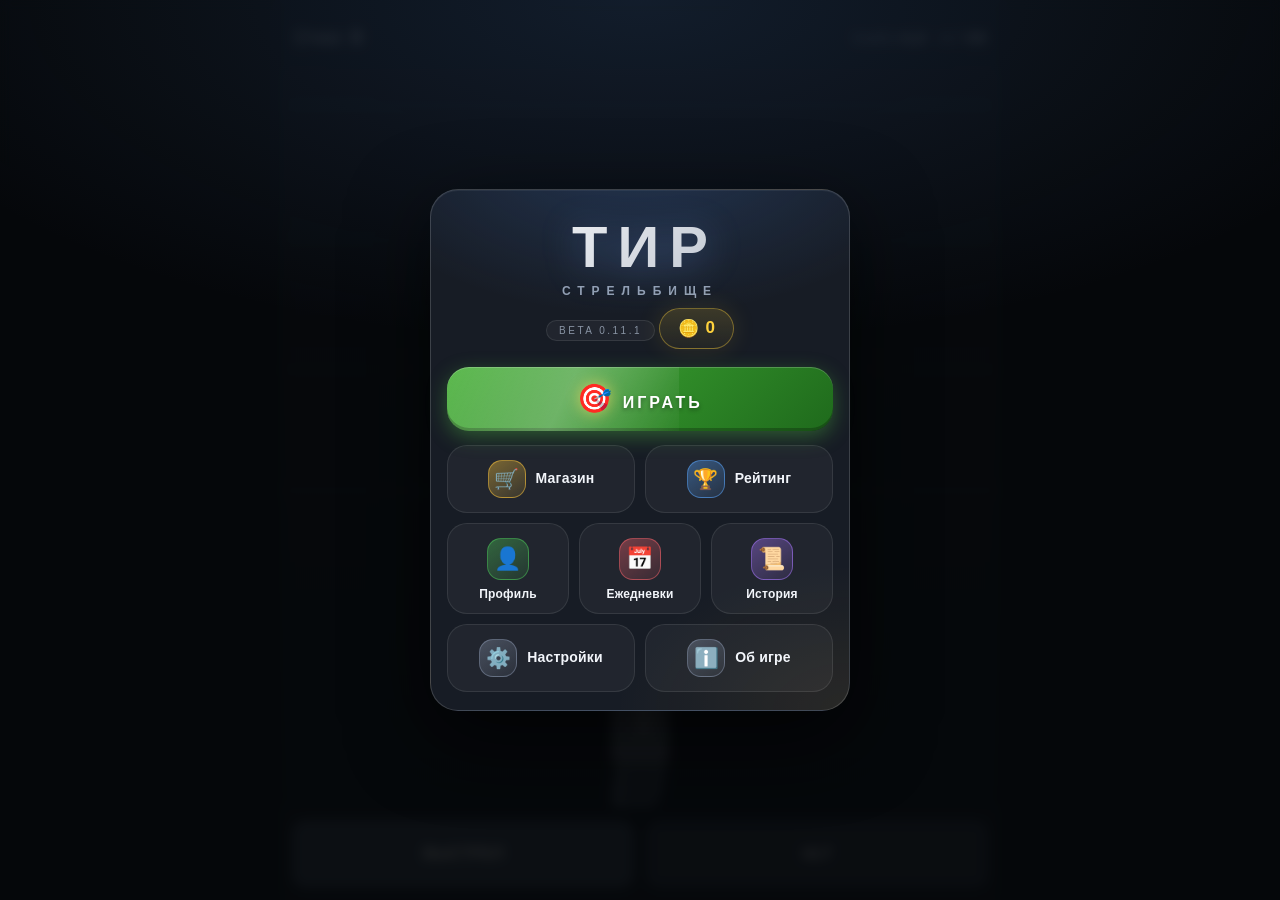
==== commit 3edf949e: "update0.11.1BvHOTFIX" ====
--- a/Shooting-range-from-PaW31tm-main/index.html
+++ b/Shooting-range-from-PaW31tm-main/index.html
@@ -3,41 +3,46 @@
 <head>
 <meta charset="utf-8">
 <meta name="viewport" content="width=device-width,initial-scale=1,maximum-scale=1,user-scalable=no,viewport-fit=cover">
-<title>Тир — BETA 0.11.0</title>
+<title>Тир — BETA 0.11.1</title>
 <script src="https://telegram.org/js/telegram-web-app.js"></script>
 
-<link rel="stylesheet" href="style.css">
-<link rel="stylesheet" href="styles/ui.css">
-<link rel="stylesheet" href="styles/menu.css">
-<link rel="stylesheet" href="styles/shop.css">
-<link rel="stylesheet" href="styles/roulette.css">
-<link rel="stylesheet" href="styles/rating.css">
-<link rel="stylesheet" href="styles/history.css">
-<link rel="stylesheet" href="styles/setting.css">
-<link rel="stylesheet" href="styles/profile.css">
-<link rel="stylesheet" href="styles/daily.css">
-<link rel="stylesheet" href="styles/achievements.css">
-<link rel="stylesheet" href="styles/about.css">
-<link rel="stylesheet" href="styles/end-screen.css">
-<link rel="stylesheet" href="styles/ult.css">
-
-<link rel="stylesheet" href="skins/default.css">
-<link rel="stylesheet" href="skins/neon.css">
-<link rel="stylesheet" href="skins/star.css">
-<link rel="stylesheet" href="skins/china.css">
-<link rel="stylesheet" href="skins/target-neon.css">
-<link rel="stylesheet" href="skins/target-halloween.css">
-<link rel="stylesheet" href="skins/akc74m.css">
-<link rel="stylesheet" href="skins/halloween.css">
-<link rel="stylesheet" href="skins/bg-star.css">
-<link rel="stylesheet" href="skins/bg-aurora.css">
-<link rel="stylesheet" href="skins/bg-nightcity.css">
-<link rel="stylesheet" href="skins/bg-china.css">
-<link rel="stylesheet" href="skins/bg-sunset.css">
-<link rel="stylesheet" href="skins/bg-halloween.css">
-<link rel="stylesheet" href="skins/skins.css">
-
-<link rel="stylesheet" href="weapons/weapon.shotgun.css">
+<link rel="stylesheet" href="style.css?v=0.11.1">
+<link rel="stylesheet" href="styles/ui.css?v=0.11.1">
+<link rel="stylesheet" href="styles/menu.css?v=0.11.1">
+<link rel="stylesheet" href="styles/shop.css?v=0.11.1">
+<link rel="stylesheet" href="styles/roulette.css?v=0.11.1">
+<link rel="stylesheet" href="styles/rating.css?v=0.11.1">
+<link rel="stylesheet" href="styles/history.css?v=0.11.1">
+<link rel="stylesheet" href="styles/setting.css?v=0.11.1">
+<link rel="stylesheet" href="styles/profile.css?v=0.11.1">
+<link rel="stylesheet" href="styles/daily.css?v=0.11.1">
+<link rel="stylesheet" href="styles/achievements.css?v=0.11.1">
+<link rel="stylesheet" href="styles/about.css?v=0.11.1">
+<link rel="stylesheet" href="styles/end-screen.css?v=0.11.1">
+<link rel="stylesheet" href="styles/ult.css?v=0.11.1">
+
+<link rel="stylesheet" href="skins/default.css?v=0.11.1">
+<link rel="stylesheet" href="skins/neon.css?v=0.11.1">
+<link rel="stylesheet" href="skins/star.css?v=0.11.1">
+<link rel="stylesheet" href="skins/china.css?v=0.11.1">
+<link rel="stylesheet" href="skins/target-neon.css?v=0.11.1">
+<link rel="stylesheet" href="skins/target-halloween.css?v=0.11.1">
+<link rel="stylesheet" href="skins/target-radar.css?v=0.11.1">
+<link rel="stylesheet" href="skins/akc74m.css?v=0.11.1">
+<link rel="stylesheet" href="skins/halloween.css?v=0.11.1">
+<link rel="stylesheet" href="skins/frost.css?v=0.11.1">
+<link rel="stylesheet" href="skins/toxic.css?v=0.11.1">
+<link rel="stylesheet" href="skins/bg-star.css?v=0.11.1">
+<link rel="stylesheet" href="skins/bg-aurora.css?v=0.11.1">
+<link rel="stylesheet" href="skins/bg-nightcity.css?v=0.11.1">
+<link rel="stylesheet" href="skins/bg-china.css?v=0.11.1">
+<link rel="stylesheet" href="skins/bg-sunset.css?v=0.11.1">
+<link rel="stylesheet" href="skins/bg-halloween.css?v=0.11.1">
+<link rel="stylesheet" href="skins/bg-ocean.css?v=0.11.1">
+<link rel="stylesheet" href="skins/skins.css?v=0.11.1">
+
+<link rel="stylesheet" href="weapons/weapon.shotgun.css?v=0.11.1">
+<link rel="stylesheet" href="styles/modern.css?v=0.11.1">
 
 </head>
 <body data-bg="dark">
@@ -113,7 +118,7 @@
     <div class="menu-card">
       <div class="logo-mark">ТИР</div>
       <h1>Стрельбище</h1>
-      <p class="beta">BETA 0.11.0</p>
+      <p class="beta">BETA 0.11.1</p>
 
       <div class="menu-coins">🪙 <span id="menuCoins">0</span></div>
 
@@ -123,14 +128,14 @@
       </button>
 
       <div class="menu-grid">
-  <button id="profileBtn"  class="menu-btn">👤 Профиль</button>
-  <button id="dailyBtn"    class="menu-btn">📅 Ежедневки</button>
-  <button id="historyBtn"  class="menu-btn">📜 История</button>
-  <button id="ratingBtn"   class="menu-btn">🏆 Рейтинг</button>
-  <button id="shopBtn"     class="menu-btn">🛒 Магазин</button>
-  <button id="settingsBtn" class="menu-btn">⚙️ Настройки</button>
-  <button id="aboutBtn"    class="menu-btn">ℹ️ Об игре</button>
-</div>
+        <button id="shopBtn"     class="menu-btn wide tone-gold"><span class="mt-ico">🛒</span><span class="mt-txt">Магазин</span></button>
+        <button id="ratingBtn"   class="menu-btn wide tone-blue"><span class="mt-ico">🏆</span><span class="mt-txt">Рейтинг</span></button>
+        <button id="profileBtn"  class="menu-btn tone-green"><span class="mt-ico">👤</span><span class="mt-txt">Профиль</span></button>
+        <button id="dailyBtn"    class="menu-btn tone-red"><span class="mt-ico">📅</span><span class="mt-txt">Ежедневки</span></button>
+        <button id="historyBtn"  class="menu-btn tone-violet"><span class="mt-ico">📜</span><span class="mt-txt">История</span></button>
+        <button id="settingsBtn" class="menu-btn wide tone-gray"><span class="mt-ico">⚙️</span><span class="mt-txt">Настройки</span></button>
+        <button id="aboutBtn"    class="menu-btn wide tone-gray"><span class="mt-ico">ℹ️</span><span class="mt-txt">Об игре</span></button>
+      </div>
     </div>
   </section>
 
@@ -224,6 +229,7 @@
           <button class="bg-btn hidden" id="bgNightcityBtn" data-bg="nightcity" style="background:linear-gradient(135deg,#0a0c1a,#ffd23c);color:#fff">🌃 Ночной город</button>
           
           <button class="bg-btn hidden" id="bgHalloweenBtn" data-bg="halloween" style="background:linear-gradient(135deg,#1a0a2a,#ff8020);color:#fff">🎃 Хэллоуин</button>
+          <button class="bg-btn hidden" id="bgOceanBtn" data-bg="ocean" style="background:linear-gradient(135deg,#19a7b8,#031326);color:#fff">🌊 Океан</button>
           
         </div>
       </div>
@@ -249,7 +255,7 @@
   <section id="screenAbout" class="overlay hidden">
     <div class="menu-card">
       <h1>О игре</h1>
-      <p class="beta">BETA 0.11.0</p>
+      <p class="beta">BETA 0.11.1</p>
       <p>Тир / Стрельбище — браузерная игра на чистом HTML/CSS/JS</p>
       <button id="backFromAbout" class="secondary">← НАЗАД</button>
     </div>
@@ -275,29 +281,36 @@
 
   <section id="screenShop" class="overlay hidden">
     <div class="menu-card">
-      <h1>🛒 Магазин</h1>
-
-      <div class="shop-header">
-        <span class="shop-coins">🪙 <span id="shopCoins">0</span></span>
-      </div>
-
-      <div class="shop-categories">
-        <button class="shop-cat-btn active" data-category="weapon">
-          <span class="icon">🔫</span>
-          <span>Оружие</span>
-        </button>
-        <button class="shop-cat-btn" data-category="background">
-          <span class="icon">🎨</span>
-          <span>Фоны</span>
-        </button>
-        <button class="shop-cat-btn" data-category="target">
-          <span class="icon">🎯</span>
-          <span>Мишени</span>
-        </button>
-        <button class="shop-cat-btn" data-category="ultimate">
-          <span class="icon">⚡</span>
-          <span>Ульты</span>
-        </button>
+      <div class="shop-top">
+        <div class="shop-header">
+          <h1>🛒 Магазин</h1>
+          <span class="shop-coins">🪙 <span id="shopCoins">0</span></span>
+        </div>
+
+        <div id="shopRoulette"></div>
+      </div>
+
+      <div class="shop-sticky">
+        <div class="shop-categories">
+          <button class="shop-cat-btn active" data-category="weapon">
+            <span class="icon">🔫</span>
+            <span>Оружие</span>
+          </button>
+          <button class="shop-cat-btn" data-category="background">
+            <span class="icon">🎨</span>
+            <span>Фоны</span>
+          </button>
+          <button class="shop-cat-btn" data-category="target">
+            <span class="icon">🎯</span>
+            <span>Мишени</span>
+          </button>
+          <button class="shop-cat-btn" data-category="ultimate">
+            <span class="icon">⚡</span>
+            <span>Ульты</span>
+          </button>
+        </div>
+
+        <div id="shopToolbar" class="shop-toolbar"></div>
       </div>
 
       <div id="shopList" class="shop-list">
@@ -510,28 +523,29 @@
 </div>
 
 <!-- ═══════════════ СКРИПТЫ ═══════════════ -->
-<script src="js/storage.js"></script>
-<script src="js/api.js"></script>
-
-<script src="js/weapons/weapons.js"></script>
-<script src="js/weapons/weapon.shotgun.js"></script>
-
-<script src="js/skins.js"></script>
-<script src="js/sync.js"></script>
-<script src="js/fps.js"></script>
-<script src="js/game.js"></script>
-<script src="js/ult.laser.js"></script>
-<script src="js/ult.mlrs.js"></script>
-<script src="js/ui/menu.js"></script>
-<script src="js/ui/shop.js"></script>
-<script src="js/ui/roulette.js"></script>
-<script src="js/ui/rating.js"></script>
-<script src="js/ui/history.js"></script>
-<script src="js/ui/setting.js"></script>
-<script src="js/ui/profile.js"></script>
-<script src="js/ui/daily.js"></script>
-<script src="js/ui/achievements.js"></script>
-<script src="js/ui/about.js"></script>
+<script src="js/storage.js?v=0.11.1"></script>
+<script src="js/api.js?v=0.11.1"></script>
+
+<script src="js/weapons/weapons.js?v=0.11.1"></script>
+<script src="js/weapons/weapon.shotgun.js?v=0.11.1"></script>
+
+<script src="js/skins.js?v=0.11.1"></script>
+<script src="js/sync.js?v=0.11.1"></script>
+<script src="js/fps.js?v=0.11.1"></script>
+<script src="js/game.js?v=0.11.1"></script>
+<script src="js/ult.laser.js?v=0.11.1"></script>
+<script src="js/cutscene.js?v=0.11.1"></script>
+<script src="js/ult.mlrs.js?v=0.11.1"></script>
+<script src="js/UI/menu.js?v=0.11.1"></script>
+<script src="js/UI/shop.js?v=0.11.1"></script>
+<script src="js/UI/roulette.js?v=0.11.1"></script>
+<script src="js/UI/rating.js?v=0.11.1"></script>
+<script src="js/UI/history.js?v=0.11.1"></script>
+<script src="js/UI/setting.js?v=0.11.1"></script>
+<script src="js/UI/profile.js?v=0.11.1"></script>
+<script src="js/UI/daily.js?v=0.11.1"></script>
+<script src="js/UI/achievements.js?v=0.11.1"></script>
+<script src="js/UI/about.js?v=0.11.1"></script>
 
 
 
--- a/Shooting-range-from-PaW31tm-main/skins/target-radar.css
+++ b/Shooting-range-from-PaW31tm-main/skins/target-radar.css
@@ -0,0 +1,163 @@
+/* ═══════════════════════════════════════════════════════════════
+   СКИН МИШЕНЕЙ: РАДАР   (id в магазине: tg_radar → body.target-skin-radar)
+   Мишень — экран радара: тёмный диск, кольца дальности, перекрестие,
+   яркая метка в центре и вращающаяся развёртка-«луч».
+   Каждый тип мишени — свой цвет «сигнала», чтобы типы читались
+   так же быстро, как в классике:
+     normal   — зелёный      fast     — янтарный
+     armored  — голубой      maneuver — пурпурный
+     gold     — золотой      fastgold — золотой (+ родная радуга)
+   Все механики сохранены — меняется только вид.
+
+   Технические решения (важно для игры):
+   • background-color = яркий цвет сигнала: осколки при разбитии
+     мишени берут цвет из getComputedStyle(el).backgroundColor,
+     поэтому осколки получаются цветными, а не чёрными;
+   • развёртка — на ::before и крутится ТОЛЬКО через transform
+     (композитор). На самой .target анимации/transform не трогаем:
+     движение мишеней и их «прыжок/телеграф» задаёт игра;
+   • у .fastgold свой ::before (радужное свечение) — развёртку там не
+     рисуем; радугу оставляем, но маской превращаем в гало вокруг
+     диска, чтобы она не закрашивала радарный экран.
+   Цена: 120 🪙 (предложение).
+   Файл: skins/target-radar.css
+   ═══════════════════════════════════════════════════════════════ */
+
+/* ─── ОБЩЕЕ для всех типов (цвет приходит из --rd / --rd-dim) ─── */
+body.target-skin-radar .target{
+  --rd: #38ff7a;                       /* яркий цвет сигнала */
+  --rd-dim: rgba(56,255,122,.38);      /* тусклый — для колец и сетки */
+  --rd-glow: rgba(56,255,122,.7);      /* внешнее свечение */
+  --rd-spd: 3.2s;                      /* скорость развёртки */
+
+  background:
+    /* метка в центре */
+    radial-gradient(circle, #fff 0 1.4px, var(--rd) 1.8px 3.6px, transparent 4.4px),
+    /* перекрестие */
+    linear-gradient(90deg, transparent calc(50% - .5px), var(--rd-dim) calc(50% - .5px) calc(50% + .5px), transparent calc(50% + .5px)),
+    linear-gradient(0deg,  transparent calc(50% - .5px), var(--rd-dim) calc(50% - .5px) calc(50% + .5px), transparent calc(50% + .5px)),
+    /* кольца дальности */
+    repeating-radial-gradient(circle, transparent 0 5.5px, var(--rd-dim) 5.5px 6.5px),
+    /* тёмный экран; снаружи остаётся яркий ободок */
+    radial-gradient(circle, #04170c 0 68%, transparent 69%),
+    /* цвет-основа (его же берут осколки) */
+    var(--rd);
+  box-shadow:
+    0 0 0 3px #02120a,
+    0 0 14px var(--rd-glow);
+}
+
+/* ─── Вращающаяся развёртка (кроме царь-мишени) ─── */
+body.target-skin-radar .target:not(.fastgold)::before{
+  content: "";
+  position: absolute;
+  inset: 4px;
+  border-radius: 50%;
+  pointer-events: none;
+  background: conic-gradient(from 0deg,
+    transparent 0deg,
+    transparent 262deg,
+    var(--rd-dim) 330deg,
+    var(--rd) 360deg);
+  opacity: .62;
+  will-change: transform;
+  animation: tgtRadarSweep var(--rd-spd) linear infinite;
+}
+@keyframes tgtRadarSweep{
+  to{ transform: rotate(360deg); }
+}
+
+/* ─── Внутреннее кольцо ::after (было белым прицелом) → тонкое, цветное ─── */
+body.target-skin-radar .target::after{
+  border: 1.5px solid var(--rd);
+  opacity: .55;
+  box-shadow: 0 0 6px var(--rd-dim);
+}
+
+/* ─── ТИПЫ ─── */
+body.target-skin-radar .target.normal{
+  /* зелёный — значения по умолчанию из блока выше */
+}
+
+body.target-skin-radar .target.fast{
+  --rd: #ffb02e;
+  --rd-dim: rgba(255,176,46,.4);
+  --rd-glow: rgba(255,160,30,.8);
+  --rd-spd: 1.7s;                       /* быстрая — быстрая развёртка */
+}
+
+body.target-skin-radar .target.armored{
+  --rd: #5ad8ff;
+  --rd-dim: rgba(90,216,255,.4);
+  --rd-glow: rgba(90,216,255,.75);
+  --rd-spd: 4.4s;                       /* бронированная — тяжёлая, медленная */
+  border: 4px solid #8fb4c6;            /* стальная рамка (в классике — серая) */
+  box-shadow:
+    0 0 0 3px #02121a,
+    0 0 16px var(--rd-glow);
+}
+
+body.target-skin-radar .target.maneuver{
+  --rd: #e25bff;
+  --rd-dim: rgba(226,91,255,.42);
+  --rd-glow: rgba(226,91,255,.8);
+  --rd-spd: 2.1s;
+}
+
+body.target-skin-radar .target.gold{
+  --rd: #ffd23c;
+  --rd-dim: rgba(255,210,60,.42);
+  --rd-glow: rgba(255,210,60,.9);
+  --rd-spd: 2.5s;
+  box-shadow:
+    0 0 0 3px #1a1202,
+    0 0 22px var(--rd-glow);
+}
+
+/* Царь-мишень: золотой радар, но родные радужный ободок (::before)
+   и пульсация (fastgoldPulse) из style.css остаются нетронутыми */
+body.target-skin-radar .target.fastgold{
+  --rd: #ffd23c;
+  --rd-dim: rgba(255,210,60,.5);
+  --rd-glow: rgba(255,210,60,1);
+}
+body.target-skin-radar .target.fastgold::after{
+  border-width: 3px;
+  border-color: #fffbe0;
+  opacity: .9;
+}
+/* Радугу из style.css оставляем, но только как гало СНАРУЖИ диска —
+   иначе она закрашивает весь радарный экран.
+   ::before = 74px (62px + inset -6px), лицо мишени = 62px → 84% радиуса */
+body.target-skin-radar .target.fastgold::before{
+  -webkit-mask-image: radial-gradient(circle, transparent 0, transparent 82%, #000 85%);
+  mask-image: radial-gradient(circle, transparent 0, transparent 82%, #000 85%);
+}
+
+@media (prefers-reduced-motion: reduce){
+  body.target-skin-radar .target::before{ animation: none; }
+}
+
+/* ═══════════════════════════════════════════════════════════════
+   ПРЕВЬЮ В МАГАЗИНЕ (id tg_radar): тот же экран + застывшая развёртка
+   ═══════════════════════════════════════════════════════════════ */
+.shop-preview.target-tg_radar{
+  background:
+    radial-gradient(circle, #fff 0 1.4px, #38ff7a 1.8px 3.6px, transparent 4.4px),
+    conic-gradient(from 0deg, transparent 0deg, transparent 262deg, rgba(56,255,122,.38) 330deg, rgba(56,255,122,.9) 360deg),
+    linear-gradient(90deg, transparent calc(50% - .5px), rgba(56,255,122,.4) calc(50% - .5px) calc(50% + .5px), transparent calc(50% + .5px)),
+    linear-gradient(0deg,  transparent calc(50% - .5px), rgba(56,255,122,.4) calc(50% - .5px) calc(50% + .5px), transparent calc(50% + .5px)),
+    repeating-radial-gradient(circle, transparent 0 7px, rgba(56,255,122,.4) 7px 8px),
+    radial-gradient(circle, #04170c 0 68%, transparent 69%),
+    #38ff7a;
+  border-radius: 50%;
+  border: none;
+  box-shadow:
+    0 0 0 2px #02120a,
+    0 0 12px rgba(56,255,122,.8);
+  animation: tgtRadarShopPulse 1.8s ease-in-out infinite alternate;
+}
+@keyframes tgtRadarShopPulse{
+  0%  { box-shadow: 0 0 0 2px #02120a, 0 0 8px rgba(56,255,122,.55); }
+  100%{ box-shadow: 0 0 0 2px #02120a, 0 0 18px rgba(56,255,122,1); }
+}
--- a/Shooting-range-from-PaW31tm-main/skins/frost.css
+++ b/Shooting-range-from-PaW31tm-main/skins/frost.css
@@ -0,0 +1,209 @@
+/* ═══════════════════════════════════════════════════════════════
+   СКИН: Мороз
+   Это СКИН, не оружие: форма и механика стрельбы не меняются
+   (как neon / star / halloween). Меняется только внешний вид:
+   • СВЕТЛАЯ палитра (все прежние скины тёмные — этот выделяется);
+   • ствол и корпус — матовый лёд с инеем (только background,
+     БЕЗ ::before/::after на частях ружья — чтобы не конфликтовать
+     с базовыми стилями);
+   • пули — ледяные осколки-кристаллы с морозным следом;
+   • вспышка выстрела — бело-голубая.
+   Цена: 90 🪙 (предложение, см. описание в ответе).
+   Файл: skins/frost.css   Класс: body.skin-frost
+   ═══════════════════════════════════════════════════════════════ */
+
+body.skin-frost{
+  /* Приклад и рукоять — иней на тёмной синей стали */
+  --r-stock: #5f86a8;
+  --r-grip: #3f6385;
+
+  /* Корпус — светлый лёд, нижняя кромка глубже */
+  --r-receiver: #d6ecf8;
+  --r-receiver-inset: #7db4d8;
+
+  /* Ствол — почти белый, с голубым бликом */
+  --r-barrel: #eaf7ff;
+  --r-barrel-sh: #8ccbee;
+
+  /* Мушка светится, целик — тёмно-синий для контраста */
+  --r-front-sight: #8ff0ff;
+  --r-rear-sight: #24465f;
+
+  /* Дуло — ледяное с морозным ореолом */
+  --r-muzzle: #c8f0ff;
+  --r-muzzle-border: #3f8ab8;
+  --r-glow: 0 0 12px rgba(150, 228, 255, .85);
+}
+
+/* ═══════════════════════════════════════════════════════════════
+   ТЕКСТУРЫ ЧАСТЕЙ (только background — безопасно)
+   ═══════════════════════════════════════════════════════════════ */
+
+/* Ствол — лёд: вертикальный блик + тонкие трещинки-иней */
+body.skin-frost .rifle-barrel{
+  background-color: var(--r-barrel);
+  background-image:
+    /* блик */
+    linear-gradient(90deg,
+      transparent 18%,
+      rgba(255,255,255,.95) 38%,
+      rgba(255,255,255,.2) 58%,
+      transparent 75%),
+    /* тень справа (объём) */
+    linear-gradient(90deg, transparent 60%, rgba(60,130,180,.35) 100%),
+    /* диагональные «морозные узоры» */
+    repeating-linear-gradient(115deg,
+      transparent 0, transparent 11px,
+      rgba(120,190,230,.45) 11px, rgba(120,190,230,.45) 12px),
+    /* кристаллики */
+    radial-gradient(circle at 30% 24%, rgba(255,255,255,.95) 1px, transparent 1.8px),
+    radial-gradient(circle at 68% 62%, rgba(255,255,255,.9) 1.2px, transparent 2px);
+  background-size: auto, auto, auto, 27px 39px, 33px 47px;
+  box-shadow:
+    inset 0 0 0 1px rgba(60,130,180,.7),
+    inset -3px 0 0 rgba(80,150,200,.3);
+}
+
+/* Приклад — синяя сталь с инеем по краю */
+body.skin-frost .rifle-stock{
+  background-color: var(--r-stock);
+  background-image:
+    linear-gradient(180deg, rgba(255,255,255,.35) 0%, transparent 32%),
+    repeating-linear-gradient(100deg,
+      transparent 0, transparent 7px,
+      rgba(255,255,255,.12) 7px, rgba(255,255,255,.12) 8px),
+    linear-gradient(180deg, #6f98ba 0%, #5f86a8 55%, #46698a 100%);
+  box-shadow:
+    inset 0 0 0 1px rgba(20,50,80,.8),
+    inset 0 -3px 4px rgba(10,30,55,.45);
+}
+
+/* Рукоять — тёмная, с насечкой */
+body.skin-frost .rifle-grip{
+  background-color: var(--r-grip);
+  background-image:
+    repeating-linear-gradient(0deg,
+      transparent 0, transparent 6px,
+      rgba(255,255,255,.12) 6px, rgba(255,255,255,.12) 7px),
+    linear-gradient(180deg, #4b7396 0%, #3f6385 55%, #2c4a66 100%);
+  box-shadow:
+    inset 0 0 0 1px rgba(15,40,65,.85),
+    inset 0 -4px 6px rgba(10,30,55,.5);
+}
+
+/* Корпус — лёд с «снежинками»-заклёпками по углам */
+body.skin-frost .rifle-receiver{
+  background-color: var(--r-receiver);
+  background-image:
+    linear-gradient(180deg, rgba(255,255,255,.7) 0%, transparent 30%),
+    radial-gradient(circle at 18% 16%, #2f8fc4 1.3px, transparent 2.1px),
+    radial-gradient(circle at 82% 16%, #2f8fc4 1.3px, transparent 2.1px),
+    radial-gradient(circle at 18% 84%, rgba(47,143,196,.7) 1.3px, transparent 2.1px),
+    radial-gradient(circle at 82% 84%, rgba(47,143,196,.7) 1.3px, transparent 2.1px),
+    linear-gradient(90deg, #e6f5fd 0%, #d6ecf8 50%, #b9dcef 100%);
+  box-shadow:
+    inset 0 0 0 1px rgba(40,100,150,.75),
+    inset 0 -8px 0 var(--r-receiver-inset);
+}
+
+/* Мушка — холодное свечение */
+body.skin-frost .rifle-front-sight{
+  box-shadow: 0 0 6px rgba(140,240,255,.95);
+}
+
+/* Дуло: при выстреле вспыхивает ярче */
+body.skin-frost #rifleWrap.recoil .rifle-muzzle{
+  box-shadow:
+    0 0 10px rgba(190,245,255,.95),
+    0 0 22px rgba(90,190,240,.6);
+}
+
+/* ═══════════════════════════════════════════════════════════════
+   ПУЛЯ — ледяной осколок
+   Острие смотрит вперёд (в сторону полёта), позади — морозный след.
+   Анимации/transform на самом .bullet НЕ вешаем: полёт задаёт JS
+   (inline animation: bulletTravel) — перебьём и пули замрут.
+   Не трогаем пули ульты (.ult-bullet) и дробь (.pv-pellet).
+   ═══════════════════════════════════════════════════════════════ */
+body.skin-frost .bullet:not(.ult-bullet):not(.pv-pellet){
+  width: 9px;
+  height: 24px;
+  border-radius: 0;
+  background: transparent;
+  box-shadow: none;
+}
+
+/* Сам осколок: вытянутый ромб с острым носом */
+body.skin-frost .bullet:not(.ult-bullet):not(.pv-pellet)::before{
+  content: "";
+  position: absolute;
+  inset: 0;
+  clip-path: polygon(50% 0%, 100% 38%, 50% 100%, 0% 38%);
+  background: linear-gradient(90deg,
+    #6ec6f0 0%, #ffffff 46%, #d4f2ff 54%, #4aa8dc 100%);
+  filter: drop-shadow(0 0 4px rgba(150,226,255,.95));
+  animation: frostGlint .32s ease-in-out infinite alternate;
+}
+
+/* Морозный след позади */
+body.skin-frost .bullet:not(.ult-bullet):not(.pv-pellet)::after{
+  content: "";
+  position: absolute;
+  left: 50%;
+  top: 100%;
+  width: 6px;
+  height: 30px;
+  transform: translateX(-50%);
+  border-radius: 3px;
+  background: linear-gradient(180deg,
+    rgba(215,246,255,.9) 0%,
+    rgba(130,210,250,.55) 40%,
+    rgba(90,170,230,.2) 75%,
+    rgba(90,170,230,0) 100%);
+  filter: blur(1.4px);
+  pointer-events: none;
+}
+
+/* Лёгкое мерцание граней (только на псевдоэлементе) */
+@keyframes frostGlint{
+  from{ opacity: .82; }
+  to  { opacity: 1; }
+}
+
+/* ═══════════════════════════════════════════════════════════════
+   ВСПЫШКА ВЫСТРЕЛА — бело-голубая
+   (#muzzleFlash общий для всех скинов — красим только при skin-frost)
+   ═══════════════════════════════════════════════════════════════ */
+body.skin-frost #muzzleFlash::before{
+  background: linear-gradient(180deg,
+    transparent 0%, #ffffff 25%, #a8e6ff 55%, #4aa8e8 82%, transparent 100%);
+  box-shadow:
+    0 0 8px rgba(200,245,255,.95),
+    0 0 18px rgba(120,210,250,.7),
+    0 0 28px rgba(80,170,235,.45);
+}
+body.skin-frost #muzzleFlash::after{
+  background: linear-gradient(90deg,
+    transparent 0%, #ffffff 25%, #a8e6ff 55%, #4aa8e8 82%, transparent 100%);
+  box-shadow:
+    0 0 8px rgba(200,245,255,.95),
+    0 0 18px rgba(120,210,250,.7),
+    0 0 28px rgba(80,170,235,.45);
+}
+
+@media (prefers-reduced-motion: reduce){
+  body.skin-frost .bullet::before{ animation: none; }
+}
+
+/* ═══════════════════════════════════════════════════════════════
+   ПРЕВЬЮ В МАГАЗИНЕ (силуэт ружья берётся из общей маски в shop.css)
+   ═══════════════════════════════════════════════════════════════ */
+.shop-preview.weapon-frost{
+  background: linear-gradient(135deg, #1d3a55, #0b1826);
+  border-color: #8ff0ff;
+  box-shadow: 0 0 12px rgba(143,240,255,.55);
+}
+.shop-preview.weapon-frost::before{
+  background: linear-gradient(180deg, #ffffff 0%, #8fd8ff 100%);
+  filter: drop-shadow(0 0 4px #8ff0ff) drop-shadow(0 0 8px rgba(120,210,250,.6));
+}
--- a/Shooting-range-from-PaW31tm-main/skins/toxic.css
+++ b/Shooting-range-from-PaW31tm-main/skins/toxic.css
@@ -0,0 +1,217 @@
+/* ═══════════════════════════════════════════════════════════════
+   СКИН: Токсин
+   Это СКИН, не оружие: форма и механика стрельбы не меняются.
+   Меняется только внешний вид:
+   • ЗЕЛЁНАЯ палитра (зелёного нет ни в одном из прежних скинов);
+   • корпус — чёрный с жёлто-чёрными «хазард»-полосами,
+     ствол — тёмная колба со светящейся кислотой и пузырьками
+     (только background, БЕЗ ::before/::after на частях ружья);
+   • пули — капли кислоты, пульсирующие, с густым зелёным следом;
+   • вспышка выстрела — кислотно-зелёная.
+   Цена: 150 🪙 (предложение, см. описание в ответе).
+   Файл: skins/toxic.css   Класс: body.skin-toxic
+   ═══════════════════════════════════════════════════════════════ */
+
+body.skin-toxic{
+  /* Приклад и рукоять — чёрный полимер с зелёным отливом */
+  --r-stock: #1a2614;
+  --r-grip: #0f170b;
+
+  /* Корпус — почти чёрный, нижняя кромка кислотная */
+  --r-receiver: #151c10;
+  --r-receiver-inset: #4aa012;
+
+  /* Ствол — тёмная колба, свечение сбоку */
+  --r-barrel: #1f2c17;
+  --r-barrel-sh: #7dff2a;
+
+  /* Мушка горит, целик — тёмно-зелёный */
+  --r-front-sight: #c4ff4a;
+  --r-rear-sight: #1f3410;
+
+  /* Дуло — кислотное с ореолом */
+  --r-muzzle: #8aff1f;
+  --r-muzzle-border: #2f6a08;
+  --r-glow: 0 0 14px rgba(140, 255, 40, .85);
+}
+
+/* ═══════════════════════════════════════════════════════════════
+   ТЕКСТУРЫ ЧАСТЕЙ (только background — безопасно)
+   ═══════════════════════════════════════════════════════════════ */
+
+/* Ствол — колба с кислотой: свечение по оси + пузырьки */
+body.skin-toxic .rifle-barrel{
+  background-color: var(--r-barrel);
+  background-image:
+    /* яркая жила кислоты по центру */
+    linear-gradient(90deg,
+      transparent 30%,
+      rgba(150,255,60,.55) 46%,
+      rgba(210,255,140,.8) 52%,
+      rgba(150,255,60,.45) 60%,
+      transparent 74%),
+    /* пузырьки */
+    radial-gradient(circle at 50% 18%, rgba(220,255,160,.95) 1.4px, transparent 2.2px),
+    radial-gradient(circle at 44% 62%, rgba(220,255,160,.8) 1px, transparent 1.8px),
+    radial-gradient(circle at 57% 86%, rgba(220,255,160,.85) 1.2px, transparent 2px),
+    /* кольца-обоймы колбы */
+    repeating-linear-gradient(0deg,
+      transparent 0, transparent 17px,
+      rgba(0,0,0,.55) 17px, rgba(0,0,0,.55) 19px);
+  background-size: auto, 31px 41px, 37px 53px, 29px 61px, auto;
+  box-shadow:
+    inset 0 0 0 1px rgba(5,12,2,.95),
+    inset 3px 0 0 var(--r-barrel-sh);
+}
+
+/* Приклад — чёрный полимер, зелёные прожилки */
+body.skin-toxic .rifle-stock{
+  background-color: var(--r-stock);
+  background-image:
+    linear-gradient(180deg, rgba(160,255,80,.14) 0%, transparent 30%),
+    repeating-linear-gradient(60deg,
+      transparent 0, transparent 9px,
+      rgba(110,230,40,.12) 9px, rgba(110,230,40,.12) 10px),
+    linear-gradient(180deg, #223319 0%, #1a2614 55%, #0e1609 100%);
+  box-shadow:
+    inset 0 0 0 1px rgba(3,8,1,.95),
+    inset 0 -3px 4px rgba(0,0,0,.55);
+}
+
+/* Рукоять — резиновая насечка */
+body.skin-toxic .rifle-grip{
+  background-color: var(--r-grip);
+  background-image:
+    repeating-linear-gradient(0deg,
+      transparent 0, transparent 6px,
+      rgba(120,255,50,.12) 6px, rgba(120,255,50,.12) 7px),
+    linear-gradient(180deg, #172210 0%, #0f170b 55%, #090e06 100%);
+  box-shadow:
+    inset 0 0 0 1px rgba(3,8,1,.95),
+    inset 0 -4px 6px rgba(0,0,0,.6);
+}
+
+/* Корпус — «хазард»: жёлто-чёрные полосы по верху + светящиеся точки */
+body.skin-toxic .rifle-receiver{
+  background-color: var(--r-receiver);
+  background-image:
+    /* хазард-полоса сверху */
+    repeating-linear-gradient(135deg,
+      #e8d21a 0, #e8d21a 5px,
+      #151c10 5px, #151c10 10px),
+    /* зелёные «индикаторы» */
+    radial-gradient(circle at 24% 62%, #9dff2e 1.6px, transparent 2.6px),
+    radial-gradient(circle at 50% 62%, rgba(157,255,46,.6) 1.6px, transparent 2.6px),
+    radial-gradient(circle at 76% 62%, rgba(157,255,46,.3) 1.6px, transparent 2.6px),
+    linear-gradient(90deg, #1b2514 0%, #151c10 50%, #0d130a 100%);
+  background-size: 100% 12px, auto, auto, auto, auto;
+  background-repeat: no-repeat, no-repeat, no-repeat, no-repeat, no-repeat;
+  background-position: 0 6px, 0 0, 0 0, 0 0, 0 0;
+  box-shadow:
+    inset 0 0 0 1px rgba(3,8,1,.95),
+    inset 0 -8px 0 var(--r-receiver-inset);
+}
+
+/* Мушка — горит */
+body.skin-toxic .rifle-front-sight{
+  box-shadow: 0 0 6px rgba(190,255,70,.95);
+}
+
+/* Дуло: при выстреле вспыхивает ярче */
+body.skin-toxic #rifleWrap.recoil .rifle-muzzle{
+  box-shadow:
+    0 0 10px rgba(170,255,70,.95),
+    0 0 22px rgba(70,200,20,.6);
+}
+
+/* ═══════════════════════════════════════════════════════════════
+   ПУЛЯ — капля кислоты
+   Анимации/transform на самом .bullet НЕ вешаем (полёт задаёт JS).
+   Пульсация — только opacity на ::after (дёшево для FPS).
+   Не трогаем пули ульты (.ult-bullet) и дробь (.pv-pellet).
+   ═══════════════════════════════════════════════════════════════ */
+body.skin-toxic .bullet:not(.ult-bullet):not(.pv-pellet){
+  width: 9px;
+  height: 14px;
+  /* Капля: острый нос сверху (по ходу полёта), круглое «брюхо» снизу */
+  border-radius: 50% 50% 50% 50% / 38% 38% 62% 62%;
+  background: radial-gradient(circle at 42% 62%,
+    #f2ffc0 0%, #9dff2e 40%, #3fb008 80%, #1f6a04 100%);
+  box-shadow:
+    0 0 5px rgba(150,255,50,.95),
+    0 0 12px rgba(100,230,30,.65);
+}
+
+/* Блик на капле */
+body.skin-toxic .bullet:not(.ult-bullet):not(.pv-pellet)::before{
+  content: "";
+  position: absolute;
+  left: 2px;
+  top: 6px;
+  width: 3px;
+  height: 4px;
+  border-radius: 50%;
+  background: rgba(255,255,255,.85);
+  pointer-events: none;
+}
+
+/* Густой зелёный след (позади пули) с пульсацией */
+body.skin-toxic .bullet:not(.ult-bullet):not(.pv-pellet)::after{
+  content: "";
+  position: absolute;
+  left: 50%;
+  top: 100%;
+  width: 7px;
+  height: 30px;
+  transform: translateX(-50%);
+  border-radius: 4px;
+  background: linear-gradient(180deg,
+    rgba(160,255,60,.9) 0%,
+    rgba(90,220,20,.55) 40%,
+    rgba(40,150,10,.22) 75%,
+    rgba(40,150,10,0) 100%);
+  filter: blur(1.6px);
+  pointer-events: none;
+  animation: toxicDrip .28s ease-in-out infinite alternate;
+}
+@keyframes toxicDrip{
+  from{ opacity: .6; }
+  to  { opacity: 1; }
+}
+
+/* ═══════════════════════════════════════════════════════════════
+   ВСПЫШКА ВЫСТРЕЛА — кислотно-зелёная
+   ═══════════════════════════════════════════════════════════════ */
+body.skin-toxic #muzzleFlash::before{
+  background: linear-gradient(180deg,
+    transparent 0%, #f4ffd0 25%, #a6ff3a 55%, #2fa808 82%, transparent 100%);
+  box-shadow:
+    0 0 8px rgba(190,255,90,.95),
+    0 0 18px rgba(110,230,30,.7),
+    0 0 28px rgba(50,170,10,.45);
+}
+body.skin-toxic #muzzleFlash::after{
+  background: linear-gradient(90deg,
+    transparent 0%, #f4ffd0 25%, #a6ff3a 55%, #2fa808 82%, transparent 100%);
+  box-shadow:
+    0 0 8px rgba(190,255,90,.95),
+    0 0 18px rgba(110,230,30,.7),
+    0 0 28px rgba(50,170,10,.45);
+}
+
+@media (prefers-reduced-motion: reduce){
+  body.skin-toxic .bullet::after{ animation: none; }
+}
+
+/* ═══════════════════════════════════════════════════════════════
+   ПРЕВЬЮ В МАГАЗИНЕ
+   ═══════════════════════════════════════════════════════════════ */
+.shop-preview.weapon-toxic{
+  background: linear-gradient(135deg, #1b2a12, #070c04);
+  border-color: #9dff2e;
+  box-shadow: 0 0 12px rgba(157,255,46,.55);
+}
+.shop-preview.weapon-toxic::before{
+  background: linear-gradient(180deg, #e2ff9a 0%, #4fc10c 100%);
+  filter: drop-shadow(0 0 4px #9dff2e) drop-shadow(0 0 8px rgba(100,230,30,.6));
+}
--- a/Shooting-range-from-PaW31tm-main/skins/bg-ocean.css
+++ b/Shooting-range-from-PaW31tm-main/skins/bg-ocean.css
@@ -0,0 +1,161 @@
+/* ═══════════════════════════════════════════════════════════════
+   ФОН: Глубокий океан
+   Подводный мир: свет пробивается сквозь воду лучами, вверх плывут
+   пузыри, внизу — дно с водорослями, кораллами и далёкими рыбами.
+
+   Чем отличается от прежних фонов: все они — небо (космос, закат,
+   аврора, ночной город, хэллоуин). Это единственный «под водой»,
+   с холодной сине-бирюзовой гаммой, где свет идёт СВЕРХУ ВНИЗ.
+
+   Слои (как у «Заката» — дёшево для FPS):
+     #range          — статика: градиент воды, свет у поверхности,
+                       свечение планктона, дно (SVG)
+     #range::before  — лучи света, медленно качаются (transform)
+     #range::after   — пузыри, всплывают бесшовной лентой (transform)
+   Всё анимированное — только transform/opacity (композитор).
+
+   ГОРИЗОНТ: дорожки мишеней заканчиваются на 57% высоты #range.
+   Дно нарисовано в нижних 46% (начиная с 54%) — мишеням не мешает.
+   Цена: 220 🪙 (предложение).
+   Файл: skins/bg-ocean.css   data-bg="ocean"   id в магазине: bg_ocean
+   ═══════════════════════════════════════════════════════════════ */
+
+body[data-bg="ocean"]{
+  --bg-top: #0f7a96;
+  --bg-bottom: #031326;
+  --body-bg: #031326;
+}
+
+/* ═══ БАЗА: вода + свет у поверхности + планктон + дно ═══ */
+body[data-bg="ocean"] #range{
+  background-color: #031326 !important;
+  background-image:
+    /* дно: водоросли, кораллы, скалы, рыбы (SVG) */
+    url("data:image/svg+xml,%3Csvg xmlns='http://www.w3.org/2000/svg' viewBox='0 0 120 70' preserveAspectRatio='none'%3E%3Cdefs%3E%3ClinearGradient id='f' x1='0' y1='0' x2='0' y2='1'%3E%3Cstop offset='0' stop-color='%2306223d'/%3E%3Cstop offset='1' stop-color='%23020b17'/%3E%3C/linearGradient%3E%3C/defs%3E%3Cpath d='M0 46 Q18 34 38 44 T78 40 T120 44 V70 H0Z' fill='%23073052' opacity='.75'/%3E%3Cg fill='%230e4a76' opacity='.55'%3E%3Cg transform='translate(62 18)'%3E%3Cpath d='M0 0 Q3 -1.8 6 0 Q3 1.8 0 0Z M6 0 L8.2 -1.6 L8.2 1.6Z'/%3E%3C/g%3E%3Cg transform='translate(74 23) scale(.8)'%3E%3Cpath d='M0 0 Q3 -1.8 6 0 Q3 1.8 0 0Z M6 0 L8.2 -1.6 L8.2 1.6Z'/%3E%3C/g%3E%3Cg transform='translate(54 26) scale(.7)'%3E%3Cpath d='M0 0 Q3 -1.8 6 0 Q3 1.8 0 0Z M6 0 L8.2 -1.6 L8.2 1.6Z'/%3E%3C/g%3E%3Cg transform='translate(82 15) scale(.65)'%3E%3Cpath d='M0 0 Q3 -1.8 6 0 Q3 1.8 0 0Z M6 0 L8.2 -1.6 L8.2 1.6Z'/%3E%3C/g%3E%3Cg transform='translate(68 30) scale(.9)'%3E%3Cpath d='M0 0 Q3 -1.8 6 0 Q3 1.8 0 0Z M6 0 L8.2 -1.6 L8.2 1.6Z'/%3E%3C/g%3E%3C/g%3E%3Cg fill='none' stroke-linecap='round'%3E%3Cpath d='M10 70 C6 60 14 52 9 42 C5 34 12 28 9 20' stroke='%230a5a55' stroke-width='2.2'/%3E%3Cpath d='M16 70 C20 62 13 55 17 47 C20 40 15 35 17 30' stroke='%230c6a5c' stroke-width='1.8'/%3E%3Cpath d='M104 70 C108 60 100 53 105 44 C109 36 102 30 105 22' stroke='%230a5a55' stroke-width='2.2'/%3E%3Cpath d='M111 70 C107 62 114 55 110 48' stroke='%230c6a5c' stroke-width='1.8'/%3E%3Cpath d='M92 70 C95 63 90 58 93 52' stroke='%230a5048' stroke-width='1.6'/%3E%3Cpath d='M28 70 L28 60 M28 64 L24 58 M28 63 L32 57' stroke='%23c24468' stroke-width='1.6' opacity='.85'/%3E%3Cpath d='M82 70 L82 61 M82 65 L78.5 59.5 M82 64 L85.5 58.5' stroke='%23d98a3c' stroke-width='1.5' opacity='.8'/%3E%3C/g%3E%3Cpath d='M0 62 Q8 56 18 62 Q26 66 36 64 L36 70 H0Z' fill='%2304192e'/%3E%3Cpath d='M84 64 Q96 57 108 63 Q116 60 120 64 V70 H84Z' fill='%2304192e'/%3E%3Cpath d='M0 67 Q30 63 60 66 T120 65 V70 H0Z' fill='url(%23f)'/%3E%3C/svg%3E"),
+    /* свечение планктона у дна */
+    radial-gradient(circle 70px at 16% 80%, rgba(60,255,200,.16), transparent 100%),
+    radial-gradient(circle 90px at 84% 72%, rgba(80,200,255,.14), transparent 100%),
+    /* свет у поверхности */
+    radial-gradient(ellipse 95% 26% at 50% -4%,
+      rgba(210,255,250,.55) 0%,
+      rgba(120,230,240,.2) 55%,
+      transparent 100%),
+    /* толща воды: от бирюзы к чёрно-синей бездне */
+    linear-gradient(180deg,
+      #19a7b8 0%,
+      #0d6f93 14%,
+      #0a4a7a 38%,
+      #062c52 65%,
+      #031326 100%) !important;
+  background-size: 100% 46%, 100% 100%, 100% 100%, 100% 100%, 100% 100%;
+  background-position: 0 100%, 0 0, 0 0, 0 0, 0 0;
+  background-repeat: no-repeat;
+}
+
+/* ═══ ЛУЧИ СВЕТА — качаются через transform (GPU) ═══ */
+body[data-bg="ocean"] #range::before{
+  content: "";
+  position: absolute;
+  top: 0;
+  left: -200px;
+  width: calc(100% + 400px);
+  height: 78%;
+  z-index: 0;
+  pointer-events: none;
+
+  background-image: repeating-linear-gradient(104deg,
+    transparent 0, transparent 40px,
+    rgba(200,252,255,.16) 40px, rgba(200,252,255,.16) 66px,
+    transparent 66px, transparent 128px,
+    rgba(200,252,255,.09) 128px, rgba(200,252,255,.09) 146px,
+    transparent 146px, transparent 240px);
+
+  /* лучи гаснут с глубиной */
+  -webkit-mask-image: linear-gradient(180deg, #000 0%, rgba(0,0,0,.55) 40%, transparent 100%);
+  mask-image: linear-gradient(180deg, #000 0%, rgba(0,0,0,.55) 40%, transparent 100%);
+
+  transform: translate3d(-40px, 0, 0);
+  will-change: transform, opacity;
+  animation: oceanRays 16s ease-in-out infinite alternate;
+}
+
+@keyframes oceanRays{
+  from{ transform: translate3d(-40px, 0, 0); opacity: .72; }
+  to  { transform: translate3d(80px, 0, 0);  opacity: 1; }
+}
+
+/* ═══ ПУЗЫРИ — бесшовная лента, высота тайла = шаг анимации (640px) ═══ */
+body[data-bg="ocean"] #range::after{
+  content: "";
+  position: absolute;
+  top: 0;
+  left: 0;
+  width: 100%;
+  height: calc(100% + 640px);
+  z-index: 0;
+  pointer-events: none;
+
+  background-image:
+    radial-gradient(circle at 40px 60px, transparent 2.3px, rgba(215,250,255,.62) 3px, rgba(215,250,255,.14) 4.4px, transparent 4.9px),
+    radial-gradient(circle at 110px 210px, transparent 4.3px, rgba(215,250,255,.62) 5px, rgba(215,250,255,.14) 6.4px, transparent 6.9px),
+    radial-gradient(circle at 200px 120px, transparent 1.8px, rgba(215,250,255,.62) 2.5px, rgba(215,250,255,.14) 3.9px, transparent 4.4px),
+    radial-gradient(circle at 270px 330px, transparent 3.3px, rgba(215,250,255,.62) 4px, rgba(215,250,255,.14) 5.4px, transparent 5.9px),
+    radial-gradient(circle at 70px 420px, transparent 1.8px, rgba(215,250,255,.62) 2.5px, rgba(215,250,255,.14) 3.9px, transparent 4.4px),
+    radial-gradient(circle at 150px 540px, transparent 5.3px, rgba(215,250,255,.62) 6px, rgba(215,250,255,.14) 7.4px, transparent 7.9px),
+    radial-gradient(circle at 300px 590px, transparent 2.3px, rgba(215,250,255,.62) 3px, rgba(215,250,255,.14) 4.4px, transparent 4.9px),
+    radial-gradient(circle at 230px 470px, transparent 1.3px, rgba(215,250,255,.62) 2px, rgba(215,250,255,.14) 3.4px, transparent 3.9px);
+  background-size: 340px 640px;
+  background-repeat: repeat;
+
+  transform: translate3d(0, 0, 0);
+  will-change: transform;
+  animation: oceanBubbles 26s linear infinite;
+}
+
+@keyframes oceanBubbles{
+  from{ transform: translate3d(0, 0, 0); }
+  to  { transform: translate3d(0, -640px, 0); }
+}
+
+/* ═══ ТОП / КНОПКИ / ЛАЗЕР ═══ */
+body[data-bg="ocean"] .top{
+  background: #072238;
+  border-bottom-color: #14587a;
+}
+body[data-bg="ocean"] .controls{
+  background: #072238;
+}
+body[data-bg="ocean"] #laser{
+  background: rgba(255,120,150,.95);
+  box-shadow: 0 0 8px rgba(255,120,150,1);
+}
+body[data-bg="ocean"] #laser:after{
+  background: #ff7896;
+  box-shadow: 0 0 12px #ff7896;
+}
+
+@media (prefers-reduced-motion: reduce){
+  body[data-bg="ocean"] #range::before,
+  body[data-bg="ocean"] #range::after{ animation: none; }
+}
+
+/* ═══════════════════════════════════════════════════════════════
+   ПРЕВЬЮ В МАГАЗИНЕ: вода, луч света, пара пузырей, дно
+   ═══════════════════════════════════════════════════════════════ */
+.shop-preview.background-bg_ocean{
+  background:
+    /* пузыри */
+    radial-gradient(circle at 70% 62%, transparent 2px, rgba(215,250,255,.7) 2.6px, transparent 3.6px),
+    radial-gradient(circle at 34% 48%, transparent 1.4px, rgba(215,250,255,.6) 1.9px, transparent 2.8px),
+    radial-gradient(circle at 56% 30%, transparent 1px, rgba(215,250,255,.55) 1.5px, transparent 2.3px),
+    /* дно */
+    linear-gradient(180deg, transparent 74%, #04192e 74%, #020b17 100%),
+    /* луч */
+    linear-gradient(104deg, transparent 38%, rgba(200,252,255,.28) 46%, transparent 58%),
+    /* вода */
+    linear-gradient(180deg, #19a7b8 0%, #0d6f93 25%, #0a4a7a 55%, #031326 100%);
+  border-color: #46d4e6;
+  box-shadow: 0 0 14px rgba(70,212,230,.55);
+  position: relative;
+  overflow: hidden;
+}
--- a/Shooting-range-from-PaW31tm-main/styles/modern.css
+++ b/Shooting-range-from-PaW31tm-main/styles/modern.css
@@ -0,0 +1,467 @@
+/* ═══════════════════════════════════════════════════════════════
+   MODERN.CSS — обновление интерфейса: главное меню, карточки, магазин
+   Подключать ПОСЛЕДНИМ из styles/*.css (после shop.css и skins/*.css).
+   Ничего не ломает: только переопределяет вид; темы (светлая, хэллоуин…)
+   по-прежнему задают цвет самой карточки.
+   ═══════════════════════════════════════════════════════════════ */
+
+:root{
+  --ui-line:    rgba(255,255,255,.09);
+  --ui-line2:   rgba(255,255,255,.16);
+  --ui-surface: rgba(255,255,255,.045);
+  --ui-surface2:rgba(255,255,255,.080);
+  --ui-text:    #f2f5fa;
+  --ui-muted:   #93a0b4;
+  --ui-gold:    #ffd23c;
+  --ui-green:   #4fd05a;
+}
+body[data-bg="light"]{
+  --ui-line:    rgba(0,0,0,.12);
+  --ui-line2:   rgba(0,0,0,.22);
+  --ui-surface: rgba(0,0,0,.05);
+  --ui-surface2:rgba(0,0,0,.09);
+  --ui-text:    #111;
+  --ui-muted:   #5a6470;
+}
+
+/* ─── Общая рамка экранов ─── */
+.overlay{
+  background:
+    radial-gradient(90% 55% at 50% 0%, rgba(70,110,170,.20), transparent 70%),
+    rgba(5,7,10,.88);
+  -webkit-backdrop-filter: blur(6px);
+  backdrop-filter: blur(6px);
+}
+html body .menu-card{
+  border-radius: 28px;
+  border-color: var(--ui-line2);
+  box-shadow: 0 24px 80px rgba(0,0,0,.65), inset 0 1px 0 rgba(255,255,255,.06);
+}
+
+/* ═══════════════════════════════════════════════════════════════
+   ГЛАВНОЕ МЕНЮ
+   ═══════════════════════════════════════════════════════════════ */
+#screenMain .menu-card{
+  padding: 28px 16px 18px;
+  background-image:
+    radial-gradient(120% 55% at 50% -10%, rgba(80,150,255,.22), transparent 62%),
+    radial-gradient(80% 40% at 100% 100%, rgba(255,190,60,.08), transparent 70%);
+}
+#screenMain .logo-mark{
+  font-size: 58px;
+  letter-spacing: 10px;
+  padding-left: 10px;
+  line-height: 1;
+  filter: drop-shadow(0 6px 18px rgba(120,170,255,.35));
+}
+#screenMain h1{
+  font-size: 12px;
+  letter-spacing: 7px;
+  text-transform: uppercase;
+  color: var(--ui-muted);
+  font-weight: 700;
+  margin: 8px 0 10px;
+}
+#screenMain .beta{
+  display: inline-block;
+  padding: 4px 12px;
+  margin: 0 0 16px;
+  border-radius: 999px;
+  background: var(--ui-surface);
+  border: 1px solid var(--ui-line);
+  font-size: 10px;
+  letter-spacing: 2.5px;
+}
+#screenMain .menu-coins{
+  margin-bottom: 14px;
+  padding: 9px 18px;
+  border-radius: 999px;
+  font-size: 17px;
+  background: linear-gradient(180deg, rgba(255,210,60,.16), rgba(255,210,60,.05));
+  border: 1px solid rgba(255,210,60,.38);
+  box-shadow: 0 0 24px rgba(255,210,60,.12);
+}
+/* «ИГРАТЬ»: общее правило .menu-card button (серый фон) перебивало зелёный градиент */
+#screenMain .menu-card .menu-play{
+  padding: 18px 20px;
+  margin: 4px 0 14px;
+  border-radius: 22px;
+  background: linear-gradient(135deg, #58b84a 0%, #2f8a28 55%, #1f6a1c 100%);
+}
+
+/* Плитки: 6-колоночная сетка → ряды 2 / 3 / 2 */
+#screenMain .menu-grid{
+  display: grid;
+  grid-template-columns: repeat(6, 1fr);
+  gap: 10px;
+  margin-top: 0;
+}
+#screenMain .menu-btn{
+  grid-column: span 2;
+  display: flex;
+  flex-direction: column;
+  align-items: center;
+  justify-content: center;
+  gap: 8px;
+  margin: 0;
+  padding: 14px 4px 12px;
+  border-radius: 20px;
+  background: var(--ui-surface);
+  border: 1px solid var(--ui-line);
+  color: var(--ui-text);
+  font-size: 12px;
+  font-weight: 800;
+  letter-spacing: .2px;
+  line-height: 1.1;
+  box-shadow: none;
+  transition: transform .12s ease, background .2s ease, border-color .2s ease;
+  -webkit-tap-highlight-color: transparent;
+}
+#screenMain .menu-btn.wide{
+  grid-column: span 3;
+  flex-direction: row;
+  gap: 10px;
+  padding: 14px 10px;
+  font-size: 14px;
+}
+#screenMain .menu-btn:active{
+  transform: scale(.96);
+  background: var(--ui-surface2);
+  border-color: var(--ui-line2);
+}
+#screenMain .mt-ico{
+  width: 42px;
+  height: 42px;
+  border-radius: 14px;
+  display: grid;
+  place-items: center;
+  font-size: 22px;
+  line-height: 1;
+  background: linear-gradient(145deg, var(--ta, rgba(120,150,200,.35)), var(--tb, rgba(120,150,200,.10)));
+  border: 1px solid var(--tl, rgba(120,150,200,.40));
+  flex: none;
+}
+#screenMain .menu-btn.wide .mt-ico{ width: 38px; height: 38px; font-size: 20px; }
+.tone-gold  { --ta:rgba(255,200,60,.40);  --tb:rgba(255,200,60,.10);  --tl:rgba(255,200,60,.50); }
+.tone-blue  { --ta:rgba(90,167,255,.40);  --tb:rgba(90,167,255,.10);  --tl:rgba(90,167,255,.50); }
+.tone-green { --ta:rgba(79,208,90,.38);   --tb:rgba(79,208,90,.10);   --tl:rgba(79,208,90,.48); }
+.tone-red   { --ta:rgba(255,100,110,.38); --tb:rgba(255,100,110,.10); --tl:rgba(255,100,110,.48); }
+.tone-violet{ --ta:rgba(170,120,255,.40); --tb:rgba(170,120,255,.10); --tl:rgba(170,120,255,.50); }
+.tone-gray  { --ta:rgba(150,165,190,.34); --tb:rgba(150,165,190,.09); --tl:rgba(150,165,190,.42); }
+
+/* ═══════════════════════════════════════════════════════════════
+   МАГАЗИН
+   ═══════════════════════════════════════════════════════════════ */
+#screenShop .menu-card{
+  width: min(470px, 94vw);
+  padding: 0 14px 18px;
+  text-align: left;
+}
+
+/* Липкая шапка: заголовок, монеты, рулетка, вкладки, фильтры */
+#screenShop .shop-top{ padding-top: 16px; }
+#screenShop .shop-sticky{
+  position: sticky;
+  top: -1px;
+  z-index: 20;
+  margin: 0 -14px 10px;
+  padding: 8px 14px 8px;
+  background: inherit;
+  border-radius: 0 0 18px 18px;
+  box-shadow: 0 12px 16px -14px rgba(0,0,0,.75);
+}
+#screenShop .shop-header{
+  display: flex;
+  align-items: center;
+  justify-content: space-between;
+  gap: 10px;
+  margin: 0 0 12px;
+}
+#screenShop .shop-header h1{
+  margin: 0;
+  font-size: 24px;
+  letter-spacing: .2px;
+}
+#screenShop .shop-coins{
+  padding: 8px 14px;
+  border-radius: 999px;
+  font-size: 15px;
+  background: linear-gradient(180deg, rgba(255,210,60,.16), rgba(255,210,60,.05));
+  border: 1px solid rgba(255,210,60,.38);
+}
+
+/* Рулетка — баннер */
+#screenShop #shopRoulette:empty{ display: none; }
+#screenShop #shopRoulette .roulette-btn{
+  width: 100%;
+  height: auto;
+  display: flex;
+  align-items: center;
+  gap: 12px;
+  margin: 0 0 12px !important;
+  padding: 10px 14px;
+  border-radius: 18px;
+  text-align: left;
+  color: var(--ui-text);
+  background: linear-gradient(120deg, rgba(196,58,58,.38), rgba(255,160,60,.16));
+  border: 1px solid rgba(255,120,90,.50);
+  box-shadow: none;
+}
+#screenShop #shopRoulette .roulette-btn.ready{ box-shadow: 0 0 22px rgba(255,100,80,.45); }
+#screenShop .rb-ico{ font-size: 28px; line-height: 1; }
+#screenShop .rb-txt{ display: flex; flex-direction: column; gap: 2px; min-width: 0; }
+#screenShop .rb-txt b{ font-size: 14px; font-weight: 900; }
+#screenShop .rb-txt small{ font-size: 11px; font-weight: 600; color: var(--ui-muted); }
+#screenShop #shopRoulette .roulette-btn .dot{ top: 8px; right: 10px; }
+
+/* Вкладки категорий */
+#screenShop .shop-categories{
+  display: grid;
+  grid-template-columns: repeat(4, 1fr);
+  gap: 4px;
+  margin: 0 0 10px;
+  padding: 4px;
+  border-radius: 18px;
+  background: var(--ui-surface);
+  border: 1px solid var(--ui-line);
+}
+#screenShop .shop-categories .shop-cat-btn{
+  position: relative;
+  padding: 7px 2px 5px !important;
+  border-radius: 14px !important;
+  background: transparent !important;
+  border: 0 !important;
+  font-size: 11px !important;
+  gap: 2px;
+  color: var(--ui-muted);
+  box-shadow: none;
+}
+#screenShop .shop-categories .shop-cat-btn.active{
+  background: linear-gradient(180deg, #3d6396, #2b4a74) !important;
+  color: #fff;
+  box-shadow: 0 6px 16px rgba(70,130,220,.38);
+}
+#screenShop .shop-cat-btn .icon{ font-size: 19px; }
+#screenShop .cat-count{
+  font-size: 9.5px;
+  font-weight: 800;
+  opacity: .7;
+  min-height: 11px;
+}
+
+/* Фильтр + сортировка */
+#screenShop .shop-toolbar{
+  display: flex;
+  align-items: center;
+  gap: 8px;
+}
+#screenShop .shop-seg{
+  display: flex;
+  flex: 1;
+  padding: 3px;
+  border-radius: 12px;
+  background: var(--ui-surface);
+  border: 1px solid var(--ui-line);
+}
+#screenShop .shop-seg .shop-seg-btn{
+  flex: 1;
+  width: auto;
+  margin: 0;
+  padding: 7px 4px;
+  font-size: 11.5px;
+  font-weight: 800;
+  border-radius: 9px;
+  background: transparent;
+  color: var(--ui-muted);
+  white-space: nowrap;
+}
+#screenShop .shop-seg .shop-seg-btn.active{
+  background: var(--ui-surface2);
+  color: var(--ui-text);
+  box-shadow: inset 0 0 0 1px var(--ui-line2);
+}
+#screenShop .shop-toolbar .shop-sort{
+  flex: none;
+  width: auto;
+  margin: 0;
+  padding: 9px 12px;
+  border-radius: 12px;
+  background: var(--ui-surface);
+  border: 1px solid var(--ui-line);
+  color: var(--ui-text);
+  font-size: 11.5px;
+  font-weight: 800;
+  white-space: nowrap;
+}
+
+/* Сетка карточек */
+#screenShop .shop-list{
+  display: grid;
+  grid-template-columns: repeat(2, minmax(0, 1fr));
+  gap: 10px;
+  margin-top: 4px;
+}
+@media (max-width: 330px){
+  #screenShop .shop-list{ grid-template-columns: 1fr; }
+}
+#screenShop .shop-section{
+  grid-column: 1 / -1;
+  display: flex;
+  align-items: center;
+  gap: 8px;
+  margin: 10px 2px 0;
+  font-size: 11px;
+  font-weight: 900;
+  letter-spacing: 1.4px;
+  text-transform: uppercase;
+  color: var(--ui-muted);
+}
+#screenShop .shop-section:first-child{ margin-top: 2px; }
+#screenShop .shop-section::after{
+  content: "";
+  flex: 1;
+  height: 1px;
+  background: var(--ui-line);
+  order: 1;
+}
+#screenShop .shop-section i{
+  order: 2;
+  font-style: normal;
+  padding: 1px 7px;
+  border-radius: 999px;
+  background: var(--ui-surface);
+  font-size: 10px;
+}
+#screenShop .shop-empty{ grid-column: 1 / -1; }
+
+.shop-card{
+  display: flex;
+  flex-direction: column;
+  position: relative;
+  min-width: 0;
+  overflow: hidden;
+  border-radius: 20px;
+  background: linear-gradient(180deg, var(--ui-surface2), var(--ui-surface));
+  border: 1px solid var(--ui-line);
+  transition: transform .15s ease, border-color .2s ease, box-shadow .2s ease;
+}
+.shop-card.is-active{
+  border-color: rgba(79,208,90,.70);
+  box-shadow: 0 0 0 1px rgba(79,208,90,.30), 0 10px 28px rgba(79,208,90,.14);
+}
+.shop-card.is-event:not(.is-owned){
+  border-color: rgba(255,128,32,.55);
+  box-shadow: 0 10px 28px rgba(255,128,32,.12);
+}
+
+.shop-card-media{ position: relative; padding: 10px 10px 0; }
+.shop-card .shop-preview{
+  width: 100%;
+  height: auto;
+  aspect-ratio: 1.5 / 1;
+  border-radius: 14px;
+}
+.shop-card .shop-preview.placeholder{
+  background: linear-gradient(135deg, #1d2430, #131820);
+  color: #6b7280;
+}
+.shop-card .shop-preview.placeholder span{ font-size: 34px; opacity: .8; }
+.shop-card-kind{ position: absolute; top: 17px; left: 17px; }
+.shop-card-kind .shop-kind{ font-size: 9px; padding: 2px 7px; }
+.shop-card-tags{
+  position: absolute;
+  top: 17px;
+  right: 17px;
+  display: flex;
+  flex-direction: column;
+  align-items: flex-end;
+  gap: 4px;
+}
+.shop-tag{
+  padding: 3px 8px;
+  border-radius: 999px;
+  font-size: 10px;
+  font-weight: 900;
+  letter-spacing: .4px;
+  white-space: nowrap;
+}
+.shop-tag.on   { background: rgba(79,208,90,.94);  color: #04200a; }
+.shop-tag.event{ background: rgba(255,128,32,.96); color: #2a1000; }
+.shop-tag.sale { background: #ff4d6a;              color: #fff; }
+
+.shop-card-body{ flex: 1; padding: 10px 12px 0; min-width: 0; }
+.shop-card .shop-name{ font-size: 14.5px; font-weight: 900; line-height: 1.15; }
+.shop-card .shop-desc{
+  margin-top: 3px;
+  font-size: 11.5px;
+  line-height: 1.3;
+  color: var(--ui-muted);
+  display: -webkit-box;
+  -webkit-line-clamp: 3;
+  -webkit-box-orient: vertical;
+  overflow: hidden;
+}
+.shop-card .shop-price-block{ margin-top: 8px; gap: 6px; }
+.shop-card .shop-price{ font-size: 15px; }
+
+.shop-card-foot{
+  display: flex;
+  flex-direction: column;
+  gap: 6px;
+  padding: 10px;
+}
+.shop-card .shop-buy{
+  width: 100%;
+  min-width: 0;
+  max-width: none;
+  padding: 11px 8px !important;
+  font-size: 12.5px !important;
+  border-radius: 13px;
+  letter-spacing: .3px;
+  text-align: center;
+}
+.shop-card .shop-buy[data-action="buy"]{
+  background: linear-gradient(135deg, #ffd23c, #ff9d2e) !important;
+  color: #1a1100 !important;
+  box-shadow: 0 6px 16px rgba(255,170,40,.28);
+}
+.shop-card .shop-buy.poor{
+  background: rgba(255,107,107,.13) !important;
+  color: #ff9a9a !important;
+  box-shadow: inset 0 0 0 1px rgba(255,107,107,.40);
+}
+.shop-card .shop-buy.owned{ box-shadow: inset 0 0 0 1px rgba(120,230,150,.25); }
+.shop-card .shop-buy.active{ background: rgba(79,208,90,.16) !important; color: #7ff08a !important; border: 1px solid rgba(79,208,90,.5) !important; }
+.shop-card .shop-snow-toggle{ width: 100%; margin: 0 !important; padding: 8px; }
+.shop-card .ult-hint{ margin-top: 0; }
+
+#screenShop #backFromShop{
+  margin-top: 18px !important;
+  border-radius: 16px;
+  background: var(--ui-surface2);
+  border: 1px solid var(--ui-line);
+}
+
+/* ─── Активная карточка — широкая, превью слева ─── */
+.shop-card-side{ display: flex; flex-direction: column; flex: 1; min-width: 0; }
+.shop-card.wide{
+  grid-column: 1 / -1;
+  flex-direction: row;
+}
+.shop-card.wide .shop-card-media{ flex: 0 0 46%; padding: 10px 0 10px 10px; }
+.shop-card.wide .shop-preview{ aspect-ratio: 1.25 / 1; }
+.shop-card.wide .shop-card-kind{ left: 17px; }
+.shop-card.wide .shop-card-tags{ top: auto; bottom: 17px; right: auto; left: 17px; flex-direction: row; }
+.shop-card.wide .shop-card-kind{ top: 17px; }
+.shop-card.wide .shop-card-body{ padding-top: 12px; }
+.shop-card.wide .shop-card-foot{ margin-top: auto; }
+
+/* подсказка ульты — над кнопкой, чтобы кнопки в ряду выравнивались по низу */
+.shop-card .shop-card-foot .ult-hint{ order: -1; text-align: left; margin: 0 2px; }
+/* скидка уже показана бейджем на превью */
+.shop-card .shop-discount{ display: none; }
+
+/* светлая тема: контраст золотых/зелёных элементов */
+body[data-bg="light"] .shop-card .shop-price{ color: #8a6a00; }
+body[data-bg="light"] .shop-card .shop-buy.active{ color: #1d6b2a !important; background: rgba(79,208,90,.22) !important; }
+body[data-bg="light"] .shop-card .shop-buy.poor{ color: #b3262d !important; }
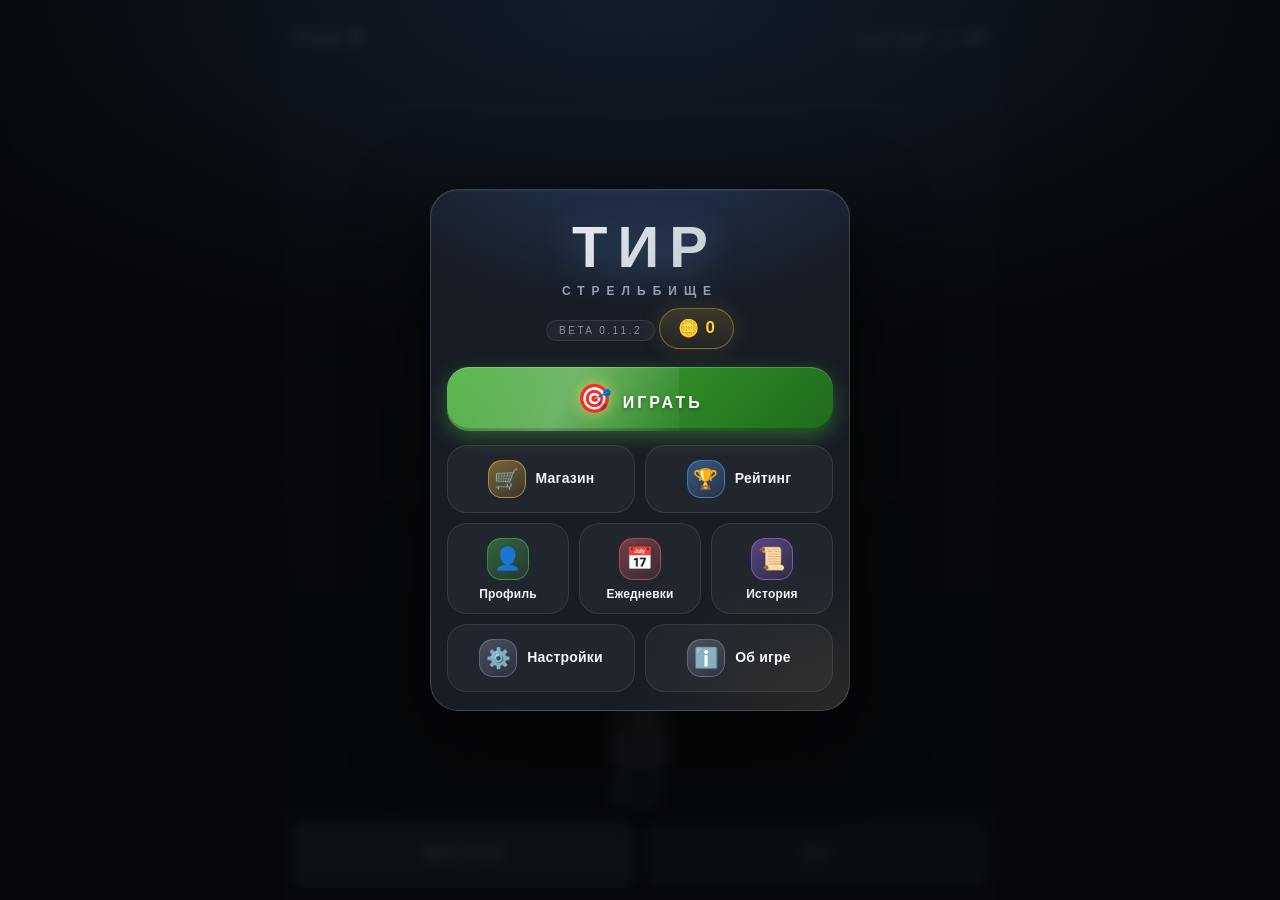
==== commit 754fd30f: "update0.11.2Bv" ====
--- a/Shooting-range-from-PaW31tm-main/index.html
+++ b/Shooting-range-from-PaW31tm-main/index.html
@@ -3,7 +3,7 @@
 <head>
 <meta charset="utf-8">
 <meta name="viewport" content="width=device-width,initial-scale=1,maximum-scale=1,user-scalable=no,viewport-fit=cover">
-<title>Тир — BETA 0.11.1</title>
+<title>Тир — BETA 0.11.2</title>
 <script src="https://telegram.org/js/telegram-web-app.js"></script>
 
 <link rel="stylesheet" href="style.css?v=0.11.1">
@@ -38,10 +38,14 @@
 <link rel="stylesheet" href="skins/bg-china.css?v=0.11.1">
 <link rel="stylesheet" href="skins/bg-sunset.css?v=0.11.1">
 <link rel="stylesheet" href="skins/bg-halloween.css?v=0.11.1">
+<link rel="stylesheet" href="skins/bg-asinoko.css?v=0.11.1">
 <link rel="stylesheet" href="skins/bg-ocean.css?v=0.11.1">
 <link rel="stylesheet" href="skins/skins.css?v=0.11.1">
 
 <link rel="stylesheet" href="weapons/weapon.shotgun.css?v=0.11.1">
+<link rel="stylesheet" href="weapons/weapon.crossbow.css?v=0.12.0">
+<link rel="stylesheet" href="weapons/weapon.paintball.css?v=0.12.0">
+<link rel="stylesheet" href="weapons/weapon.slingshot.css?v=0.12.0">
 <link rel="stylesheet" href="styles/modern.css?v=0.11.1">
 
 </head>
@@ -118,7 +122,7 @@
     <div class="menu-card">
       <div class="logo-mark">ТИР</div>
       <h1>Стрельбище</h1>
-      <p class="beta">BETA 0.11.1</p>
+      <p class="beta">BETA 0.11.2</p>
 
       <div class="menu-coins">🪙 <span id="menuCoins">0</span></div>
 
@@ -229,7 +233,8 @@
           <button class="bg-btn hidden" id="bgNightcityBtn" data-bg="nightcity" style="background:linear-gradient(135deg,#0a0c1a,#ffd23c);color:#fff">🌃 Ночной город</button>
           
           <button class="bg-btn hidden" id="bgHalloweenBtn" data-bg="halloween" style="background:linear-gradient(135deg,#1a0a2a,#ff8020);color:#fff">🎃 Хэллоуин</button>
-          <button class="bg-btn hidden" id="bgOceanBtn" data-bg="ocean" style="background:linear-gradient(135deg,#19a7b8,#031326);color:#fff">🌊 Океан</button>
+          <button class="bg-btn hidden" id="bgOceanBtn" data-bg="ocean" style="background:linear-gradient(135deg,#19a7b8,#031326);color:#fff">🌊 Океан</button
+          <button class="bg-btn hidden" id="bgAsinokoBtn" data-bg="asinoko">🖼 Асиноко</button>>
           
         </div>
       </div>
@@ -255,7 +260,7 @@
   <section id="screenAbout" class="overlay hidden">
     <div class="menu-card">
       <h1>О игре</h1>
-      <p class="beta">BETA 0.11.1</p>
+      <p class="beta">BETA 0.11.2</p>
       <p>Тир / Стрельбище — браузерная игра на чистом HTML/CSS/JS</p>
       <button id="backFromAbout" class="secondary">← НАЗАД</button>
     </div>
@@ -528,6 +533,10 @@
 
 <script src="js/weapons/weapons.js?v=0.11.1"></script>
 <script src="js/weapons/weapon.shotgun.js?v=0.11.1"></script>
+<script src="js/weapons/weapon.fx.js?v=0.12.0"></script>
+<script src="js/weapons/weapon.crossbow.js?v=0.12.0"></script>
+<script src="js/weapons/weapon.paintball.js?v=0.12.0"></script>
+<script src="js/weapons/weapon.slingshot.js?v=0.12.0"></script>
 
 <script src="js/skins.js?v=0.11.1"></script>
 <script src="js/sync.js?v=0.11.1"></script>
@@ -535,6 +544,7 @@
 <script src="js/game.js?v=0.11.1"></script>
 <script src="js/ult.laser.js?v=0.11.1"></script>
 <script src="js/cutscene.js?v=0.11.1"></script>
+<script src="js/intro_cutscene.js?v=0.11.2"></script>
 <script src="js/ult.mlrs.js?v=0.11.1"></script>
 <script src="js/UI/menu.js?v=0.11.1"></script>
 <script src="js/UI/shop.js?v=0.11.1"></script>
--- a/Shooting-range-from-PaW31tm-main/styles/shop.css
+++ b/Shooting-range-from-PaW31tm-main/styles/shop.css
@@ -815,3 +815,42 @@
     url("data:image/svg+xml,%3Csvg xmlns='http://www.w3.org/2000/svg' viewBox='0 0 60 20' preserveAspectRatio='none'%3E%3Cg fill='%230a0310'%3E%3Cpath d='M0 13 Q15 7 30 12 T60 11 V20 H0Z'/%3E %3Cpath d='M9 13 V9 M9 11 L6 8 M9 10 L12 7' stroke='%230a0310' stroke-width='1.2' fill='none' stroke-linecap='round'/%3E %3Cpath d='M47 12 V6 M47 9 L43 5 M47 8 L51 4' stroke='%230a0310' stroke-width='1.2' fill='none' stroke-linecap='round'/%3E%3C/g%3E%3C/svg%3E") bottom/100% 100% no-repeat;
   pointer-events: none;
 }
+
+
+/* ═══════════════════════════════════════════════════════════════
+   НОВОЕ ОРУЖИЕ: АРБАЛЕТ и КРАСКОПУЛЬТ — иконки магазина
+   (перебивают общий силуэт-винтовку: цветные SVG вместо маски)
+   ═══════════════════════════════════════════════════════════════ */
+.shop-preview.weapon-crossbow,
+.shop-preview.weapon-paintball{
+  padding: 0 !important;
+}
+.shop-preview.weapon-crossbow::before,
+.shop-preview.weapon-paintball::before{
+  content: "" !important;
+  position: absolute !important;
+  inset: 5% !important;
+  -webkit-mask: none !important;
+  mask: none !important;
+  background-color: transparent !important;
+  background-repeat: no-repeat !important;
+  background-position: center !important;
+  background-size: contain !important;
+  filter: drop-shadow(0 1px 2px rgba(0,0,0,.8)) !important;
+}
+.shop-preview.weapon-crossbow{
+  background: radial-gradient(circle at 50% 42%, #3a2d1f 0%, #1a130c 72%, #0a0705 100%) !important;
+  border-color: #b98a4a !important;
+  box-shadow: inset 0 0 14px rgba(0,0,0,.85), 0 0 9px rgba(210,160,80,.28) !important;
+}
+.shop-preview.weapon-crossbow::before{
+  background-image: url("data:image/svg+xml,%3Csvg xmlns='http://www.w3.org/2000/svg' viewBox='0 0 100 100'%3E %3Cpath d='M43 96 L57 96 L55 66 L53 48 L47 48 L45 66 Z' fill='%239a5f2c' stroke='%233b2210' stroke-width='1.5'/%3E %3Crect x='45' y='10' width='10' height='44' rx='2' fill='%23c3ccd8' stroke='%2339414c' stroke-width='1.4'/%3E %3Cpath d='M43 34 C30 35 16 30 8 20' fill='none' stroke='%232b3038' stroke-width='6' stroke-linecap='round'/%3E %3Cpath d='M57 34 C70 35 84 30 92 20' fill='none' stroke='%232b3038' stroke-width='6' stroke-linecap='round'/%3E %3Ccircle cx='8' cy='20' r='3.2' fill='%23e0b85f'/%3E%3Ccircle cx='92' cy='20' r='3.2' fill='%23e0b85f'/%3E %3Crect x='40' y='28' width='20' height='13' rx='3' fill='%23aab4c2' stroke='%2339414c' stroke-width='1.3'/%3E %3Cpolyline points='8,20 50,52 92,20' fill='none' stroke='%23f3ead2' stroke-width='1.6'/%3E %3Crect x='48.6' y='8' width='2.8' height='42' fill='%23e6d8b2'/%3E %3Cpolygon points='50,0 54.5,10 50,8 45.5,10' fill='%23f4f8ff' stroke='%235b6574' stroke-width='.8'/%3E %3Cpolygon points='48.6,42 43,52 48.6,49' fill='%23e0473b'/%3E%3Cpolygon points='51.4,42 57,52 51.4,49' fill='%23e0473b'/%3E%3C/svg%3E") !important;
+}
+.shop-preview.weapon-paintball{
+  background: radial-gradient(circle at 50% 42%, #2a2f45 0%, #14172a 72%, #07080f 100%) !important;
+  border-color: #ff5fa8 !important;
+  box-shadow: inset 0 0 14px rgba(0,0,0,.85), 0 0 10px rgba(255,80,160,.35) !important;
+}
+.shop-preview.weapon-paintball::before{
+  background-image: url("data:image/svg+xml,%3Csvg xmlns='http://www.w3.org/2000/svg' viewBox='0 0 100 100'%3E %3Cpath d='M70 30 C74 22 84 20 86 28 C94 28 96 38 88 42 C92 50 82 56 76 50 C68 52 62 44 66 38 C60 34 64 28 70 30 Z' fill='%23ff3d8b' stroke='%23b0175a' stroke-width='1.4'/%3E %3Ccircle cx='92' cy='20' r='2.6' fill='%23ff3d8b'/%3E%3Ccircle cx='60' cy='22' r='2' fill='%23ff3d8b'/%3E%3Ccircle cx='95' cy='56' r='2.2' fill='%23ff3d8b'/%3E %3Cellipse cx='74' cy='32' rx='4' ry='2.2' fill='%23fff' opacity='.4'/%3E %3Crect x='39' y='6' width='9' height='56' rx='2.5' fill='%23aeb8c6' stroke='%2339414c' stroke-width='1.3'/%3E %3Crect x='37' y='2' width='13' height='7' rx='2' fill='%2327d3ff' stroke='%2310131a'/%3E %3Crect x='28' y='50' width='30' height='34' rx='6' fill='%23242932' stroke='%230b0d11'/%3E %3Crect x='28' y='57' width='30' height='3' fill='%23ff7a1a'/%3E %3Cpath d='M34 82 L52 82 L54 98 L32 98 Z' fill='%2316191e' stroke='%230b0d11'/%3E %3Crect x='62' y='58' width='11' height='34' rx='5' fill='%23dfe6ef' stroke='%2339414c' stroke-width='1.2'/%3E %3Crect x='62' y='66' width='11' height='5' fill='%2327d3ff'/%3E %3Ccircle cx='20' cy='50' r='15' fill='%231b2230' stroke='%23bfe1ff' stroke-width='1.4'/%3E %3Ccircle cx='14' cy='44' r='4.4' fill='%23ff4d4d'/%3E%3Ccircle cx='24' cy='44' r='4.4' fill='%23ffd23c'/%3E %3Ccircle cx='12' cy='54' r='4.4' fill='%2334d058'/%3E%3Ccircle cx='22' cy='55' r='4.4' fill='%23b266ff'/%3E %3Ccircle cx='27' cy='53' r='4' fill='%2327d3ff'/%3E %3Cellipse cx='13' cy='40' rx='5' ry='2.4' fill='%23fff' opacity='.35'/%3E%3C/svg%3E") !important;
+}
--- a/Shooting-range-from-PaW31tm-main/skins/bg-asinoko.css
+++ b/Shooting-range-from-PaW31tm-main/skins/bg-asinoko.css
@@ -0,0 +1,6 @@
+body[data-bg="asinoko"] #range {
+  /* 40% затемнение, чтобы белые мишени и текст читались, + сама картинка */
+  background: 
+    linear-gradient(rgba(0, 0, 0, 0.4), rgba(0, 0, 0, 0.4)),
+    url('../images/Asinoko-bg.webp') center / cover no-repeat;
+}
--- a/Shooting-range-from-PaW31tm-main/weapons/weapon.crossbow.css
+++ b/Shooting-range-from-PaW31tm-main/weapons/weapon.crossbow.css
@@ -0,0 +1,86 @@
+/* ═══════════════════════════════════════════════════════════════
+   ОРУЖИЕ: АРБАЛЕТ
+   Класс-триггер: #rifle.weapon-crossbow   (скин: body.skin-crossbow)
+   Модель — SVG (js/weapons/weapon.crossbow.js), анимация тетивы идёт из JS.
+   ═══════════════════════════════════════════════════════════════ */
+
+#rifle.weapon-crossbow{
+  width: 190px;
+  height: 220px;
+  transform-origin: 50% 90%;
+}
+
+#rifle.weapon-crossbow .cb-svg{
+  position: absolute;
+  left: 0; top: 0;
+  overflow: visible;
+  pointer-events: none;
+  filter: drop-shadow(0 7px 5px rgba(0,0,0,.55));
+}
+
+/* Блик «болт на ложе, готов к выстрелу» */
+.cb-bolt.cb-glint{
+  filter: drop-shadow(0 0 5px #ffe9a0) drop-shadow(0 0 11px rgba(255,214,110,.9));
+}
+
+/* У арбалета нет дульной вспышки */
+body.skin-crossbow #muzzleFlash{ display: none !important; }
+
+/* ─── Летящий болт ─── */
+.cb-bolt-fly{
+  position: absolute;
+  width: 14px;
+  height: 56px;
+  z-index: 9;
+  pointer-events: none;
+  background: linear-gradient(90deg,
+    transparent 0, transparent 5.5px,
+    #e8dbb6 5.5px, #e8dbb6 8.5px,
+    transparent 8.5px);
+  /* светлый след позади болта */
+  filter: drop-shadow(0 14px 6px rgba(255,236,170,.45));
+}
+.cb-bolt-fly::before{              /* наконечник */
+  content: "";
+  position: absolute;
+  top: -3px; left: 2px;
+  width: 10px; height: 15px;
+  background: linear-gradient(90deg, #8fa0b4, #f6f9ff 50%, #8794a8);
+  clip-path: polygon(50% 0, 100% 86%, 50% 66%, 0 86%);
+}
+.cb-bolt-fly::after{               /* оперение */
+  content: "";
+  position: absolute;
+  bottom: 0; left: 0;
+  width: 14px; height: 17px;
+  background: #e0473b;
+  clip-path: polygon(0 100%, 26% 0, 44% 56%, 56% 56%, 74% 0, 100% 100%);
+}
+
+/* ─── Вспышка пробития мишени ─── */
+.cb-pierce{
+  position: absolute;
+  width: 20px; height: 20px;
+  border-radius: 50%;
+  border: 3px solid #fff1b8;
+  box-shadow: 0 0 12px rgba(255,214,110,.95), inset 0 0 8px rgba(255,214,110,.6);
+  transform: translate(-50%,-50%) scale(.3);
+  z-index: 10;
+  pointer-events: none;
+  animation: cbPierce .42s ease-out forwards;
+}
+.cb-pierce::before,
+.cb-pierce::after{                 /* крест-искры */
+  content: "";
+  position: absolute;
+  left: 50%; top: 50%;
+  background: linear-gradient(90deg, transparent, #fff6cf, transparent);
+  transform: translate(-50%,-50%);
+  border-radius: 2px;
+}
+.cb-pierce::before{ width: 54px; height: 3px; }
+.cb-pierce::after { width: 3px;  height: 54px; background: linear-gradient(180deg, transparent, #fff6cf, transparent); }
+@keyframes cbPierce{
+  0%  { transform: translate(-50%,-50%) scale(.3); opacity: 1; }
+  100%{ transform: translate(-50%,-50%) scale(3.1); opacity: 0; }
+}
--- a/Shooting-range-from-PaW31tm-main/weapons/weapon.paintball.css
+++ b/Shooting-range-from-PaW31tm-main/weapons/weapon.paintball.css
@@ -0,0 +1,157 @@
+/* ═══════════════════════════════════════════════════════════════
+   ОРУЖИЕ: КРАСКОПУЛЬТ
+   Класс-триггер: #rifle.weapon-paintball   (скин: body.skin-paintball)
+   Цвет шарика приходит из JS через переменные на <body>:
+     --pb-c / --pb-c-l / --pb-c-d  — заряженный шарик (следующий выстрел)
+     --pb-fire                     — цвет только что сделанного выстрела
+   ═══════════════════════════════════════════════════════════════ */
+
+#rifle.weapon-paintball{
+  width: 190px;
+  height: 220px;
+  transform-origin: 50% 90%;
+}
+
+#rifle.weapon-paintball .pb-svg{
+  position: absolute;
+  left: 0; top: 0;
+  overflow: visible;
+  pointer-events: none;
+  filter: drop-shadow(0 7px 5px rgba(0,0,0,.55));
+}
+
+/* цвет заряженного шарика: кольцо дула, полоса на баллоне, шарик в подаче */
+.pb-svg .pb-tip,
+.pb-svg .pb-band,
+.pb-svg .pb-feed{
+  fill: var(--pb-c, #ff4d6d);
+  transition: fill .2s ease;
+}
+.pb-svg .pb-tip{ filter: drop-shadow(0 0 4px var(--pb-c, #ff4d6d)); }
+.pb-svg .pb-feed{ stroke: rgba(255,255,255,.75); stroke-width: 1.2; }
+
+/* шарики в бункере чуть «дышат» */
+.pb-svg .pb-hb{
+  transform-box: fill-box;
+  transform-origin: center;
+  animation: pbBob 2.6s ease-in-out infinite;
+  animation-delay: var(--d, 0s);
+}
+@keyframes pbBob{
+  0%,100%{ transform: translate(0,0); }
+  50%    { transform: translate(1.3px,-1.8px); }
+}
+
+/* выстрел: бункер трясётся, в подачу падает новый шарик, кольцо дула вспыхивает */
+.pb-svg.pb-fired .pb-hballs{
+  transform-box: fill-box;
+  transform-origin: center;
+  animation: pbShake .34s ease-out;
+}
+@keyframes pbShake{
+  0%  { transform: translate(0,0); }
+  20% { transform: translate(-2.6px, 2.2px); }
+  45% { transform: translate(2.4px,-1.8px); }
+  70% { transform: translate(-1.2px, 1px); }
+  100%{ transform: translate(0,0); }
+}
+.pb-svg.pb-fired .pb-feed{
+  transform-box: fill-box;
+  transform-origin: center;
+  animation: pbFeed .34s cubic-bezier(.3,1.6,.5,1);
+}
+@keyframes pbFeed{
+  0%  { transform: scale(.2); }
+  100%{ transform: scale(1); }
+}
+.pb-svg.pb-fired .pb-tip{
+  animation: pbTip .3s ease-out;
+}
+@keyframes pbTip{
+  0%  { filter: drop-shadow(0 0 3px var(--pb-fire)) drop-shadow(0 0 12px var(--pb-fire)); }
+  100%{ filter: drop-shadow(0 0 4px var(--pb-c, #ff4d6d)); }
+}
+
+/* дульная вспышка — цветом выстрела */
+body.skin-paintball #muzzleFlash::before{
+  background: linear-gradient(180deg, transparent 0%, #fff 25%, var(--pb-fire, #ff4d6d) 62%, transparent 100%);
+  box-shadow: 0 0 10px var(--pb-fire, #ff4d6d), 0 0 24px var(--pb-fire, #ff4d6d);
+}
+body.skin-paintball #muzzleFlash::after{
+  background: linear-gradient(90deg, transparent 0%, #fff 25%, var(--pb-fire, #ff4d6d) 62%, transparent 100%);
+  box-shadow: 0 0 10px var(--pb-fire, #ff4d6d), 0 0 24px var(--pb-fire, #ff4d6d);
+}
+
+/* облачко краски + газа у дула */
+.pb-puff{
+  position: absolute;
+  width: 34px; height: 34px;
+  border-radius: 50%;
+  background: radial-gradient(circle,
+    rgba(255,255,255,.85) 0%, rgba(255,255,255,.35) 30%, var(--c) 55%, transparent 72%);
+  transform: translate(-50%,-50%) scale(.4);
+  z-index: 9;
+  pointer-events: none;
+  animation: pbPuff .4s ease-out forwards;
+}
+@keyframes pbPuff{
+  0%  { transform: translate(-50%,-50%) scale(.4); opacity: .95; }
+  100%{ transform: translate(-50%,-62%) scale(2.6); opacity: 0; }
+}
+
+/* летящий шарик */
+.pb-ball{
+  position: absolute;
+  width: 18px; height: 18px;
+  border-radius: 50%;
+  background: radial-gradient(circle at 34% 28%, #fff 0, var(--cl) 16%, var(--c) 56%, var(--cd) 100%);
+  box-shadow: 0 0 8px var(--c), 0 0 16px var(--c);
+  z-index: 9;
+  pointer-events: none;
+}
+@keyframes pbBallFly{
+  0%  { transform: translate(-50%,-50%) scale(.8); }
+  100%{ transform: translate(calc(-50% + var(--dx)), calc(-50% + var(--dy))) scale(1.1); }
+}
+
+/* летящая капля */
+.pb-drop{
+  position: absolute;
+  border-radius: 50%;
+  background: radial-gradient(circle at 35% 30%, var(--cl), var(--c) 60%, var(--cd));
+  box-shadow: 0 0 6px var(--c);
+  z-index: 9;
+  pointer-events: none;
+}
+@keyframes pbDropFly{
+  0%  { transform: translate(-50%,-50%) scale(1.2); }
+  100%{ transform: translate(calc(-50% + var(--dx)), calc(-50% + var(--dy))) scale(.8); }
+}
+
+/* пятно краски: хлопок → висит → тает */
+.pb-splat{
+  position: absolute;
+  z-index: 5;                     /* поверх мишеней (4), под оружием (7) */
+  pointer-events: none;
+  transform: translate(-50%,-50%) rotate(var(--rot,0deg));
+  filter: drop-shadow(0 1px 1.5px rgba(0,0,0,.45));
+  animation: pbSplat var(--life, 2s) cubic-bezier(.2,.8,.3,1) forwards;
+}
+@keyframes pbSplat{
+  0%  { transform: translate(-50%,-50%) rotate(var(--rot,0deg)) scale(.25); opacity: 1; }
+  7%  { transform: translate(-50%,-50%) rotate(var(--rot,0deg)) scale(1.16); }
+  14% { transform: translate(-50%,-50%) rotate(var(--rot,0deg)) scale(1); }
+  76% { transform: translate(-50%,-50%) rotate(var(--rot,0deg)) scale(1); opacity: 1; }
+  100%{ transform: translate(-50%,-50%) rotate(var(--rot,0deg)) scale(.97); opacity: 0; }
+}
+/* потёки медленно ползут вниз */
+.pb-splat .pb-drip{
+  transform-box: fill-box;
+  transform-origin: 50% 0;
+  transform: scaleY(.12);
+  animation: pbDrip calc(var(--life) * .62) ease-in forwards;
+  animation-delay: var(--dl, .1s);
+}
+@keyframes pbDrip{
+  to{ transform: scaleY(1); }
+}
--- a/Shooting-range-from-PaW31tm-main/weapons/weapon.slingshot.css
+++ b/Shooting-range-from-PaW31tm-main/weapons/weapon.slingshot.css
@@ -0,0 +1,271 @@
+/* ═══════════════════════════════════════════════════════════════
+   ОРУЖИЕ: РОГАТКА
+   Класс-триггер: #rifle.weapon-slingshot   (скин: body.skin-slingshot)
+   Модель — SVG (js/weapons/weapon.slingshot.js), кожанка и резинки
+   анимируются из JS.
+   ═══════════════════════════════════════════════════════════════ */
+
+#rifle.weapon-slingshot{
+  width: 190px;
+  height: 220px;
+  transform-origin: 50% 90%;
+}
+#rifle.weapon-slingshot .sl-svg{
+  position: absolute;
+  left: 0; top: 0;
+  overflow: visible;
+  pointer-events: none;
+  filter: drop-shadow(0 7px 5px rgba(0,0,0,.55));
+}
+
+/* У рогатки нет дульной вспышки */
+body.skin-slingshot #muzzleFlash{ display: none !important; }
+
+/* Тлеющий фитиль петарды в кожанке */
+.sl-svg .sl-spark{
+  transform-box: fill-box;
+  transform-origin: center;
+  animation: slFlick .18s steps(2) infinite alternate;
+}
+@keyframes slFlick{
+  from{ opacity: .55; transform: scale(.7); }
+  to  { opacity: 1;   transform: scale(1.25); }
+}
+@keyframes slSpin{ to{ transform: rotate(360deg); } }
+
+/* ─── Летящие снаряды: внешний .sl-fly двигает JS (WAAPI), внутри — вращение ─── */
+.sl-fly{
+  position: absolute;
+  width: 0; height: 0;
+  z-index: 9;
+  pointer-events: none;
+}
+
+/* 🪨 Камень (3 вида) */
+.sl-stone{
+  position: absolute;
+  left: -6px; top: -6px;
+  width: 12px; height: 12px;
+  border-radius: 48% 42% 55% 45% / 45% 55% 42% 52%;
+  background: radial-gradient(circle at 34% 30%, #c9ccd2 0, var(--s1, #8d9096) 45%, var(--s2, #484b52) 100%);
+  box-shadow: inset -1px -2px 2px rgba(0,0,0,.45), 0 1px 2px rgba(0,0,0,.6);
+  animation: slSpin .28s linear infinite;
+}
+.sl-stone.sl-v1{ --s1: #8a7561; --s2: #4a3a2c; }
+.sl-stone.sl-v2{ --s1: #6a6e76; --s2: #2c2e34; }
+
+/* 🔴 Резиновый шарик — крупнее камня */
+.sl-ball{
+  position: absolute;
+  left: -11px; top: -11px;
+  width: 22px; height: 22px;
+  border-radius: 50%;
+  background: radial-gradient(circle at 32% 28%, #ff9d8f 0, #ff3d2e 30%, #c4160e 68%, #6e0906 100%);
+  box-shadow: inset -2px -3px 4px rgba(0,0,0,.35), 0 0 6px rgba(255,60,40,.55), 0 1px 3px rgba(0,0,0,.6);
+  animation: slSpin .45s linear infinite;
+}
+.sl-ball::before{                    /* блик резины */
+  content: "";
+  position: absolute;
+  left: 3px; top: 3px;
+  width: 8px; height: 4px;
+  border-radius: 50%;
+  background: rgba(255,255,255,.55);
+  transform: rotate(-30deg);
+}
+.sl-ball::after{                     /* шов */
+  content: "";
+  position: absolute;
+  inset: 3px;
+  border-radius: 50%;
+  border-top: 1.5px solid rgba(110,9,6,.5);
+  border-bottom: 1.5px solid rgba(110,9,6,.25);
+}
+
+/* 🧨 Петарда «Корсар 5» */
+.sl-cracker{
+  position: absolute;
+  left: -5px; top: -11px;
+  width: 10px; height: 22px;
+  border-radius: 2px;
+  background: linear-gradient(90deg, #8e150f, #e0362a 45%, #a31a12);
+  box-shadow: inset 0 0 0 1px #4a0805, 0 0 6px rgba(255,90,40,.7);
+  animation: slSpin .38s linear infinite;
+}
+.sl-cracker::before{                 /* жёлтые полосы */
+  content: "";
+  position: absolute;
+  left: 0; right: 0; top: 6px;
+  height: 3px;
+  background: #f2c230;
+  box-shadow: 0 8px 0 #f2c230;
+}
+.sl-cracker::after{                  /* зелёный фитилёк с искрой */
+  content: "";
+  position: absolute;
+  left: 4px; top: -8px;
+  width: 2px; height: 8px;
+  border-radius: 1px;
+  background: #3fb83a;
+  box-shadow: 0 -2px 5px 2px rgba(255,200,80,.95);
+}
+
+/* искры за петардой */
+.sl-tspark{
+  position: absolute;
+  width: 4px; height: 4px;
+  border-radius: 50%;
+  background: #ffd86b;
+  box-shadow: 0 0 5px #ff9a2a;
+  z-index: 9;
+  pointer-events: none;
+  transform: translate(-50%,-50%);
+  animation: slTs .32s ease-out forwards;
+}
+@keyframes slTs{
+  to{ opacity: 0; transform: translate(-50%, -90%) scale(.3); }
+}
+
+/* осколки камня / шарика */
+.sl-chip{
+  position: absolute;
+  width: 5px; height: 5px;
+  border-radius: 2px;
+  background: var(--c, #999);
+  z-index: 10;
+  pointer-events: none;
+  animation: slChip .42s cubic-bezier(.2,.7,.3,1) forwards;
+}
+@keyframes slChip{
+  0%  { transform: translate(-50%,-50%) scale(1); opacity: 1; }
+  100%{ transform: translate(calc(-50% + var(--dx)), calc(-50% + var(--dy))) scale(.3) rotate(200deg); opacity: 0; }
+}
+
+/* кольцо рикошета */
+.sl-bounce{
+  position: absolute;
+  width: 26px; height: 26px;
+  border-radius: 50%;
+  border: 3px solid rgba(255,255,255,.9);
+  box-shadow: 0 0 10px rgba(255,90,70,.9);
+  z-index: 10;
+  pointer-events: none;
+  transform: translate(-50%,-50%) scale(.3);
+  animation: slBounce .34s ease-out forwards;
+}
+@keyframes slBounce{
+  0%  { transform: translate(-50%,-50%) scale(.3); opacity: 1; }
+  100%{ transform: translate(-50%,-50%) scale(1.8); opacity: 0; }
+}
+
+/* ─── ВЗРЫВ ─── */
+.sl-boom{
+  position: absolute;
+  width: 0; height: 0;
+  z-index: 12;
+  pointer-events: none;
+}
+.sl-boom i{
+  position: absolute;
+  display: block;
+  left: 0; top: 0;
+  border-radius: 50%;
+  transform: translate(-50%,-50%);
+}
+.sl-b-flash{
+  width: 130px; height: 130px;
+  background: radial-gradient(circle, #fff 0, #fff3a0 22%, #ff9a2a 50%, rgba(255,70,10,0) 72%);
+  animation: slFlash .38s ease-out forwards;
+}
+@keyframes slFlash{
+  0%  { transform: translate(-50%,-50%) scale(.2); opacity: 1; }
+  40% { transform: translate(-50%,-50%) scale(1.25); opacity: 1; }
+  100%{ transform: translate(-50%,-50%) scale(1.7); opacity: 0; }
+}
+.sl-b-ring{
+  width: calc(var(--R) * 2);
+  height: calc(var(--R) * 2);
+  border: 3px solid rgba(255,214,120,.9);
+  box-shadow: 0 0 14px rgba(255,150,40,.8), inset 0 0 14px rgba(255,150,40,.45);
+  animation: slRing .45s ease-out forwards;
+}
+@keyframes slRing{
+  0%  { transform: translate(-50%,-50%) scale(.1); opacity: 1; }
+  100%{ transform: translate(-50%,-50%) scale(1); opacity: 0; }
+}
+.sl-b-sp{
+  width: 5px; height: 5px;
+  border-radius: 1px !important;
+  background: #ffd86b;
+  box-shadow: 0 0 6px #ff9a2a;
+  animation: slSpark .55s cubic-bezier(.15,.7,.3,1) forwards;
+}
+@keyframes slSpark{
+  0%  { transform: translate(-50%,-50%) rotate(var(--a)) translateX(0); opacity: 1; }
+  100%{ transform: translate(-50%,-50%) rotate(var(--a)) translateX(var(--d)); opacity: 0; }
+}
+
+.sl-smoke{
+  position: absolute;
+  width: 46px; height: 46px;
+  border-radius: 50%;
+  background: radial-gradient(circle, rgba(190,190,190,.55), rgba(90,90,90,.25) 60%, transparent 72%);
+  transform: translate(-50%,-50%) scale(.4);
+  z-index: 11;
+  pointer-events: none;
+  animation: slSmoke 1.1s ease-out forwards;
+}
+@keyframes slSmoke{
+  0%  { transform: translate(-50%,-50%) scale(.4); opacity: .9; }
+  100%{ transform: translate(-50%,-150%) scale(2.2); opacity: 0; }
+}
+
+.sl-scorch{
+  position: absolute;
+  width: calc(var(--R) * 1.1);
+  height: calc(var(--R) * 1.1);
+  border-radius: 50%;
+  background: radial-gradient(circle, rgba(20,10,5,.5), rgba(20,10,5,0) 70%);
+  transform: translate(-50%,-50%);
+  z-index: 3;
+  pointer-events: none;
+  animation: slScorch 1.6s ease-out forwards;
+}
+@keyframes slScorch{
+  0%  { opacity: 1; }
+  100%{ opacity: 0; }
+}
+
+/* тряска поля от взрыва */
+#range.sl-shake{ animation: slShake .26s linear; }
+@keyframes slShake{
+  0%  { transform: translate(0,0); }
+  20% { transform: translate(-4px, 3px); }
+  40% { transform: translate(4px,-3px); }
+  60% { transform: translate(-3px,-2px); }
+  80% { transform: translate(2px, 2px); }
+  100%{ transform: translate(0,0); }
+}
+
+/* ═══════════════════════════════════════════════════════════════
+   ИКОНКА В МАГАЗИНЕ (id: slingshot) — цветной SVG вместо силуэта-винтовки
+   ═══════════════════════════════════════════════════════════════ */
+.shop-preview.weapon-slingshot{
+  padding: 0 !important;
+  background: radial-gradient(circle at 50% 42%, #3a2d1f 0%, #1a130c 72%, #0a0705 100%) !important;
+  border-color: #e0a85a !important;
+  box-shadow: inset 0 0 14px rgba(0,0,0,.85), 0 0 9px rgba(224,168,90,.3) !important;
+}
+.shop-preview.weapon-slingshot::before{
+  content: "" !important;
+  position: absolute !important;
+  inset: 5% !important;
+  -webkit-mask: none !important;
+  mask: none !important;
+  background-color: transparent !important;
+  background-repeat: no-repeat !important;
+  background-position: center !important;
+  background-size: contain !important;
+  filter: drop-shadow(0 1px 2px rgba(0,0,0,.8)) !important;
+  background-image: url("data:image/svg+xml,%3Csvg xmlns='http://www.w3.org/2000/svg' viewBox='0 0 100 100'%3E %3Cpath d='M45 98 L55 98 L53 68 L50 58 L47 68Z' fill='%239a5f2c' stroke='%233b2210' stroke-width='1.4'/%3E %3Cpath d='M50 64 C48 48 36 38 30 14' fill='none' stroke='%232a170a' stroke-width='10' stroke-linecap='round'/%3E %3Cpath d='M50 64 C52 48 64 38 70 14' fill='none' stroke='%232a170a' stroke-width='10' stroke-linecap='round'/%3E %3Cpath d='M50 64 C48 48 36 38 30 14' fill='none' stroke='%23b0733a' stroke-width='6' stroke-linecap='round'/%3E %3Cpath d='M50 64 C52 48 64 38 70 14' fill='none' stroke='%23b0733a' stroke-width='6' stroke-linecap='round'/%3E %3Cpolyline points='30,15 43,50' fill='none' stroke='%23e8c27a' stroke-width='2.2'/%3E %3Cpolyline points='70,15 57,50' fill='none' stroke='%23e8c27a' stroke-width='2.2'/%3E %3Cpath d='M41 50 Q42 43 47 43 L53 43 Q58 43 59 50 Q58 57 50 57 Q42 57 41 50Z' fill='%237a4a24' stroke='%232e1a0a'/%3E %3Ccircle cx='50' cy='44' r='7' fill='%23ff3d2e' stroke='%236e0906'/%3E %3Cellipse cx='47.5' cy='41.5' rx='2.4' ry='1.4' fill='%23fff' opacity='.5'/%3E %3Cg transform='translate(82 24) rotate(28)'%3E%3Crect x='-4' y='-9' width='8' height='18' rx='1.6' fill='%23d4281f' stroke='%234a0805'/%3E%3Crect x='-4' y='-3' width='8' height='2.6' fill='%23f2c230'/%3E%3Cpath d='M0 -9 C3 -13 -2 -14 1 -18' fill='none' stroke='%233fb83a' stroke-width='1.6' stroke-linecap='round'/%3E%3Ccircle cx='1' cy='-18.5' r='2' fill='%23ffe27a'/%3E%3C/g%3E %3Cpath d='M16 70 L22 64 L28 70 L25 77 L18 77Z' fill='%238d9096' stroke='%231c1c1c'/%3E%3C/svg%3E") !important;
+}
